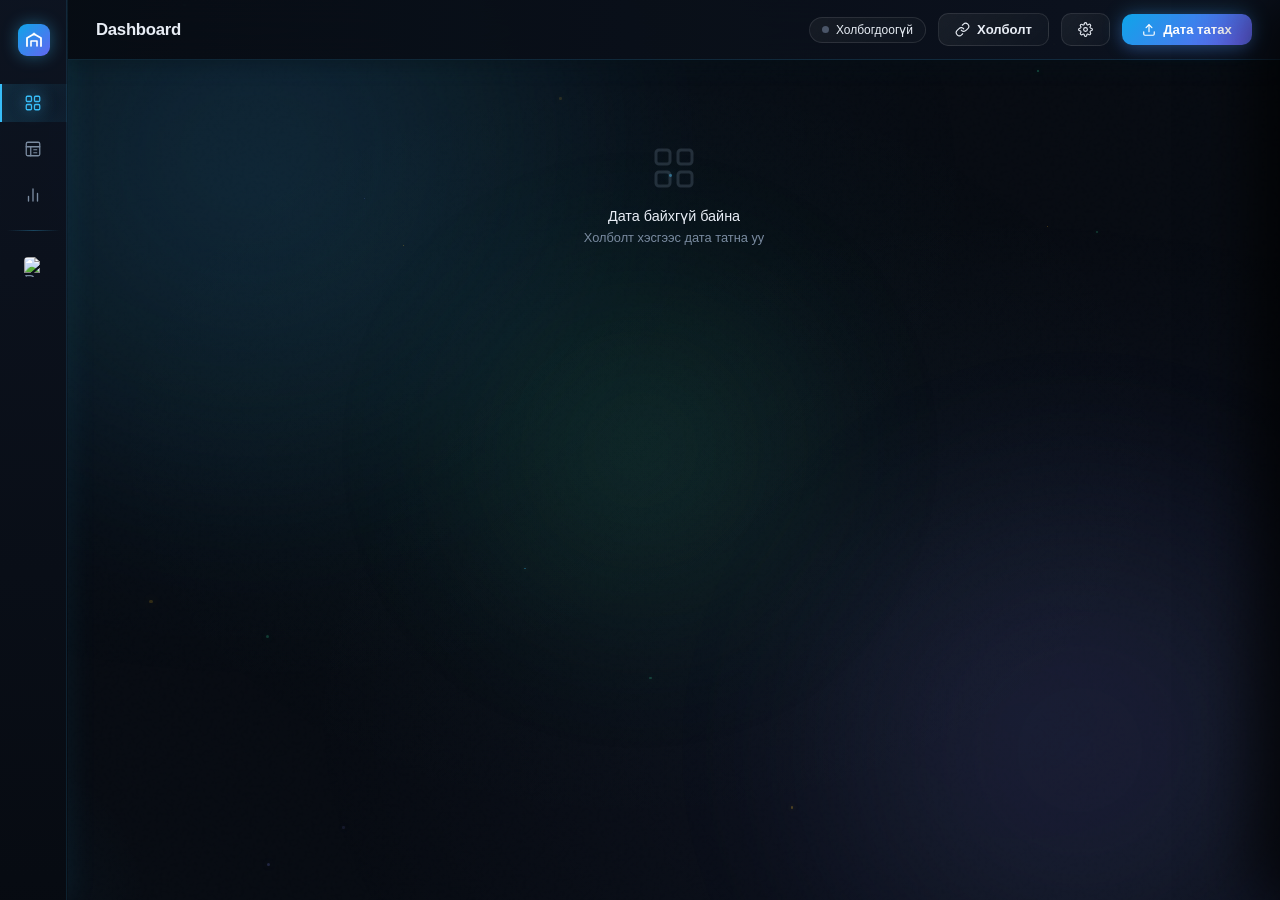
==== buyka.html @ 9f19226b "Add files via upload" ====
<!DOCTYPE html>
<html lang="mn">
<head>
<meta charset="UTF-8"/>
<meta name="viewport" content="width=device-width, initial-scale=1.0"/>
<title>Үндсэн Хөрөнгийн Хяналтын Систем</title>

<style>
:root {
  --bg:        #070b12;
  --bg2:       #0d1421;
  --bg3:       #111827;
  --card:      rgba(255,255,255,0.035);
  --card2:     rgba(255,255,255,0.06);
  --border:    rgba(255,255,255,0.08);
  --border2:   rgba(255,255,255,0.14);
  --text:      #e8edf5;
  --text2:     #7a8ba0;
  --text3:     #4a5568;
  --accent:    #38bdf8;
  --accent2:   #818cf8;
  --green:     #34d399;
  --yellow:    #fbbf24;
  --red:       #f87171;
  --orange:    #fb923c;
  --r:         14px;
  --r2:        10px;
  --shadow:    0 24px 64px rgba(0,0,0,0.6);
}
*,*::before,*::after { box-sizing:border-box; margin:0; padding:0; }
html,body { height:100%; font-family:'Calibri','Calibri Regular',Arial,sans-serif; background:var(--bg); color:var(--text); overflow:hidden; }

/* ── NOISE TEXTURE ── */
body::before {
  content:''; position:fixed; inset:0; pointer-events:none; z-index:0;
  background-image: url("data:image/svg+xml,%3Csvg viewBox='0 0 256 256' xmlns='http://www.w3.org/2000/svg'%3E%3Cfilter id='n'%3E%3CfeTurbulence type='fractalNoise' baseFrequency='0.9' numOctaves='4' stitchTiles='stitch'/%3E%3C/filter%3E%3Crect width='100%25' height='100%25' filter='url(%23n)' opacity='0.04'/%3E%3C/svg%3E");
  opacity: 0.4;
}

/* ── GLOW BLOBS ── */
.blob { position:fixed; border-radius:50%; filter:blur(80px); pointer-events:none; z-index:0; opacity:0.12; }
.blob1 { width:600px;height:600px; background:radial-gradient(circle, #38bdf8, transparent); top:-200px; left:-100px; }
.blob2 { width:500px;height:500px; background:radial-gradient(circle, #818cf8, transparent); bottom:-150px; right:-100px; }
.blob3 { width:400px;height:400px; background:radial-gradient(circle, #34d399, transparent); top:50%; left:50%; transform:translate(-50%,-50%); }

/* ── LAYOUT ── */
.layout { position:relative; z-index:1; display:flex; height:100vh; }

/* ── SIDEBAR ── */
.sidebar {
  width: 68px; height:100vh; background:var(--bg2); border-right:1px solid var(--border);
  display:flex; flex-direction:column; align-items:center; padding:20px 0; gap:8px;
  flex-shrink:0; transition:width .25s ease; overflow:hidden;
}
.sidebar:hover:not(.conn-open) { width:220px; }
.sidebar:hover:not(.conn-open) .nav-label { opacity:1; width:auto; }
.sidebar:hover:not(.conn-open) .logo-full { opacity:1; }
.sidebar:hover:not(.conn-open) .logo-short { opacity:0; position:absolute; }

.logo-wrap { width:100%; display:flex; align-items:center; justify-content:center; padding:0 16px; margin-bottom:16px; position:relative; height:40px; }
.logo-short { display:flex; align-items:center; justify-content:center; transition:opacity .2s; }
.logo-full { position:absolute; left:16px; opacity:0; white-space:nowrap; transition:opacity .2s; display:flex; align-items:center; }

.nav-item {
  width:100%; display:flex; align-items:center; gap:12px; padding:10px 22px;
  color:var(--text2); cursor:pointer; border-radius:0; transition:all .15s; position:relative;
  border-left:2px solid transparent; text-decoration:none;
}
.nav-item:hover { color:var(--text); background:var(--card2); }
.nav-item.active { color:var(--accent); border-left-color:var(--accent); background:rgba(56,189,248,0.08); }
.nav-item svg { flex-shrink:0; }
.nav-label { opacity:0; white-space:nowrap; font-size:0.83rem; font-weight:500; transition:opacity .2s; overflow:hidden; }
.nav-divider { width:40px; height:1px; background:var(--border); margin:8px 0; }

/* ── MAIN ── */
.main { flex:1; display:flex; flex-direction:column; overflow:hidden; }

/* ── TOPBAR ── */
.topbar {
  height:60px; display:flex; align-items:center; justify-content:space-between;
  padding:0 28px; border-bottom:1px solid var(--border); background:rgba(7,11,18,0.8);
  backdrop-filter:blur(20px); flex-shrink:0;
}
.page-title { font-size:1.05rem; font-weight:600; color:var(--text); letter-spacing:-0.3px; }
.page-title span { color:var(--text2); font-weight:400; font-size:0.85rem; margin-left:8px; }
.topbar-right { display:flex; align-items:center; gap:12px; }

.btn {
  display:inline-flex; align-items:center; gap:7px; padding:8px 16px;
  border-radius:var(--r2); font-size:0.82rem; font-weight:600; cursor:pointer;
  border:1px solid var(--border); background:var(--card2); color:var(--text);
  transition:all .15s; font-family:'Calibri',Arial,sans-serif; white-space:nowrap;
}
.btn:hover { border-color:var(--border2); background:rgba(255,255,255,0.1); }
.btn:disabled { opacity:0.45; cursor:not-allowed; }
.btn-primary { background:linear-gradient(135deg,#0ea5e9,#6366f1); border-color:transparent; color:#fff; }
.btn-primary:hover { opacity:0.92; }
.btn-ghost { background:transparent; border-color:transparent; }
.btn-ghost:hover { background:var(--card); }

/* STATUS PILL */
.status-pill { display:flex; align-items:center; gap:7px; padding:5px 12px; border-radius:20px; font-size:0.75rem; font-weight:500; background:var(--card); border:1px solid var(--border); }
.status-dot { width:7px; height:7px; border-radius:50%; }
.dot-idle { background:var(--text3); }
.dot-loading { background:var(--yellow); animation:pulse 1s infinite; }
.dot-ok { background:var(--green); }
.dot-err { background:var(--red); }
@keyframes pulse { 0%,100%{opacity:1} 50%{opacity:0.4} }

/* ── CONTENT ── */
.content { flex:1; overflow:hidden; display:flex; flex-direction:column; position:relative; }

/* ── TABS ── */
.tabs-bar { display:flex; align-items:center; gap:2px; padding:0 28px; border-bottom:1px solid var(--border); background:transparent; flex-shrink:0; }
.tab-btn {
  padding:14px 18px; font-size:0.83rem; font-weight:500; color:var(--text2);
  cursor:pointer; border:none; background:none; font-family:'Calibri',Arial,sans-serif;
  border-bottom:2px solid transparent; margin-bottom:-1px; transition:all .15s;
}
.tab-btn:hover { color:var(--text); }
.tab-btn.active { color:var(--accent); border-bottom-color:var(--accent); font-weight:600; }

.tab-pane { display:none; flex:1; overflow-y:auto; padding:24px 28px; }
.tab-pane.active { display:block; }
/* Animation states handled in pane transition section */

/* Portal dropdown — renders at body level, never clipped */
#portalDropdown {
  position: fixed;
  background: var(--bg2);
  border: 1px solid rgba(56,189,248,0.2);
  border-radius: var(--r2);
  box-shadow: 0 12px 40px rgba(0,0,0,0.6), 0 0 20px rgba(56,189,248,0.1);
  z-index: 99999;
  overflow-y: auto;
  max-height: 220px;
  min-width: 180px;
  backdrop-filter: blur(20px);
  display: none;
  animation: dropIn 0.18s cubic-bezier(0.34,1.3,0.64,1) both;
}
@keyframes dropIn {
  from { opacity:0; transform:translateY(-6px) scaleY(0.94); }
  to   { opacity:1; transform:translateY(0) scaleY(1); }
}

/* ── CONNECT PANEL ── */
.connect-panel {
  background:var(--bg2); border:1px solid var(--border); border-radius:var(--r);
  padding:28px; max-width:640px; margin:0 auto; overflow:visible;
}
.connect-panel h2 { font-size:1.05rem; font-weight:700; margin-bottom:6px; }
.connect-panel p { font-size:0.83rem; color:var(--text2); margin-bottom:24px; }

.form-grid { display:grid; grid-template-columns:1fr 1fr; gap:14px; }
.form-group { display:flex; flex-direction:column; gap:6px; }
.form-group.full { grid-column:1/-1; }
.form-label { font-size:0.72rem; font-weight:700; text-transform:uppercase; letter-spacing:0.07em; color:var(--text2); }
.form-input {
  padding:10px 14px; border-radius:var(--r2); border:1px solid var(--border);
  background:var(--bg3); color:var(--text); font-size:0.85rem; font-family:'Calibri',Arial,sans-serif; outline:none;
  transition:border-color .15s;
}
.form-input:focus { border-color:var(--accent); }
.form-input::placeholder { color:var(--text3); }

/* File picker */
.file-zone {
  border:1.5px dashed var(--border2); border-radius:var(--r); padding:20px;
  text-align:center; cursor:pointer; transition:all .15s; position:relative;
}
.file-zone:hover { border-color:var(--accent); background:rgba(56,189,248,0.04); }
.file-zone input { position:absolute; inset:0; opacity:0; cursor:pointer; }
.file-zone-icon { margin-bottom:10px; display:flex; align-items:center; justify-content:center; }
.file-zone-label { font-size:0.83rem; color:var(--text2); }
.file-zone-label strong { color:var(--accent); }

/* Progress bar */
.progress-wrap { height:4px; background:var(--border); border-radius:4px; overflow:hidden; margin-top:16px; display:none; }
.progress-fill { height:100%; background:linear-gradient(90deg, var(--accent), var(--accent2)); border-radius:4px; width:0%; transition:width .15s; }

/* Connect status */
.conn-status { margin-top:12px; padding:10px 14px; border-radius:var(--r2); font-size:0.82rem; display:none; }
.conn-status.ok { background:rgba(52,211,153,0.1); border:1px solid rgba(52,211,153,0.3); color:var(--green); }
.conn-status.err { background:rgba(248,113,113,0.1); border:1px solid rgba(248,113,113,0.3); color:var(--red); }

/* ── KPI GRID ── */
.kpi-grid { display:grid; grid-template-columns:repeat(auto-fill,minmax(180px,1fr)); gap:14px; margin-bottom:22px; }
.kpi-card {
  background:var(--card); border:1px solid var(--border); border-radius:var(--r);
  padding:18px 20px; position:relative; overflow:hidden;
  transition:transform .2s, border-color .2s;
}
.kpi-card:hover { transform:translateY(-2px); border-color:var(--border2); }
.kpi-glow { position:absolute; top:-20px; right:-20px; width:80px; height:80px; border-radius:50%; filter:blur(30px); opacity:0.25; }
.kpi-icon { display:flex; align-items:center; margin-bottom:10px; }
.kpi-label { font-size:0.72rem; color:var(--text2); font-weight:600; text-transform:uppercase; letter-spacing:0.06em; margin-bottom:4px; }
.kpi-val { font-size:1.6rem; font-weight:700; letter-spacing:-0.5px; font-family:'Calibri',Arial,sans-serif; }
.kpi-sub { font-size:0.72rem; color:var(--text2); margin-top:4px; }

/* ── CHARTS ROW ── */
.charts-row { display:grid; grid-template-columns:1fr 1fr; gap:14px; margin-bottom:22px; }
.chart-card { background:var(--card); border:1px solid var(--border); border-radius:var(--r); padding:20px; }
.chart-card-title { font-size:0.82rem; font-weight:700; color:var(--text); margin-bottom:4px; display:flex; align-items:center; gap:7px; }
.chart-card-sub { font-size:0.75rem; color:var(--text2); margin-bottom:16px; }

/* Hbar */
.hbar-item { margin-bottom:14px; cursor:pointer; }
.hbar-item:hover .hbar-name { color:var(--accent); }
.hbar-top { display:flex; justify-content:space-between; margin-bottom:5px; }
.hbar-name { font-size:0.79rem; color:var(--text); transition:color .15s; white-space:nowrap; overflow:hidden; text-overflow:ellipsis; max-width:200px; }
.hbar-num { font-size:0.75rem; color:var(--text2); font-family:'Calibri',Arial,sans-serif; white-space:nowrap; }
.hbar-bg { height:6px; background:var(--border); border-radius:6px; overflow:hidden; }
.hbar-fill { height:100%; border-radius:6px; transition:width .6s ease; }

/* Top table */
.top-table { width:100%; border-collapse:collapse; font-size:0.81rem; }
.top-table th {
  padding:7px 10px; text-align:left; color:var(--text2); font-weight:700; font-size:0.72rem;
  text-transform:uppercase; letter-spacing:0.05em;
  border-bottom:2px solid rgba(56,189,248,0.2);
  background: linear-gradient(180deg, rgba(17,24,39,0.6), transparent);
}
.top-table td { padding:8px 10px; border-bottom:1px solid rgba(255,255,255,0.025); }
.top-table tbody tr { cursor:pointer; transition:background .12s; }
.top-table tbody tr:nth-child(odd) { background: rgba(255,255,255,0.008); }
.top-table tbody tr:hover { background: rgba(56,189,248,0.06); }
.top-table tbody tr:hover td:first-child { box-shadow: inset 3px 0 0 var(--yellow); }
.rank-badge { display:inline-flex; align-items:center; justify-content:center; width:22px; height:22px; border-radius:7px; font-size:0.72rem; font-weight:700; }
.rank-1 { background:linear-gradient(135deg,rgba(251,191,36,0.25),rgba(251,191,36,0.1)); color:#fbbf24; box-shadow:0 0 8px rgba(251,191,36,0.3); }
.rank-2 { background:linear-gradient(135deg,rgba(156,163,175,0.2),rgba(156,163,175,0.08)); color:#9ca3af; }
.rank-3 { background:linear-gradient(135deg,rgba(251,146,60,0.2),rgba(251,146,60,0.08)); color:#fb923c; box-shadow:0 0 6px rgba(251,146,60,0.2); }
.rank-n { background:rgba(255,255,255,0.05); color:var(--text2); }

/* ── DATA TABLE ── */
.dt-wrap { background:var(--card); border:1px solid var(--border); border-radius:var(--r); overflow:hidden; display:flex; flex-direction:column; }
.dt-toolbar { padding:12px 16px; display:flex; align-items:center; gap:10px; flex-wrap:wrap; border-bottom:1px solid var(--border); flex-shrink:0; background:rgba(255,255,255,0.015); }
.dt-search { display:flex; align-items:center; gap:8px; background:var(--bg3); border:1px solid var(--border); border-radius:var(--r2); padding:7px 12px; flex:1; min-width:180px; transition:all 0.2s; }
.dt-search:focus-within { border-color:rgba(56,189,248,0.4); box-shadow:0 0 0 3px rgba(56,189,248,0.08); }
.dt-search input { background:none; border:none; outline:none; color:var(--text); font-size:0.83rem; font-family:'Calibri',Arial,sans-serif; flex:1; }
.dt-search input::placeholder { color:var(--text3); }
.dt-info { font-size:0.78rem; color:var(--text2); margin-left:auto; white-space:nowrap; }
.dt-scroll { overflow:auto; flex:1; }

/* ── PREMIUM TABLE ── */
.dt-table { width:100%; border-collapse:collapse; font-size:0.8rem; }

/* Header — gradient dark strip */
.dt-table th {
  padding:11px 14px; text-align:left; color:var(--text2); font-size:0.71rem; font-weight:700;
  text-transform:uppercase; letter-spacing:0.06em; position:sticky; top:0;
  background: linear-gradient(180deg, rgba(17,24,39,0.98) 0%, rgba(13,20,33,0.95) 100%);
  border-bottom:2px solid rgba(56,189,248,0.2);
  white-space:nowrap; cursor:pointer; user-select:none;
  transition: color 0.15s;
}
.dt-table th:hover { color:var(--accent); }
.dt-table th.asc::after { content:' ↑'; color:var(--accent); font-size:0.8rem; }
.dt-table th.desc::after { content:' ↓'; color:var(--accent); font-size:0.8rem; }

/* First column — index accent */
.dt-table th:first-child, .dt-table td:first-child {
  padding-left:18px;
}

/* Body rows */
.dt-table td {
  padding:9px 14px;
  border-bottom:1px solid rgba(255,255,255,0.025);
  white-space:nowrap; overflow:hidden; text-overflow:ellipsis; max-width:240px;
  vertical-align:middle;
  transition: background 0.12s;
}

/* Zebra — subtle gradient alternating */
.dt-table tbody tr:nth-child(odd)  { background: rgba(255,255,255,0.008); }
.dt-table tbody tr:nth-child(even) { background: rgba(56,189,248,0.018); }

/* Hover row — full-width accent glow */
.dt-table tbody tr {
  cursor:pointer;
  position: relative;
  transition: background 0.12s;
}
.dt-table tbody tr:hover td {
  background: rgba(56,189,248,0.055) !important;
}
.dt-table tbody tr:hover td:first-child {
  background: rgba(56,189,248,0.055) !important;
  box-shadow: inset 3px 0 0 #38bdf8;
}

/* Code cells */
.dt-table .num { text-align:right; font-family:'Calibri',Arial,sans-serif; }
.dt-table .code { font-family:'Calibri',Arial,sans-serif; color:var(--accent); font-size:0.75rem; }

/* ── PAGINATION ── */
.dt-pagination {
  padding:10px 16px; display:flex; align-items:center; justify-content:space-between;
  border-top:1px solid var(--border); flex-shrink:0;
  background: rgba(255,255,255,0.01);
}
.page-btns { display:flex; gap:4px; }
.page-btn {
  padding:5px 10px; border-radius:7px; border:1px solid var(--border);
  background:none; color:var(--text2); font-size:0.78rem; cursor:pointer;
  font-family:'Calibri',Arial,sans-serif; transition:all .12s;
}
.page-btn:hover { background:var(--card2); color:var(--text); }
.page-btn.active {
  background:linear-gradient(135deg, rgba(56,189,248,0.2), rgba(99,102,241,0.15));
  border-color:rgba(56,189,248,0.5); color:var(--accent); font-weight:600;
  box-shadow: 0 0 10px rgba(56,189,248,0.2);
}

/* ── COMPARISON PANEL ── */
.comp-panel { background:var(--card); border:1px solid var(--border); border-radius:var(--r); padding:24px; margin-bottom:18px; }
.comp-panel h3 { font-size:0.9rem; font-weight:700; margin-bottom:6px; display:flex; align-items:center; gap:8px; }
.comp-panel p { font-size:0.8rem; color:var(--text2); margin-bottom:18px; }
.section-divider { font-size:0.72rem; font-weight:700; text-transform:uppercase; letter-spacing:0.08em; color:var(--text2); padding:0 0 10px; display:flex; align-items:center; gap:10px; margin-bottom:14px; }
.section-divider::after { content:''; flex:1; height:1px; background:var(--border); }

/* Comparison result */
.comp-stats { display:grid; grid-template-columns:repeat(auto-fill,minmax(120px,1fr)); gap:10px; margin-bottom:18px; }
.comp-stat { padding:14px; border-radius:var(--r2); text-align:center; }
.comp-stat-val { font-size:1.5rem; font-weight:800; font-family:'Calibri',Arial,sans-serif; }
.comp-stat-label { font-size:0.68rem; color:var(--text2); margin-top:4px; font-weight:600; text-transform:uppercase; letter-spacing:0.05em; }

/* diff badge */
.badge { display:inline-block; padding:2px 8px; border-radius:20px; font-size:0.71rem; font-weight:700; }
.badge-green { background:rgba(52,211,153,0.12); color:var(--green); }
.badge-red { background:rgba(248,113,113,0.12); color:var(--red); }
.badge-yellow { background:rgba(251,191,36,0.12); color:var(--yellow); }

/* ── MODAL ── */
.modal-overlay { position:fixed; inset:0; background:rgba(0,0,0,0.6); backdrop-filter:blur(8px); z-index:500; display:none; align-items:center; justify-content:center; }
.modal-overlay.open { display:flex; }
.modal-box { background:var(--bg2); border:1px solid var(--border2); border-radius:var(--r); box-shadow:var(--shadow); width:min(520px,92vw); max-height:80vh; display:flex; flex-direction:column; overflow:hidden; animation:slideUp .2s ease; }
@keyframes slideUp { from{transform:translateY(20px);opacity:0} to{transform:none;opacity:1} }
.modal-hdr { padding:18px 22px 14px; border-bottom:1px solid var(--border); display:flex; align-items:center; justify-content:space-between; flex-shrink:0; }
.modal-title { font-size:0.9rem; font-weight:700; }
.modal-close { background:none; border:none; color:var(--text2); cursor:pointer; font-size:1.1rem; padding:4px; border-radius:6px; line-height:1; }
.modal-close:hover { color:var(--text); background:var(--card); }
.modal-body { overflow-y:auto; padding:20px 22px; }

/* donut */
.donut-wrap { display:flex; align-items:center; gap:24px; }
.legend-item { display:flex; align-items:center; gap:8px; margin-bottom:8px; }
.legend-dot { width:9px; height:9px; border-radius:3px; flex-shrink:0; }
.legend-label { font-size:0.78rem; color:var(--text2); }
.legend-val { font-size:0.78rem; font-family:'Calibri',Arial,sans-serif; color:var(--text); margin-left:auto; }

/* spinner */
.spinner { width:20px; height:20px; border:2.5px solid var(--border); border-top-color:var(--accent); border-radius:50%; animation:spin .7s linear infinite; }
@keyframes spin { to{transform:rotate(360deg)} }

/* ── LIGHT MODE overrides (via CSS vars, automatic) ── */
/* Most elements use var(--bg/--card/--text) so they auto-adapt.
   A few hardcoded rgba colors need overrides: */
body.light .topbar { background:rgba(240,244,248,0.9); }
body.light .sidebar { background:var(--bg2); }
body.light .dt-table th { background:var(--bg2); }
body.light .blob1 { background:radial-gradient(circle,#0ea5e9,transparent); }
body.light .blob2 { background:radial-gradient(circle,#6366f1,transparent); }
body.light .blob3 { background:radial-gradient(circle,#10b981,transparent); }

/* ── MULTI-SELECT DROPDOWN ── */
.ms-wrap { position:relative; display:inline-block; }
.ms-btn {
  display:inline-flex; align-items:center; gap:6px; padding:7px 12px;
  border-radius:var(--r2); border:1px solid var(--border); background:var(--bg3);
  color:var(--text); font-size:0.83rem; font-family:'Calibri',Arial,sans-serif;
  cursor:pointer; min-width:160px; justify-content:space-between; white-space:nowrap;
}
.ms-btn:hover { border-color:var(--border2); }
.ms-dropdown {
  position:absolute; top:calc(100% + 4px); left:0; min-width:220px; max-height:260px;
  background:var(--bg2); border:1px solid var(--border2); border-radius:var(--r2);
  box-shadow:var(--shadow); z-index:200; overflow-y:auto; display:none;
}
.ms-dropdown.open { display:block; }
.ms-item {
  display:flex; align-items:center; gap:9px; padding:8px 14px;
  cursor:pointer; font-size:0.82rem; color:var(--text); transition:background .1s;
}
.ms-item:hover { background:var(--card2); }
.ms-item input[type=checkbox] { accent-color:var(--accent); width:14px; height:14px; cursor:pointer; }
.ms-clear { padding:7px 14px; font-size:0.75rem; color:var(--accent); cursor:pointer; border-top:1px solid var(--border); text-align:center; }
.ms-clear:hover { background:var(--card); }

/* ── FILTER BADGES ── */
.filter-group { display:flex; align-items:center; gap:6px; flex-wrap:wrap; }
.filter-toggle {
  padding:5px 11px; border-radius:20px; border:1px solid var(--border); background:none;
  color:var(--text2); font-size:0.76rem; font-family:'Calibri',Arial,sans-serif;
  cursor:pointer; transition:all .15s; white-space:nowrap;
}
.filter-toggle:hover { border-color:var(--border2); color:var(--text); }
.filter-toggle.on { background:rgba(56,189,248,0.12); border-color:var(--accent); color:var(--accent); font-weight:600; }
.filter-toggle.on-green { background:rgba(52,211,153,0.12); border-color:var(--green); color:var(--green); font-weight:600; }
.filter-toggle.on-red { background:rgba(248,113,113,0.12); border-color:var(--red); color:var(--red); font-weight:600; }

/* ── UPDATE PANEL ── */
.update-panel { background:rgba(56,189,248,0.06); border:1px solid rgba(56,189,248,0.2); border-radius:var(--r2); padding:10px 16px; display:flex; align-items:center; gap:12px; flex-wrap:wrap; font-size:0.82rem; }

/* ── UPDATE MODAL TABS ── */
.upd-tab { padding:7px 14px; background:none; border:none; color:var(--text2); font-size:0.8rem; cursor:pointer; transition:all .12s; display:flex; align-items:center; gap:6px; }
.upd-tab:hover { color:var(--text); }
.upd-tab.active { background:rgba(255,255,255,0.07); color:var(--text); font-weight:700; }
.upd-tab-count { display:inline-block; padding:1px 7px; border-radius:10px; font-size:0.7rem; font-weight:700; background:rgba(255,255,255,0.1); }

/* ── SMART UPDATE MODAL ── */
.upd-modal-overlay { position:fixed; inset:0; background:rgba(0,0,0,0.65); backdrop-filter:blur(10px); z-index:600; display:none; align-items:center; justify-content:center; }
.upd-modal-overlay.open { display:flex; }
.upd-modal-box {
  background:var(--bg2); border:1px solid var(--border2); border-radius:var(--r);
  box-shadow:var(--shadow); width:min(1100px,97vw); max-height:92vh;
  display:flex; flex-direction:column; overflow:hidden; animation:slideUp .22s ease;
}
.upd-modal-hdr { padding:18px 24px 14px; border-bottom:1px solid var(--border); display:flex; align-items:center; justify-content:space-between; flex-shrink:0; }
.upd-modal-title { font-size:0.95rem; font-weight:700; display:flex; align-items:center; gap:8px; }
.upd-modal-sub { font-size:0.78rem; color:var(--text2); margin-top:3px; }
.upd-modal-body { overflow-y:auto; padding:18px 24px; flex:1; }
.upd-modal-ftr { padding:14px 24px; border-top:1px solid var(--border); display:flex; align-items:center; justify-content:space-between; flex-shrink:0; flex-wrap:wrap; gap:10px; }

.upd-summary { display:grid; grid-template-columns:repeat(auto-fill,minmax(140px,1fr)); gap:10px; margin-bottom:18px; }
.upd-stat { padding:12px 14px; border-radius:var(--r2); text-align:center; }
.upd-stat-val { font-size:1.4rem; font-weight:800; font-family:'Calibri',Arial,sans-serif; }
.upd-stat-label { font-size:0.68rem; color:var(--text2); margin-top:3px; font-weight:600; text-transform:uppercase; letter-spacing:0.04em; }

.upd-filters { display:flex; align-items:center; gap:8px; margin-bottom:14px; flex-wrap:wrap; }
.upd-filter-btn { padding:4px 11px; border-radius:20px; border:1px solid var(--border); background:none; color:var(--text2); font-size:0.75rem; cursor:pointer; transition:all .12s; }
.upd-filter-btn:hover { border-color:var(--border2); color:var(--text); }
.upd-filter-btn.active { background:rgba(56,189,248,0.12); border-color:var(--accent); color:var(--accent); font-weight:600; }

.upd-table { width:100%; border-collapse:collapse; font-size:0.79rem; }
.upd-table th {
  padding:10px 12px; text-align:left; color:var(--text2); font-size:0.7rem; font-weight:700;
  text-transform:uppercase; letter-spacing:0.05em; position:sticky; top:0;
  background: linear-gradient(180deg, rgba(17,24,39,0.98), rgba(13,20,33,0.95));
  border-bottom:2px solid rgba(56,189,248,0.2); white-space:nowrap;
}
.upd-table td { padding:8px 12px; border-bottom:1px solid rgba(255,255,255,0.025); vertical-align:middle; }
.upd-table tbody tr:nth-child(odd) { background: rgba(255,255,255,0.008); }
.upd-table tbody tr:nth-child(even) { background: rgba(129,140,248,0.015); }
.upd-table tbody tr:hover { background:rgba(56,189,248,0.05) !important; }
.upd-table tbody tr:hover td:first-child { box-shadow: inset 3px 0 0 #818cf8; }
.upd-table .upd-chk { width:32px; text-align:center; }
.upd-table input[type=checkbox] { accent-color:var(--accent); width:14px; height:14px; cursor:pointer; }

.cell-old { color:var(--text2); font-family:'Calibri',Arial,sans-serif; font-size:0.78rem; }
.cell-new { font-family:'Calibri',Arial,sans-serif; font-weight:600; }
.cell-arrow { color:var(--text3); margin:0 4px; font-size:0.7rem; }
.cell-diff-pos { color:var(--green); }
.cell-diff-neg { color:var(--red); }
.cell-diff-neu { color:var(--yellow); }
.upd-field-tag { display:inline-block; padding:1px 6px; border-radius:4px; font-size:0.68rem; font-weight:700; margin-right:4px; }
.tag-end { background:rgba(56,189,248,0.15); color:var(--accent); }
.tag-acc { background:rgba(248,113,113,0.15); color:var(--red); }
.tag-cur { background:rgba(52,211,153,0.15); color:var(--green); }

.upd-select-all { display:flex; align-items:center; gap:6px; font-size:0.78rem; color:var(--text2); cursor:pointer; }

/* ── RESIZABLE COLUMNS ── */
.dt-table th { position:relative; }
.col-resize-handle {
  position:absolute; right:0; top:0; bottom:0; width:10px;
  cursor:col-resize; user-select:none; z-index:10;
  background:rgba(255,255,255,0.04);
}
.col-resize-handle:hover, .col-resize-handle.dragging { background:rgba(56,189,248,0.25); }

/* ── Virtual scroll table ── */
.vs-table-wrap { overflow-y:auto; overflow-x:auto; }

/* ── Column toggle panel items ── */
.col-toggle-item {
  display:flex; align-items:center; gap:10px; padding:7px 14px; cursor:pointer;
  font-size:0.82rem; color:var(--text); transition:background .12s; user-select:none;
}
.col-toggle-item:hover { background:var(--card2); }
.col-toggle-item input[type=checkbox] { width:15px; height:15px; accent-color:var(--accent); cursor:pointer; flex-shrink:0; }

/* ── Improved table appearance ── */
.dt-table tbody tr:nth-child(even) { background:rgba(56,189,248,0.018); }
.dt-table tbody tr:hover td { background:rgba(56,189,248,0.055) !important; }
.dt-table td { vertical-align:middle; }
.dt-table tbody tr:nth-child(even) { background:rgba(255,255,255,0.012); }
.dt-table tbody tr:hover td { background:rgba(56,189,248,0.055) !important; }
.dt-table td { vertical-align:middle; }

/* Calibri global override */
*, *::before, *::after { font-family:'Calibri','Calibri Regular',Arial,sans-serif !important; }


/* ── ANIMATED AURORA BACKGROUND ── */
@keyframes aurora1 { 0%{transform:translate(0,0) scale(1)} 33%{transform:translate(60px,-40px) scale(1.15)} 66%{transform:translate(-40px,60px) scale(0.9)} 100%{transform:translate(0,0) scale(1)} }
@keyframes aurora2 { 0%{transform:translate(0,0) scale(1)} 33%{transform:translate(-80px,50px) scale(1.2)} 66%{transform:translate(50px,-70px) scale(0.85)} 100%{transform:translate(0,0) scale(1)} }
@keyframes aurora3 { 0%{transform:translate(-50%,-50%) scale(1)} 50%{transform:translate(-50%,-50%) scale(1.3)} 100%{transform:translate(-50%,-50%) scale(1)} }

.blob { animation-timing-function:ease-in-out; animation-iteration-count:infinite; }
.blob1 { animation:aurora1 12s infinite; opacity:0.18; width:700px; height:700px; }
.blob2 { animation:aurora2 15s infinite; opacity:0.15; width:600px; height:600px; }
.blob3 { animation:aurora3 10s infinite; opacity:0.1; }

/* ── GLOWING GRADIENT BODY BACKGROUND ── */
body::after {
  content:''; position:fixed; inset:0; pointer-events:none; z-index:0;
  background: 
    radial-gradient(ellipse at 20% 20%, rgba(56,189,248,0.06) 0%, transparent 50%),
    radial-gradient(ellipse at 80% 80%, rgba(129,140,248,0.06) 0%, transparent 50%),
    radial-gradient(ellipse at 50% 50%, rgba(52,211,153,0.03) 0%, transparent 60%);
  animation: bgShift 20s ease-in-out infinite;
}
@keyframes bgShift {
  0%,100% { opacity:1; }
  50% { opacity:0.6; }
}

/* ── SIDEBAR GLOW BORDER ── */
.sidebar {
  background: linear-gradient(180deg, rgba(13,20,33,0.98) 0%, rgba(7,11,18,0.98) 100%);
  border-right: 1px solid transparent;
  background-clip: padding-box;
  box-shadow: 2px 0 30px rgba(56,189,248,0.08), inset -1px 0 0 rgba(56,189,248,0.12);
}

/* ── SIDEBAR TOOLTIP ── */
.nav-item { position: relative; }
.nav-item[data-tab]::after {
  content: attr(data-tooltip);
  position: absolute;
  left: calc(100% + 10px);
  top: 50%;
  transform: translateY(-50%);
  background: var(--bg2);
  border: 1px solid var(--border2);
  color: var(--text);
  font-size: 0.75rem;
  font-weight: 600;
  padding: 5px 10px;
  border-radius: 7px;
  white-space: nowrap;
  pointer-events: none;
  opacity: 0;
  transition: opacity 0.15s ease, transform 0.15s ease;
  box-shadow: 0 4px 16px rgba(0,0,0,0.4);
  z-index: 9999;
  transform: translateY(-50%) translateX(-4px);
}
.sidebar:not(.conn-open) .nav-item[data-tab]:hover::after {
  opacity: 1;
  transform: translateY(-50%) translateX(0);
}
.sidebar.conn-open .nav-item[data-tab]::after { display: none; }

.nav-item.active {
  background: linear-gradient(90deg, rgba(56,189,248,0.12), rgba(56,189,248,0.04));
  box-shadow: inset 0 0 20px rgba(56,189,248,0.05);
  overflow: visible;
}
.nav-item.active svg { filter: drop-shadow(0 0 6px rgba(56,189,248,0.6)); }
/* Override overflow hidden from base nav-item for tooltip support */
.nav-item { overflow: visible !important; }
.nav-item::before {
  content: '';
  position: absolute;
  inset: 0;
  background: linear-gradient(90deg, transparent, rgba(56,189,248,0.06), transparent);
  transform: translateX(-100%);
  transition: transform 0.4s ease;
}
.nav-item:hover::before { transform: translateX(100%); }
.nav-item.active {
  background: linear-gradient(90deg, rgba(56,189,248,0.12), rgba(56,189,248,0.04));
  box-shadow: inset 0 0 20px rgba(56,189,248,0.05);
}
.nav-item.active svg { filter: drop-shadow(0 0 6px rgba(56,189,248,0.6)); }

/* ── TOPBAR PREMIUM ── */
.topbar {
  background: linear-gradient(90deg, rgba(7,11,18,0.92), rgba(13,20,33,0.92));
  border-bottom: 1px solid rgba(56,189,248,0.15);
  box-shadow: 0 1px 30px rgba(56,189,248,0.06), 0 4px 20px rgba(0,0,0,0.4);
}



/* Ripple container */
.btn { position: relative; overflow: hidden; }

/* Shimmer sweep on all buttons */
.btn::before {
  content: '';
  position: absolute;
  top: 0; left: -100%;
  width: 60%;
  height: 100%;
  background: linear-gradient(90deg, transparent, rgba(255,255,255,0.08), transparent);
  transform: skewX(-20deg);
  transition: left 0.5s ease;
}
.btn:hover::before { left: 160%; }

/* Ripple element (added by JS) */
.btn .ripple {
  position: absolute;
  border-radius: 50%;
  background: rgba(255,255,255,0.18);
  transform: scale(0);
  animation: rippleAnim 0.55s linear;
  pointer-events: none;
}
@keyframes rippleAnim {
  to { transform: scale(4); opacity: 0; }
}

/* ── BTN PRIMARY — NEON GLOW ── */
.btn-primary {
  background: linear-gradient(135deg, #0ea5e9, #6366f1, #0ea5e9);
  background-size: 200% 100%;
  animation: gradientShift 3s ease infinite;
  box-shadow: 0 0 20px rgba(56,189,248,0.3), 0 4px 15px rgba(99,102,241,0.2);
  border: none;
  position: relative;
}
.btn-primary::after {
  content: '';
  position: absolute;
  inset: -1px;
  border-radius: inherit;
  padding: 1px;
  background: linear-gradient(135deg, #38bdf8, #818cf8, #34d399, #38bdf8);
  background-size: 200% 200%;
  -webkit-mask: linear-gradient(#fff 0 0) content-box, linear-gradient(#fff 0 0);
  mask: linear-gradient(#fff 0 0) content-box, linear-gradient(#fff 0 0);
  -webkit-mask-composite: xor;
  mask-composite: exclude;
  animation: gradientShift 4s ease infinite;
  opacity: 0;
  transition: opacity 0.3s;
}
.btn-primary:hover::after { opacity: 1; }
.btn-primary:hover {
  opacity: 1;
  box-shadow: 0 0 30px rgba(56,189,248,0.5), 0 0 60px rgba(56,189,248,0.2), 0 4px 20px rgba(99,102,241,0.4);
  transform: translateY(-1px);
}
.btn-primary:active { transform: translateY(0); }

@keyframes gradientShift {
  0%,100% { background-position: 0% 50%; }
  50% { background-position: 100% 50%; }
}

/* ── REGULAR BTN — GLASS MORPHISM ── */
.btn:not(.btn-primary):not(.btn-ghost) {
  background: linear-gradient(135deg, rgba(255,255,255,0.06), rgba(255,255,255,0.02));
  border: 1px solid rgba(255,255,255,0.1);
  backdrop-filter: blur(10px);
  transition: all 0.2s ease;
}
.btn:not(.btn-primary):not(.btn-ghost):hover {
  background: linear-gradient(135deg, rgba(56,189,248,0.12), rgba(129,140,248,0.08));
  border-color: rgba(56,189,248,0.35);
  box-shadow: 0 0 15px rgba(56,189,248,0.15), 0 4px 12px rgba(0,0,0,0.3);
  transform: translateY(-1px);
  color: #e8edf5;
}

/* ── CSV BUTTON ── */
.btn[onclick*="exportCsv"], .btn[onclick*="Csv"], .btn[onclick*="csv"] {
  color: var(--green) !important;
  border-color: rgba(52,211,153,0.3) !important;
}
.btn[onclick*="exportCsv"]:hover, .btn[onclick*="Csv"]:hover {
  box-shadow: 0 0 15px rgba(52,211,153,0.25) !important;
  border-color: rgba(52,211,153,0.6) !important;
}

/* ── TAB BUTTONS ENHANCED ── */
.tab-btn {
  position: relative;
  overflow: hidden;
}
.tab-btn::after {
  content: '';
  position: absolute;
  bottom: -1px; left: 50%; right: 50%;
  height: 2px;
  background: linear-gradient(90deg, #38bdf8, #818cf8);
  transition: left 0.3s ease, right 0.3s ease;
  border-radius: 2px 2px 0 0;
}
.tab-btn.active::after {
  left: 0; right: 0;
  box-shadow: 0 0 10px rgba(56,189,248,0.6);
}
.tab-btn:hover::after { left: 20%; right: 20%; }
.tab-btn.active { text-shadow: 0 0 20px rgba(56,189,248,0.5); }

/* ── KPI CARDS ENHANCED ── */
.kpi-card {
  position: relative;
  overflow: hidden;
  transition: transform 0.25s ease, box-shadow 0.25s ease, border-color 0.25s ease;
}
.kpi-card::before {
  content: '';
  position: absolute;
  top: 0; left: 0; right: 0;
  height: 1px;
  background: linear-gradient(90deg, transparent, rgba(56,189,248,0.4), transparent);
  opacity: 0;
  transition: opacity 0.3s;
}
.kpi-card:hover { 
  transform: translateY(-4px);
  box-shadow: 0 10px 40px rgba(0,0,0,0.4), 0 0 20px rgba(56,189,248,0.08);
  border-color: rgba(56,189,248,0.2);
}
.kpi-card:hover::before { opacity: 1; }
.kpi-val { 
  background: linear-gradient(135deg, #e8edf5, #38bdf8);
  -webkit-background-clip: text;
  -webkit-text-fill-color: transparent;
  background-clip: text;
}

/* ── CONNECT PANEL GLOW BORDER ── */
.connect-panel {
  border: 1px solid rgba(56,189,248,0.12);
  box-shadow: 0 4px 30px rgba(0,0,0,0.3), inset 0 1px 0 rgba(255,255,255,0.04);
  position: relative;
  overflow: hidden;
}
.connect-panel::before {
  content: '';
  position: absolute;
  top: 0; left: -100%;
  width: 100%; height: 1px;
  background: linear-gradient(90deg, transparent, rgba(56,189,248,0.5), transparent);
  animation: scanLine 6s linear infinite;
}
@keyframes scanLine {
  0% { left: -100%; }
  100% { left: 200%; }
}

/* ── FORM INPUT GLOW ── */
.form-input:focus {
  border-color: #38bdf8;
  box-shadow: 0 0 0 3px rgba(56,189,248,0.12), 0 0 15px rgba(56,189,248,0.1);
}
.form-input {
  transition: all 0.2s ease;
}
.form-input:hover {
  border-color: rgba(56,189,248,0.2);
}

/* ── FILE ZONE ENHANCED ── */
.file-zone {
  transition: all 0.2s ease;
  position: relative;
  overflow: hidden;
}
.file-zone::after {
  content: '';
  position: absolute;
  inset: 0;
  background: radial-gradient(circle at 50% 50%, rgba(56,189,248,0.06), transparent);
  opacity: 0;
  transition: opacity 0.3s;
  pointer-events: none;
}
/* Keep input always on top */
.file-zone input[type=file] {
  position: absolute;
  inset: 0;
  opacity: 0;
  cursor: pointer;
  z-index: 10;
  width: 100%;
  height: 100%;
}
.file-zone:hover::after { opacity: 1; }
.file-zone:hover {
  border-color: var(--accent);
  box-shadow: 0 0 20px rgba(56,189,248,0.1);
}

/* ── STATUS PILL GLOW ── */
.status-pill {
  background: linear-gradient(135deg, rgba(255,255,255,0.05), rgba(255,255,255,0.02));
  border: 1px solid rgba(255,255,255,0.1);
  backdrop-filter: blur(10px);
}
.dot-ok { box-shadow: 0 0 8px rgba(52,211,153,0.8); animation: glowPulse 2s ease infinite; }
.dot-loading { box-shadow: 0 0 8px rgba(251,191,36,0.8); }
.dot-err { box-shadow: 0 0 8px rgba(248,113,113,0.8); }
@keyframes glowPulse {
  0%,100% { box-shadow: 0 0 6px rgba(52,211,153,0.6); }
  50% { box-shadow: 0 0 14px rgba(52,211,153,1); }
}

/* ── DATA TABLE ROWS ENHANCED ── */
.dt-table tbody tr {
  transition: background 0.15s ease, box-shadow 0.15s ease;
}
.dt-table tbody tr:hover {
  background: linear-gradient(90deg, rgba(56,189,248,0.06), rgba(129,140,248,0.04)) !important;
}
.dt-table th {
  background: linear-gradient(180deg, rgba(17,24,39,0.98), rgba(13,20,33,0.98));
}

/* ── PAGINATION BUTTONS ── */
.page-btn {
  transition: all 0.15s ease;
}
.page-btn:hover {
  background: rgba(56,189,248,0.1);
  border-color: rgba(56,189,248,0.3);
  color: var(--accent);
  transform: scale(1.05);
}
.page-btn.active {
  box-shadow: 0 0 10px rgba(56,189,248,0.3);
}

/* ── FILTER TOGGLES ── */
.filter-toggle {
  transition: all 0.15s ease;
  backdrop-filter: blur(5px);
}
.filter-toggle:hover {
  transform: translateY(-1px);
  box-shadow: 0 4px 12px rgba(0,0,0,0.2);
}
.filter-toggle.on {
  box-shadow: 0 0 12px rgba(56,189,248,0.2);
}

/* ── BADGE ENHANCED ── */
.badge-green { box-shadow: 0 0 8px rgba(52,211,153,0.15); }
.badge-red { box-shadow: 0 0 8px rgba(248,113,113,0.15); }
.badge-yellow { box-shadow: 0 0 8px rgba(251,191,36,0.15); }

/* ── MODAL ENHANCED ── */
.modal-box {
  border: 1px solid rgba(56,189,248,0.2);
  box-shadow: 0 0 60px rgba(56,189,248,0.1), 0 24px 64px rgba(0,0,0,0.7);
}

/* ── TOAST ENHANCED ── */
.toast {
  backdrop-filter: blur(20px);
}
.toast-ok { box-shadow: 0 0 20px rgba(52,211,153,0.2), 0 8px 30px rgba(0,0,0,0.4); }
.toast-err { box-shadow: 0 0 20px rgba(248,113,113,0.2), 0 8px 30px rgba(0,0,0,0.4); }
.toast-info { box-shadow: 0 0 20px rgba(56,189,248,0.2), 0 8px 30px rgba(0,0,0,0.4); }

/* ── PROGRESS BAR ANIMATED ── */
.progress-fill {
  background: linear-gradient(90deg, #0ea5e9, #818cf8, #34d399, #0ea5e9);
  background-size: 200% 100%;
  animation: gradientShift 1.5s ease infinite;
  box-shadow: 0 0 10px rgba(56,189,248,0.5);
}

/* ── SCROLLBAR ENHANCED ── */
::-webkit-scrollbar-thumb {
  background: linear-gradient(180deg, rgba(56,189,248,0.3), rgba(129,140,248,0.3));
}
::-webkit-scrollbar-thumb:hover {
  background: linear-gradient(180deg, rgba(56,189,248,0.6), rgba(129,140,248,0.6));
}

/* ── SPINNER GLOW ── */
.spinner {
  border-top-color: #38bdf8;
  box-shadow: 0 0 10px rgba(56,189,248,0.3);
}

/* ── LOGO GLOW ── */
.logo-short svg, .logo-full svg { filter: drop-shadow(0 0 8px rgba(56,189,248,0.4)); }

/* ── NAV ICON (sidebar img дүрс) ── */
.nav-icon {
  width: 20px;
  height: 20px;
  object-fit: contain;
  flex-shrink: 0;
  border-radius: 4px;
}

.logo-svg {
  transition: all 0.3s ease;
  animation: logoPulse 3s ease-in-out infinite;
}
.logo-svg:hover {
  transform: scale(1.05);
  filter: drop-shadow(0 0 12px rgba(56,189,248,0.6)) drop-shadow(0 0 24px rgba(129,140,248,0.3));
}
@keyframes logoPulse {
  0%, 100% { filter: drop-shadow(0 0 8px rgba(56,189,248,0.4)); }
  50% { filter: drop-shadow(0 0 12px rgba(56,189,248,0.5)) drop-shadow(0 0 20px rgba(129,140,248,0.2)); }
}

/* ── COMP PANEL ENHANCED ── */
.comp-panel {
  border: 1px solid rgba(255,255,255,0.07);
  transition: border-color 0.2s ease;
}
.comp-panel:hover { border-color: rgba(56,189,248,0.15); }

/* ── BTN PULSE ANIMATION for Run/Fetch buttons ── */
@keyframes btnPulse {
  0%,100% { box-shadow: 0 0 20px rgba(56,189,248,0.3), 0 4px 15px rgba(99,102,241,0.2); }
  50% { box-shadow: 0 0 35px rgba(56,189,248,0.5), 0 4px 25px rgba(99,102,241,0.4); }
}
.btn-primary { animation: gradientShift 3s ease infinite, btnPulse 3s ease infinite; }

/* ── GLOW LINE SEPARATOR ── */
.nav-divider {
  background: linear-gradient(90deg, transparent, rgba(56,189,248,0.3), transparent);
  height: 1px;
  width: 80%;
}

/* ── CHART CARD ENHANCED ── */
.chart-card {
  background: linear-gradient(135deg, rgba(255,255,255,0.035), rgba(255,255,255,0.015));
  border: 1px solid rgba(255,255,255,0.07);
  transition: border-color 0.2s, box-shadow 0.2s;
}
.chart-card:hover {
  border-color: rgba(56,189,248,0.15);
  box-shadow: 0 8px 30px rgba(0,0,0,0.3);
}

/* ── TABS BAR GRADIENT LINE ── */
.tabs-bar {
  border-bottom: 1px solid transparent;
  background: linear-gradient(var(--bg), var(--bg)) padding-box,
              linear-gradient(90deg, transparent, rgba(56,189,248,0.2), rgba(129,140,248,0.2), transparent) border-box;
}

/* ── STAR PARTICLES (CSS only) ── */
@keyframes float1 { 0%,100%{transform:translateY(0) rotate(0deg);opacity:0.4} 50%{transform:translateY(-20px) rotate(180deg);opacity:0.8} }
@keyframes float2 { 0%,100%{transform:translateY(0) rotate(0deg);opacity:0.2} 50%{transform:translateY(-15px) rotate(-180deg);opacity:0.6} }

.particle {
  position: fixed;
  width: 2px; height: 2px;
  border-radius: 50%;
  background: #38bdf8;
  pointer-events: none;
  z-index: 0;
}

/* ── HBAR FILL ANIMATE ── */
.hbar-fill {
  background: linear-gradient(90deg, var(--accent), var(--accent2));
  box-shadow: 0 0 8px rgba(56,189,248,0.3);
  position: relative;
  overflow: hidden;
}
.hbar-fill::after {
  content: '';
  position: absolute;
  top: 0; left: -100%;
  width: 60%; height: 100%;
  background: linear-gradient(90deg, transparent, rgba(255,255,255,0.3), transparent);
  animation: hbarShimmer 2s ease infinite;
}
@keyframes hbarShimmer {
  0% { left: -100%; }
  100% { left: 200%; }
}

/* ── LOGIN BOX PREMIUM ── */
.login-box {
  border: 1px solid rgba(56,189,248,0.2);
  box-shadow: 0 0 60px rgba(56,189,248,0.1), 0 24px 64px rgba(0,0,0,0.7);
}

/* ── DETAIL PANEL ── */
.dp-panel {
  background: linear-gradient(180deg, var(--bg2), rgba(7,11,18,0.98));
  box-shadow: -20px 0 80px rgba(0,0,0,0.6), 0 0 40px rgba(56,189,248,0.06);
}

/* ── SIDEBAR ACCORDION ── */
.sidebar.conn-open {
  width: 300px !important;
}
.sidebar.conn-open .nav-label { opacity: 1; width: auto; }
.sidebar.conn-open .logo-full { opacity: 1; }
.sidebar.conn-open .logo-short { opacity: 0; position: absolute; }
.sidebar.conn-open .conn-acc-arrow { opacity: 1 !important; }
.conn-acc-arrow { transition: transform .25s ease; }

#connAccordion {
  transition: max-height .35s cubic-bezier(0.4,0,0.2,1), opacity .25s ease;
}

/* Accordion inner styles */
.acc-label {
  font-size: 0.67rem;
  font-weight: 700;
  text-transform: uppercase;
  letter-spacing: 0.07em;
  color: var(--text2);
  margin-bottom: 5px;
}
.acc-input {
  font-size: 0.78rem !important;
  padding: 7px 10px !important;
  width: 100%;
}
.acc-input-btn {
  width: 100%;
  font-size: 0.78rem;
  padding: 7px 10px;
}
.acc-file-zone {
  padding: 10px 8px !important;
  text-align: center;
}
body.light .sidebar.conn-open {
  background: linear-gradient(180deg, #e2e8f0 0%, #edf2f7 100%);
}

/* ── CONN STATUS ENHANCED ── */
.conn-status.ok {
  box-shadow: 0 0 15px rgba(52,211,153,0.1);
  animation: glowPulse 2s ease infinite;
}

/* ── TABLE PREMIUM EXTRAS ── */

/* Glow on column header sort */
.dt-table th.asc, .dt-table th.desc {
  color: var(--accent) !important;
  background: linear-gradient(180deg, rgba(56,189,248,0.08), rgba(13,20,33,0.95)) !important;
}

/* Code chip style */
.dt-table .code {
  display: inline-flex;
  padding: 2px 7px;
  border-radius: 5px;
  background: rgba(56,189,248,0.1);
  border: 1px solid rgba(56,189,248,0.2);
  font-size: 0.73rem;
  letter-spacing: 0.02em;
}

/* Number cells — right-aligned with monospace */
.dt-table .num {
  font-feature-settings: 'tnum';
  letter-spacing: -0.01em;
}

/* Positive/negative number colors */
.dt-table .num-pos { color: var(--green); }
.dt-table .num-neg { color: var(--red); }
.dt-table .num-warn { color: var(--yellow); }

/* DT Wrap premium border */
.dt-wrap {
  border: 1px solid rgba(56,189,248,0.12) !important;
  box-shadow: 0 4px 24px rgba(0,0,0,0.3), inset 0 1px 0 rgba(255,255,255,0.03);
}

/* Table scroll area with gradient fade at bottom */
.dt-scroll {
  position: relative;
}
.dt-scroll::after {
  content: '';
  position: sticky;
  bottom: 0;
  left: 0;
  right: 0;
  height: 30px;
  display: block;
  background: linear-gradient(to bottom, transparent, rgba(7,11,18,0.4));
  pointer-events: none;
}

/* Toolbar search focus glow */
.dt-search:focus-within svg { color: var(--accent); }

/* Selected/active row highlight */
.dt-table tbody tr.selected td {
  background: rgba(56,189,248,0.1) !important;
}
.dt-table tbody tr.selected td:first-child {
  box-shadow: inset 3px 0 0 #38bdf8;
}

/* DT Table header gradient underline effect */
.dt-table thead::after {
  display: none;
}

/* Comparison table (dans/code) — match premium style */
.comp-panel table {
  border-radius: 8px;
  overflow: hidden;
}
#dansResultArea .comp-panel {
  border: 1px solid rgba(56,189,248,0.08);
}

/* Pagination count info styling */
.dt-info {
  background: rgba(56,189,248,0.07);
  border: 1px solid rgba(56,189,248,0.15);
  border-radius: 20px;
  padding: 3px 10px;
  font-weight: 600;
  color: var(--accent) !important;
}

/* Toolbar top border accent */
.dt-toolbar {
  border-top: none;
  border-left: none;
  border-right: none;
}

/* dt-table LIGHT MODE header fix */
body.light .dt-table th {
  background: linear-gradient(180deg, #d0dce9, #dce8f0) !important;
  border-bottom: 2px solid rgba(56,189,248,0.3);
}
body.light .dt-table tbody tr:nth-child(even) {
  background: rgba(56,189,248,0.04);
}
body.light .dt-table tbody tr:hover td {
  background: rgba(56,189,248,0.08) !important;
}
body.light .dt-wrap {
  border-color: rgba(56,189,248,0.2) !important;
  box-shadow: 0 4px 20px rgba(0,0,0,0.08);
}
body.light .dt-info {
  background: rgba(56,189,248,0.1);
  border-color: rgba(56,189,248,0.25);
}
body.light .page-btn.active {
  background: linear-gradient(135deg, rgba(56,189,248,0.15), rgba(99,102,241,0.1));
}
body.light .dt-scroll::after {
  background: linear-gradient(to bottom, transparent, rgba(240,244,248,0.6));
}
body.light .upd-table th {
  background: linear-gradient(180deg, #d0dce9, #dce8f0) !important;
  border-bottom: 2px solid rgba(56,189,248,0.3);
}
body.light .upd-table tbody tr:nth-child(even) {
  background: rgba(129,140,248,0.04);
}
body.light .top-table th {
  background: linear-gradient(180deg, rgba(56,189,248,0.06), transparent);
  border-bottom: 2px solid rgba(56,189,248,0.25);
}
body.light .top-table tbody tr:nth-child(odd) { background: transparent; }
body.light .top-table tbody tr:hover { background: rgba(56,189,248,0.07); }

/* ══════════════════════════════════════════════
   🎬 TICKER BAR
   ══════════════════════════════════════════════ */
.ticker-bar {
  display: flex;
  align-items: center;
  height: 30px;
  background: linear-gradient(90deg, rgba(56,189,248,0.08), rgba(129,140,248,0.06), rgba(52,211,153,0.05));
  border-bottom: 1px solid rgba(56,189,248,0.15);
  overflow: hidden;
  flex-shrink: 0;
  position: relative;
}
.ticker-bar::before {
  content: '';
  position: absolute;
  inset: 0;
  background: linear-gradient(90deg, rgba(56,189,248,0.04) 0%, transparent 15%, transparent 85%, rgba(56,189,248,0.04) 100%);
  pointer-events: none;
  z-index: 2;
}
.ticker-label {
  display: flex;
  align-items: center;
  gap: 5px;
  padding: 0 12px;
  font-size: 0.63rem;
  font-weight: 800;
  letter-spacing: 0.1em;
  color: var(--accent);
  white-space: nowrap;
  border-right: 1px solid rgba(56,189,248,0.2);
  height: 100%;
  background: rgba(56,189,248,0.07);
  flex-shrink: 0;
}
.ticker-track {
  flex: 1;
  overflow: hidden;
  height: 100%;
  display: flex;
  align-items: center;
  mask-image: linear-gradient(90deg, transparent 0%, black 6%, black 94%, transparent 100%);
  -webkit-mask-image: linear-gradient(90deg, transparent 0%, black 6%, black 94%, transparent 100%);
}
.ticker-tape {
  display: flex;
  align-items: center;
  white-space: nowrap;
  font-size: 0.72rem;
  color: var(--text2);
  animation: tickerScroll 45s linear infinite;
  gap: 0;
}
.ticker-sep {
  color: var(--accent);
  margin: 0 14px;
  opacity: 0.5;
  font-size: 0.6rem;
}
@keyframes tickerScroll {
  0%   { transform: translateX(0); }
  100% { transform: translateX(-50%); }
}
.ticker-right {
  padding: 0 12px;
  font-size: 0.7rem;
  color: var(--text2);
  white-space: nowrap;
  border-left: 1px solid rgba(56,189,248,0.15);
  height: 100%;
  display: flex;
  align-items: center;
  background: rgba(56,189,248,0.04);
  flex-shrink: 0;
  font-weight: 600;
  letter-spacing: 0.04em;
}
body.light .ticker-bar {
  background: linear-gradient(90deg, rgba(56,189,248,0.07), rgba(129,140,248,0.05));
}

/* ══════════════════════════════════════════════
   🎯 MULTI-SELECT DROPDOWN — ANIMATED
   ══════════════════════════════════════════════ */
.ms-wrap {
  position: relative;
  display: inline-block;
  z-index: 900;
}
.ms-btn {
  background: linear-gradient(135deg, rgba(255,255,255,0.07), rgba(255,255,255,0.03));
  border: 1px solid rgba(56,189,248,0.18);
  transition: all 0.2s ease;
  position: relative;
  overflow: hidden;
}
.ms-btn::before {
  content: '';
  position: absolute;
  top: 0; left: -100%;
  width: 60%; height: 100%;
  background: linear-gradient(90deg, transparent, rgba(56,189,248,0.06), transparent);
  transform: skewX(-20deg);
  transition: left 0.4s ease;
}
.ms-btn:hover::before { left: 160%; }
.ms-btn:hover {
  border-color: rgba(56,189,248,0.4);
  box-shadow: 0 0 12px rgba(56,189,248,0.12);
}
.ms-btn svg {
  transition: transform 0.25s cubic-bezier(0.34,1.56,0.64,1);
  flex-shrink: 0;
}
/* Rotate arrow when open */
.ms-wrap:has(.ms-dropdown.open) .ms-btn svg {
  transform: rotate(180deg);
}

/* Animated dropdown - CSS-only, works with existing JS */
.dropdown-panel {
  position: absolute;
  top: calc(100% + 6px);
  min-width: 210px;
  max-height: 0;
  background: var(--bg2);
  border: 1px solid rgba(56,189,248,0.2);
  border-radius: var(--r2);
  box-shadow: 0 12px 40px rgba(0,0,0,0.5), 0 0 20px rgba(56,189,248,0.08);
  z-index: 1200;
  overflow: hidden;
  opacity: 0;
  transform: translateY(-8px) scaleY(0.95);
  transform-origin: top center;
  transition:
    max-height 0.3s cubic-bezier(0.4,0,0.2,1),
    opacity 0.2s ease,
    transform 0.25s cubic-bezier(0.34,1.3,0.64,1);
  pointer-events: none;
  display: block !important;
  backdrop-filter: blur(20px);
}
.dropdown-panel.open {
  max-height: 320px;
  overflow-y: auto;
  opacity: 1;
  transform: translateY(0) scaleY(1);
  pointer-events: all;
}
.ms-dropdown {
  position: absolute;
  top: calc(100% + 6px);
  left: 0;
  min-width: 240px;
  max-height: 0;
  background: var(--bg2);
  border: 1px solid rgba(56,189,248,0.2);
  border-radius: var(--r2);
  box-shadow: 0 12px 40px rgba(0,0,0,0.5), 0 0 20px rgba(56,189,248,0.08);
  z-index: 1200;
  overflow: hidden;
  opacity: 0;
  transform: translateY(-8px) scaleY(0.95);
  transform-origin: top center;
  transition:
    max-height 0.3s cubic-bezier(0.4,0,0.2,1),
    opacity 0.2s ease,
    transform 0.25s cubic-bezier(0.34,1.3,0.64,1);
  pointer-events: none;
  display: block !important;
  backdrop-filter: blur(20px);
}
.ms-dropdown.open {
  max-height: 300px;
  overflow-y: auto;
  opacity: 1;
  transform: translateY(0) scaleY(1);
  pointer-events: all;
}
.ms-item {
  display: flex;
  align-items: center;
  gap: 9px;
  padding: 8px 14px;
  cursor: pointer;
  font-size: 0.82rem;
  color: var(--text);
  transition: background 0.12s, padding-left 0.15s;
}
.ms-item:hover {
  background: linear-gradient(90deg, rgba(56,189,248,0.1), rgba(56,189,248,0.04));
  padding-left: 18px;
}
.ms-item input[type=checkbox] {
  accent-color: var(--accent);
  width: 14px; height: 14px;
  cursor: pointer;
}
.ms-clear {
  padding: 8px 14px;
  font-size: 0.76rem;
  color: var(--accent);
  cursor: pointer;
  border-top: 1px solid rgba(56,189,248,0.15);
  text-align: center;
  transition: background 0.15s;
  font-weight: 600;
}
.ms-clear:hover { background: rgba(56,189,248,0.08); }

/* ══════════════════════════════════════════════
   ANIMATED SELECT DROPDOWNS
   ══════════════════════════════════════════════ */
.animated-select-wrap {
  z-index: 9000;
  position: relative;
}
.animated-select-wrap.open {
  z-index: 9500;
}
.animated-select-btn {
  background: linear-gradient(135deg, rgba(255,255,255,0.07), rgba(255,255,255,0.03));
  border: 1px solid rgba(56,189,248,0.18);
  border-radius: var(--r2);
  padding: 7px 12px;
  cursor: pointer;
  font-size: 0.82rem;
  color: var(--text);
  transition: all 0.24s ease;
  position: relative;
  overflow: hidden;
  display: inline-flex;
  align-items: center;
  gap: 8px;
  font-family: inherit;
  white-space: nowrap;
}
.animated-select-btn:hover {
  border-color: rgba(56,189,248,0.4);
  box-shadow: 0 0 12px rgba(56,189,248,0.1);
}
.animated-select-btn:focus {
  border-color: var(--accent);
  box-shadow: 0 0 0 4px rgba(56,189,248,0.14);
  outline: none;
}
.animated-select-btn svg {
  transition: transform 0.25s cubic-bezier(0.34,1.56,0.64,1);
  flex-shrink: 0;
}
.animated-select-wrap.open .animated-select-btn svg,
.animated-select-wrap:focus-within .animated-select-btn svg {
  transform: rotate(180deg);
}
.animated-select-dropdown {
  position: absolute;
  top: calc(100% + 6px);
  left: 0;
  min-width: 100%;
  max-width: 320px;
  width: max-content;
  max-height: 0;
  background: var(--bg2);
  border: 1px solid rgba(56,189,248,0.2);
  border-radius: var(--r2);
  box-shadow: 0 12px 40px rgba(0,0,0,0.5), 0 0 20px rgba(56,189,248,0.08);
  z-index: 9999;
  overflow: hidden;
  opacity: 0;
  transform: translateY(-8px) scaleY(0.95);
  transform-origin: top center;
  transition:
    max-height 0.25s cubic-bezier(0.4,0,0.2,1),
    opacity 0.2s ease,
    transform 0.22s cubic-bezier(0.34,1.3,0.64,1);
  pointer-events: none;
  display: block !important;
  backdrop-filter: blur(20px);
}
.animated-select-wrap.open .animated-select-dropdown,
.animated-select-wrap:focus-within .animated-select-dropdown {
  max-height: 220px;
  overflow-y: auto;
  overflow-x: hidden;
  opacity: 1;
  transform: translateY(0) scaleY(1);
  pointer-events: all;
}
.animated-select-item {
  display: flex;
  align-items: center;
  padding: 8px 14px;
  cursor: pointer;
  font-size: 0.82rem;
  color: var(--text);
  transition: background 0.12s, padding-left 0.15s;
}
.animated-select-item:hover {
  background: linear-gradient(90deg, rgba(56,189,248,0.1), rgba(56,189,248,0.04));
  padding-left: 18px;
}
.animated-select-item.selected {
  background: rgba(56,189,248,0.15);
  color: var(--accent);
  font-weight: 600;
}

/* ══════════════════════════════════════════════
   🎨 SELECT ELEMENTS — CUSTOM STYLED
   ══════════════════════════════════════════════ */
select.form-input {
  appearance: none;
  -webkit-appearance: none;
  background-image: url("data:image/svg+xml,%3Csvg xmlns='http://www.w3.org/2000/svg' width='12' height='12' viewBox='0 0 24 24' fill='none'%3E%3Cpath d='M6 9l6 6 6-6' stroke='%2338bdf8' stroke-width='2' stroke-linecap='round'/%3E%3C/svg%3E");
  background-repeat: no-repeat;
  background-position: calc(100% - 10px) center;
  background-size: 14px 14px;
  padding-right: 34px !important;
  cursor: pointer;
  background-color: rgba(255,255,255,0.04);
  border: 1px solid rgba(56,189,248,0.18);
  transition:
    border-color 0.24s ease,
    box-shadow 0.24s ease,
    background-color 0.24s ease,
    background-position 0.24s ease;
}
select.form-input:hover {
  border-color: rgba(56,189,248,0.4);
  background-color: rgba(56,189,248,0.06);
  box-shadow: 0 0 12px rgba(56,189,248,0.1);
}
select.form-input:focus {
  border-color: var(--accent);
  box-shadow: 0 0 0 4px rgba(56,189,248,0.14);
  outline: none;
  background-position: calc(100% - 6px) center;
}
select.form-input:focus-visible {
  outline: none;
}
select.form-input option {
  background: var(--bg2);
  color: var(--text);
}
body.light select.form-input {
  background-color: rgba(255,255,255,0.9);
  border-color: rgba(56,189,248,0.25);
}
body.light select.form-input:hover {
  background-color: rgba(56,189,248,0.06);
}
.dt-info {
  transition: transform 0.2s ease, box-shadow 0.2s ease, color 0.2s ease;
}
.dt-info:hover {
  transform: translateY(-1px);
  box-shadow: 0 0 18px rgba(56,189,248,0.08);
}

/* ══════════════════════════════════════════════
   🏗 ASSETS TOOLBAR — PREMIUM
   ══════════════════════════════════════════════ */
.dt-toolbar {
  background: linear-gradient(180deg, rgba(13,20,33,0.6) 0%, rgba(7,11,18,0.3) 100%);
  border-bottom: 1px solid rgba(56,189,248,0.12);
  padding: 10px 14px;
}
body.light .dt-toolbar {
  background: linear-gradient(180deg, rgba(255,255,255,0.8), rgba(240,244,248,0.5));
  border-bottom: 1px solid rgba(56,189,248,0.15);
}

/* ══════════════════════════════════════════════
   🔍 SEARCH BAR — PREMIUM
   ══════════════════════════════════════════════ */
.dt-search {
  background: rgba(255,255,255,0.04);
  border: 1px solid rgba(56,189,248,0.18);
  transition: all 0.25s ease;
  border-radius: 20px;
  padding: 7px 14px;
}
.dt-search:focus-within {
  border-color: var(--accent);
  background: rgba(56,189,248,0.06);
  box-shadow: 0 0 0 3px rgba(56,189,248,0.1), 0 0 20px rgba(56,189,248,0.1);
}
.dt-search svg { transition: color 0.2s; }
.dt-search:focus-within svg { color: var(--accent); }
body.light .dt-search {
  background: rgba(255,255,255,0.9);
  border-color: rgba(56,189,248,0.2);
}

/* ══════════════════════════════════════════════
   📋 TABLE ROW STAGGER ANIMATION
   ══════════════════════════════════════════════ */
@keyframes rowIn {
  from { opacity:0; transform:translateX(-8px); }
  to   { opacity:1; transform:translateX(0); }
}
.dt-table tbody tr.anim-row {
  animation: rowIn 0.3s ease both;
}

/* ══════════════════════════════════════════════
   🏷 COMPARE PANE — PREMIUM
   ══════════════════════════════════════════════ */
#cmpSubTabBar {
  background: linear-gradient(180deg, rgba(13,20,33,0.8), rgba(7,11,18,0.4)) !important;
  border-bottom: 1px solid rgba(56,189,248,0.15) !important;
  padding: 0 16px !important;
  position: relative;
}
#cmpSubTabBar::after {
  content: '';
  position: absolute;
  bottom: 0; left: 0; right: 0;
  height: 1px;
  background: linear-gradient(90deg, transparent, rgba(56,189,248,0.3), transparent);
}

#cmpSubTabCode, #cmpSubTabDans {
  transition: all 0.2s ease !important;
  border-radius: 8px 8px 0 0 !important;
  padding: 10px 20px !important;
  position: relative;
  overflow: hidden;
}
#cmpSubTabCode::before, #cmpSubTabDans::before {
  content: '';
  position: absolute;
  inset: 0;
  background: linear-gradient(135deg, rgba(56,189,248,0.06), transparent);
  opacity: 0;
  transition: opacity 0.2s;
}
#cmpSubTabCode:hover::before, #cmpSubTabDans:hover::before { opacity: 1; }

/* Filter bar slide animation */
#cmpFilterBar {
  transition: all 0.3s ease;
  background: linear-gradient(180deg, rgba(13,20,33,0.9), rgba(7,11,18,0.6)) !important;
  border-bottom: 1px solid rgba(56,189,248,0.12) !important;
  overflow: visible !important;
  position: relative;
}
body.light #cmpFilterBar {
  background: linear-gradient(180deg, rgba(255,255,255,0.9), rgba(240,244,248,0.7)) !important;
}
body.light #cmpSubTabBar {
  background: linear-gradient(180deg, rgba(240,244,248,0.95), rgba(226,232,240,0.8)) !important;
}

/* ══════════════════════════════════════════════
   🎯 COLUMN TOGGLE PANEL — PREMIUM
   ══════════════════════════════════════════════ */
#colTogglePanel {
  border: 1px solid rgba(56,189,248,0.2) !important;
  box-shadow: 0 12px 40px rgba(0,0,0,0.5), 0 0 20px rgba(56,189,248,0.08) !important;
  backdrop-filter: blur(20px) !important;
  animation: dropIn 0.2s cubic-bezier(0.34,1.3,0.64,1);
}
@keyframes dropIn {
  from { opacity:0; transform:translateY(-6px) scale(0.97); }
  to   { opacity:1; transform:translateY(0) scale(1); }
}

/* ══════════════════════════════════════════════
   🔥 CSV / ACTION BUTTONS
   ══════════════════════════════════════════════ */
/* CSV button */
.btn[onclick*="exportCsv"] {
  background: linear-gradient(135deg, rgba(52,211,153,0.12), rgba(52,211,153,0.05)) !important;
  border-color: rgba(52,211,153,0.3) !important;
  color: var(--green) !important;
}
.btn[onclick*="exportCsv"]:hover {
  background: linear-gradient(135deg, rgba(52,211,153,0.22), rgba(52,211,153,0.1)) !important;
  box-shadow: 0 0 18px rgba(52,211,153,0.2) !important;
  transform: translateY(-1px);
}

/* Шалгах / Run button */
#cmpRunBtn {
  position: relative;
  overflow: hidden;
}
#cmpRunBtn::after {
  content: '';
  position: absolute;
  top: -50%; left: -50%;
  width: 200%; height: 200%;
  background: radial-gradient(circle at center, rgba(255,255,255,0.15), transparent 60%);
  opacity: 0;
  transition: opacity 0.3s;
}
#cmpRunBtn:hover::after { opacity: 1; }

/* Дата татах main button */
#fetchBtn {
  min-width: 130px;
  justify-content: center;
}

/* ══════════════════════════════════════════════
   📊 COMPARISON RESULT STATS
   ══════════════════════════════════════════════ */
/* Comp stat boxes */
.comp-stat {
  transition: transform 0.2s ease, box-shadow 0.2s ease;
  border: 1px solid rgba(255,255,255,0.06);
}
.comp-stat:hover {
  transform: translateY(-2px);
  box-shadow: 0 8px 20px rgba(0,0,0,0.3);
}
.comp-stat-val {
  background: linear-gradient(135deg, #e8edf5, #38bdf8);
  -webkit-background-clip: text;
  -webkit-text-fill-color: transparent;
  background-clip: text;
}
body.light .comp-stat-val {
  background: linear-gradient(135deg, #0f172a, #0ea5e9);
  -webkit-background-clip: text;
  -webkit-text-fill-color: transparent;
  background-clip: text;
}

/* ══════════════════════════════════════════════
   🌊 PAGE TRANSITION — DIRECTIONAL SLIDE
   ══════════════════════════════════════════════ */
@keyframes paneSlideInRight {
  from { opacity:0; transform:translateX(48px) scale(0.985); }
  to   { opacity:1; transform:translateX(0)    scale(1); }
}
@keyframes paneSlideInLeft {
  from { opacity:0; transform:translateX(-48px) scale(0.985); }
  to   { opacity:1; transform:translateX(0)     scale(1); }
}
@keyframes paneSlideOutLeft {
  from { opacity:1; transform:translateX(0)     scale(1); }
  to   { opacity:0; transform:translateX(-48px) scale(0.985); }
}
@keyframes paneSlideOutRight {
  from { opacity:1; transform:translateX(0)    scale(1); }
  to   { opacity:0; transform:translateX(48px) scale(0.985); }
}

.tab-pane { display:none; }
.tab-pane.active {
  display:block;
  animation: paneSlideInRight 0.32s cubic-bezier(0.4,0,0.2,1) both;
}
.tab-pane.active.dir-left {
  animation: paneSlideInLeft 0.32s cubic-bezier(0.4,0,0.2,1) both;
}
.tab-pane.pane-exit-left  {
  display:block; pointer-events:none;
  animation: paneSlideOutLeft 0.28s cubic-bezier(0.4,0,0.2,1) both;
}
.tab-pane.pane-exit-right {
  display:block; pointer-events:none;
  animation: paneSlideOutRight 0.28s cubic-bezier(0.4,0,0.2,1) both;
}

/* ══════════════════════════════════════════════
   💫 FILTER TOGGLE PILLS — PREMIUM
   ══════════════════════════════════════════════ */
.filter-toggle {
  position: relative;
  overflow: hidden;
}
.filter-toggle::before {
  content: '';
  position: absolute;
  top: 0; left: -100%;
  width: 60%; height: 100%;
  background: linear-gradient(90deg, transparent, rgba(56,189,248,0.1), transparent);
  transform: skewX(-15deg);
  transition: left 0.4s ease;
}
.filter-toggle:hover::before { left: 160%; }

/* ══════════════════════════════════════════════
   🧩 UPD MODAL TABS — PREMIUM
   ══════════════════════════════════════════════ */
.upd-tab {
  transition: all 0.15s ease;
  position: relative;
  overflow: hidden;
}
.upd-tab::before {
  content: '';
  position: absolute;
  bottom: 0; left: 50%; right: 50%;
  height: 2px;
  background: var(--accent);
  transition: left 0.2s ease, right 0.2s ease;
}
.upd-tab.active::before { left: 0; right: 0; }
.upd-tab.active {
  background: rgba(56,189,248,0.1) !important;
  color: var(--accent) !important;
}

/* ══════════════════════════════════════════════
   🏠 COLUMN TOGGLE ITEMS
   ══════════════════════════════════════════════ */
.col-toggle-item {
  transition: background 0.12s, padding-left 0.15s;
}
.col-toggle-item:hover {
  background: rgba(56,189,248,0.08) !important;
  padding-left: 18px;
}


/* ── LIGHT MODE FIXES ── */
body.light .kpi-val {
  background: linear-gradient(135deg, #0f172a, #0ea5e9);
  -webkit-background-clip: text;
  -webkit-text-fill-color: transparent;
  background-clip: text;
}
body.light .connect-panel {
  background: #fff;
  border-color: rgba(56,189,248,0.2);
}
body.light .btn:not(.btn-primary):not(.btn-ghost) {
  background: linear-gradient(135deg, rgba(0,0,0,0.04), rgba(0,0,0,0.02));
  border: 1px solid rgba(0,0,0,0.12);
}
body.light .btn:not(.btn-primary):not(.btn-ghost):hover {
  background: linear-gradient(135deg, rgba(56,189,248,0.1), rgba(129,140,248,0.06));
  border-color: rgba(56,189,248,0.4);
  color: #0f172a;
}
body.light .tabs-bar {
  background: rgba(240,244,248,0.9) padding-box,
              linear-gradient(90deg, transparent, rgba(56,189,248,0.3), rgba(129,140,248,0.2), transparent) border-box;
}
body.light .dt-table tbody tr:hover {
  background: linear-gradient(90deg, rgba(56,189,248,0.08), rgba(129,140,248,0.05)) !important;
}
body.light .topbar {
  background: linear-gradient(90deg, rgba(240,244,248,0.95), rgba(226,232,240,0.95));
  border-bottom: 1px solid rgba(56,189,248,0.15);
}
body.light .sidebar {
  background: linear-gradient(180deg, #e2e8f0 0%, #edf2f7 100%);
  box-shadow: 2px 0 30px rgba(56,189,248,0.1), inset -1px 0 0 rgba(56,189,248,0.15);
}
body.light .status-pill {
  background: linear-gradient(135deg, rgba(0,0,0,0.05), rgba(0,0,0,0.02));
  border: 1px solid rgba(0,0,0,0.1);
}
body.light .hbar-fill {
  box-shadow: 0 0 6px rgba(56,189,248,0.25);
}
body.light .dt-table th {
  background: linear-gradient(180deg, #e2e8f0, #d8e4ef);
  color: #475569;
}
/* Light mode table row alternating */
body.light .dt-table tbody tr:nth-child(even) { background: rgba(0,0,0,0.02); }
body.light .dt-table tbody tr:nth-child(odd) { background: transparent; }


/* ── LOGIN MODAL ── */
.login-overlay { position:fixed; inset:0; background:rgba(0,0,0,0.75); backdrop-filter:blur(12px); z-index:999000; display:none; align-items:center; justify-content:center; }
.login-overlay.open { display:flex; }
.login-box {
  background:var(--bg2); border:1px solid var(--border2); border-radius:var(--r);
  box-shadow:var(--shadow); width:min(380px,92vw); padding:32px 28px; animation:slideUp .2s ease;
}
.login-logo { font-size:2rem; text-align:center; margin-bottom:6px; }
.login-title { font-size:1rem; font-weight:700; text-align:center; margin-bottom:4px; }
.login-sub { font-size:0.78rem; color:var(--text2); text-align:center; margin-bottom:24px; }
.login-err { font-size:0.8rem; color:var(--red); background:rgba(248,113,113,0.1); border:1px solid rgba(248,113,113,0.3); border-radius:var(--r2); padding:8px 12px; margin-bottom:14px; display:none; }

::-webkit-scrollbar { width:6px; height:6px; }
::-webkit-scrollbar-track { background:transparent; }
::-webkit-scrollbar-thumb { background:var(--border2); border-radius:3px; }
::-webkit-scrollbar-thumb:hover { background:var(--text3); }

/* toast */
.toast { position:fixed; bottom:24px; right:24px; z-index:999; padding:12px 18px; border-radius:var(--r2); font-size:0.82rem; font-weight:500; box-shadow:var(--shadow); transition:all .25s; transform:translateY(0); opacity:1; }
.toast.hide { transform:translateY(20px); opacity:0; pointer-events:none; }
.toast-ok { background:rgba(52,211,153,0.15); border:1px solid rgba(52,211,153,0.4); color:var(--green); }
.toast-err { background:rgba(248,113,113,0.12); border:1px solid rgba(248,113,113,0.4); color:var(--red); }
.toast-info { background:rgba(56,189,248,0.12); border:1px solid rgba(56,189,248,0.35); color:var(--accent); }

/* Empty */
.empty-state { text-align:center; padding:60px 20px; color:var(--text2); }
.empty-icon { display:flex; align-items:center; justify-content:center; margin-bottom:16px; }
.empty-text { font-size:0.9rem; font-weight:500; margin-bottom:6px; color:var(--text); }
.empty-sub { font-size:0.8rem; }

/* ── SETTINGS MODAL ── */
.settings-overlay {
  position:fixed; inset:0; background:rgba(0,0,0,0.65);
  backdrop-filter:blur(12px); z-index:99000; display:none;
  align-items:center; justify-content:center;
}
.settings-overlay.open { display:flex; }
.settings-box {
  background:var(--bg2); border:1px solid var(--border2);
  border-radius:var(--r); box-shadow:var(--shadow);
  width:min(480px,94vw); max-height:88vh;
  display:flex; flex-direction:column; overflow:hidden;
  animation:slideUp .22s ease;
}
.settings-hdr {
  padding:18px 22px 14px; border-bottom:1px solid var(--border);
  display:flex; align-items:center; justify-content:space-between; flex-shrink:0;
}
.settings-title {
  font-size:0.97rem; font-weight:700; display:flex; align-items:center; gap:9px;
}
.settings-body { overflow-y:auto; padding:18px 22px 22px; flex:1; }
.settings-section {
  font-size:0.68rem; font-weight:800; text-transform:uppercase;
  letter-spacing:0.09em; color:var(--text3); margin:18px 0 10px;
}
.settings-section:first-child { margin-top:0; }
.settings-row {
  display:flex; align-items:center; justify-content:space-between;
  padding:9px 0; border-bottom:1px solid rgba(255,255,255,0.04);
  gap:12px;
}
.settings-row:last-child { border-bottom:none; }
.settings-lbl { font-size:0.83rem; font-weight:500; color:var(--text); flex:1; }
.settings-sub { font-size:0.73rem; color:var(--text2); margin-top:2px; }
.settings-ctrl { display:flex; align-items:center; gap:8px; flex-shrink:0; }

/* Theme pill group */
.theme-pills { display:flex; gap:5px; }
.theme-pill {
  padding:5px 13px; border-radius:20px; font-size:0.77rem; font-weight:600;
  cursor:pointer; border:1px solid var(--border); background:none;
  color:var(--text2); transition:all .15s; font-family:inherit;
}
.theme-pill:hover { border-color:var(--border2); color:var(--text); }
.theme-pill.active { background:rgba(56,189,248,0.15); border-color:var(--accent); color:var(--accent); }

/* Font size stepper */
.font-stepper { display:flex; align-items:center; gap:8px; }
.font-step-btn {
  width:28px; height:28px; border-radius:8px; border:1px solid var(--border);
  background:var(--card2); color:var(--text); font-size:1rem; cursor:pointer;
  display:flex; align-items:center; justify-content:center;
  transition:all .15s; line-height:1; font-family:inherit;
}
.font-step-btn:hover { border-color:var(--accent); color:var(--accent); }
.font-step-val { font-size:0.83rem; font-weight:700; min-width:32px; text-align:center; color:var(--text); }

/* Color picker wrapper */
.color-swatch-wrap { display:flex; align-items:center; gap:8px; }
.color-swatch {
  width:32px; height:32px; border-radius:8px; border:2px solid var(--border2);
  cursor:pointer; overflow:hidden; position:relative; flex-shrink:0;
}
.color-swatch input[type=color] {
  position:absolute; inset:-4px; opacity:0; cursor:pointer;
  width:calc(100%+8px); height:calc(100%+8px);
}
.color-swatch-preview {
  width:100%; height:100%; border-radius:6px; pointer-events:none;
}
.color-hex {
  font-size:0.78rem; color:var(--text2); font-family:'Calibri',Arial,sans-serif;
  min-width:58px;
}
/* Color presets */
.color-presets { display:flex; gap:5px; flex-wrap:wrap; }
.color-dot {
  width:20px; height:20px; border-radius:50%; cursor:pointer;
  border:2px solid transparent; transition:all .12s; flex-shrink:0;
}
.color-dot:hover, .color-dot.active { border-color:#fff; transform:scale(1.15); }

/* Font select */
.settings-select {
  padding:6px 10px; border-radius:var(--r2); border:1px solid var(--border);
  background:var(--bg3); color:var(--text); font-size:0.83rem;
  font-family:inherit; outline:none; cursor:pointer; min-width:150px;
}
.settings-select:focus { border-color:var(--accent); }

/* Toggle switch */
.toggle-switch { position:relative; width:40px; height:22px; flex-shrink:0; }
.toggle-switch input { opacity:0; width:0; height:0; position:absolute; }
.toggle-track {
  position:absolute; inset:0; border-radius:11px; cursor:pointer;
  background:var(--border2); transition:background .2s;
}
.toggle-track::after {
  content:''; position:absolute; top:3px; left:3px;
  width:16px; height:16px; border-radius:50%;
  background:#fff; transition:transform .2s; box-shadow:0 1px 4px rgba(0,0,0,0.4);
}
.toggle-switch input:checked + .toggle-track { background:var(--accent); }
.toggle-switch input:checked + .toggle-track::after { transform:translateX(18px); }

.settings-ftr {
  padding:12px 22px; border-top:1px solid var(--border);
  display:flex; align-items:center; justify-content:space-between; flex-shrink:0;
}

/* detail panel overlay */
.dp-overlay { position:fixed; inset:0; background:rgba(0,0,0,0.5); z-index:800; display:none; }
.dp-overlay.open { display:block; }
.dp-panel {
  position:fixed; right:0; top:0; bottom:0; width:min(560px,96vw);
  background:var(--bg2); border-left:1px solid var(--border2);
  box-shadow:-20px 0 60px rgba(0,0,0,0.5); z-index:801;
  transform:translateX(100%); transition:transform .25s ease;
  display:flex; flex-direction:column; overflow:hidden;
}
.dp-panel.open { transform:none; }
.dp-hdr { padding:16px 20px; border-bottom:1px solid var(--border); display:flex; align-items:flex-start; justify-content:space-between; flex-shrink:0; }
.dp-code { font-family:'Calibri',Arial,sans-serif; font-size:0.75rem; color:var(--accent); margin-bottom:2px; }
.dp-name { font-size:0.92rem; font-weight:700; }
.dp-body { overflow-y:auto; padding:16px 20px; flex:1; }
.dp-row { display:flex; justify-content:space-between; align-items:center; padding:9px 0; border-bottom:1px solid rgba(255,255,255,0.04); }
.dp-lbl { font-size:0.78rem; color:var(--text2); }
.dp-val { font-size:0.82rem; font-weight:600; font-family:'Calibri',Arial,sans-serif; }
.dp-section { font-size:0.7rem; font-weight:700; text-transform:uppercase; letter-spacing:0.07em; color:var(--text3); margin:14px 0 6px; }
</style>
</head>
<body>

<!-- Blobs -->
<div class="blob blob1"></div>
<div class="blob blob2"></div>
<div class="blob blob3"></div>

<!-- Toast -->
<div id="toast" class="toast hide"></div>

<!-- Layout -->
<div class="layout">

  <!-- ── SIDEBAR ── -->
  <nav class="sidebar">
    <!-- Logo -->
    <div class="logo-wrap">
      <!-- Collapsed: SVG icon -->
      <div class="logo-short">
        <svg width="32" height="32" viewBox="0 0 32 32" fill="none" xmlns="http://www.w3.org/2000/svg" class="logo-svg">
          <rect width="32" height="32" rx="9" fill="url(#lg1)"/>
          <path d="M9 22V14l7-4 7 4v8" stroke="#fff" stroke-width="1.8" stroke-linecap="round" stroke-linejoin="round"/>
          <path d="M13 22v-5h6v5" stroke="#fff" stroke-width="1.6" stroke-linecap="round" stroke-linejoin="round"/>
          <circle cx="16" cy="10" r="1.5" fill="#fff" opacity="0.7"/>
          <defs><linearGradient id="lg1" x1="0" y1="0" x2="32" y2="32" gradientUnits="userSpaceOnUse"><stop stop-color="#0ea5e9"/><stop offset="1" stop-color="#6366f1"/></linearGradient></defs>
        </svg>
      </div>
      <!-- Expanded: full logo -->
      <div class="logo-full" style="display:flex;align-items:center;gap:10px;">
        <svg width="28" height="28" viewBox="0 0 32 32" fill="none" xmlns="http://www.w3.org/2000/svg" class="logo-svg" style="flex-shrink:0;">
          <rect width="32" height="32" rx="9" fill="url(#lg2)"/>
          <path d="M9 22V14l7-4 7 4v8" stroke="#fff" stroke-width="1.8" stroke-linecap="round" stroke-linejoin="round"/>
          <path d="M13 22v-5h6v5" stroke="#fff" stroke-width="1.6" stroke-linecap="round" stroke-linejoin="round"/>
          <circle cx="16" cy="10" r="1.5" fill="#fff" opacity="0.7"/>
          <defs><linearGradient id="lg2" x1="0" y1="0" x2="32" y2="32" gradientUnits="userSpaceOnUse"><stop stop-color="#0ea5e9"/><stop offset="1" stop-color="#6366f1"/></linearGradient></defs>
        </svg>
        <div>
          <div style="font-size:0.82rem;font-weight:800;color:var(--text);letter-spacing:-0.3px;line-height:1.1;text-shadow:0 1px 2px rgba(0,0,0,0.3);">Үндсэн</div>
          <div style="font-size:0.72rem;font-weight:600;color:var(--accent);letter-spacing:0.02em;line-height:1.1;text-shadow:0 1px 2px rgba(56,189,248,0.2);background:linear-gradient(135deg,var(--accent),var(--accent2));-webkit-background-clip:text;-webkit-text-fill-color:transparent;background-clip:text;">ХӨРӨНГӨ</div>
        </div>
      </div>
    </div>

 <!-- Dashboard -->
<div class="nav-item active" data-tab="dashboard" data-tooltip="Dashboard">
  <svg width="18" height="18" viewBox="0 0 24 24" fill="none">
    <rect x="3" y="3" width="7" height="7" rx="1.5" stroke="currentColor" stroke-width="1.7"/>
    <rect x="14" y="3" width="7" height="7" rx="1.5" stroke="currentColor" stroke-width="1.7"/>
    <rect x="3" y="14" width="7" height="7" rx="1.5" stroke="currentColor" stroke-width="1.7"/>
    <rect x="14" y="14" width="7" height="7" rx="1.5" stroke="currentColor" stroke-width="1.7"/>
  </svg>
  <span class="nav-label">Dashboard</span>
</div>


    <!-- Хөрөнгийн жагсаалт -->
    <div class="nav-item" data-tab="assets" data-tooltip="Хөрөнгийн жагсаалт">
      <svg width="18" height="18" viewBox="0 0 24 24" fill="none">
        <rect x="3" y="3" width="18" height="18" rx="2" stroke="currentColor" stroke-width="1.7"/>
        <path d="M3 9h18M9 21V9" stroke="currentColor" stroke-width="1.7" stroke-linecap="round"/>
        <path d="M13 13h4M13 17h4" stroke="currentColor" stroke-width="1.5" stroke-linecap="round"/>
      </svg>
      <span class="nav-label">Хөрөнгийн жагсаалт</span>
    </div>

    <!-- Хяналт -->
    <div class="nav-item" data-tab="compare" data-tooltip="Хяналт">
      <svg width="18" height="18" viewBox="0 0 24 24" fill="none">
        <path d="M18 20V10M12 20V4M6 20v-6" stroke="currentColor" stroke-width="1.8" stroke-linecap="round" stroke-linejoin="round"/>
      </svg>
      <span class="nav-label">Хяналт</span>
    </div>

    <div class="nav-divider"></div>

     <!-- Redmine -->
    <div class="nav-item" data-tab="redmine" data-tooltip="Redmine">
      <!-- Redmine logo (replace Buyka/redmine-logo.png with the provided image) -->
      <img src="redmine-logo.png" alt="Redmine" class="nav-icon" />
      <span class="nav-label">Redmine</span>
    </div>

  </nav>

  <!-- ── MAIN ── -->
  <div class="main">

    <!-- TOPBAR -->
    <div class="topbar">
      <div>
        <div class="page-title" id="pageTitle">Dashboard <span id="pageSub"></span></div>
      </div>
      <div class="topbar-right">
        <div class="status-pill" id="statusPill">
          <div class="status-dot dot-idle" id="statusDot"></div>
          <span id="statusText">Холбогдоогүй</span>
        </div>
        <button class="btn" id="connModalBtn" title="Холболт" onclick="openConnModal()">
          <svg width="15" height="15" viewBox="0 0 24 24" fill="none">
            <path d="M10 13a5 5 0 0 0 7.54.54l3-3a5 5 0 0 0-7.07-7.07l-1.72 1.71" stroke="currentColor" stroke-width="1.8" stroke-linecap="round" stroke-linejoin="round"/>
            <path d="M14 11a5 5 0 0 0-7.54-.54l-3 3a5 5 0 0 0 7.07 7.07l1.71-1.71" stroke="currentColor" stroke-width="1.8" stroke-linecap="round" stroke-linejoin="round"/>
          </svg>
          Холболт
        </button>
        <button class="btn" id="themeBtn" title="Тохиргоо" onclick="openSettings()">
          <svg width="15" height="15" viewBox="0 0 24 24" fill="none">
            <path d="M12 15a3 3 0 1 0 0-6 3 3 0 0 0 0 6z" stroke="currentColor" stroke-width="1.8"/>
            <path d="M19.4 15a1.65 1.65 0 0 0 .33 1.82l.06.06a2 2 0 0 1-2.83 2.83l-.06-.06a1.65 1.65 0 0 0-1.82-.33 1.65 1.65 0 0 0-1 1.51V21a2 2 0 0 1-4 0v-.09A1.65 1.65 0 0 0 9 19.4a1.65 1.65 0 0 0-1.82.33l-.06.06a2 2 0 0 1-2.83-2.83l.06-.06A1.65 1.65 0 0 0 4.68 15a1.65 1.65 0 0 0-1.51-1H3a2 2 0 0 1 0-4h.09A1.65 1.65 0 0 0 4.6 9a1.65 1.65 0 0 0-.33-1.82l-.06-.06a2 2 0 0 1 2.83-2.83l.06.06A1.65 1.65 0 0 0 9 4.68a1.65 1.65 0 0 0 1-1.51V3a2 2 0 0 1 4 0v.09a1.65 1.65 0 0 0 1 1.51 1.65 1.65 0 0 0 1.82-.33l.06-.06a2 2 0 0 1 2.83 2.83l-.06.06A1.65 1.65 0 0 0 19.4 9a1.65 1.65 0 0 0 1.51 1H21a2 2 0 0 1 0 4h-.09a1.65 1.65 0 0 0-1.51 1z" stroke="currentColor" stroke-width="1.8"/>
          </svg>
        </button>
        <button class="btn btn-primary" id="fetchBtn" onclick="fetchMainData()">
          <svg width="14" height="14" viewBox="0 0 24 24" fill="none">
            <path d="M21 15v4a2 2 0 0 1-2 2H5a2 2 0 0 1-2-2v-4" stroke="currentColor" stroke-width="2" stroke-linecap="round"/>
            <polyline points="17 8 12 3 7 8" stroke="currentColor" stroke-width="2" stroke-linecap="round" stroke-linejoin="round"/>
            <line x1="12" y1="3" x2="12" y2="15" stroke="currentColor" stroke-width="2" stroke-linecap="round"/>
          </svg>
          Дата татах
        </button>
      </div>
    </div>

    <!-- ── TICKER BAR ── -->
    
    <!-- CONTENT -->
    <div class="content">

      <!-- ── CONNECT PANE (sidebar accordion руу шилжсэн) ── -->
      <div class="tab-pane" id="pane-connect" style="display:none !important;"></div>

      <!-- ── DASHBOARD PANE ── -->
      <div class="tab-pane" id="pane-dashboard">
        <div id="dashEmpty" class="empty-state">
          <div class="empty-icon">
            <svg width="48" height="48" viewBox="0 0 24 24" fill="none" style="opacity:0.25;"><rect x="3" y="3" width="7" height="7" rx="1.5" stroke="currentColor" stroke-width="1.5"/><rect x="14" y="3" width="7" height="7" rx="1.5" stroke="currentColor" stroke-width="1.5"/><rect x="3" y="14" width="7" height="7" rx="1.5" stroke="currentColor" stroke-width="1.5"/><rect x="14" y="14" width="7" height="7" rx="1.5" stroke="currentColor" stroke-width="1.5"/></svg>
          </div>
          <div class="empty-text">Дата байхгүй байна</div>
          <div class="empty-sub">Холболт хэсгээс дата татна уу</div>
        </div>
        <div id="dashContent" style="display:none">
          <div class="kpi-grid" id="kpiGrid"></div>
          <div class="charts-row" id="chartsRow"></div>
          <div id="donutRow"></div>
        </div>
      </div>

      <!-- ── ASSETS PANE ── -->
      <div class="tab-pane" id="pane-assets">
        <div id="assetsEmpty" class="empty-state">
          <div class="empty-icon">
            <svg width="48" height="48" viewBox="0 0 24 24" fill="none" style="opacity:0.25;"><rect x="3" y="3" width="18" height="18" rx="2" stroke="currentColor" stroke-width="1.5"/><path d="M3 9h18M9 21V9" stroke="currentColor" stroke-width="1.5" stroke-linecap="round"/><path d="M13 13h4M13 17h4" stroke="currentColor" stroke-width="1.4" stroke-linecap="round"/></svg>
          </div>
          <div class="empty-text">Хөрөнгийн жагсаалт байхгүй</div>
          <div class="empty-sub">Дата татсаны дараа харагдана</div>
        </div>
        <div id="assetsContent" style="display:none;height:calc(100vh - 150px);">
          <div class="dt-wrap" style="height:100%;">
            <div class="dt-toolbar" style="gap:8px;flex-wrap:wrap;">
              <div class="dt-search" style="flex:1;min-width:160px;">
                <svg width="14" height="14" viewBox="0 0 24 24" fill="none"><circle cx="11" cy="11" r="7" stroke="currentColor" stroke-width="2"/><path d="M20 20l-3.5-3.5" stroke="currentColor" stroke-width="2" stroke-linecap="round"/></svg>
                <input id="assetSearch" type="text" placeholder="Хайх... (код, нэр, данс)"/>
              </div>

              <!-- Multi-select данс -->
              <div class="ms-wrap" id="msWrap">
                <button class="ms-btn" id="msBtnToggle" type="button">
                  <span id="msBtnLabel">Бүх данс</span>
                  <svg width="11" height="11" viewBox="0 0 24 24" fill="none"><path d="M6 9l6 6 6-6" stroke="currentColor" stroke-width="2" stroke-linecap="round"/></svg>
                </button>
                <div class="ms-dropdown" id="msDropdown">
                  <div id="msItems"></div>
                  <div class="ms-clear" id="msClear">Бүгдийг цуцлах</div>
                </div>
              </div>

              <!-- Үлдэгдэл шүүлтүүр — animated -->
              <div class="animated-select-wrap" id="fltQtyWrap" style="position:relative;display:inline-block;">
                <button class="animated-select-btn" id="fltQtyBtn" type="button">
                  <span class="animated-select-label">Үлдэгдэл: Бүгд</span>
                  <svg width="11" height="11" viewBox="0 0 24 24" fill="none"><path d="M6 9l6 6 6-6" stroke="currentColor" stroke-width="2" stroke-linecap="round"/></svg>
                </button>
                <div class="animated-select-dropdown" id="fltQtyDrop">
                  <div class="animated-select-item" data-value=""><span>Үлдэгдэл: Бүгд</span></div>
                  <div class="animated-select-item" data-value="pos"><span>✓ Үлдэгдэлтэй</span></div>
                  <div class="animated-select-item" data-value="zero"><span>○ Үлдэгдэлгүй</span></div>
                </div>
              </div>

              <!-- Өртөг шүүлтүүр — animated -->
              <div class="animated-select-wrap" id="fltCostWrap" style="position:relative;display:inline-block;">
                <button class="animated-select-btn" id="fltCostBtn" type="button">
                  <span class="animated-select-label">Өртөг: Бүгд</span>
                  <svg width="11" height="11" viewBox="0 0 24 24" fill="none"><path d="M6 9l6 6 6-6" stroke="currentColor" stroke-width="2" stroke-linecap="round"/></svg>
                </button>
                <div class="animated-select-dropdown" id="fltCostDrop">
                  <div class="animated-select-item" data-value=""><span>Өртөг: Бүгд</span></div>
                  <div class="animated-select-item" data-value="done"><span>✖ Дууссан</span></div>
                  <div class="animated-select-item" data-value="left"><span>✔ Дуусаагүй</span></div>
                </div>
              </div>

              <!-- Мөрийн тоо — animated -->
              <div class="animated-select-wrap" id="assetPageWrap" style="position:relative;display:inline-block;">
                <button class="animated-select-btn" id="assetPageBtn" type="button" style="max-width:110px;">
                  <span class="animated-select-label">50</span>
                  <svg width="11" height="11" viewBox="0 0 24 24" fill="none"><path d="M6 9l6 6 6-6" stroke="currentColor" stroke-width="2" stroke-linecap="round"/></svg>
                </button>
                <div class="animated-select-dropdown" id="assetPageDrop" style="min-width:100px;">
                  <div class="animated-select-item" data-value="50"><span>50</span></div>
                  <div class="animated-select-item" data-value="100"><span>100</span></div>
                  <div class="animated-select-item" data-value="200"><span>200</span></div>
                  <div class="animated-select-item" data-value="500"><span>500</span></div>
                </div>
              </div>
              <span class="dt-info" id="assetInfo"></span>
              <span id="nonameBadge" onclick="_fltName=(_fltName==='noname'?'ok':'noname');_assetPage=1;renderAssetRows();" title="Нэргүй хөрөнгүүд — дарж шүүх" style="display:none;cursor:pointer;padding:3px 9px;border-radius:20px;font-size:0.72rem;font-weight:700;background:rgba(251,113,133,0.15);border:1px solid rgba(251,113,133,0.4);color:#fb7185;white-space:nowrap;transition:background 0.15s;"></span>

              <!-- Багана нуух/гаргах -->
              <div style="position:relative;" id="colToggleWrap">
                <button class="btn" id="colToggleBtn" title="Багана сонгох" type="button" style="gap:6px;">
                  <svg width="14" height="14" viewBox="0 0 24 24" fill="none"><path d="M3 3h18v18H3z" stroke="currentColor" stroke-width="1.7" rx="2"/><path d="M9 3v18M15 3v18M3 9h18M3 15h18" stroke="currentColor" stroke-width="1.4" stroke-linecap="round"/></svg>
                  Багана
                  <svg width="10" height="10" viewBox="0 0 24 24" fill="none" id="colToggleChev"><path d="M6 9l6 6 6-6" stroke="currentColor" stroke-width="2" stroke-linecap="round"/></svg>
                </button>
                <div id="colTogglePanel" class="dropdown-panel" style="position:absolute; right:0; top:calc(100% + 6px);">
                  <div style="padding:8px 12px 6px;font-size:0.7rem;font-weight:700;text-transform:uppercase;letter-spacing:0.07em;color:var(--text2);border-bottom:1px solid var(--border);">Баганыг сонгох</div>
                  <div id="colToggleList" style="padding:4px 0;max-height:280px;overflow-y:auto;"></div>
                  <div style="padding:8px 12px;border-top:1px solid var(--border);display:flex;gap:6px;">
                    <button type="button" class="btn" style="flex:1;font-size:0.75rem;padding:5px 8px;" onclick="setAllColVis(true)">Бүгд харуулах</button>
                    <button type="button" class="btn" style="flex:1;font-size:0.75rem;padding:5px 8px;" onclick="setAllColVis(false)">Бүгд нуух</button>
                  </div>
                </div>
              </div>

              <button class="btn" onclick="exportCsv('assets')" title="CSV татах">
                <svg width="13" height="13" viewBox="0 0 24 24" fill="none"><path d="M21 15v4a2 2 0 0 1-2 2H5a2 2 0 0 1-2-2v-4" stroke="currentColor" stroke-width="2" stroke-linecap="round"/><polyline points="7 10 12 15 17 10" stroke="currentColor" stroke-width="2" stroke-linecap="round"/><line x1="12" y1="15" x2="12" y2="3" stroke="currentColor" stroke-width="2" stroke-linecap="round"/></svg>
                CSV
              </button>
            </div>
            <div class="dt-scroll" id="assetScroll">
              <table class="dt-table" id="assetTable">
                <thead id="assetThead"></thead>
                <tbody id="assetTbody"></tbody>
              </table>
            </div>
            <div class="dt-pagination" id="assetPagination"></div>
          </div>
        </div>
      </div>

      <!-- ── COMPARE PANE ── -->
      <div class="tab-pane" id="pane-compare" style="padding:0;">

        <!-- Sub-tabs -->
        <div id="cmpSubTabBar" style="display:flex;align-items:center;border-bottom:1px solid var(--border);background:var(--bg2);padding:0 12px;">
          <button id="cmpSubTabCode" onclick="switchCmpSubTab('code')"
            style="padding:10px 18px;font-size:0.83rem;font-weight:600;border:none;border-bottom:2px solid var(--accent);background:none;cursor:pointer;color:var(--accent);display:flex;align-items:center;gap:7px;font-family:inherit;margin-bottom:-1px;">
            <svg width="14" height="14" viewBox="0 0 24 24" fill="none"><rect x="3" y="4" width="18" height="16" rx="2" stroke="currentColor" stroke-width="1.7"/><path d="M8 9h8M8 13h5" stroke="currentColor" stroke-width="1.6" stroke-linecap="round"/></svg>
            Хөрөнгийн кодын шалгалт
          </button>
          <button id="cmpSubTabDans" onclick="switchCmpSubTab('dans')"
            style="padding:10px 18px;font-size:0.83rem;font-weight:600;border:none;border-bottom:2px solid transparent;background:none;cursor:pointer;color:var(--text2);display:flex;align-items:center;gap:7px;font-family:inherit;margin-bottom:-1px;">
            <svg width="14" height="14" viewBox="0 0 24 24" fill="none"><ellipse cx="12" cy="5" rx="9" ry="3" stroke="currentColor" stroke-width="1.7"/><path d="M3 5v6c0 1.66 4.03 3 9 3s9-1.34 9-3V5" stroke="currentColor" stroke-width="1.7"/><path d="M3 11v6c0 1.66 4.03 3 9 3s9-1.34 9-3v-6" stroke="currentColor" stroke-width="1.7"/></svg>
            Данс шалгалт
          </button>
        </div>

        <!-- SUB-PANE: Кодын шалгалт -->
        <div id="cmpPaneCode">
          <!-- Данс сонголтын filter bar -->
          <div id="cmpFilterBar" style="display:none;padding:12px 20px;border-bottom:1px solid var(--border);background:var(--bg2);align-items:center;gap:10px;flex-wrap:wrap;">
            <span style="font-size:0.78rem;font-weight:700;color:var(--text2);text-transform:uppercase;letter-spacing:0.06em;white-space:nowrap;">🗒 Данс сонгох:</span>
            <div class="ms-wrap" id="cmpMsWrap" style="min-width:220px;z-index:1500;position:relative;">
              <button class="ms-btn" id="cmpMsBtnToggle" type="button" style="width:100%;">
                <span id="cmpMsBtnLabel" style="color:var(--red);">— Данс сонгоогүй —</span>
                <svg width="11" height="11" viewBox="0 0 24 24" fill="none"><path d="M6 9l6 6 6-6" stroke="currentColor" stroke-width="2" stroke-linecap="round"/></svg>
              </button>
              <div class="ms-dropdown" id="cmpMsDropdown">
                <div id="cmpMsItems"></div>
                <div class="ms-clear" id="cmpMsClear">Бүгдийг цуцлах</div>
              </div>
            </div>
            <button class="btn btn-primary" id="cmpRunBtn" onclick="runCompareWithFilter()" style="padding:7px 18px;font-size:0.83rem;">
              <svg width="13" height="13" viewBox="0 0 24 24" fill="none"><circle cx="11" cy="11" r="7" stroke="currentColor" stroke-width="2"/><path d="M20 20l-3.5-3.5" stroke="currentColor" stroke-width="2" stroke-linecap="round"/></svg>
              Шалгах
            </button>
            <button class="btn" id="cmpSelectAllBtn" onclick="cmpSelectAllAccts()" style="font-size:0.78rem;padding:6px 12px;">Бүгд сонгох</button>
            <span id="cmpFilterInfo" style="font-size:0.78rem;color:var(--text2);margin-left:4px;"></span>
          </div><!-- /cmpFilterBar -->
          <div id="compareEmpty" class="empty-state">
            <div class="empty-icon">
              <svg width="48" height="48" viewBox="0 0 24 24" fill="none" style="opacity:0.25;"><path d="M18 20V10M12 20V4M6 20v-6" stroke="currentColor" stroke-width="1.5" stroke-linecap="round" stroke-linejoin="round"/></svg>
            </div>
            <div class="empty-text">Хяналт хийгдээгүй</div>
            <div class="empty-sub">Эхлээд Үндсэн хөрөнгө болон Техникийн нэгдсэн дата татна уу</div>
          </div>
          <div id="compareContent" style="display:none;overflow-y:auto;height:calc(100vh - 210px);padding:20px 28px 28px;"></div>
        </div><!-- /cmpPaneCode -->

        <!-- SUB-PANE: Данс шалгалт -->
        <div id="cmpPaneDans" style="display:none;overflow-y:auto;height:calc(100vh - 210px);padding:20px 28px 28px;">
          <div id="dansEmpty" class="empty-state">
            <div class="empty-icon">
              <svg width="48" height="48" viewBox="0 0 24 24" fill="none" style="opacity:0.25;"><ellipse cx="12" cy="5" rx="9" ry="3" stroke="currentColor" stroke-width="1.5"/><path d="M3 5v14c0 1.66 4.03 3 9 3s9-1.34 9-3V5" stroke="currentColor" stroke-width="1.5"/></svg>
            </div>
            <div class="empty-text">Данс шалгалт хийгдээгүй </div>
            <div class="empty-sub"> Эхлээд Үндсэн хөрөнгө болон Техникийн нэгдсэн дата татна уу</div>
          </div>
          <div id="dansContent" style="display:none;"></div>
        </div>

      </div><!-- /pane-compare -->

      <!-- ── REDMINE PANE ── -->
      <div class="tab-pane" id="pane-redmine" style="padding:16px 24px;">
        <div id="rmEmpty" class="empty-state" style="display:none;">
          <div class="empty-icon">
            <svg width="48" height="48" viewBox="0 0 24 24" fill="none" style="opacity:0.25;"><circle cx="12" cy="12" r="9" stroke="currentColor" stroke-width="1.5"/><path d="M12 8v4l3 3" stroke="currentColor" stroke-width="1.5" stroke-linecap="round"/></svg>
          </div>
          <div class="empty-text" id="rmEmptyText">Redmine өгөгдөл байхгүй</div>
          <div class="empty-sub">Дата татах товч дарж мэдээлэл татна уу</div>
        </div>
        <div id="rmContent" style="display:flex;flex-direction:column;height:calc(100vh - 120px);">
          <!-- Toolbar -->
          <div style="display:flex;align-items:center;gap:10px;flex-wrap:wrap;margin-bottom:12px;">
            <!-- Search -->
            <div class="dt-search" style="flex:1;min-width:180px;max-width:320px;">
              <svg width="14" height="14" viewBox="0 0 24 24" fill="none"><circle cx="11" cy="11" r="7" stroke="currentColor" stroke-width="2"/><path d="M20 20l-3.5-3.5" stroke="currentColor" stroke-width="2" stroke-linecap="round"/></svg>
              <input id="rmSearch" type="text" placeholder="Хайх..." oninput="rmApplyFilters()">
            </div>
            <!-- Status indicator + fetch btn -->
            <div class="status-pill" id="rmStatusPill" style="display:none;">
              <div class="status-dot dot-loading" id="rmStatusDot"></div>
              <span id="rmStatusText">Татаж байна...</span>
            </div>
            <button class="btn btn-primary" onclick="rmFetchData()" id="rmFetchBtn">
              <svg width="14" height="14" viewBox="0 0 24 24" fill="none"><path d="M21 15v4a2 2 0 0 1-2 2H5a2 2 0 0 1-2-2v-4" stroke="currentColor" stroke-width="2" stroke-linecap="round"/><polyline points="17 8 12 3 7 8" stroke="currentColor" stroke-width="2" stroke-linecap="round" stroke-linejoin="round"/><line x1="12" y1="3" x2="12" y2="15" stroke="currentColor" stroke-width="2" stroke-linecap="round"/></svg>
              Дата татах
            </button>
            <span class="dt-info" id="rmInfo"></span>
            <!-- Excel export -->
            <button class="btn" onclick="window._rmExportCsv()" id="rmExportBtn" style="display:none;gap:6px;" title="Excel/CSV татах">
              <svg width="14" height="14" viewBox="0 0 24 24" fill="none"><path d="M14 2H6a2 2 0 0 0-2 2v16a2 2 0 0 0 2 2h12a2 2 0 0 0 2-2V8z" stroke="currentColor" stroke-width="2" stroke-linecap="round"/><polyline points="14 2 14 8 20 8" stroke="currentColor" stroke-width="2" stroke-linecap="round" stroke-linejoin="round"/><line x1="16" y1="13" x2="8" y2="13" stroke="currentColor" stroke-width="2" stroke-linecap="round"/><line x1="16" y1="17" x2="8" y2="17" stroke="currentColor" stroke-width="2" stroke-linecap="round"/><polyline points="10 9 9 9 8 9" stroke="currentColor" stroke-width="2" stroke-linecap="round"/></svg>
              Excel
            </button>
            <!-- Bagana column toggle -->
            <div style="position:relative;margin-left:auto;" id="rmColToggleWrap">
              <button class="btn" id="rmColToggleBtn" title="Багана сонгох" type="button" style="gap:6px;display:none;" onclick="(function(){const p=document.getElementById('rmColTogglePanel');p.classList.toggle('open');})()">
                <svg width="14" height="14" viewBox="0 0 24 24" fill="none"><path d="M3 3h18v18H3z" stroke="currentColor" stroke-width="1.7" rx="2"/><path d="M9 3v18M15 3v18M3 9h18M3 15h18" stroke="currentColor" stroke-width="1.4" stroke-linecap="round"/></svg>
                Багана
                <svg width="10" height="10" viewBox="0 0 24 24" fill="none"><path d="M6 9l6 6 6-6" stroke="currentColor" stroke-width="2" stroke-linecap="round"/></svg>
              </button>
              <div id="rmColTogglePanel" class="dropdown-panel" style="position:absolute;right:0;top:calc(100% + 6px);min-width:220px;"></div>
            </div>
          </div>

          <!-- UBD Match filter bar -->
          <div id="rmMatchBar" style="margin-bottom:8px;padding:8px 12px;border-radius:8px;background:rgba(255,255,255,0.02);border:1px solid var(--border);"></div>

          <!-- Column dropdown filters -->
          <div id="rmFilterRow" style="display:flex;gap:8px;flex-wrap:wrap;margin-bottom:10px;align-items:center;">
            <!-- Тохиргоо dropdown JS-ын тусламжтайгаар inject хийгдэнэ -->
          </div>

          <!-- Table wrapper -->
          <div class="dt-wrap" style="flex:1;overflow:hidden;">
            <div class="dt-scroll" style="height:100%;overflow:auto;">
              <table class="dt-table" id="rmTable" style="width:100%;">
                <thead id="rmThead"></thead>
                <tbody id="rmTbody">
                  <tr><td colspan="6" style="text-align:center;padding:40px;color:var(--text2);">Дата татна уу</td></tr>
                </tbody>
              </table>
            </div>
          </div>

          <!-- Pagination -->
          <div class="dt-pagination" id="rmPagination" style="display:none;">
            <span class="dt-info" id="rmPageInfo"></span>
            <div class="page-btns" id="rmPageBtns"></div>
          </div>
        </div>
      </div><!-- /pane-redmine -->

    </div><!-- /content -->
  </div><!-- /main -->
</div><!-- /layout -->

<!-- Detail Side Panel -->
<div class="dp-overlay" id="dpOverlay"></div>
<div class="dp-panel" id="dpPanel">
  <div class="dp-hdr">
    <div>
      <div class="dp-code" id="dpCode"></div>
      <div class="dp-name" id="dpName"></div>
    </div>
    <button class="modal-close" onclick="closeDetailPanel()">✕</button>
  </div>
  <div class="dp-body" id="dpBody"></div>
</div>

<!-- ── LOGIN MODAL ── -->
<div class="login-overlay" id="loginOverlay">
  <div class="login-box">
    <div class="login-logo">🔒</div>
    <div class="login-title">Нэвтрэх</div>
    <div class="login-sub">Үндсэн хөрөнгийн систем</div>
    <div class="login-err" id="loginErr"></div>
    <div class="form-group" style="margin-bottom:12px;">
      <label class="form-label">Нэвтрэх нэр</label>
      <input id="loginUser" class="form-input" placeholder="Нэвтрэх нэр" autocomplete="username"/>
    </div>
    <div class="form-group" style="margin-bottom:20px;">
      <label class="form-label">Нууц үг</label>
      <input id="loginPass" class="form-input" type="password" placeholder="••••••" autocomplete="current-password"/>
    </div>
    <button class="btn btn-primary" style="width:100%;justify-content:center;" onclick="submitLogin()">
      <svg width="14" height="14" viewBox="0 0 24 24" fill="none"><path d="M5 12h14M12 5l7 7-7 7" stroke="currentColor" stroke-width="2" stroke-linecap="round"/></svg>
      Нэвтрэх
    </button>
  </div>
</div>

<!-- ── SMART UPDATE MODAL ── -->
<div class="upd-modal-overlay" id="updModalOverlay">
  <div class="upd-modal-box">

    <!-- Header -->
    <div class="upd-modal-hdr">
      <div>
        <div class="upd-modal-title">
          <svg width="15" height="15" viewBox="0 0 24 24" fill="none"><circle cx="12" cy="12" r="10" stroke="var(--accent)" stroke-width="1.8"/><path d="M12 8v4l3 3" stroke="var(--accent)" stroke-width="1.8" stroke-linecap="round"/></svg>
          Техникийн нэгдсэн бүртгэл шинэчлэх
          <span id="updModalServerBadge" style="font-size:0.72rem;font-weight:500;color:var(--text2);margin-left:6px;"></span>
        </div>
        <div class="upd-modal-sub" id="updModalSub"></div>
      </div>
      <button class="modal-close" onclick="closeUpdModal()">✕</button>
    </div>

    <!-- Summary stats bar -->
    <div id="updSummary" style="display:flex;gap:8px;padding:12px 22px;border-bottom:1px solid var(--border);flex-wrap:wrap;background:rgba(0,0,0,0.15);flex-shrink:0;"></div>

    <!-- Toolbar: Tabs + Search + Excel -->
    <div style="display:flex;align-items:center;gap:8px;padding:10px 18px;border-bottom:1px solid var(--border);flex-shrink:0;flex-wrap:wrap;">
      <!-- Tabs: Бүгд / Ялгаатай / Ижил -->
      <div style="display:flex;background:rgba(255,255,255,0.04);border:1px solid var(--border);border-radius:8px;overflow:hidden;">
        <button class="upd-tab active" id="updTabAll"  onclick="setUpdTab('all',this)">Бүгд <span class="upd-tab-count" id="tcount-all"></span></button>
        <button class="upd-tab"        id="updTabDiff" onclick="setUpdTab('diff',this)">Ялгаатай <span class="upd-tab-count" id="tcount-diff" style="background:rgba(251,191,36,0.25);color:#fbbf24;"></span></button>
        <button class="upd-tab"        id="updTabSame" onclick="setUpdTab('same',this)">Ижил <span class="upd-tab-count" id="tcount-same" style="background:rgba(52,211,153,0.18);color:#34d399;"></span></button>
      </div>

      <!-- Search -->
      <div style="position:relative;flex:1;min-width:160px;max-width:280px;">
        <svg style="position:absolute;left:9px;top:50%;transform:translateY(-50%);pointer-events:none;" width="13" height="13" viewBox="0 0 24 24" fill="none"><circle cx="11" cy="11" r="8" stroke="var(--text3)" stroke-width="2"/><path d="m21 21-4.35-4.35" stroke="var(--text3)" stroke-width="2" stroke-linecap="round"/></svg>
        <input id="updSearch" class="form-input" placeholder="Код, нэрээр хайх..." style="padding:6px 10px 6px 28px;font-size:0.79rem;" oninput="filterUpdTable()"/>
      </div>

      <div style="margin-left:auto;display:flex;align-items:center;gap:8px;">
        <span id="updSelInfo" style="font-size:0.78rem;color:var(--text2);white-space:nowrap;"></span>
        <!-- Excel export -->
        <button class="btn" onclick="exportUpdExcel()" style="color:#34d399;border-color:rgba(52,211,153,0.3);font-size:0.78rem;padding:5px 12px;">
          <svg width="12" height="12" viewBox="0 0 24 24" fill="none"><path d="M21 15v4a2 2 0 0 1-2 2H5a2 2 0 0 1-2-2v-4" stroke="currentColor" stroke-width="2" stroke-linecap="round"/><polyline points="7 10 12 15 17 10" stroke="currentColor" stroke-width="2" stroke-linecap="round"/><line x1="12" y1="15" x2="12" y2="3" stroke="currentColor" stroke-width="2" stroke-linecap="round"/></svg>
          Excel
        </button>
      </div>
    </div>

    <!-- Table -->
    <div class="upd-modal-body" style="padding:0;overflow:hidden;display:flex;flex-direction:column;">
      <div style="overflow:auto;flex:1;">
        <table class="upd-table" id="updTable">
          <thead>
            <tr>
              <th class="upd-chk" style="width:36px;">
                <input type="checkbox" id="updSelectAll" onchange="toggleAllUpdRows(this.checked)" checked title="Бүгд сонгох"/>
              </th>
              <th style="min-width:100px;">Хөрөнгийн код</th>
              <th style="min-width:160px;">Хөрөнгийн нэр</th>
              <th class="num" style="min-width:145px;">Анхны өртөг (одоо)</th>
              <th class="num" style="min-width:150px;color:#fbbf24;">Анхны өртөг (шинэ)</th>
              <th class="num" style="min-width:150px;">Нийт элэгдэл (одоо)</th>
              <th class="num" style="min-width:155px;color:#fbbf24;">Нийт элэгдэл (шинэ)</th>
              <th class="num" style="min-width:145px;">Одоогийн өртөг (одоо)</th>
              <th class="num" style="min-width:150px;color:#fbbf24;">Одоогийн өртөг (шинэ)</th>
            </tr>
          </thead>
          <tbody id="updTableBody"></tbody>
        </table>
      </div>
    </div>

    <!-- Footer -->
    <div class="upd-modal-ftr">
      <div style="font-size:0.81rem;color:var(--text2);">
        Нийт <strong id="updTotalCount" style="color:var(--text);">0</strong> мөр ·
        <strong id="updDiffCount" style="color:#fbbf24;">0</strong> өөрчлөгдөх ·
        <strong id="updSameCount" style="color:#34d399;">0</strong> ижил
      </div>
      <div style="display:flex;align-items:center;gap:10px;">
        <span id="updSelCount" style="font-size:0.8rem;color:var(--text2);"></span>
        <button class="btn" onclick="closeUpdModal()">Болих</button>
        <button class="btn" id="updRunBtn" onclick="runSmartUpdate()"
          style="background:linear-gradient(135deg,#f59e0b,#d97706);color:#000;font-weight:700;border:none;padding:8px 20px;">
          <svg width="13" height="13" viewBox="0 0 24 24" fill="none"><path d="M23 4v6h-6M1 20v-6h6" stroke="currentColor" stroke-width="2" stroke-linecap="round"/><path d="M3.51 9a9 9 0 0 1 14.85-3.36L23 10M1 14l4.64 4.36A9 9 0 0 0 20.49 15" stroke="currentColor" stroke-width="2" stroke-linecap="round"/></svg>
          <span id="updRunLabel">0 мөр шинэчлэх</span>
        </button>
        <div class="spinner" id="updSpinner" style="display:none;"></div>
      </div>
    </div>
  </div>
</div>

<script>
/* ════════════════════════════════════════════════════
   SMART UPDATE MODAL — v2
════════════════════════════════════════════════════ */
let _updAllRows  = [];   // ALL rows (both diff + same) from myassets match
let _updChecked  = new Set();
let _updTab      = 'all';  // 'all' | 'diff' | 'same'

function openUpdModal() {
  if (!_calcRows.length || !_maRows.length) { showToast('Эхлээд дата татна уу', 'err'); return; }
  _updTab = 'all';
  buildUpdAllRows();
  renderUpdModal();
  document.getElementById('updModalOverlay').classList.add('open');
}

function closeUpdModal() {
  document.getElementById('updModalOverlay').classList.remove('open');
}

document.getElementById('updModalOverlay').addEventListener('click', function(e){
  if (e.target === this) closeUpdModal();
});

/* Build full row list — каждый myassets matched хөрөнгө */
function buildUpdAllRows() {
  // ServerName шүүлт
  let maFiltered = _maRows;
  if (_currentDb) {
    const s = _maRows.filter(r => String(r.ServerName||r.servername||r.SERVERNAME||'').trim().toLowerCase() === _currentDb.toLowerCase());
    if (s.length) maFiltered = s;
  }

  const maMap = new Map(maFiltered.map(r => [String(r.assetcode||'').trim(), r]));

  _updAllRows = [];
  _updChecked = new Set();

  for (const calc of _calcRows) {
    const code  = String(calc['Хөрөнгийн код']||'').trim();
    const maRow = maMap.get(code);
    if (!maRow) continue;

    // Current (MA) values — bridged field names
    const maEndAmt  = numOrNull(maRow.EndAmt  ?? maRow.InitialCost             ?? maRow.inlisttaxedamt);
    const maDeprAmt = numOrNull(maRow.EndDeprAmt ?? maRow.AccumulatedDepreciation ?? maRow.accumulateddepr);
    const maCurCost = numOrNull(maRow.CurrentCost ?? maRow.RemainingCost          ?? maRow.currentvalue);

    // New (calc) values — Нийт элэгдэл = хуримтлагдсан + сүүлийн (тооцоолол fetchMainData дотор аль хэдийнэ хийгдсэн)
    const newEndAmt  = numOrNull(calc['Элэгдэл тооцох өртөг']);
    const newDeprAmt = numOrNull(calc['Нийт элэгдэл']);        // ← Нийт элэгдэл (accumulated + last)
    const newCurCost = numOrNull(calc['Одоогийн өртөг']);

    // Determine if each field differs
    // null шинэ утга = элэгдэлгүй = шинэчлэх шаардлагагүй
    // MA-д null байхад шинэ утга байвал → ялгаатай гэж үзнэ (өмнө null update хийгдсэн байсан ч)
    const endAmtDiff  = newEndAmt  !== null && (maEndAmt  === null || Math.abs(newEndAmt  - maEndAmt)  > 0.5);
    const deprAmtDiff = newDeprAmt !== null && (maDeprAmt === null || Math.abs(newDeprAmt - maDeprAmt) > 0.5);
    const curCostDiff = newCurCost !== null && (maCurCost === null || Math.abs(newCurCost - maCurCost) > 0.5);

    const hasDiff = endAmtDiff || deprAmtDiff || curCostDiff;

    const row = {
      code, name: calc['Хөрөнгийн нэр']||'',
      hasDiff,
      fields: {
        EndAmt:     { old: maEndAmt,  new: newEndAmt,  diff: endAmtDiff  },
        EndDeprAmt: { old: maDeprAmt, new: newDeprAmt, diff: deprAmtDiff },
        CurrentCost:{ old: maCurCost, new: newCurCost, diff: curCostDiff },
      },
      changes: {}
    };

    if (endAmtDiff)  row.changes.EndAmt      = newEndAmt;
    if (deprAmtDiff) row.changes.EndDeprAmt  = newDeprAmt;
    if (curCostDiff) row.changes.CurrentCost = newCurCost;

    _updAllRows.push(row);
    if (hasDiff) _updChecked.add(code); // auto-select diff rows only
  }
}

function getTabRows() {
  if (_updTab === 'diff') return _updAllRows.filter(r => r.hasDiff);
  if (_updTab === 'same') return _updAllRows.filter(r => !r.hasDiff);
  return _updAllRows;
}

function setUpdTab(tab, btn) {
  _updTab = tab;
  document.querySelectorAll('.upd-tab').forEach(b => b.classList.remove('active'));
  btn.classList.add('active');
  document.getElementById('updSearch').value = '';
  renderUpdTable();
}

function renderUpdModal() {
  const total   = _updAllRows.length;
  const diffRows= _updAllRows.filter(r => r.hasDiff);
  const sameRows= _updAllRows.filter(r => !r.hasDiff);

  // Server badge
  const badge = document.getElementById('updModalServerBadge');
  if (badge) badge.textContent = `Хяналтаар· ${total} хөрөнгө тохирсон`;

  // Sub
  const sub = document.getElementById('updModalSub');
  if (sub) sub.textContent = `${diffRows.length} хөрөнгө өөрчлөгдөх шаардлагатай, ${sameRows.length} хөрөнгө ижил байна`;

  // Summary stats — old null байхад зөрүү = new утга
  const totalDiff = diffRows.reduce((s,r)=>{
    const d = r.fields.CurrentCost;
    if (!d.diff) return s;
    return s + (d.old === null ? Math.abs(d.new||0) : Math.abs((d.new||0)-(d.old||0)));
  }, 0);

  document.getElementById('updSummary').innerHTML = [
    ['Нийт мөр',       total,           '#38bdf8'],
    ['Ялгаатай',       diffRows.length, '#fbbf24'],
    ['Ижил',           sameRows.length, '#34d399'],
    ['Одоогийн өртөг зөрүү', '₮'+fmtFull(totalDiff), '#a78bfa'],
  ].map(([lbl,val,clr])=>`
    <div style="background:rgba(255,255,255,0.04);border:1px solid rgba(255,255,255,0.08);border-radius:10px;padding:10px 16px;min-width:110px;">
      <div style="font-size:1.25rem;font-weight:800;color:${clr};font-family:'Calibri',Arial,sans-serif;">${val}</div>
      <div style="font-size:0.68rem;color:var(--text2);font-weight:600;text-transform:uppercase;letter-spacing:0.05em;margin-top:2px;">${lbl}</div>
    </div>`).join('');

  // Tab counts
  document.getElementById('tcount-all').textContent  = total;
  document.getElementById('tcount-diff').textContent = diffRows.length;
  document.getElementById('tcount-same').textContent = sameRows.length;

  // Footer counts
  document.getElementById('updTotalCount').textContent = total;
  document.getElementById('updDiffCount').textContent  = diffRows.length;
  document.getElementById('updSameCount').textContent  = sameRows.length;

  renderUpdTable();
}

function renderUpdTable() {
  const q    = (document.getElementById('updSearch')?.value || '').toLowerCase();
  let rows   = getTabRows();
  if (q) rows = rows.filter(r => r.code.toLowerCase().includes(q) || r.name.toLowerCase().includes(q));

  function numCell(fld, forceShow=false) {
    const v = fld.new;
    const isDiff = fld.diff;
    if (v === null) return `<td style="color:var(--text3);text-align:right;">—</td>`;
    const formatted = '₮' + fmtFull(v);
    if (isDiff) {
      return `<td style="text-align:right;color:#fbbf24;font-weight:700;">${formatted}</td>`;
    }
    return `<td style="text-align:right;color:var(--text2);">${formatted}</td>`;
  }

  function oldCell(fld) {
    const v = fld.old;
    if (v === null) return `<td style="color:var(--text3);text-align:right;">—</td>`;
    return `<td style="text-align:right;color:${fld.diff?'var(--text2)':'var(--text2)'};">₮${fmtFull(v)}</td>`;
  }

  document.getElementById('updTableBody').innerHTML = rows.length === 0
    ? `<tr><td colspan="11" style="text-align:center;padding:32px;color:var(--text3);">Мөр байхгүй</td></tr>`
    : rows.map(r => {
        const checked = _updChecked.has(r.code);
        const rowBg = r.hasDiff ? '' : 'background:rgba(52,211,153,0.03);';
        return `<tr style="${rowBg}opacity:${checked||!r.hasDiff?1:0.5}" data-code="${esc(r.code)}" data-name="${esc(r.name.toLowerCase())}">
          <td class="upd-chk">${r.hasDiff ? `<input type="checkbox" ${checked?'checked':''} onchange="toggleUpdRow('${esc(r.code)}',this.checked)">` : `<span style="color:var(--green);font-size:0.8rem;">✓</span>`}</td>
          <td class="code">${esc(r.code)}</td>
          <td style="max-width:200px;overflow:hidden;text-overflow:ellipsis;white-space:nowrap;" title="${esc(r.name)}">${esc(r.name.substring(0,32))}</td>
          ${oldCell(r.fields.EndAmt)}
          ${numCell(r.fields.EndAmt)}
          ${oldCell(r.fields.EndDeprAmt)}
          ${numCell(r.fields.EndDeprAmt)}
          ${oldCell(r.fields.CurrentCost)}
          ${numCell(r.fields.CurrentCost)}
        </tr>`;
      }).join('');

  // Sync select-all checkbox
  const sa = document.getElementById('updSelectAll');
  if (sa) {
    const diffInTab = rows.filter(r=>r.hasDiff);
    const allChecked = diffInTab.length > 0 && diffInTab.every(r => _updChecked.has(r.code));
    sa.checked = allChecked;
    sa.indeterminate = !allChecked && diffInTab.some(r => _updChecked.has(r.code));
  }

  updateUpdSelCount();
}

function filterUpdTable() { renderUpdTable(); }

function toggleUpdRow(code, checked) {
  if (checked) _updChecked.add(code); else _updChecked.delete(code);
  updateUpdSelCount();
  // Update opacity without full re-render
  document.querySelectorAll(`#updTableBody tr[data-code="${CSS.escape(code)}"]`).forEach(tr => {
    tr.style.opacity = checked ? '1' : '0.5';
  });
}

function toggleAllUpdRows(checked) {
  const q = (document.getElementById('updSearch')?.value || '').toLowerCase();
  let rows = getTabRows();
  if (q) rows = rows.filter(r => r.code.toLowerCase().includes(q) || r.name.toLowerCase().includes(q));
  rows.filter(r=>r.hasDiff).forEach(r => checked ? _updChecked.add(r.code) : _updChecked.delete(r.code));
  renderUpdTable();
}

function updateUpdSelCount() {
  const n = _updChecked.size;
  const selEl = document.getElementById('updSelCount');
  if (selEl) selEl.textContent = n > 0 ? `${n} мөр сонгогдсон` : '';
  const lbl = document.getElementById('updRunLabel');
  if (lbl) lbl.textContent = `${n} хөрөнгө шинэчлэх`;
  const btn = document.getElementById('updRunBtn');
  if (btn) btn.disabled = n === 0;
  const si = document.getElementById('updSelInfo');
  if (si) si.textContent = `${n} / ${_updAllRows.filter(r=>r.hasDiff).length} хөрөнгө сонгогдсон`;
}

function exportUpdExcel() {
  const rows = getTabRows();
  const e2 = v => '"' + String(v ?? '').replace(/"/g, '""') + '"';
  const headers = ['Хөрөнгийн код','Хөрөнгийн нэр',
    'Анхны өртөг (одоо)','Анхны өртөг (шинэ)',
    'Нийт элэгдэл (одоо)','Нийт элэгдэл (шинэ)',
    'Одоогийн өртөг (одоо)','Одоогийн өртөг (шинэ)',
    'Ялгаатай эсэх'];
  const lines = [headers.map(e2).join(','), ...rows.map(r => [
    r.code, r.name,
    r.fields.EndAmt.old ?? '', r.fields.EndAmt.new ?? '',
    r.fields.EndDeprAmt.old ?? '', r.fields.EndDeprAmt.new ?? '',
    r.fields.CurrentCost.old ?? '', r.fields.CurrentCost.new ?? '',
    r.hasDiff ? 'Ялгаатай' : 'Ижил'
  ].map(e2).join(','))];
  const a = document.createElement('a');
  a.href = URL.createObjectURL(new Blob(['\uFEFF' + lines.join('\n')], {type:'text/csv;charset=utf-8;'}));
  a.download = 'myassets_update_' + (_currentDb||'') + '_' + new Date().toISOString().slice(0,10) + '.csv';
  a.click();
}

async function runSmartUpdate() {
  if (!_updChecked.size) { showToast('Хөрөнгө сонгогдоогүй', 'err'); return; }

  const server   = document.getElementById('maServerInput').value.trim();
  const database = document.getElementById('maDatabaseInput').value.trim();
  const username = document.getElementById('maUsernameInput').value.trim();
  const password = document.getElementById('maPasswordInput').value;

  const updates = _updAllRows
    .filter(r => _updChecked.has(r.code) && r.hasDiff)
    .map(r => ({
      assetcode:               r.code,
      InitialCost:             r.changes.EndAmt ?? null,
      AccumulatedDepreciation: r.changes.EndDeprAmt  ?? null,
      RemainingCost:           r.changes.CurrentCost ?? null,
    }));

  if (!updates.length) { showToast('Шинэчлэх өөрчлөлт байхгүй', 'err'); return; }

  const btn = document.getElementById('updRunBtn');
  const spin = document.getElementById('updSpinner');
  btn.disabled = true; spin.style.display = 'block';

  try {
    const res = await fetch(API_BASE+'/myassets-update', {
      method:'POST', headers:{'Content-Type':'application/json'},
      body: JSON.stringify({ server, database, dbUser: username, dbPassword: password, mainDatabase: _currentDb, updates })
    });
    const json = await res.json();
    spin.style.display='none';
    if (!json.success) throw new Error(json.message||'Алдаа');
    const updated = json.updated || updates.length;
    showToast(`✓ ${updated} хөрөнгийн мэдээлэл шинэчлэгдлээ!`, 'ok');
    closeUpdModal();
    // Also refresh the old update panel status
    const oldMsg = document.getElementById('maUpdateMsg');
    if (oldMsg) oldMsg.innerHTML = `<span style="color:var(--green)">✓ ${updated} хөрөнгийн мэдээлэл амжилттай шинэчлэгдлээ</span>`;

    // ── AUTO REFRESH: myassets дахин татаж compare шинэчлэх ──
    const maServer   = document.getElementById('maServerInput').value.trim();
    const maDatabase = document.getElementById('maDatabaseInput').value.trim();
    const maUsername = document.getElementById('maUsernameInput').value.trim();
    const maPassword = document.getElementById('maPasswordInput').value;
    if (maServer && maDatabase) {
      showToast('Myassets дахин татаж байна...', 'info');
      try {
        const refRes = await fetch(API_BASE+'/myassets', {
          method:'POST', headers:{'Content-Type':'application/json'},
          body: JSON.stringify({ server: maServer, database: maDatabase, dbUser: maUsername, dbPassword: maPassword })
        });
        const refJson = await refRes.json();
        if (refJson.success) {
          _maRows = (refJson.rows||[]).map(r => ({
            ...r,
            EndAmt:      r.InitialCost             != null ? Number(r.InitialCost)             : null,
            EndDeprAmt:  r.AccumulatedDepreciation  != null ? Number(r.AccumulatedDepreciation) : null,
            CurrentCost: r.RemainingCost            != null ? Number(r.RemainingCost)           : null,
            BlanceCheck: r.blancecheck ?? r.Blancecheck ?? r.BlanceCheck ?? null,
            assetcode:   r.assetcode || r.AssetCode || r.ASSETCODE || '',
          }));
          showToast(`Myassets шинэчлэгдлээ — ${_maRows.length} мөр`, 'ok');
          if (_calcRows.length) renderCompare();
          /* Re-compute Redmine UBD match if Redmine data loaded */
          if (typeof rmComputeUbdMatch === 'function' && typeof _rmAllRows !== 'undefined' && _rmAllRows.length) {
            rmComputeUbdMatch();
            if (typeof rmBuildMatchBar === 'function') rmBuildMatchBar();
            if (typeof rmRenderTable === 'function') rmRenderTable();
          }
        }
      } catch(e) { console.warn('Myassets auto-refresh алдаа:', e); }
    }
  } catch(err) {
    spin.style.display='none';
    btn.disabled = false;
    showToast('Update алдаа: '+err.message, 'err');
  }
}
// ═══════════════════════════════════════════════════════
/* ════════════════════════════════════════════════════
   LOGIN MODAL
════════════════════════════════════════════════════ */
let _loginCallback = null;

function openLoginModal(callback) {
  _loginCallback = callback || null;
  document.getElementById('loginErr').style.display = 'none';
  document.getElementById('loginUser').value = _appUser || '';
  document.getElementById('loginPass').value = '';
  document.getElementById('loginOverlay').classList.add('open');
  setTimeout(()=>{ const u=document.getElementById('loginUser'); if(u) (_appUser?document.getElementById('loginPass'):u).focus(); }, 100);
}

function submitLogin() {
  const user = document.getElementById('loginUser').value.trim();
  const pass = document.getElementById('loginPass').value;
  const err  = document.getElementById('loginErr');
  if (!user || !pass) { err.textContent='Нэвтрэх нэр болон нууц үгээ оруулна уу'; err.style.display='block'; return; }
  _appUser = user;
  _appPass = pass;
  err.style.display = 'none';
  document.getElementById('loginOverlay').classList.remove('open');
  // Update login status button
  const lbl = document.getElementById('loginStatusText');
  if (lbl) lbl.textContent = '✓ ' + user;
  try { sessionStorage.setItem('_buyka_auth', JSON.stringify({u:user,p:pass})); } catch(e){}
  if (_loginCallback) { const cb = _loginCallback; _loginCallback = null; cb(); }
}

// Enter товч дарахад нэвтрэх
document.addEventListener('DOMContentLoaded', ()=>{
  ['loginUser','loginPass'].forEach(id => {
    const el = document.getElementById(id);
    if (el) el.addEventListener('keydown', e => { if(e.key==='Enter') submitLogin(); });
  });
  initResizableTables();
});

// Нэвтрэлт хадгалах (session duration)
try {
  const saved = sessionStorage.getItem('_buyka_auth');
  if (saved) { const p=JSON.parse(saved); _appUser=p.u||''; _appPass=p.p||''; }
} catch(e){}

// Нэвтрэх үед session-д хадгалах

const API_BASE = window.location.origin;
let _calcRows = [];      // main asset rows
let _maRows   = [];      // myassets rows
let _appUser  = '';      // app login username
let _appPass  = '';      // app login password
let _currentDb     = '';  // current database name
let _currentServer = '';  // current server name
let _assetPage = 1;
let _assetPageSize = 50;
let _assetSort = { col: null, dir: 1 };
let _assetSearch = '';
let _assetFilterAccts = new Set(); // multi-select account filter
let _fltQty = '';    // 'pos' | 'zero' | ''
let _fltCost = '';   // 'done' | 'left' | ''
let _fltName = 'ok'; // 'ok' = нэртэй л харуулна (default); 'noname' = нэргүй харуулна
let _filteredRows = [];

/* ════════════════════════════════════════════════════
   UTILS
════════════════════════════════════════════════════ */
const esc = s => String(s??'').replace(/&/g,'&amp;').replace(/</g,'&lt;').replace(/>/g,'&gt;');
const fmtN = v => (v===null||v===undefined||isNaN(Number(v))) ? '—' : Number(v).toLocaleString('mn-MN');
// fmtM — дашбоард KPI-д товч харуулах (M/T)
const fmtM = v => { const n=Number(v)||0; if(n>=1e9) return (n/1e9).toFixed(1)+'T'; if(n>=1e6) return (n/1e6).toFixed(1)+'M'; if(n>=1e3) return (n/1e3).toFixed(0)+'K'; return n.toLocaleString('mn-MN'); };
// fmtFull — бүтэн нарийвчлал (update modal, хүснэгтэд)
const fmtFull = v => { if (v===null||v===undefined||v===''||isNaN(Number(v))) return '—'; return Number(v).toLocaleString('mn-MN', {minimumFractionDigits:0, maximumFractionDigits:2}); };

function showToast(msg, type='info') {
  // Холболт цонх нээлттэй байхад toast гадна харуулахгүй — мэдэгдэл цонхны дотор л байна
  const connModal = document.getElementById('connModalOverlay');
  if (connModal && connModal.style.display === 'flex') return;
  const t = document.getElementById('toast');
  t.textContent = msg; t.className = `toast toast-${type}`;
  clearTimeout(window._toastTimer);
  window._toastTimer = setTimeout(() => t.classList.add('hide'), 3000);
}

function setStatus(text, state='idle') {
  document.getElementById('statusText').textContent = text;
  const dot = document.getElementById('statusDot');
  dot.className = 'status-dot dot-' + state;
}

function startProgress(id) {
  const wrap = document.getElementById(id+'Progress'), fill = document.getElementById(id+'Fill');
  if (!wrap||!fill) return;
  wrap.style.display='block'; fill.style.width='0%';
  let p=0;
  const iv = setInterval(()=>{ p += Math.random()*8; if(p>90)p=90; fill.style.width=p+'%'; }, 150);
  window['_prog_'+id] = iv;
}
function stopProgress(id, ok) {
  if (window['_prog_'+id]) clearInterval(window['_prog_'+id]);
  const fill = document.getElementById(id+'Fill');
  const wrap = document.getElementById(id+'Progress');
  if (!fill||!wrap) return;
  fill.style.width='100%';
  fill.style.background = ok ? 'linear-gradient(90deg,#34d399,#10b981)' : 'linear-gradient(90deg,#f87171,#ef4444)';
  setTimeout(()=>{ wrap.style.display='none'; fill.style.background=''; fill.style.width='0%'; }, 1500);
}
function showConnStatus(id, msg, type) {
  const el = document.getElementById(id+'Status');
  if (!el) return;
  el.textContent = msg; el.className = 'conn-status '+type; el.style.display='block';
}

/* ════════════════════════════════════════════════════
   FILE PICKER
════════════════════════════════════════════════════ */
document.addEventListener('DOMContentLoaded', function() {
  const fp = document.getElementById('filePicker');
  if (fp) fp.addEventListener('change', function(ev) {
    const f = ev.target.files && ev.target.files[0]; if (!f) return;
    const reader = new FileReader();
    reader.onload = e => {
      populateFromText(e.target.result);
      const fn = document.getElementById('fileName');
      if (fn) { fn.textContent = '✓ ' + f.name; fn.style.display='block'; }
      const cfb = document.getElementById('clearFileBtn');
      if (cfb) cfb.style.display='';
      showToast('Файл амжилттай ачааллаа', 'ok');
    };
    reader.readAsText(f);
  });
});

function clearFile() {
  const fp=document.getElementById('filePicker'); if(fp) fp.value='';
  const fn=document.getElementById('fileName'); if(fn) fn.style.display='none';
  const cfb=document.getElementById('clearFileBtn'); if(cfb) cfb.style.display='none';
  const ss=document.getElementById('serverSelect'); if(ss) ss.style.display='none';
  const ds=document.getElementById('dbSelect'); if(ds) ds.style.display='none';
  document.getElementById('serverSelectWrap').style.display='none';
  document.getElementById('dbSelectWrap').style.display='none';
  document.getElementById('serverInput').style.display='';
  document.getElementById('dbInput').style.display='';
}

function parseLines(txt) {
  return txt.split(/\r?\n/).map(l=>l.trim()).filter(l=>l.length)
    .slice(1).map(l => { let p=l.split('\t'); if(p.length<3) p=l.split(/\s{2,}/); if(p.length>=3) return {server:p[0].trim(),name:p[1].trim(),sel:p[2].trim()}; return null; })
    .filter(Boolean);
}

function populateFromText(txt) {
  const rows = parseLines(txt).filter(r=>r.sel==='1');
  const servers = [...new Set(rows.map(r=>r.server))].sort();
  if (!servers.length) return;
  const ss = document.getElementById('serverSelect');
  const ds = document.getElementById('dbSelect');
  const ssw = document.getElementById('serverSelectWrap');
  const dsw = document.getElementById('dbSelectWrap');
  const si = document.getElementById('serverInput');
  const di = document.getElementById('dbInput');
  if (!ss || !ds) return; // modal henödöögüi üed bail out
  ss.style.display='none';
  ds.style.display='none';
  if (ssw) ssw.style.display='inline-block';
  if (dsw) dsw.style.display='inline-block';
  if (si) si.style.display='none';
  if (di) di.style.display='none';
  ss.innerHTML = servers.map(s=>`<option value="${esc(s)}">${esc(s)}</option>`).join('');
  ss.onchange = () => {
    const dbs = rows.filter(r=>r.server===ss.value).map(r=>r.name).sort();
    ds.innerHTML = dbs.map(d=>`<option value="${esc(d)}">${esc(d)}</option>`).join('');
    syncAnimatedSelect('dbSelect');
  };
  ss.value = servers[0];
  ss.onchange();
  syncAnimatedSelect('serverSelect');
  syncAnimatedSelect('dbSelect');
}

function getServer() {
  const wrap = document.getElementById('serverSelectWrap');
  const ss = document.getElementById('serverSelect');
  if (wrap && wrap.style.display !== 'none' && ss && ss.value) return ss.value;
  return document.getElementById('serverInput').value.trim();
}
function getDatabase() {
  const wrap = document.getElementById('dbSelectWrap');
  const ds = document.getElementById('dbSelect');
  if (wrap && wrap.style.display !== 'none' && ds && ds.value) return ds.value;
  return document.getElementById('dbInput').value.trim();
}
/* ── Portal dropdown for server/db selects (never clipped by overflow) ── */
let _portalTarget = null; // { wrap, select, label }
const _portalEl = () => document.getElementById('portalDropdown');

function openPortalDropdown(wrap, select, label) {
  const portal = _portalEl();
  if (!portal) return;
  const btn = wrap.querySelector('.animated-select-btn');
  if (!btn) return;

  _portalTarget = { wrap, select, label };

  // Build items
  portal.innerHTML = Array.from(select.options).map(opt =>
    `<div class="animated-select-item${opt.value === select.value ? ' selected' : ''}" data-value="${esc(opt.value)}" style="padding:9px 14px;cursor:pointer;font-size:0.82rem;color:var(--text);transition:background 0.12s,padding-left 0.15s;">${esc(opt.text)}</div>`
  ).join('');

  // Position below button
  const rect = btn.getBoundingClientRect();
  portal.style.display = 'block';
  portal.style.top = (rect.bottom + 6) + 'px';
  portal.style.left = rect.left + 'px';
  portal.style.minWidth = rect.width + 'px';
  portal.style.animation = 'none';
  portal.offsetHeight; // reflow
  portal.style.animation = '';

  // Hover effect
  portal.querySelectorAll('.animated-select-item').forEach(item => {
    item.addEventListener('mouseenter', () => { item.style.background = 'linear-gradient(90deg,rgba(56,189,248,0.1),rgba(56,189,248,0.04))'; item.style.paddingLeft = '18px'; });
    item.addEventListener('mouseleave', () => { item.style.background = item.classList.contains('selected') ? 'rgba(56,189,248,0.15)' : ''; item.style.paddingLeft = '14px'; });
    item.addEventListener('click', e => {
      e.stopPropagation();
      select.value = item.dataset.value;
      if (label) label.textContent = item.textContent.trim();
      portal.querySelectorAll('.animated-select-item').forEach(i => { i.classList.remove('selected'); i.style.background=''; });
      item.classList.add('selected');
      item.style.background = 'rgba(56,189,248,0.15)';
      select.dispatchEvent(new Event('change'));
      closePortalDropdown();
    });
  });

  // Chevron rotate
  const svg = btn.querySelector('svg');
  if (svg) svg.style.transform = 'rotate(180deg)';

  wrap.classList.add('open');
}

function closePortalDropdown() {
  const portal = _portalEl();
  if (portal) portal.style.display = 'none';
  if (_portalTarget) {
    const svg = _portalTarget.wrap.querySelector('.animated-select-btn svg');
    if (svg) svg.style.transform = '';
    _portalTarget.wrap.classList.remove('open');
    _portalTarget = null;
  }
}

// Close on outside click or scroll
document.addEventListener('click', e => {
  const portal = _portalEl();
  if (portal && portal.style.display !== 'none' && !portal.contains(e.target)) {
    if (_portalTarget && !_portalTarget.wrap.contains(e.target)) closePortalDropdown();
  }
}, true);
document.addEventListener('scroll', e => {
  // Dropdown дотор scroll хийхэд хаахгүй
  const portal = _portalEl();
  if (portal && portal.contains(e.target)) return;
  closePortalDropdown();
}, true);
window.addEventListener('resize', closePortalDropdown);

function syncAnimatedSelect(selectId) {
  const select = document.getElementById(selectId);
  if (!select) return;
  const wrapId = selectId === 'serverSelect' ? 'serverSelectWrap' : selectId === 'dbSelect' ? 'dbSelectWrap' : null;
  const btnId  = selectId === 'serverSelect' ? 'serverSelectBtn'  : selectId === 'dbSelect' ? 'dbSelectBtn'  : null;
  if (!wrapId || !btnId) return;
  const wrap  = document.getElementById(wrapId);
  const btn   = document.getElementById(btnId);
  if (!wrap || !btn) return;
  const label = btn.querySelector('.animated-select-label');

  // Update label to current value
  const selectedText = select.selectedOptions[0]?.textContent || (selectId === 'serverSelect' ? 'Сервер сонгоно уу' : 'Бааз сонгоно уу');
  if (label) label.textContent = selectedText;

  // Attach portal click — remove old listener first via clone
  const newBtn = btn.cloneNode(true);
  btn.parentNode.replaceChild(newBtn, btn);
  newBtn.addEventListener('click', e => {
    e.stopPropagation();
    const portal = _portalEl();
    // If already open for this wrap, close
    if (_portalTarget && _portalTarget.wrap === wrap) { closePortalDropdown(); return; }
    if (portal && portal.style.display !== 'none') closePortalDropdown();
    openPortalDropdown(wrap, select, newBtn.querySelector('.animated-select-label'));
  });

  select.addEventListener('change', () => {
    const lbl = document.getElementById(btnId)?.querySelector('.animated-select-label') || newBtn.querySelector('.animated-select-label');
    if (lbl) lbl.textContent = select.selectedOptions[0]?.textContent || '';
  });
}
function getCreds() {
  return { username: document.getElementById('usernameInput').value, password: document.getElementById('passwordInput').value };
}

/* ════════════════════════════════════════════════════
   FETCH MAIN DATA
════════════════════════════════════════════════════ */
async function fetchMainData() {
  const server = getServer(), database = getDatabase();
  if (!server || !database) { openConnModal(); showConnStatus('conn', '⚠ Сервер болон мэдээллийн баазаа оруулна уу!', 'err'); return; }

  // Нэвтрэлт шалгах
  if (!_appUser || !_appPass) {
    openLoginModal(() => fetchMainData());
    return;
  }

  // Шинэ бааз татахад сонгосон дансны сонголтыг цэвэрлэнэ
  _cmpFilterAccts.clear();

  setStatus('Холбогдож байна...', 'loading');
  startProgress('conn');
  document.getElementById('fetchBtn').disabled = true;

  try {
    const authBody = { username: _appUser, password: _appPass, server, database };

    // 1. Combined data
    const combRes = await fetch(API_BASE+'/combined', {
      method:'POST', headers:{'Content-Type':'application/json'},
      body: JSON.stringify(authBody)
    });
    const combJson = await combRes.json();
    if (!combJson.success) {
      if (combRes.status === 401) { _appUser=''; _appPass=''; openLoginModal(()=>fetchMainData()); return; }
      throw new Error(combJson.message || 'Алдаа');
    }

    const rows = combJson.rows || [];
    window._combinedRows = rows;

    // Deduplicate by Assetid, take latest C2
    const assetMap = {};
    rows.forEach(r => {
      const aid = String(r.Assetid||r.assetid||'').trim();
      if (!aid) return;
      if (!assetMap[aid]) assetMap[aid] = { ...r, _rowCount: 1 };
      else {
        assetMap[aid]._rowCount++;
        const newC2 = Number(r.C2);
        if (!isNaN(newC2)) assetMap[aid].C2 = r.C2;
      }
    });

    // 2. Depreciation — /depr-latest endpoint ашиглана
    const assetids = Object.keys(assetMap);
    let deprMap = {};
    if (assetids.length) {
      try {
        const deprRes = await fetch(API_BASE+'/depr-latest', {
          method:'POST', headers:{'Content-Type':'application/json'},
          body: JSON.stringify({ ...authBody, assetids })
        });
        const dj = await deprRes.json();
        if (dj.success && dj.info) deprMap = dj.info;
      } catch(e) { console.warn('depr-latest алдаа:', e); }
    }

    _calcRows = Object.values(assetMap).map(r => {
      const aid = String(r.Assetid||r.assetid||'').trim();
      const orig = Number(r.InlistTaxedAmt||r.InAmt||r.CurrentCost||0)||0;
      const qty  = (r.C2===null||r.C2===undefined||r.C2==='') ? 0 : Number(r.C2);
      let endAmt=null, accumulated=null, last=null, totalDep=null, current=null;
      if (deprMap[aid]) {
        const d = deprMap[aid];
        endAmt      = d.EndAmt      != null ? Number(d.EndAmt)         : null;
        accumulated = d.EndDeprAmt  != null ? Number(d.EndDeprAmt)     : null;
        last        = d.CurrentDeprAmt != null ? Number(d.CurrentDeprAmt): null;
        totalDep    = (accumulated||0) + (last||0);
        const base  = endAmt !== null ? endAmt : orig;
        current     = base - (totalDep||0);
      }
      // Дахин үнэлгээ хийсэн тохиолдолд EndAmt > orig байдаг —
      // тийм үед EndAmt-г Анхны өртөг болгон харуулна
      const displayOrig = (endAmt !== null && endAmt > orig) ? endAmt : orig;
      return {
        'Хөрөнгийн код': aid,
        'Хөрөнгийн нэр': r.AssetDesc||r.assetname||'',
        AccountDescription: r.AccountDescription||'',
        'Анхны өртөг': displayOrig,
        '_origInlistTaxedAmt': orig,  // Нэгдсэн бүртгэл харьцуулалтад ашиглах жинхэнэ InlistTaxedAmt
        'Элэгдэл тооцох өртөг': endAmt,
        'Тоо хэмжээ': qty,
        'Хуримтлагдсан элэгдэл': accumulated,
        'Сүүлийн элэгдэл': last,
        'Нийт элэгдэл': totalDep,
        'Одоогийн өртөг': current,
        Depr_Found: !!deprMap[aid],
        _raw: r
      };
    });

    stopProgress('conn', true);
    showConnStatus('conn', '✓ '+_calcRows.length+' хөрөнгө амжилттай татлаа', 'ok');
    setStatus(database + ' — ' + _calcRows.length + ' хөрөнгө', 'ok');
    _currentDb = database;
    _currentServer = server;
    const _subEl = document.getElementById('pageSub');
    if (_subEl) _subEl.textContent = '· ' + database;
    showToast(_calcRows.length + ' хөрөнгө татлаа!', 'ok');

    renderDashboard(_calcRows);
    renderAssetsTable(_calcRows);
    if (_maRows.length) {
      initCmpFilter();
      renderCompare();
    }

    switchPane('dashboard');

  } catch(err) {
    stopProgress('conn', false);
    showConnStatus('conn', '✕ ' + err.message, 'err');
    setStatus('Алдаа гарлаа', 'err');
    showToast('Холбогдож чадсангүй: ' + err.message, 'err');
  }

  document.getElementById('fetchBtn').disabled = false;
}

/* ════════════════════════════════════════════════════
   FETCH MYASSETS
════════════════════════════════════════════════════ */
async function fetchMyAssets() {
  const server   = document.getElementById('maServerInput').value.trim();
  const database = document.getElementById('maDatabaseInput').value.trim();
  const username = document.getElementById('maUsernameInput').value.trim();
  const password = document.getElementById('maPasswordInput').value;
  if (!server||!database) { showConnStatus('ma', '⚠ Myassets сервер болон баазаа оруулна уу!', 'err'); return; }

  // Шинэ мэдээлэл татахад сонгосон дансны сонголтыг цэвэрлэнэ
  _cmpFilterAccts.clear();

  startProgress('ma');
  showConnStatus('ma', 'Холбогдож байна...', 'ok');
  try {
    const res = await fetch(API_BASE+'/myassets', {
      method:'POST', headers:{'Content-Type':'application/json'},
      body: JSON.stringify({ server, database, dbUser: username, dbPassword: password })
    });
    const json = await res.json();
    if (!json.success) throw new Error(json.message||'Алдаа');

    // server.js /myassets: InitialCost, AccumulatedDepreciation, RemainingCost, Blance, blancecheck
    // buyka.html дотроо: EndAmt, EndDeprAmt, CurrentCost, BlanceCheck гэж хайдаг тул зөргийг bridge хийнэ
    _maRows = (json.rows||[]).map(r => ({
      ...r,
      // Field name bridge — server.js → buyka.html
      EndAmt:      r.InitialCost             != null ? Number(r.InitialCost)             : null,
      EndDeprAmt:  r.AccumulatedDepreciation  != null ? Number(r.AccumulatedDepreciation) : null,
      CurrentCost: r.RemainingCost            != null ? Number(r.RemainingCost)           : null,
      BlanceCheck: r.blancecheck ?? r.Blancecheck ?? r.BlanceCheck ?? null,
      // inlisttaxedamt: DtAmt/taxedamt утга — анхны өртөг харьцуулалтад ашиглана
      inlisttaxedamt: r.InlistTaxedAmt != null ? Number(r.InlistTaxedAmt) : (r.inlisttaxedamt != null ? Number(r.inlisttaxedamt) : null),
      assetcode:   r.assetcode || r.AssetCode || r.ASSETCODE || '',
    }));

    stopProgress('ma', true);
    showConnStatus('ma', '✓ '+_maRows.length+' мөр татлаа', 'ok');
    showToast('Myassets: ' + _maRows.length + ' мөр', 'ok');

    /* Re-compute Redmine UBD match if Redmine data is already loaded */
    if (typeof rmComputeUbdMatch === 'function' && typeof _rmAllRows !== 'undefined' && _rmAllRows.length) {
      showToast('УБД тулгалт дахин ажиллаж байна...', 'info');
      rmComputeUbdMatch();
      if (typeof rmBuildMatchBar === 'function') rmBuildMatchBar();
      if (typeof rmRenderTable   === 'function') rmRenderTable();
      showToast('УБД тулгалт шинэчлэгдлээ', 'info');
    }

    initCmpFilter();
    if (_calcRows.length) {
      const bar = document.getElementById('cmpFilterBar');
      if (bar) bar.style.display = 'flex';
    }
    switchPane('compare');
  } catch(err) {
    stopProgress('ma', false);
    showConnStatus('ma', '✕ '+err.message, 'err');
    showToast('Myassets алдаа: '+err.message, 'err');
  }
}

/* ════════════════════════════════════════════════════
   DASHBOARD
════════════════════════════════════════════════════ */
function renderDashboard(rows) {
  document.getElementById('dashEmpty').style.display='none';
  document.getElementById('dashContent').style.display='block';

  const totals = { count: rows.length };
  ['Анхны өртөг','Элэгдэл тооцох өртөг','Тоо хэмжээ','Хуримтлагдсан элэгдэл','Сүүлийн элэгдэл','Нийт элэгдэл','Одоогийн өртөг']
    .forEach(c => totals[c] = rows.reduce((s,r)=>s+(Number(r[c])||0),0));

  const deprPct = totals['Анхны өртөг']>0 ? (totals['Нийт элэгдэл']/totals['Анхны өртөг']*100) : 0;
  const covCount = rows.filter(r=>r.Depr_Found).length;

  // KPI
  const kpiData = [
    { color:'#38bdf8', glow:'#38bdf8',
      icon:`<svg width="20" height="20" viewBox="0 0 24 24" fill="none"><path d="M3 9l9-7 9 7v11a2 2 0 0 1-2 2H5a2 2 0 0 1-2-2z" stroke="#38bdf8" stroke-width="1.7" stroke-linecap="round" stroke-linejoin="round"/><path d="M9 22V12h6v10" stroke="#38bdf8" stroke-width="1.7" stroke-linecap="round"/></svg>`,
      label:'Нийт хөрөнгө', val:totals.count.toLocaleString(), sub:'бүртгэлтэй' },
    { color:'#a78bfa', glow:'#a78bfa',
      icon:`<svg width="20" height="20" viewBox="0 0 24 24" fill="none"><circle cx="12" cy="12" r="9" stroke="#a78bfa" stroke-width="1.7"/><path d="M12 7v5l3 3" stroke="#a78bfa" stroke-width="1.7" stroke-linecap="round"/></svg>`,
      label:'Анхны өртөг', val:'₮'+fmtM(totals['Анхны өртөг']), sub:fmtN(totals['Анхны өртөг']) },
    { color:'#34d399', glow:'#34d399',
      icon:`<svg width="20" height="20" viewBox="0 0 24 24" fill="none"><polyline points="22 7 13.5 15.5 8.5 10.5 2 17" stroke="#34d399" stroke-width="1.8" stroke-linecap="round" stroke-linejoin="round"/><polyline points="16 7 22 7 22 13" stroke="#34d399" stroke-width="1.8" stroke-linecap="round" stroke-linejoin="round"/></svg>`,
      label:'Одоогийн өртөг', val:'₮'+fmtM(totals['Одоогийн өртөг']), sub:fmtN(totals['Одоогийн өртөг']) },
    { color:'#f87171', glow:'#f87171',
      icon:`<svg width="20" height="20" viewBox="0 0 24 24" fill="none"><polyline points="22 17 13.5 8.5 8.5 13.5 2 7" stroke="#f87171" stroke-width="1.8" stroke-linecap="round" stroke-linejoin="round"/><polyline points="16 17 22 17 22 11" stroke="#f87171" stroke-width="1.8" stroke-linecap="round" stroke-linejoin="round"/></svg>`,
      label:'Нийт элэгдэл', val:'₮'+fmtM(totals['Нийт элэгдэл']), sub:deprPct.toFixed(1)+'% элэгдсэн' },
    { color:'#fbbf24', glow:'#fbbf24',
      icon:`<svg width="20" height="20" viewBox="0 0 24 24" fill="none"><rect x="2" y="7" width="20" height="14" rx="2" stroke="#fbbf24" stroke-width="1.7"/><path d="M16 7V5a2 2 0 0 0-2-2h-4a2 2 0 0 0-2 2v2" stroke="#fbbf24" stroke-width="1.7" stroke-linecap="round"/><line x1="12" y1="12" x2="12" y2="16" stroke="#fbbf24" stroke-width="1.6" stroke-linecap="round"/><line x1="10" y1="14" x2="14" y2="14" stroke="#fbbf24" stroke-width="1.6" stroke-linecap="round"/></svg>`,
      label:'Нийт тоо хэмжээ', val:fmtN(totals['Тоо хэмжээ']), sub:'ширхэг' },
    { color:'#fb923c', glow:'#fb923c',
      icon:`<svg width="20" height="20" viewBox="0 0 24 24" fill="none"><path d="M12 22s8-4 8-10V5l-8-3-8 3v7c0 6 8 10 8 10z" stroke="#fb923c" stroke-width="1.7" stroke-linecap="round" stroke-linejoin="round"/><path d="M9 12l2 2 4-4" stroke="#fb923c" stroke-width="1.7" stroke-linecap="round" stroke-linejoin="round"/></svg>`,
      label:'Элэгдэл хамрагдалт', val:Math.round(covCount/rows.length*100)+'%', sub:covCount+'/'+rows.length+' хөрөнгө' },
  ];

  document.getElementById('kpiGrid').innerHTML = kpiData.map(d=>`
    <div class="kpi-card" style="border-color:${d.color}22">
      <div class="kpi-glow" style="background:${d.glow}"></div>
      <div class="kpi-icon">${d.icon}</div>
      <div class="kpi-label">${d.label}</div>
      <div class="kpi-val" style="color:${d.color}">${esc(d.val)}</div>
      <div class="kpi-sub">${esc(d.sub)}</div>
    </div>`).join('');
  // Account breakdown
  const acctMap = {};
  rows.forEach(r => {
    const a = r.AccountDescription||'(данс байхгүй)';
    if (!acctMap[a]) acctMap[a] = {count:0,original:0,current:0};
    acctMap[a].count++; acctMap[a].original+=Number(r['Анхны өртөг'])||0; acctMap[a].current+=Number(r['Одоогийн өртөг'])||0;
  });
  const acctArr = Object.entries(acctMap).map(([k,v])=>({name:k,...v})).sort((a,b)=>b.original-a.original);
  const top8 = acctArr.slice(0,8);
  const maxOrig = top8[0]?.original||1;
  const colors = ['#38bdf8','#34d399','#fbbf24','#a78bfa','#f87171','#06b6d4','#ec4899','#fb923c'];

  // Top assets
  const topAssets = rows.slice().sort((a,b)=>(Number(b['Анхны өртөг'])||0)-(Number(a['Анхны өртөг'])||0)).slice(0,8);

  document.getElementById('chartsRow').innerHTML = `
    <div class="chart-card">
      <div class="chart-card-title">
        <svg width="14" height="14" viewBox="0 0 24 24" fill="none"><rect x="3" y="3" width="18" height="18" rx="2" stroke="currentColor" stroke-width="1.6"/><path d="M8 12v4M12 8v8M16 10v6" stroke="currentColor" stroke-width="1.6" stroke-linecap="round"/></svg>
        Дансаар ангилал
      </div>
      <div class="chart-card-sub">Анхны өртөгөөр — дээд 8 данс</div>
      <div id="hbarList"></div>
    </div>
    <div class="chart-card">
      <div class="chart-card-title">
        <svg width="14" height="14" viewBox="0 0 24 24" fill="none"><path d="M12 2l3.09 6.26L22 9.27l-5 4.87 1.18 6.88L12 17.77l-6.18 3.25L7 14.14 2 9.27l6.91-1.01L12 2z" stroke="currentColor" stroke-width="1.6" stroke-linecap="round" stroke-linejoin="round"/></svg>
        Шилдэг хөрөнгө
      </div>
      <div class="chart-card-sub">Анхны өртөгөөр — дээд 8</div>
      <table class="top-table">
        <thead><tr><th>#</th><th>Нэр</th><th style="text-align:right">Өртөг</th></tr></thead>
        <tbody>${topAssets.map((r,i)=>`
          <tr data-idx="${i}" class="top-row">
            <td><span class="rank-badge rank-${i<3?i+1:'n'}">${i+1}</span></td>
            <td>
              <div style="font-size:0.71rem;font-family:'Calibri',Arial,sans-serif;color:var(--accent)">${esc(r['Хөрөнгийн код'])}</div>
              <div style="max-width:180px;overflow:hidden;text-overflow:ellipsis;white-space:nowrap">${esc(String(r['Хөрөнгийн нэр']).substring(0,36))}</div>
            </td>
            <td style="text-align:right;font-family:'Calibri',Arial,sans-serif;color:#a78bfa">₮${fmtM(r['Анхны өртөг'])}</td>
          </tr>`).join('')}
        </tbody>
      </table>
    </div>`;

  // hbars
  const hbl = document.getElementById('hbarList');
  top8.forEach((a,i)=>{
    const pct = (a.original/maxOrig*100).toFixed(1);
    const item = document.createElement('div');
    item.className='hbar-item'; item.title=a.name;
    item.innerHTML=`<div class="hbar-top"><div class="hbar-name">${esc(a.name.length>32?a.name.substring(0,32)+'…':a.name)}</div><div class="hbar-num">${a.count} · ₮${fmtM(a.original)}</div></div><div class="hbar-bg"><div class="hbar-fill" style="width:${pct}%;background:${colors[i%colors.length]}"></div></div>`;
    hbl.appendChild(item);
  });

  // Top rows click
  document.querySelectorAll('.top-row').forEach(tr => {
    tr.addEventListener('click', ()=>{ const r=topAssets[+tr.dataset.idx]; if(r) openDetailPanel(r); });
  });

  // Donut
  const dash = 2*Math.PI*44;
  const offset = dash*(1-deprPct/100);
  document.getElementById('donutRow').innerHTML=`
    <div class="charts-row" style="grid-template-columns:1fr 1fr">
      <div class="chart-card">
        <div class="chart-card-title">Элэгдлийн харьцаа</div>
        <div class="chart-card-sub">Анхны өртөгт харьцуулсан</div>
        <div class="donut-wrap">
          <svg width="110" height="110" viewBox="0 0 100 100">
            <circle cx="50" cy="50" r="44" fill="none" stroke="rgba(255,255,255,0.08)" stroke-width="12"/>
            <circle cx="50" cy="50" r="44" fill="none" stroke="#f87171" stroke-width="12"
              stroke-dasharray="${dash.toFixed(1)}" stroke-dashoffset="${offset.toFixed(1)}"
              stroke-linecap="round" transform="rotate(-90 50 50)"/>
            <text x="50" y="46" text-anchor="middle" font-size="14" font-weight="800" fill="#e8edf5">${deprPct.toFixed(0)}%</text>
            <text x="50" y="60" text-anchor="middle" font-size="8" fill="#7a8ba0">элэгдсэн</text>
          </svg>
          <div>
            <div class="legend-item"><div class="legend-dot" style="background:#34d399"></div><span class="legend-label">Одоогийн өртөг</span><span class="legend-val">₮${fmtM(totals['Одоогийн өртөг'])}</span></div>
            <div class="legend-item"><div class="legend-dot" style="background:#f87171"></div><span class="legend-label">Нийт элэгдэл</span><span class="legend-val">₮${fmtM(totals['Нийт элэгдэл'])}</span></div>
            <div class="legend-item"><div class="legend-dot" style="background:#38bdf8"></div><span class="legend-label">Анхны өртөг</span><span class="legend-val">₮${fmtM(totals['Анхны өртөг'])}</span></div>
          </div>
        </div>
      </div>
      <div class="chart-card">
        <div class="chart-card-title">Дансны тархалт</div>
        <div class="chart-card-sub">${acctArr.length} данс нийтдээ</div>
        ${acctArr.slice(0,6).map((a,i)=>`
          <div style="display:flex;justify-content:space-between;align-items:center;padding:7px 0;border-bottom:1px solid rgba(255,255,255,0.04);">
            <div style="display:flex;align-items:center;gap:8px;">
              <div style="width:8px;height:8px;border-radius:3px;background:${colors[i%colors.length]};flex-shrink:0"></div>
              <span style="font-size:0.78rem;max-width:200px;overflow:hidden;text-overflow:ellipsis;white-space:nowrap">${esc(a.name.substring(0,28))}</span>
            </div>
            <span style="font-size:0.77rem;font-family:'Calibri',Arial,sans-serif;color:var(--text2)">${a.count} ш</span>
          </div>`).join('')}
      </div>
    </div>`;
}

/* ════════════════════════════════════════════════════
   ASSETS TABLE
════════════════════════════════════════════════════ */
const colDefs = [
  { key:'Хөрөнгийн код',        label:'Код',           cls:'code', w:'110px',             vis:true },
  { key:'Хөрөнгийн нэр',        label:'Хөрөнгийн нэр',             w:'220px',             vis:true },
  { key:'AccountDescription',   label:'Данс',                       w:'160px',             vis:true },
  { key:'Тоо хэмжээ',           label:'Тоо',           cls:'num',  w:'70px',  num:true,   vis:true },
  { key:'Анхны өртөг',          label:'Анхны өртөг',   cls:'num',  w:'140px', num:true,   vis:true },
  { key:'Элэгдэл тооцох өртөг', label:'Тооцох өртөг',  cls:'num',  w:'140px', num:true,   vis:false },
  { key:'Хуримтлагдсан элэгдэл',label:'Хур. элэгдэл', cls:'num',  w:'140px', num:true,   vis:false },
  { key:'Нийт элэгдэл',         label:'Нийт элэгдэл',  cls:'num',  w:'140px', num:true,   vis:true },
  { key:'Одоогийн өртөг',       label:'Одоогийн өртөг',cls:'num',  w:'140px', num:true,   vis:true },
];

function visCols() { return colDefs.filter(c => c.vis); }

function renderAssetsTable(rows) {
  document.getElementById('assetsEmpty').style.display='none';
  document.getElementById('assetsContent').style.display='block';

  // Populate multi-select dropdown
  if (window._rebuildMsDropdown) window._rebuildMsDropdown(rows);

  // Build column toggle panel
  buildColTogglePanel();

  // Thead — only visible columns
  rebuildThead();

  _filteredRows = rows;
  renderAssetRows();
}

function rebuildThead() {
  document.getElementById('assetThead').innerHTML=`<tr>${visCols().map((c,vi)=>`<th data-key="${c.key}" style="min-width:${c.w};white-space:nowrap;">${esc(c.label)}</th>`).join('')}</tr>`;
  document.querySelectorAll('#assetThead th').forEach(th => {
    th.style.cursor = 'pointer';
    th.addEventListener('click', ()=>{
      const key = th.dataset.key;
      if (_assetSort.col===key) _assetSort.dir*=-1; else { _assetSort.col=key; _assetSort.dir=1; }
      document.querySelectorAll('#assetThead th').forEach(t=>t.className='');
      th.className=_assetSort.dir===1?'asc':'desc';
      _assetPage=1; renderAssetRows();
    });
  });
  const assetTable = document.getElementById('assetTable');
  if (assetTable) makeResizable(assetTable);
}

/* ── Column toggle panel ── */
function buildColTogglePanel() {
  const list = document.getElementById('colToggleList');
  if (!list) return;
  const hiddenCount = colDefs.filter(c=>!c.vis).length;
  // Update button badge
  const btn = document.getElementById('colToggleBtn');
  if (btn) {
    const badge = btn.querySelector('.col-count-badge');
    if (hiddenCount > 0) {
      if (!badge) btn.insertAdjacentHTML('beforeend', `<span class="col-count-badge" style="font-size:0.68rem;padding:1px 5px;border-radius:9px;background:var(--accent);color:#fff;margin-left:2px;">${hiddenCount}</span>`);
      else badge.textContent = hiddenCount;
    } else if (badge) badge.remove();
  }
  list.innerHTML = colDefs.map((c, i) => `
    <label class="col-toggle-item">
      <input type="checkbox" data-colidx="${i}" ${c.vis?'checked':''}>
      <span style="flex:1;overflow:hidden;text-overflow:ellipsis;white-space:nowrap;">${esc(c.label)}</span>
      ${!c.vis ? '<span style="font-size:0.68rem;color:var(--text3);">нуусан</span>' : ''}
    </label>`).join('');
  list.querySelectorAll('input[type=checkbox]').forEach(cb => {
    cb.addEventListener('change', () => {
      const idx = +cb.dataset.colidx;
      colDefs[idx].vis = cb.checked;
      buildColTogglePanel();
      rebuildThead();
      renderAssetRows();
    });
  });
}

function setAllColVis(val) {
  colDefs.forEach(c => c.vis = val);
  buildColTogglePanel();
  rebuildThead();
  renderAssetRows();
}

// Column toggle dropdown open/close
(function(){
  const wrap = document.getElementById('colToggleWrap');
  const btn  = document.getElementById('colToggleBtn');
  const panel= document.getElementById('colTogglePanel');
  const chev = document.getElementById('colToggleChev');
  if (!btn || !panel) return;
  btn.addEventListener('click', e => {
    e.stopPropagation();
    const open = panel.classList.contains('open');
    if (open) {
      panel.classList.remove('open');
      if (chev) chev.style.transform = '';
    } else {
      panel.classList.add('open');
      if (chev) chev.style.transform = 'rotate(180deg)';
      buildColTogglePanel();
    }
  });
  document.addEventListener('click', e => {
    if (wrap && !wrap.contains(e.target)) {
      panel.classList.remove('open');
      if (chev) chev.style.transform = '';
    }
  });
})();

function getFilteredRows() {
  let rows = _calcRows;
  if (_assetSearch) {
    const q=_assetSearch.toLowerCase();
    rows=rows.filter(r=>
      String(r['Хөрөнгийн код']||'').toLowerCase().includes(q)||
      String(r['Хөрөнгийн нэр']||'').toLowerCase().includes(q)||
      String(r.AccountDescription||'').toLowerCase().includes(q)
    );
  }
  // Multi-select account filter
  if (_assetFilterAccts.size > 0) rows = rows.filter(r => _assetFilterAccts.has(r.AccountDescription||''));
  // Balance filter
  if (_fltQty === 'pos')  rows = rows.filter(r => Number(r['Тоо хэмжээ']||0) > 0);
  if (_fltQty === 'zero') rows = rows.filter(r => Number(r['Тоо хэмжээ']||0) === 0);
  // Cost filter
  if (_fltCost === 'done') rows = rows.filter(r => (r['Одоогийн өртөг']===null||r['Одоогийн өртөг']===undefined||Number(r['Одоогийн өртөг']||0)<=0));
  if (_fltCost === 'left') rows = rows.filter(r => Number(r['Одоогийн өртөг']||0) > 0);
  // Нэр filter
  if (_fltName === 'ok')     rows = rows.filter(r => String(r['Хөрөнгийн нэр']||'').trim() !== '');
  if (_fltName === 'noname') rows = rows.filter(r => String(r['Хөрөнгийн нэр']||'').trim() === '');
  if (_assetSort.col) {
    const c=_assetSort.col, d=_assetSort.dir;
    rows=rows.slice().sort((a,b)=>{
      let av=a[c]??'', bv=b[c]??'';
      if (typeof av==='number'||!isNaN(Number(av))) { av=Number(av)||0; bv=Number(bv)||0; }
      else { av=String(av).toLowerCase(); bv=String(bv).toLowerCase(); }
      return av<bv?-d:av>bv?d:0;
    });
  }
  return rows;
}

function renderAssetRows() {
  const rows = getFilteredRows();
  _filteredRows = rows;
  const ps = _assetPageSize;
  const total = rows.length;
  const pages = Math.max(1, Math.ceil(total/ps));
  if (_assetPage>pages) _assetPage=1;
  const slice = rows.slice((_assetPage-1)*ps, _assetPage*ps);

  document.getElementById('assetInfo').textContent = `${(_assetPage-1)*ps+1}–${Math.min(_assetPage*ps,total)} / ${total.toLocaleString()} хөрөнгө`;
  // Нэргүй badge шинэчлэх — нийт _calcRows дотрооос тоолно
  const _nonameCnt = (_calcRows||[]).filter(r=>String(r['Хөрөнгийн нэр']||'').trim()==='').length;
  const _nbadge = document.getElementById('nonameBadge');
  if (_nbadge) {
    if (_nonameCnt > 0) {
      _nbadge.style.display = '';
      _nbadge.textContent = _fltName==='noname' ? `← Буцах (нэртэй ${(_calcRows||[]).length - _nonameCnt})` : `⚠ Нэргүй ${_nonameCnt}`;
      _nbadge.style.background = _fltName==='noname' ? 'rgba(251,113,133,0.3)' : 'rgba(251,113,133,0.15)';
      _nbadge.style.borderColor = _fltName==='noname' ? 'rgba(251,113,133,0.7)' : 'rgba(251,113,133,0.4)';
    } else {
      _nbadge.style.display = 'none';
    }
  }

  const tbody = document.getElementById('assetTbody');
  const nullableNumCols = new Set(['Элэгдэл тооцох өртөг','Хуримтлагдсан элэгдэл','Сүүлийн элэгдэл','Нийт элэгдэл','Одоогийн өртөг']);
  const vCols = visCols();
  tbody.innerHTML = slice.map((r,i)=>{
    const _isNoname = String(r['Хөрөнгийн нэр']||''  ).trim()==='';
    return `
    <tr data-ridx="${(_assetPage-1)*ps+i}" style="cursor:pointer;${_isNoname?'background:rgba(251,113,133,0.06);border-left:2px solid rgba(251,113,133,0.5);':''}">
      ${vCols.map(c=>{
        if (!c.num) return `<td class="${c.cls||''}" style="max-width:${c.w};overflow:hidden;text-overflow:ellipsis;white-space:nowrap;" title="${esc(String(r[c.key]??''))}">${esc(r[c.key])}</td>`;
        const raw = r[c.key];
        const isNull = raw === null || raw === undefined;
        if (isNull && nullableNumCols.has(c.key)) return `<td class="${c.cls||''}"><span style="color:var(--text3)">—</span></td>`;
        const n = Number(raw) || 0;
        const clr = n > 0 ? 'var(--green)' : n < 0 ? 'var(--red)' : 'var(--text2)';
        if (c.key === 'Тоо хэмжээ') return `<td class="${c.cls||''}"><span style="color:${clr}">${fmtN(raw)}</span></td>`;
        return `<td class="${c.cls||''}"><span style="color:${clr}">₮${fmtFull(raw)}</span></td>`;
      }).join('')}
    </tr>`;
  }).join('');

  tbody.querySelectorAll('tr').forEach(tr => {
    tr.addEventListener('click', ()=>{ const r=rows[+tr.dataset.ridx]; if(r) openDetailPanel(r); });
  });

  // Pagination
  const pg = document.getElementById('assetPagination');
  const visPages = buildPageNums(pages, _assetPage);
  pg.innerHTML=`
    <span style="font-size:0.78rem;color:var(--text2)">${_assetPage} / ${pages} хуудас</span>
    <div class="page-btns">
      <button class="page-btn" onclick="changePage(-1)" ${_assetPage<=1?'disabled':''}>←</button>
      ${visPages.map(p=>p==='…'?`<span style="padding:5px 4px;color:var(--text3)">…</span>`:`<button class="page-btn ${p===_assetPage?'active':''}" onclick="changePage(${p},true)">${p}</button>`).join('')}
      <button class="page-btn" onclick="changePage(1)" ${_assetPage>=pages?'disabled':''}>→</button>
    </div>`;
}

function buildPageNums(pages,cur) {
  if (pages<=7) return Array.from({length:pages},(_,i)=>i+1);
  const r=[1];
  if (cur>3) r.push('…');
  for(let i=Math.max(2,cur-1);i<=Math.min(pages-1,cur+1);i++) r.push(i);
  if (cur<pages-2) r.push('…');
  r.push(pages);
  return r;
}

function changePage(v, abs=false) {
  const rows = getFilteredRows();
  const pages = Math.max(1,Math.ceil(rows.length/_assetPageSize));
  _assetPage = abs ? v : Math.max(1,Math.min(pages,_assetPage+v));
  renderAssetRows();
  document.getElementById('assetScroll').scrollTop=0;
}

document.getElementById('assetSearch').addEventListener('input', e=>{ _assetSearch=e.target.value; _assetPage=1; renderAssetRows(); });

/* ── Animated Select Dropdowns ── */
let _animatedSelectsInited = false;
function initAnimatedSelects() {
  if (_animatedSelectsInited) return;
  _animatedSelectsInited = true;
  const selects = [
    { wrapperId:'fltQtyWrap', btnId:'fltQtyBtn', dropId:'fltQtyDrop', varName:'_fltQty', defaultLabel:'Үлдэгдэл: Бүгд' },
    { wrapperId:'fltCostWrap', btnId:'fltCostBtn', dropId:'fltCostDrop', varName:'_fltCost', defaultLabel:'Өртөг: Бүгд' },
    { wrapperId:'assetPageWrap', btnId:'assetPageBtn', dropId:'assetPageDrop', varName:'_assetPageSize', defaultLabel:'50', isPageSize:true },
    { wrapperId:'serverSelectWrap', btnId:'serverSelectBtn', dropId:'serverSelectDrop', nativeSelect:'serverSelect' },
    { wrapperId:'dbSelectWrap', btnId:'dbSelectBtn', dropId:'dbSelectDrop', nativeSelect:'dbSelect' }
  ];
  
  selects.forEach(sel => {
    const wrap = document.getElementById(sel.wrapperId);
    const btn = document.getElementById(sel.btnId);
    const drop = document.getElementById(sel.dropId);
    const label = btn?.querySelector('.animated-select-label');
    
    if (!wrap || !btn || !drop || !label) {
      console.warn(`Animated select init failed: ${sel.wrapperId}`);
      return;
    }
    
    btn.addEventListener('click', e => {
      e.stopPropagation();
      document.querySelectorAll('.animated-select-wrap.open').forEach(w => {
        if (w !== wrap) w.classList.remove('open');
      });
      wrap.classList.toggle('open');
    });
    
    if (sel.nativeSelect) {
      const select = document.getElementById(sel.nativeSelect);
      if (select) {
        select.addEventListener('change', () => syncAnimatedSelect(sel.nativeSelect));
      }
      // Portal handles open/click — syncAnimatedSelect called from populateFromText
      return;
    }
    
    const items = drop.querySelectorAll('.animated-select-item');
    if (!items.length) {
      console.warn(`Animated select items not found: ${sel.dropId}`);
      return;
    }
    
    drop.addEventListener('click', e => {
      const item = e.target.closest('.animated-select-item');
      if (!item) return;
      items.forEach(i => i.classList.remove('selected'));
      item.classList.add('selected');
      const val = item.dataset.value;
      const text = item.querySelector('span')?.textContent || item.textContent.trim();
      label.textContent = text;
      wrap.classList.remove('open');
      
      if (sel.isPageSize) {
        _assetPageSize = +val;
      } else if (sel.varName === '_fltQty') {
        _fltQty = val;
      } else if (sel.varName === '_fltCost') {
        _fltCost = val;
      }
      _assetPage = 1;
      renderAssetRows();
    });
    
    const initial = Array.from(items).find(item => item.dataset.value === '' || item.dataset.value === '50') || items[0];
    if (initial) {
      items.forEach(i => i.classList.remove('selected'));
      initial.classList.add('selected');
      label.textContent = sel.varName === '_assetPageSize' ? initial.querySelector('span')?.textContent || initial.textContent.trim() : sel.defaultLabel;
    }
  });

  // Single global click-outside listener
  document.addEventListener('click', e => {
    document.querySelectorAll('.animated-select-wrap.open').forEach(w => {
      if (!w.contains(e.target)) w.classList.remove('open');
    });
  });
}

// Init on DOMContentLoaded — only once
document.addEventListener('DOMContentLoaded', () => { 
  setTimeout(() => initAnimatedSelects(), 50);
});

/* ── Multi-select danc dropdown ── */
(function(){
  const wrap = document.getElementById('msWrap');
  const btn  = document.getElementById('msBtnToggle');
  const drop = document.getElementById('msDropdown');
  const itemsEl = document.getElementById('msItems');
  const clearEl = document.getElementById('msClear');
  const label = document.getElementById('msBtnLabel');

  btn.addEventListener('click', e=>{ e.stopPropagation(); drop.classList.toggle('open'); });
  document.addEventListener('click', e=>{ if (!wrap.contains(e.target)) drop.classList.remove('open'); });

  window._rebuildMsDropdown = function(rows) {
    const accts = [...new Set(rows.map(r=>r.AccountDescription||'').filter(Boolean))].sort();
    itemsEl.innerHTML = accts.map(a=>`
      <label class="ms-item">
        <input type="checkbox" value="${esc(a)}" ${_assetFilterAccts.has(a)?'checked':''}>
        <span style="overflow:hidden;text-overflow:ellipsis;white-space:nowrap;max-width:180px;" title="${esc(a)}">${esc(a)}</span>
      </label>`).join('');
    itemsEl.querySelectorAll('input[type=checkbox]').forEach(cb=>{
      cb.addEventListener('change', ()=>{
        if (cb.checked) _assetFilterAccts.add(cb.value);
        else _assetFilterAccts.delete(cb.value);
        updateMsLabel();
        _assetPage=1; renderAssetRows();
      });
    });
    updateMsLabel();
  };

  function updateMsLabel() {
    const n = _assetFilterAccts.size;
    label.textContent = n === 0 ? 'Бүх данс' : n === 1 ? [..._assetFilterAccts][0].substring(0,22)+(([..._assetFilterAccts][0].length>22)?'…':'') : n+' данс сонгосон';
  }

  clearEl.addEventListener('click', ()=>{
    _assetFilterAccts.clear();
    itemsEl.querySelectorAll('input[type=checkbox]').forEach(cb=>cb.checked=false);
    updateMsLabel(); _assetPage=1; renderAssetRows();
  });
})();

/* ════════════════════════════════════════════════════
   DETAIL PANEL
════════════════════════════════════════════════════ */
function openDetailPanel(r) {
  const code = String(r['Хөрөнгийн код']||'').trim();
  document.getElementById('dpCode').textContent = code || '—';
  document.getElementById('dpName').textContent = r['Хөрөнгийн нэр']||'—';

  // ── Үндсэн болон өртгийн мэдээлэл ──
  const raw = r._raw || {};
  const fmtQty = v => (v==null||isNaN(Number(v))||Number(v)===0) ? null : fmtN(Number(v));
  const inqty  = raw.Inqty  != null ? Number(raw.Inqty)  : 0;
  const bblQty = raw.BblQty != null ? Number(raw.BblQty) : 0;
  const replist= raw.Replist!= null ? Number(raw.Replist): 0;
  const outqty = raw.Outqty != null ? Number(raw.Outqty) : 0;
  const disqty = raw.DisQty != null ? Number(raw.DisQty) : 0;
  // Хэдэн хүснэгтэд бүртгэлтэй байгааг тоол — давхардал илрүүлэх
  const srcCount = (bblQty>0?1:0) + (inqty>0?1:0) + (replist>0?1:0);
  // Давхардал: faInvBeginBalanceBuffer (bblQty) болон faInvReplenishmentListBuffer (replist)
  // хоёул утгатай байвал давхардал гэж үзнэ. Орлого (inqty) нь тусдаа гүйлгээ тул давхардал биш.
  const dupWarning = bblQty > 0 && replist > 0;
  const fields = [
    ['Үндсэн мэдээлэл'],
    ['Данс',                  r.AccountDescription],
    ['Тоо хэмжээ (C2)',       fmtN(r['Тоо хэмжээ'])+' ширхэг'],
    ['Элэгдэл хамрагдалт',   r.Depr_Found ? '✓ Элэгдэлтэй' : '— Байхгүй'],
    ['Тоо ширхэгийн эх сурвалж'],
    ['  Эхний үлдэгдэл',     bblQty>0  ? fmtQty(bblQty)+' ш'  + (dupWarning?' ⚠':'') : '—'],
    ['  Орлого',              inqty>0   ? fmtQty(inqty)+' ш'                           : '—'],
    ['  Татан авалт',         replist>0 ? fmtQty(replist)+' ш' + (dupWarning?' ⚠':'') : '—'],
    ['  Зарлага',             outqty>0  ? '−'+fmtQty(outqty)+' ш' : '—'],
    ['  Актлалт',             disqty>0  ? '−'+fmtQty(disqty)+' ш' : '—'],
    ['Өртгийн мэдээлэл'],
    ['Анхны өртөг',           '₮'+fmtN(r['Анхны өртөг'])],
    ['Элэгдэл тооцох өртөг', '₮'+fmtN(r['Элэгдэл тооцох өртөг'])],
    ['Хуримтлагдсан элэгдэл','₮'+fmtN(r['Хуримтлагдсан элэгдэл'])],
    ['Сүүлийн элэгдэл',      '₮'+fmtN(r['Сүүлийн элэгдэл'])],
    ['Нийт элэгдэл',         '₮'+fmtN(r['Нийт элэгдэл'])],
    ['Одоогийн өртөг',       '₮'+fmtN(r['Одоогийн өртөг'])],
  ];

  let html = fields.map(f => f.length === 1
    ? `<div class="dp-section">${esc(f[0])}</div>`
    : `<div class="dp-row"><span class="dp-lbl">${esc(f[0])}</span><span class="dp-val">${esc(String(f[1]||'—'))}</span></div>`
  ).join('');

  // ── Давхардлын анхааруулга ──
  if (dupWarning) {
    html += `<div style="margin:8px 0 4px;padding:8px 12px;border-radius:var(--r2);background:rgba(251,191,36,0.1);border:1px solid rgba(251,191,36,0.35);font-size:0.77rem;color:#fbbf24;display:flex;align-items:flex-start;gap:8px;">
      <span style="flex-shrink:0;margin-top:1px;">⚠</span>
      <span><strong>Эхний үлдэгдэл</strong> болон <strong>татан авалт</strong> хоёул бүртгэлтэй байна. Давхардал тул MAX(${Math.max(bblQty,replist)}) нэг удаа тооцоолж, орлогыг (+${inqty}) дагаад нэмсэн. Баазын мэдээллийг шалгана уу.</span>
    </div>`;
  }

  // ── Гүйлгээний хүснэгт — loading state ──
  html += `
    <div class="dp-section" style="margin-top:16px;display:flex;align-items:center;justify-content:space-between;">
      <span>Гүйлгээний дэлгэрэнгүй</span>
      <span id="dpMovCount" style="font-size:0.72rem;color:var(--text2);"></span>
    </div>
    <div id="dpMovTable" style="margin-top:6px;">
      <div style="padding:14px;text-align:center;color:var(--text3);font-size:0.8rem;display:flex;align-items:center;justify-content:center;gap:8px;">
        <svg width="14" height="14" viewBox="0 0 24 24" fill="none" stroke="currentColor" stroke-width="2" style="animation:spin 1s linear infinite;flex-shrink:0;"><path d="M21 12a9 9 0 1 1-6.219-8.56"/></svg>
        Уншиж байна...
      </div>
    </div>`;

  document.getElementById('dpBody').innerHTML = html;
  document.getElementById('dpOverlay').classList.add('open');
  document.getElementById('dpPanel').classList.add('open');

  // ── /asset-movements API дуудах ──
  if (!code) return;
  const authBody = { username: _appUser, password: _appPass, server: _currentServer, database: _currentDb, assetid: code };
  fetch(API_BASE + '/asset-movements', {
    method: 'POST', headers: { 'Content-Type': 'application/json' },
    body: JSON.stringify(authBody)
  })
  .then(res => res.json())
  .then(json => {
    const movEl  = document.getElementById('dpMovTable');
    const cntEl  = document.getElementById('dpMovCount');
    if (!movEl) return;

    if (!json.success || !json.rows || !json.rows.length) {
      movEl.innerHTML = `<div style="padding:12px 14px;border-radius:var(--r2);background:rgba(255,255,255,0.03);border:1px solid var(--border);font-size:0.79rem;color:var(--text3);text-align:center;">Гүйлгээний мэдээлэл байхгүй</div>`;
      return;
    }

    const rows = json.rows;
    const hasDate    = true;
    const hasVoucher = rows.some(x => x.voucherNo);
    const hasAmt     = rows.some(x => x.txAmt != null);

    // Нийт тоо хэмжээний дүн
    let totalIn=0, totalOut=0;
    rows.forEach(x => {
      if (x.dir==='in')  totalIn  += (x.qty||0);
      if (x.dir==='out') totalOut += (x.qty||0);
    });
    if (cntEl) cntEl.textContent = rows.length + ' мөр';

    // Өнгө тодорхойлох
    function dirColor(dir) {
      if (dir==='in')  return 'var(--green)';
      if (dir==='out') return 'var(--red)';
      return 'var(--text2)';
    }
    function dirSign(dir, qty) {
      if (qty == null) return '—';
      if (dir==='in')  return '+' + fmtN(qty);
      if (dir==='out') return '−' + fmtN(qty);
      return fmtN(qty);
    }

    // Хүснэгт бүтээх
    let tbl = `
      <div style="overflow-x:auto;border-radius:var(--r2);border:1px solid var(--border);background:var(--bg3);">
        <table style="width:100%;border-collapse:collapse;font-size:0.77rem;">
          <thead>
            <tr style="background:rgba(255,255,255,0.04);">
              <th style="padding:7px 10px;text-align:left;color:var(--text2);font-weight:700;font-size:0.67rem;text-transform:uppercase;letter-spacing:0.06em;border-bottom:1px solid var(--border);white-space:nowrap;">Хүснэгтийн нэр</th>
              <th style="padding:7px 10px;text-align:right;color:var(--text2);font-weight:700;font-size:0.67rem;text-transform:uppercase;letter-spacing:0.06em;border-bottom:1px solid var(--border);">Тоо хэмжээ</th>
              ${hasDate    ? `<th style="padding:7px 10px;text-align:left;color:var(--text2);font-weight:700;font-size:0.67rem;text-transform:uppercase;letter-spacing:0.06em;border-bottom:1px solid var(--border);white-space:nowrap;">Огноо</th>` : ''}
              ${hasVoucher ? `<th style="padding:7px 10px;text-align:left;color:var(--text2);font-weight:700;font-size:0.67rem;text-transform:uppercase;letter-spacing:0.06em;border-bottom:1px solid var(--border);white-space:nowrap;">Баримт №</th>` : ''}
              ${hasAmt     ? `<th style="padding:7px 10px;text-align:right;color:var(--text2);font-weight:700;font-size:0.67rem;text-transform:uppercase;letter-spacing:0.06em;border-bottom:1px solid var(--border);">Дүн (₮)</th>` : ''}
            </tr>
          </thead>
          <tbody>`;

    rows.forEach(x => {
      tbl += `<tr style="border-bottom:1px solid rgba(255,255,255,0.03);">
        <td style="padding:6px 10px;white-space:nowrap;">
          <span style="font-size:0.72rem;color:var(--text2);">${esc(x.tableName||'')}</span>
          <div style="font-size:0.68rem;color:var(--text3);margin-top:1px;">${esc(x.tableLabel||'')}</div>
        </td>
        <td style="padding:6px 10px;text-align:right;font-weight:700;color:${dirColor(x.dir)};">${dirSign(x.dir, x.qty)}</td>
        ${hasDate    ? `<td style="padding:6px 10px;color:var(--text2);white-space:nowrap;">${esc(x.txDate||'—')}</td>` : ''}
        ${hasVoucher ? `<td style="padding:6px 10px;color:var(--text2);font-size:0.73rem;white-space:nowrap;">${esc(x.voucherNo||'—')}</td>` : ''}
        ${hasAmt     ? `<td style="padding:6px 10px;text-align:right;color:var(--text2);">${x.txAmt != null ? '₮'+fmtN(x.txAmt) : '—'}</td>` : ''}
      </tr>`;
    });

    // Footer: нийт дүн
    tbl += `</tbody>
          <tfoot>
            <tr style="border-top:2px solid rgba(56,189,248,0.25);background:rgba(56,189,248,0.04);">
              <td style="padding:7px 10px;font-size:0.72rem;color:var(--text3);">Нийт</td>
              <td style="padding:7px 10px;text-align:right;">
                <span style="color:var(--green);font-weight:700;font-size:0.79rem;">+${fmtN(totalIn)}</span>
                ${totalOut>0 ? `<span style="color:var(--text3);margin:0 4px;">·</span><span style="color:var(--red);font-weight:700;font-size:0.79rem;">−${fmtN(totalOut)}</span>` : ''}
              </td>
              ${hasDate    ? `<td></td>` : ''}
              ${hasVoucher ? `<td></td>` : ''}
              ${hasAmt     ? `<td></td>` : ''}
            </tr>
          </tfoot>
        </table>
      </div>`;

    movEl.innerHTML = tbl;
  })
  .catch(err => {
    const movEl = document.getElementById('dpMovTable');
    if (movEl) movEl.innerHTML = `<div style="padding:10px 14px;border-radius:var(--r2);background:rgba(248,113,113,0.08);border:1px solid rgba(248,113,113,0.25);font-size:0.79rem;color:var(--red);">Алдаа: ${esc(String(err))}</div>`;
  });
}

function closeDetailPanel() {
  document.getElementById('dpOverlay').classList.remove('open');
  document.getElementById('dpPanel').classList.remove('open');
}
document.getElementById('dpOverlay').addEventListener('click', closeDetailPanel);
document.addEventListener('keydown', e=>{ if(e.key==='Escape') closeDetailPanel(); });

/* ════════════════════════════════════════════════════
   COMPARE ACCOUNT FILTER
════════════════════════════════════════════════════ */
let _cmpFilterAccts = new Set(); // сонгосон дансууд

function initCmpFilter() {
  // compareContent pane харагдахад filter bar харуулна
  const bar = document.getElementById('cmpFilterBar');
  if (bar) bar.style.display = 'flex';

  // Бүх дансны жагсаалт
  const accts = [...new Set(_calcRows.map(r=>r.AccountDescription||'').filter(Boolean))].sort();
  const itemsEl = document.getElementById('cmpMsItems');
  const label   = document.getElementById('cmpMsBtnLabel');
  if (!itemsEl) return;

  itemsEl.innerHTML = accts.map(a=>`
    <label class="ms-item">
      <input type="checkbox" value="${esc(a)}" ${_cmpFilterAccts.has(a)?'checked':''}>
      <span style="overflow:hidden;text-overflow:ellipsis;white-space:nowrap;max-width:200px;" title="${esc(a)}">${esc(a)}</span>
    </label>`).join('');

  itemsEl.querySelectorAll('input[type=checkbox]').forEach(cb=>{
    cb.addEventListener('change', ()=>{
      if (cb.checked) _cmpFilterAccts.add(cb.value);
      else _cmpFilterAccts.delete(cb.value);
      updateCmpLabel();
    });
  });

  function updateCmpLabel() {
    const n = _cmpFilterAccts.size;
    const info = document.getElementById('cmpFilterInfo');
    if (n === 0) {
      label.textContent = '— Данс сонгоогүй —';
      label.style.color = 'var(--red)';
      if (info) info.textContent = '';
    } else if (n === accts.length) {
      label.textContent = 'Бүх данс';
      label.style.color = 'var(--green)';
      if (info) info.textContent = n + ' данс сонгогдсон';
    } else {
      label.textContent = n + ' данс сонгогдсон';
      label.style.color = 'var(--accent)';
      if (info) info.textContent = n + '/' + accts.length + ' данс';
    }
  }
  updateCmpLabel();

  // Multi-select dropdown toggle
  const wrap = document.getElementById('cmpMsWrap');
  const btn  = document.getElementById('cmpMsBtnToggle');
  const drop = document.getElementById('cmpMsDropdown');
  if (btn && drop) {
    btn.onclick = e => { e.stopPropagation(); drop.classList.toggle('open'); };
    document.addEventListener('click', e=>{ if(!wrap||!wrap.contains(e.target)) drop.classList.remove('open'); });
  }

  // Clear
  const clearEl = document.getElementById('cmpMsClear');
  if (clearEl) {
    clearEl.onclick = () => {
      _cmpFilterAccts.clear();
      itemsEl.querySelectorAll('input[type=checkbox]').forEach(cb=>cb.checked=false);
      updateCmpLabel();
    };
  }
}

function cmpSelectAllAccts() {
  const accts = [...new Set(_calcRows.map(r=>r.AccountDescription||'').filter(Boolean))].sort();
  accts.forEach(a => _cmpFilterAccts.add(a));
  // Rebuild to reflect
  initCmpFilter();
}

function runCompareWithFilter() {
  if (_cmpFilterAccts.size === 0) {
    showToast('Данс сонгоно уу!', 'err'); return;
  }
  renderCompare();
}

/* ════════════════════════════════════════════════════
   COMPARE
════════════════════════════════════════════════════ */
let _cmpFltQty = '';
let _cmpCollapsed = {}; // section collapse state

function renderCompare() {
  if (!_calcRows.length || !_maRows.length) {
    document.getElementById('compareEmpty').style.display='block';
    document.getElementById('compareContent').style.display='none';
    return;
  }

  // ── Данс шүүлтүүр — сонгосон дансаар _calcRows шүүнэ
  let baseCalcRows = _calcRows;
  if (_cmpFilterAccts.size > 0) {
    baseCalcRows = _calcRows.filter(r => _cmpFilterAccts.has(r.AccountDescription||''));
  }

  if (baseCalcRows.length === 0) {
    document.getElementById('compareEmpty').style.display='block';
    document.getElementById('compareContent').style.display='none';
    showToast('Сонгосон дансанд хөрөнгө байхгүй байна', 'err');
    return;
  }

  document.getElementById('compareEmpty').style.display='none';
  document.getElementById('compareContent').style.display='block';

  // ── ServerName шүүлт — зөвхөн таарсан мөрүүдийг харьцуулна
  const filterDb = _currentDb;
  let filteredMaRows = _maRows;
  let serverNote = '';
  if (filterDb) {
    const byServer = _maRows.filter(r => {
      const sn = String(r.ServerName||r.servername||r.SERVERNAME||'').trim();
      return sn.toLowerCase() === filterDb.toLowerCase();
    });
    if (byServer.length > 0) {
      filteredMaRows = byServer;
      serverNote = `· </strong> <span style="color:var(--text3)">(${byServer.length}/${_maRows.length})</span>`;
    } else {
      serverNote = `<span style="color:var(--yellow)">· ServerName="${esc(filterDb)}" тохирсонгүй — бүгд ашиглав</span>`;
    }
  }

  // ── Lookup maps — зөвхөн filteredMaRows ашиглана
  const maCodes = new Set(filteredMaRows.map(r=>String(r.assetcode||'').trim()).filter(Boolean));
  const bcMap   = new Map();
  filteredMaRows.forEach(r=>{
    const code = String(r.assetcode||'').trim();
    if (code) bcMap.set(code, r.BlanceCheck??r.blancecheck??r.Blancecheck??null);
  });

  const isTrue  = v => v===true||v===1||(typeof v==='string'&&['true','1','yes'].includes(v.trim().toLowerCase()));

  // Бүх maRows-ийн кодууд (ServerName шүүлтгүй) — notInMa шалгалтад
  const allMaCodesGlobal = new Set(_maRows.map(r=>String(r.assetcode||'').trim()).filter(Boolean));

  // ── Харьцуулалтын үндэс: зөвхөн filteredMaRows-тай тохирох baseCalcRows
  const filteredCalcRows = baseCalcRows.filter(r => {
    const code = String(r['Хөрөнгийн код']||'').trim();
    return maCodes.has(code);
  });

  const withQty    = filteredCalcRows.filter(r=>Number(r['Тоо хэмжээ']||0)>0);
  const withoutQty = filteredCalcRows.filter(r=>Number(r['Тоо хэмжээ']||0)===0);

  // Жагсаалтад харуулах: бүх calc мөрүүд (дэлгэрэнгүй харагдана)
  const bcTrueRows  = withQty.filter(r=>isTrue(bcMap.get(String(r['Хөрөнгийн код']||'').trim())));
  const bcFalseRows = withQty.filter(r=>!isTrue(bcMap.get(String(r['Хөрөнгийн код']||'').trim())));

  // KPI тооллого: өвөрмөц хөрөнгийн кодоор (нэг код олон calc мөртэй байж болно)
  const bcTrueCount  = new Set(bcTrueRows.map(r=>String(r['Хөрөнгийн код']||'').trim())).size;
  const bcFalseCount = new Set(bcFalseRows.map(r=>String(r['Хөрөнгийн код']||'').trim())).size;

  // Дотоод нэрс: buildSection болон KPI-д ашиглана
  const bcTrue  = bcTrueRows;
  const bcFalse = bcFalseRows;

  // Үлдэгдэлгүй хөрөнгийг BC-ээр хуваана — cc.innerHTML-ийн өмнө зарлана
  const withoutQtyTrue  = withoutQty.filter(r=>isTrue(bcMap.get(String(r['Хөрөнгийн код']||'').trim())));
  const withoutQtyFalse = withoutQty.filter(r=>{ const bc=bcMap.get(String(r['Хөрөнгийн код']||'').trim()); return bc!=null&&!isTrue(bc); });
  const withoutQtyNull  = withoutQty.filter(r=>{ const bc=bcMap.get(String(r['Хөрөнгийн код']||'').trim()); return bc==null; });

  // MA-д огт байхгүй — бүх _maRows шалгана (ServerName шүүлтгүй)
  const allQtyCalc = baseCalcRows.filter(r=>Number(r['Тоо хэмжээ']||0)>0);
  const notInMa    = allQtyCalc.filter(r=>!allMaCodesGlobal.has(String(r['Хөрөнгийн код']||'').trim()));

  const cc = document.getElementById('compareContent');
  cc.innerHTML = `
    <div class="comp-panel">
      <div style="display:flex;align-items:center;justify-content:space-between;flex-wrap:wrap;gap:8px;margin-bottom:10px;">
        <h3 style="margin:0;">Хяналтын үр дүн <span style="font-size:0.78rem;font-weight:400;color:var(--text2)">${serverNote}</span></h3>
        <button class="btn btn-primary" onclick="openUpdModal()" style="font-size:0.8rem;padding:7px 14px;">
          <svg width="13" height="13" viewBox="0 0 24 24" fill="none"><path d="M23 4v6h-6M1 20v-6h6" stroke="currentColor" stroke-width="2" stroke-linecap="round"/><path d="M3.51 9a9 9 0 0 1 14.85-3.36L23 10M1 14l4.64 4.36A9 9 0 0 0 20.49 15" stroke="currentColor" stroke-width="2" stroke-linecap="round"/></svg>
          Нэгдсэн бүртгэл / шинэчлэх
        </button>
      </div>
      <p style="margin-bottom:14px;">Тухайн баазын <strong style="color:var(--accent)">${filteredMaRows.length}</strong> хөрөнгийг харьцуулсан. ${_cmpFilterAccts.size>0?`<span style="color:var(--accent2)">· ${_cmpFilterAccts.size} данс шүүгдсэн (${baseCalcRows.length} хөрөнгө)</span>`:''}</p>
      <div class="comp-stats" style="margin-bottom:16px;grid-template-columns:repeat(6,1fr);">
        <div class="comp-stat" style="background:rgba(56,189,248,0.08);border:1px solid rgba(56,189,248,0.2);">
          <div class="comp-stat-val" style="color:#38bdf8">${filteredMaRows.length}</div><div class="comp-stat-label">Нийт</div>
        </div>
        <div class="comp-stat" style="background:rgba(248,113,113,0.06);border:1px solid rgba(248,113,113,0.15);cursor:pointer" onclick="cmpScrollTo('sec-notma')">
          <div class="comp-stat-val" style="color:#fb923c" id="kpi-notma">${notInMa.length}</div><div class="comp-stat-label">MA байхгүй</div>
        </div>
        <div class="comp-stat" style="background:rgba(52,211,153,0.08);border:1px solid rgba(52,211,153,0.2);cursor:pointer" onclick="cmpScrollTo('sec-true')">
          <div class="comp-stat-val" style="color:#34d399" id="kpi-bc-true">${bcTrueCount}</div><div class="comp-stat-label">BC=true</div>
        </div>
        <div class="comp-stat" style="background:rgba(248,113,113,0.08);border:1px solid rgba(248,113,113,0.2);cursor:pointer" onclick="cmpScrollTo('sec-false')">
          <div class="comp-stat-val" style="color:#f87171" id="kpi-bc-false">${bcFalseCount}</div><div class="comp-stat-label">BC=false</div>
        </div>
        <div class="comp-stat" style="background:rgba(148,163,184,0.08);border:1px solid rgba(148,163,184,0.2);cursor:pointer" onclick="cmpScrollTo('sec-zero-true')">
          <div class="comp-stat-val" style="color:#60a5fa" id="kpi-zero">${withoutQty.length}</div><div class="comp-stat-label">Үлдэгдэлгүй</div>
        </div>
        <div class="comp-stat" style="background:rgba(96,165,250,0.06);border:1px solid rgba(96,165,250,0.15);cursor:pointer" onclick="cmpScrollTo('sec-zero-false')">
          <div style="display:flex;justify-content:center;gap:8px;">
            <span style="color:#60a5fa;font-size:1.1rem;font-weight:700;" id="kpi-zero-t">${withoutQtyTrue.length}</span>
            <span style="color:rgba(255,255,255,0.2);font-size:1rem;">/</span>
            <span style="color:#94a3b8;font-size:1.1rem;font-weight:700;" id="kpi-zero-f">${withoutQtyFalse.length}</span>
          </div><div class="comp-stat-label" style="font-size:0.62rem;">Үлдэгдэлгүй true/false</div>
        </div>
      </div>
      <div style="display:flex;align-items:center;gap:10px;padding:10px 0 0;border-top:1px solid var(--border);flex-wrap:wrap;">
        <span style="font-size:0.74rem;font-weight:700;text-transform:uppercase;letter-spacing:0.05em;color:var(--text2);">Шүүлтүүр:</span>
        <select id="cmpFltQty" class="form-input" style="padding:5px 10px;font-size:0.79rem;">
          <option value="">Үлдэгдэл: Бүгд</option>
          <option value="pos" ${_cmpFltQty==='pos'?'selected':''}>✓ Үлдэгдэлтэй</option>
          <option value="zero" ${_cmpFltQty==='zero'?'selected':''}>○ Үлдэгдэлгүй</option>
        </select>
        <button class="btn btn-ghost" style="font-size:0.74rem;padding:4px 10px;" id="cmpResetFlt">✕ Цэвэрлэх</button>
      </div>
    </div>
    <div id="cmpSections"></div>
  `;

  function applyFlt(rows) {
    let out = rows;
    if (_cmpFltQty==='pos')  out = out.filter(r=>Number(r['Тоо хэмжээ']||0)>0);
    if (_cmpFltQty==='zero') out = out.filter(r=>Number(r['Тоо хэмжээ']||0)===0);
    return out;
  }

  const cmpSvg = {
    notma: `<svg width="15" height="15" viewBox="0 0 24 24" fill="none"><circle cx="12" cy="12" r="9" stroke="currentColor" stroke-width="1.7"/><path d="M15 9l-6 6M9 9l6 6" stroke="currentColor" stroke-width="1.7" stroke-linecap="round"/></svg>`,
    true:  `<svg width="15" height="15" viewBox="0 0 24 24" fill="none"><path d="M20 6L9 17l-5-5" stroke="currentColor" stroke-width="2" stroke-linecap="round" stroke-linejoin="round"/></svg>`,
    false: `<svg width="15" height="15" viewBox="0 0 24 24" fill="none"><path d="M10.29 3.86L1.82 18a2 2 0 0 0 1.71 3h16.94a2 2 0 0 0 1.71-3L13.71 3.86a2 2 0 0 0-3.42 0z" stroke="currentColor" stroke-width="1.7" stroke-linecap="round"/><path d="M12 9v4M12 17h.01" stroke="currentColor" stroke-width="1.7" stroke-linecap="round"/></svg>`,
    zero:  `<svg width="15" height="15" viewBox="0 0 24 24" fill="none"><circle cx="12" cy="12" r="9" stroke="currentColor" stroke-width="1.7"/><path d="M8 12h8" stroke="currentColor" stroke-width="1.7" stroke-linecap="round"/></svg>`,
  };

  // Sections: bc filter tab state (section id → 'all'|'true'|'false')
  const _secBcTab = {};

  function buildSection(id, rows, title, color, show=true, iconKey='') {
    if (!rows.length) return '';
    const dispRows  = applyFlt(rows);
    if (!dispRows.length) return '';   // FIX: hide section if filter removes all rows
    const collapsed = _cmpCollapsed[id] ?? !show;
    const trueRows  = dispRows.filter(r=>isTrue(bcMap.get(String(r['Хөрөнгийн код']||'').trim())));
    const falseRows = dispRows.filter(r=>{ const bc=bcMap.get(String(r['Хөрөнгийн код']||'').trim()); return bc!=null&&!isTrue(bc); });
    const ROW_H = 48, MAX_VIS = 10, vHeight = Math.min(dispRows.length, MAX_VIS)*ROW_H + 48;
    const trueCount  = trueRows.length;
    const falseCount = falseRows.length;

    // Header true/false info tags (зөвхөн bcMap-тай sections-т)
    const bcInfo = (trueCount||falseCount) ? `
      <span style="font-size:0.75rem;color:var(--text2);">
        <span style="color:#34d399">true: ${trueCount}</span>
        &nbsp;·&nbsp;
        <span style="color:#f87171">false: ${falseCount}</span>
      </span>` : '';

    // BC filter tabs (хэрэв BC утга байвал харуулна)
    const hasBcTabs = trueCount > 0 || falseCount > 0;
    const bcTabHtml = hasBcTabs ? `
      <div style="display:flex;align-items:center;gap:6px;padding:6px 14px;border-bottom:1px solid var(--border);flex-wrap:wrap;" id="bctab-${id}">
        <button onclick="setCmpBcTab('${id}','all')"
          id="bctab-${id}-all"
          style="padding:3px 11px;border-radius:20px;border:1px solid var(--border);background:var(--accent);color:#fff;font-size:0.75rem;font-weight:600;cursor:pointer;font-family:inherit;">
          Бүгд (${dispRows.length})
        </button>
        ${trueCount>0?`<button onclick="setCmpBcTab('${id}','true')"
          id="bctab-${id}-true"
          style="padding:3px 11px;border-radius:20px;border:1px solid rgba(52,211,153,0.3);background:transparent;color:#34d399;font-size:0.75rem;font-weight:600;cursor:pointer;font-family:inherit;">
          ✓ true (${trueCount})
        </button>`:''}
        ${falseCount>0?`<button onclick="setCmpBcTab('${id}','false')"
          id="bctab-${id}-false"
          style="padding:3px 11px;border-radius:20px;border:1px solid rgba(248,113,113,0.3);background:transparent;color:#f87171;font-size:0.75rem;font-weight:600;cursor:pointer;font-family:inherit;">
          ✗ false (${falseCount})
        </button>`:''}
        <button class="btn" style="margin-left:auto;color:${color};border-color:${color}44;font-size:0.73rem;padding:3px 9px;" data-cmp-csv="${id}" onclick="event.stopPropagation()">
          <svg width="11" height="11" viewBox="0 0 24 24" fill="none"><path d="M21 15v4a2 2 0 0 1-2 2H5a2 2 0 0 1-2-2v-4" stroke="currentColor" stroke-width="2"/><polyline points="7 10 12 15 17 10" stroke="currentColor" stroke-width="2"/><line x1="12" y1="15" x2="12" y2="3" stroke="currentColor" stroke-width="2"/></svg>
          CSV татах
        </button>
      </div>` : `
      <div style="display:flex;justify-content:flex-end;padding:6px 14px;border-bottom:1px solid var(--border);">
        <button class="btn" style="color:${color};border-color:${color}44;font-size:0.73rem;padding:3px 9px;" data-cmp-csv="${id}" onclick="event.stopPropagation()">CSV татах</button>
      </div>`;

    return `
      <div class="comp-panel" style="border-color:${color}22;padding:0;margin-bottom:10px;" id="${id}">
        <div style="display:flex;align-items:center;justify-content:space-between;padding:12px 16px;cursor:pointer;user-select:none;"
             onclick="toggleCmpSection('${id}',this)">
          <div style="display:flex;align-items:center;gap:10px;flex-wrap:wrap;">
            <span style="display:inline-flex;align-items:center;justify-content:center;width:26px;height:26px;border-radius:7px;background:${color}18;color:${color};">${cmpSvg[iconKey]||''}</span>
            <span style="font-size:0.88rem;font-weight:700;color:${color};">${title}</span>
            <span style="font-size:0.78rem;color:var(--text3);">(${dispRows.length})</span>
            ${bcInfo}
          </div>
          <span class="cmp-arrow" style="color:var(--text3);display:inline-flex;transition:transform .18s;transform:rotate(${collapsed?'0':'-180deg'})">
            <svg width="14" height="14" viewBox="0 0 24 24" fill="none"><path d="M6 9l6 6 6-6" stroke="currentColor" stroke-width="2" stroke-linecap="round" stroke-linejoin="round"/></svg>
          </span>
        </div>
        <div class="cmp-sec-body" style="display:${collapsed?'none':'block'};border-top:1px solid rgba(255,255,255,0.05);">
          ${bcTabHtml}
          <div style="padding:6px 14px;border-bottom:1px solid var(--border);display:flex;align-items:center;gap:8px;">
            <input class="form-input" placeholder="Код, нэрээр хайх..." style="max-width:240px;padding:4px 9px;font-size:0.78rem;"
              id="srch-${id}"/>
            <span style="font-size:0.74rem;color:var(--text2);" id="lbl-${id}">${dispRows.length} мөр</span>
          </div>
          <div id="vs-${id}" style="height:${vHeight}px;overflow-y:auto;position:relative;" onscroll="vsScroll('${id}')">
            <div id="vs-${id}-inner" style="position:relative;"></div>
          </div>
        </div>
      </div>`;
  }

  const secs = cc.querySelector('#cmpSections');
  // withQty (MA-д байна) = bcTrue + bcFalse нийлсэн нэг жагсаалт
  const inMaAll = [...bcTrue, ...bcFalse];
  secs.innerHTML =
    buildSection('sec-notma', notInMa,    'Нэгдсэн бүртгэлд байхгүй — үлдэгдэлтэй', '#f87171', true,  'notma') +
    buildSection('sec-true',  bcTrue,     'Нэгдсэн бүртгэлд байна — ',  '#34d399', false, 'true')  +
    buildSection('sec-false', bcFalse,    'Нэгдсэн бүртгэлд байна — ', '#f87171', false, 'false') +
    buildSection('sec-zero',  withoutQty, 'Үндсэн хөрөнгө үлдэгдэлгүй болсон — Данс шалгалтаар үргэлжлүүлэх хөрөнгө',   '#94a3b8', false, 'zero');

  // KPI stats update
  cc.querySelector('#kpi-notma').textContent    = notInMa.length;
  cc.querySelector('#kpi-bc-true').textContent  = bcTrueCount;
  cc.querySelector('#kpi-bc-false').textContent = bcFalseCount;
  cc.querySelector('#kpi-zero').textContent     = withoutQty.length;
  cc.querySelector('#kpi-zero-t').textContent   = withoutQtyTrue.length;
  cc.querySelector('#kpi-zero-f').textContent   = withoutQtyFalse.length;

  // BC tab switch function
  window.setCmpBcTab = function(secId, tab) {
    _secBcTab[secId] = tab;
    // Update tab button styles
    ['all','true','false'].forEach(t => {
      const btn = document.getElementById(`bctab-${secId}-${t}`);
      if (!btn) return;
      const active = t === tab;
      btn.style.background    = active ? 'var(--accent)' : 'transparent';
      btn.style.color         = active ? '#fff' : (t==='true'?'#34d399':t==='false'?'#f87171':'var(--text2)');
      btn.style.borderColor   = active ? 'var(--accent)' : (t==='true'?'rgba(52,211,153,0.3)':t==='false'?'rgba(248,113,113,0.3)':'var(--border)');
    });
    // Re-filter rows
    const rowsMap = {'sec-notma':notInMa,'sec-true':bcTrue,'sec-false':bcFalse,'sec-zero':withoutQty};
    const allRows = rowsMap[secId] || [];
    let filtered = allRows;
    if (tab==='true')  filtered = allRows.filter(r=>isTrue(bcMap.get(String(r['Хөрөнгийн код']||'').trim())));
    if (tab==='false') filtered = allRows.filter(r=>{ const bc=bcMap.get(String(r['Хөрөнгийн код']||'').trim()); return bc!=null&&!isTrue(bc); });
    const srch = document.getElementById(`srch-${secId}`)?.value?.toLowerCase()||'';
    if (srch) filtered = filtered.filter(r=>String(r['Хөрөнгийн код']||'').toLowerCase().includes(srch)||String(r['Хөрөнгийн нэр']||'').toLowerCase().includes(srch));
    const lbl = document.getElementById(`lbl-${secId}`);
    if (lbl) lbl.textContent = filtered.length + ' мөр';
    vsInit(secId, applyFlt(filtered), bcMap, isTrue);
  };

  // CSV export
  const csvMap = {'sec-notma':notInMa,'sec-true':bcTrue,'sec-false':bcFalse,'sec-zero':withoutQty};
  secs.querySelectorAll('[data-cmp-csv]').forEach(btn=>{
    btn.addEventListener('click', ()=>exportCompCsv(applyFlt(csvMap[btn.dataset.cmpCsv]||[]), btn.dataset.cmpCsv, bcMap, isTrue));
  });

  // Search per section
  ['sec-notma','sec-true','sec-false','sec-zero'].forEach(secId=>{
    const inp = document.getElementById(`srch-${secId}`);
    if (!inp) return;
    const rowsMap2 = {'sec-notma':notInMa,'sec-true':bcTrue,'sec-false':bcFalse,'sec-zero':withoutQty};
    inp.addEventListener('input', ()=>{
      const q = inp.value.toLowerCase();
      const tab = _secBcTab[secId]||'all';
      let rows2 = rowsMap2[secId]||[];
      if (tab==='true')  rows2 = rows2.filter(r=>isTrue(bcMap.get(String(r['Хөрөнгийн код']||'').trim())));
      if (tab==='false') rows2 = rows2.filter(r=>{ const bc=bcMap.get(String(r['Хөрөнгийн код']||'').trim()); return bc!=null&&!isTrue(bc); });
      const filtered = q ? rows2.filter(r=>String(r['Хөрөнгийн код']||'').toLowerCase().includes(q)||String(r['Хөрөнгийн нэр']||'').toLowerCase().includes(q)) : rows2;
      const lbl2 = document.getElementById(`lbl-${secId}`);
      if (lbl2) lbl2.textContent = filtered.length + ' мөр';
      vsInit(secId, applyFlt(filtered), bcMap, isTrue);
    });
  });

  // Init virtual scroll
  requestAnimationFrame(() => {
    if (notInMa.length)    vsInit('sec-notma', applyFlt(notInMa),    bcMap, isTrue);
    if (bcTrue.length)     vsInit('sec-true',  applyFlt(bcTrue),     bcMap, isTrue);
    if (bcFalse.length)    vsInit('sec-false', applyFlt(bcFalse),    bcMap, isTrue);
    if (withoutQty.length) vsInit('sec-zero',  applyFlt(withoutQty), bcMap, isTrue);

    initResizableTables(cc);
  });

  // Filters
  cc.querySelector('#cmpFltQty').addEventListener('change', e=>{ _cmpFltQty=e.target.value; renderCompare(); });
  cc.querySelector('#cmpResetFlt').addEventListener('click',()=>{ _cmpFltQty=''; renderCompare(); });
}

function buildCmpRows(rows, bcMap, isTrue) {
  return rows.map((r,i)=>{
    const code = String(r['Хөрөнгийн код']||'').trim();
    const bc = bcMap ? bcMap.get(code) : null;
    const bcHtml = bc==null ? '<span style="color:var(--text3)">—</span>'
      : isTrue(bc) ? '<span class="badge badge-green">✓</span>' : '<span class="badge badge-red">✕</span>';
    return `<tr data-code="${esc(code)}" data-name="${esc(String(r['Хөрөнгийн нэр']||'').toLowerCase())}">
      <td style="color:var(--text3)">${i+1}</td>
      <td class="code">${esc(code)}</td>
      <td style="max-width:200px;overflow:hidden;text-overflow:ellipsis;white-space:nowrap;" title="${esc(r['Хөрөнгийн нэр'])}">${esc(String(r['Хөрөнгийн нэр']||'').substring(0,38))}</td>
      <td style="max-width:150px;overflow:hidden;text-overflow:ellipsis;white-space:nowrap;font-size:0.74rem;color:var(--text2)">${esc(r.AccountDescription||'')}</td>
      <td class="num">${fmtN(r['Тоо хэмжээ'])}</td>
      <td class="num" style="color:#a78bfa">₮${fmtFull(r['Анхны өртөг'])}</td>
      <td>${bcHtml}</td>
    </tr>`;
  }).join('');
}

/* ── Virtual scroll engine for compare sections ── */
const _vsState = {}; // id → { rows, rowH, visH }
const VS_ROW_H = 48;
const VS_OVERSCAN = 8;

function vsInit(id, rows, bcMap, isTrue) {
  const cont = document.getElementById('vs-' + id);
  const inner = document.getElementById('vs-' + id + '-inner');
  if (!cont || !inner) return;

  const visH = cont.clientHeight || Math.min(rows.length, 12) * VS_ROW_H + 40;
  cont.style.height = Math.min(rows.length * VS_ROW_H + 48, 520) + 'px';

  _vsState[id] = { rows, bcMap, isTrue, visH: cont.clientHeight };

  inner.style.height = (rows.length * VS_ROW_H) + 'px';
  inner.innerHTML = `
    <table class="dt-table" style="position:absolute;top:0;left:0;right:0;table-layout:fixed;width:100%;">
      <colgroup>
        <col style="width:36px"/>
        <col style="width:108px"/>
        <col/>
        <col style="width:52px"/>
        <col style="width:130px"/>
        <col style="width:52px"/>
      </colgroup>
      <thead style="position:sticky;top:0;z-index:2;background:var(--bg2);">
        <tr>
          <th style="padding:8px 6px;">#</th>
          <th style="padding:8px 10px;">Код</th>
          <th style="padding:8px 10px;">Хөрөнгийн нэр · Данс</th>
          <th class="num" style="padding:8px 10px;">Тоо</th>
          <th class="num" style="padding:8px 10px;">Анхны өртөг</th>
          <th style="padding:8px 8px;text-align:center;">BC</th>
        </tr>
      </thead>
      <tbody id="vs-${id}-body"></tbody>
    </table>`;

  const table = inner.querySelector('table.dt-table');
  if (table) makeResizable(table);

  // Click delegation — cont дээр нэг удаа тавина (innerHTML reload-д тэсвэртэй)
  if (!cont._vsClickBound) {
    cont._vsClickBound = true;
    const vsId = id; // closure-д хадгалах
    cont.addEventListener('click', function(e) {
      const tr = e.target.closest('tr[data-idx]');
      if (!tr) return;
      const idx = Number(tr.dataset.idx);
      const st2 = _vsState && _vsState[vsId];
      if (!st2) return;
      const rowData = st2.rows[idx];
      if (rowData) openDetailPanel(rowData);
    });
  }

  vsRender(id, 0);
}

function vsRender(id, scrollTop) {
  const st = _vsState[id];
  if (!st) return;
  const body = document.getElementById('vs-' + id + '-body');
  if (!body) return;

  const start = Math.max(0, Math.floor(scrollTop / VS_ROW_H) - VS_OVERSCAN);
  const end   = Math.min(st.rows.length, Math.ceil((scrollTop + (st.visH||400)) / VS_ROW_H) + VS_OVERSCAN);

  let html = '';
  if (start > 0) html += `<tr style="height:${start * VS_ROW_H}px;"><td colspan="6"></td></tr>`;

  for (let i = start; i < end; i++) {
    const r = st.rows[i];
    const code = String(r['Хөрөнгийн код']||'').trim();
    const bc = st.bcMap ? st.bcMap.get(code) : null;
    const bcHtml = bc==null
      ? '<span style="color:var(--text3);font-size:0.8rem;">—</span>'
      : st.isTrue(bc)
        ? '<span style="display:inline-flex;align-items:center;justify-content:center;width:22px;height:22px;border-radius:6px;background:rgba(52,211,153,0.15);color:#34d399;font-size:0.78rem;font-weight:700;">✓</span>'
        : '<span style="display:inline-flex;align-items:center;justify-content:center;width:22px;height:22px;border-radius:6px;background:rgba(248,113,113,0.15);color:#f87171;font-size:0.78rem;font-weight:700;">✕</span>';
    const acct = String(r.AccountDescription||'');
    const nameStr = String(r['Хөрөнгийн нэр']||'');
    html += `<tr style="height:${VS_ROW_H}px;cursor:pointer;transition:background 0.1s;" data-code="${esc(code)}" data-idx="${i}"
      onmouseenter="this.style.background='rgba(56,189,248,0.07)'"
      onmouseleave="this.style.background=''">
      <td style="color:var(--text3);font-size:0.72rem;padding:0 6px;text-align:center;vertical-align:middle;">${i+1}</td>
      <td style="padding:0 10px;vertical-align:middle;">
        <span class="code" style="font-size:0.78rem;color:var(--accent);cursor:pointer;" title="${esc(code)}">${esc(code)}</span>
      </td>
      <td style="padding:4px 10px;vertical-align:middle;overflow:hidden;">
        <div style="overflow:hidden;text-overflow:ellipsis;white-space:nowrap;font-size:0.83rem;font-weight:500;color:var(--text);" title="${esc(nameStr)}">${esc(nameStr)}</div>
        <div style="overflow:hidden;text-overflow:ellipsis;white-space:nowrap;font-size:0.72rem;color:var(--text2);margin-top:2px;" title="${esc(acct)}">${esc(acct)}</div>
      </td>
      <td style="text-align:right;padding:0 10px;vertical-align:middle;font-size:0.82rem;font-weight:600;color:${Number(r['Тоо хэмжээ']||0)>0?'var(--text)':'var(--text3)'};">${fmtN(r['Тоо хэмжээ'])}</td>
      <td style="text-align:right;padding:0 10px;vertical-align:middle;font-size:0.8rem;color:#a78bfa;font-weight:600;">₮${fmtFull(r['Анхны өртөг'])}</td>
      <td style="text-align:center;padding:0 8px;vertical-align:middle;">${bcHtml}</td>
    </tr>`;
  }

  const tail = st.rows.length - end;
  if (tail > 0) html += `<tr style="height:${tail * VS_ROW_H}px;"><td colspan="6"></td></tr>`;

  body.innerHTML = html;
}

function vsScroll(id) {
  const cont = document.getElementById('vs-' + id);
  if (!cont) return;
  if (_vsState[id]) _vsState[id].visH = cont.clientHeight;
  vsRender(id, cont.scrollTop);
}

function filterCmpVirt(id, q, origRows) {
  const lq = q.toLowerCase().trim();
  const filtered = lq ? origRows.filter(r =>
    String(r['Хөрөнгийн код']||'').toLowerCase().includes(lq) ||
    String(r['Хөрөнгийн нэр']||'').toLowerCase().includes(lq)
  ) : origRows;

  const lbl = document.getElementById('lbl-' + id);
  if (lbl) lbl.textContent = filtered.length + ' мөр';

  const cont = document.getElementById('vs-' + id);
  if (cont) {
    const newH = Math.min(filtered.length * VS_ROW_H + 48, 520);
    cont.style.height = newH + 'px';
  }
  const inner = document.getElementById('vs-' + id + '-inner');
  if (inner) inner.style.height = (filtered.length * VS_ROW_H) + 'px';

  if (_vsState[id]) _vsState[id].rows = filtered;
  vsRender(id, 0);
  if (cont) cont.scrollTop = 0;
}

function filterCmpRows(secId, q) { filterCmpVirt(secId, q, (_vsState[secId]||{}).rows||[]); }

function toggleCmpSection(id, hdr) {
  const body = hdr.closest('.comp-panel').querySelector('.cmp-sec-body');
  if (!body) return;
  const collapsed = body.style.display === 'none';
  body.style.display = collapsed ? 'block' : 'none';
  _cmpCollapsed[id] = !collapsed;
  const arrow = hdr.querySelector('.cmp-arrow');
  if (arrow) arrow.style.transform = collapsed ? 'rotate(-180deg)' : 'rotate(0deg)';
  // Accordion нээгдэх үед virtual scroll init хийнэ
  if (collapsed) {
    const st = _vsState[id];
    if (st) {
      // vsInit — _vsClickBound flag байвал listener дахин тавихгүй, зөвхөн render хийнэ
      vsInit(id, st.rows, st.bcMap, st.isTrue);
    }
  }
}

function cmpScrollTo(id) {
  const el = document.getElementById(id);
  if (!el) return;
  el.scrollIntoView({ behavior:'smooth', block:'start' });
  // Expand if collapsed
  const body = el.querySelector('.cmp-sec-body');
  if (body && body.style.display === 'none') {
    const hdr = el.querySelector('[onclick*="toggleCmpSection"]');
    if (hdr) toggleCmpSection(id, hdr);
  }
}

function exportCompCsv(rows, label, bcMap, isTrue) {
  const e2=v=>'"'+String(v??'').replace(/"/g,'""')+'"';
  const headers=['Хөрөнгийн код','Хөрөнгийн нэр','Данс','Тоо хэмжээ','Анхны өртөг','Одоогийн өртөг','BlanceCheck'];
  const lines=[headers.map(e2).join(','),...rows.map(r=>{
    const code=String(r['Хөрөнгийн код']||'');
    const bc = bcMap ? bcMap.get(code.trim()) : null;
    return [code,r['Хөрөнгийн нэр'],r.AccountDescription,r['Тоо хэмжээ'],r['Анхны өртөг'],r['Одоогийн өртөг'],
      bc==null?'':isTrue(bc)?'true':'false'].map(e2).join(',');
  })];
  const a=document.createElement('a');
  a.href=URL.createObjectURL(new Blob(['\uFEFF'+lines.join('\n')],{type:'text/csv;charset=utf-8;'}));
  a.download='compare_'+label+'_'+new Date().toISOString().slice(0,10)+'.csv';
  a.click();
}

function exportCsv(type) {
  const rows = type==='assets' ? getFilteredRows() : _calcRows;
  const e2=v=>'"'+String(v??'').replace(/"/g,'""')+'"';
  const keys=['Хөрөнгийн код','Хөрөнгийн нэр','AccountDescription','Тоо хэмжээ','Анхны өртөг','Элэгдэл тооцох өртөг','Хуримтлагдсан элэгдэл','Нийт элэгдэл','Одоогийн өртөг'];
  const lines=[keys.map(e2).join(','),...rows.map(r=>keys.map(k=>e2(r[k])).join(','))];
  const a=document.createElement('a');
  a.href=URL.createObjectURL(new Blob(['\uFEFF'+lines.join('\n')],{type:'text/csv;charset=utf-8;'}));
  a.download='assets_'+new Date().toISOString().slice(0,10)+'.csv';
  a.click();
}

/* ════════════════════════════════════════════════════
   MYASSETS UPDATE CHECK
════════════════════════════════════════════════════ */
let _pendingUpdates = [];

// Field name variants to try (case-insensitive matching)
function getMaField(row, ...keys) {
  for (const k of keys) {
    // exact
    if (row[k] !== undefined) return row[k];
    // lowercase
    const kl = k.toLowerCase();
    for (const rk of Object.keys(row)) {
      if (rk.toLowerCase() === kl && row[rk] !== undefined) return row[rk];
    }
  }
  return undefined;
}

function numOrNull(v) {
  if (v === null || v === undefined || v === '' || v === 'NULL') return null;
  const n = Number(v);
  return isNaN(n) ? null : n;
}

function checkMyAssetsUpdateNeeded() {
  if (!_calcRows.length || !_maRows.length) return;
  const panel = document.getElementById('maUpdatePanel');
  const msg   = document.getElementById('maUpdateMsg');
  const btn   = document.getElementById('maUpdateBtn');
  if (!panel) return;

  // Filter myassets by current db's ServerName first (same logic as compare)
  let maRowsToCheck = _maRows;
  if (_currentDb) {
    const filtered = _maRows.filter(r => {
      const sn = String(r.ServerName||r.servername||r.SERVERNAME||'').trim();
      return sn.toLowerCase() === _currentDb.toLowerCase();
    });
    if (filtered.length > 0) maRowsToCheck = filtered;
  }

  const calcMap = new Map(_calcRows.map(r=>[String(r['Хөрөнгийн код']||'').trim(), r]));

  _pendingUpdates = [];
  maRowsToCheck.forEach(maRow => {
    const code = String(getMaField(maRow,'assetcode','AssetCode','ASSETCODE')||'').trim();
    if (!code) return;
    const calc = calcMap.get(code);
    if (!calc) return;

    const changes = {};

    // ── Элэгдэл тооцох өртөг (EndAmt / InlistTaxedAmt)
    const calcEnd = numOrNull(calc['Элэгдэл тооцох өртөг']);
    const maEnd   = numOrNull(getMaField(maRow,'EndAmt','endamt','end_amt','InlistTaxedAmt','inlisttaxedamt'));
    if (calcEnd !== null) {
      if (maEnd === null || Math.abs(calcEnd - maEnd) > 0.01) {
        changes.EndAmt = calcEnd;
      }
    }

    // ── Хуримтлагдсан элэгдэл (EndDeprAmt / AccumulatedDepr)
    const calcAcc = numOrNull(calc['Хуримтлагдсан элэгдэл']);
    const maAcc   = numOrNull(getMaField(maRow,'EndDeprAmt','enddepramt','AccumulatedDepr','accumulateddepr','accumulated_depr'));
    if (calcAcc !== null) {
      if (maAcc === null || Math.abs(calcAcc - maAcc) > 0.01) {
        changes.EndDeprAmt = calcAcc;
      }
    }

    // ── Одоогийн өртөг (CurrentCost / current_cost)
    const calcCur = numOrNull(calc['Одоогийн өртөг']);
    const maCur   = numOrNull(getMaField(maRow,'CurrentCost','currentcost','current_cost','CurrentValue','currentvalue'));
    if (calcCur !== null) {
      if (maCur === null || Math.abs(calcCur - maCur) > 0.01) {
        changes.CurrentCost = calcCur;
      }
    }

    if (Object.keys(changes).length > 0) {
      _pendingUpdates.push({ assetcode: code, changes });
    }
  });

  panel.style.display = 'flex';
  if (_pendingUpdates.length === 0) {
    // Debug info — show field names found in first row
    const sample = maRowsToCheck[0];
    const fieldNames = sample ? Object.keys(sample).join(', ') : '?';
    msg.innerHTML = `<span style="color:var(--green)">✓ Өөрчлөлт байхгүй</span> <span style="color:var(--text3);font-size:0.74rem;">[Myassets талбарууд: ${esc(fieldNames.substring(0,80))}]</span>`;
    btn.style.display = 'none';
  } else {
    msg.innerHTML = `<span style="color:var(--yellow)">⚠ <strong>${_pendingUpdates.length}</strong> хөрөнгийн элэгдэл/өртөг өөрчлөгдсөн байна</span>`;
    btn.style.display = 'inline-flex';
  }
}

async function runMyAssetsUpdate() {
  if (!_pendingUpdates.length) { showToast('Шинэчлэх мөр байхгүй', 'info'); return; }
  const server   = document.getElementById('maServerInput').value.trim();
  const database = document.getElementById('maDatabaseInput').value.trim();
  const username = document.getElementById('maUsernameInput').value.trim();
  const password = document.getElementById('maPasswordInput').value;

  const btn  = document.getElementById('maUpdateBtn');
  const spin = document.getElementById('maUpdateSpinner');
  const msg  = document.getElementById('maUpdateMsg');
  btn.style.display='none'; spin.style.display='block';
  msg.textContent = 'Update хийж байна...';

  // Map field names to server.js /myassets-update format
  const updates = _pendingUpdates.map(u => {
    const update = { assetcode: u.assetcode };
    if (Object.prototype.hasOwnProperty.call(u.changes, 'EndAmt')) {
      update.InitialCost = u.changes.EndAmt;
    }
    if (Object.prototype.hasOwnProperty.call(u.changes, 'EndDeprAmt')) {
      update.AccumulatedDepreciation = u.changes.EndDeprAmt;
    }
    if (Object.prototype.hasOwnProperty.call(u.changes, 'CurrentCost')) {
      update.RemainingCost = u.changes.CurrentCost;
    }
    return update;
  });

  try {
    const res = await fetch(API_BASE+'/myassets-update', {
      method:'POST', headers:{'Content-Type':'application/json'},
      body: JSON.stringify({ server, database, dbUser: username, dbPassword: password, mainDatabase: _currentDb, updates })
    });
    const json = await res.json();
    spin.style.display='none';
    if (!json.success) throw new Error(json.message||'Алдаа');
    const updated = json.updated || _pendingUpdates.length;
    msg.innerHTML = `<span style="color:var(--green)">✓ ${updated} хөрөнгийн мэдээлэл амжилттай шинэчлэгдлээ</span>`;
    _pendingUpdates = [];
    showToast(updated+' хөрөнгө шинэчлэгдлээ!', 'ok');
  } catch(err) {
    spin.style.display='none';
    btn.style.display='inline-flex';
    msg.innerHTML = `<span style="color:var(--red)">✕ ${esc(err.message)}</span>`;
    showToast('Update алдаа: '+err.message, 'err');
  }
}

/* ════════════════════════════════════════════════════
   NAV / TABS — ANIMATED SWITCH
════════════════════════════════════════════════════ */
const pageTitles = { connect:'Холболт', dashboard:'Dashboard', assets:'Хөрөнгийн жагсаалт', compare:'Хяналт', redmine:'Redmine' };
const paneOrder  = ['dashboard', 'assets', 'compare', 'redmine'];

let _currentPane = 'dashboard';
let _paneAnimating = false;
let _cmpSubTab = 'code'; // declared here to avoid "Cannot access before initialization"

function switchPane(id) {
  if (id === 'connect') return; // accordion handles connect
  if (id === _currentPane && document.getElementById('pane-'+id)?.classList.contains('active')) return;

  // Detect which pane is currently visible (handles Redmine module's separate management)
  const _activePaneEl = document.querySelector('.tab-pane.active');
  if (_activePaneEl && _activePaneEl.id !== 'pane-' + _currentPane) {
    _currentPane = _activePaneEl.id.replace('pane-', '') || _currentPane;
  }
  // Always remove active from all panes to prevent ghost visibility (e.g. from Redmine pane)
  document.querySelectorAll('.tab-pane').forEach(p => {
    if (p.id !== 'pane-' + id) {
      p.classList.remove('active', 'dir-left');
    }
  });

  // Хяналт sub-pane — одоогийн _cmpSubTab state-г хадгалж сэргээнэ
  const _cp=document.getElementById('cmpPaneCode'), _dp=document.getElementById('cmpPaneDans');
  if (id === 'compare') {
    if (_cmpSubTab === 'dans') {
      if (_cp) _cp.style.display = 'none';
      if (_dp) _dp.style.display = 'block';
    } else {
      if (_cp) _cp.style.display = '';
      if (_dp) _dp.style.display = 'none';
    }
  } else {
    if (_cp) _cp.style.display = '';
    if (_dp) _dp.style.display = 'none';
  }

  // Determine direction
  const oldIdx = paneOrder.indexOf(_currentPane);
  const newIdx = paneOrder.indexOf(id);
  const goRight = newIdx > oldIdx; // new pane is "to the right" → slide in from right

  // Update nav active states
  document.querySelectorAll('.nav-item').forEach(n => n.classList.toggle('active', n.dataset.tab === id));
  document.querySelectorAll('.tab-btn').forEach(b => b.classList.toggle('active', b.dataset.pane === id));

  // Page title
  const titleEl = document.getElementById('pageTitle');
  if (titleEl) {
    titleEl.childNodes[0] && titleEl.childNodes[0].nodeType===3
      ? (titleEl.childNodes[0].textContent = (pageTitles[id]||id)+' ')
      : titleEl.insertBefore(document.createTextNode((pageTitles[id]||id)+' '), titleEl.firstChild);
    const sub = document.getElementById('pageSub');
    if (sub) sub.textContent = _currentDb ? '· '+_currentDb : '';
  }

  // Animate out current pane, animate in new pane
  const oldPane = document.getElementById('pane-' + _currentPane);
  const newPane = document.getElementById('pane-' + id);

  if (oldPane && oldPane !== newPane && oldPane.classList.contains('active')) {
    // Exit animation
    oldPane.classList.remove('active', 'dir-left');
    oldPane.classList.add(goRight ? 'pane-exit-left' : 'pane-exit-right');
    oldPane.addEventListener('animationend', () => {
      oldPane.classList.remove('pane-exit-left', 'pane-exit-right');
      oldPane.style.display = '';
    }, { once: true });
  }

  // Enter new pane
  _currentPane = id;
  if (newPane) {
    newPane.classList.remove('active', 'dir-left', 'pane-exit-left', 'pane-exit-right');
    if (!goRight) newPane.classList.add('dir-left');
    // Small delay so exit + enter don't overlap
    requestAnimationFrame(() => {
      requestAnimationFrame(() => {
        newPane.classList.add('active');
      });
    });
  }
}

document.querySelectorAll('.tab-btn').forEach(b=>b.addEventListener('click',()=>switchPane(b.dataset.pane)));
document.querySelectorAll('.nav-item[data-tab]').forEach(n=>{
  if (n.dataset.tab === 'connect') return; // accordion handles it
  n.addEventListener('click',()=>switchPane(n.dataset.tab));
});

/* ── ХОЛБОЛТ ACCORDION TOGGLE ── */
let _connAccOpen = false;
function openConnModal() {
  _connAccOpen = true;
  const el = document.getElementById('connModalOverlay');
  if (el) { el.style.display = 'flex'; el.classList.add('open'); }
  // Modal нээгдсэний дараа cached servers.txt-г дахин populate хийнэ
  if (_cachedServersTxt) setTimeout(()=>populateFromText(_cachedServersTxt), 50);
  // Сүлжээний мэдээллийг автоматаар шинэчлэх
  setTimeout(refreshNetworkInfo, 120);
}
function closeConnModal() {
  _connAccOpen = false;
  const el = document.getElementById('connModalOverlay');
  if (el) { el.style.display = ''; el.classList.remove('open'); }
}
function toggleConnAccordion(e) {
  if (e) e.stopPropagation();
  openConnModal();
}

/* ── THEME TOGGLE ── */
let _isDark = true;
try { const s=localStorage.getItem('asset_theme'); if(s) _isDark=s==='dark'; } catch(e){}

const _lightVars = {
  '--bg':'#f0f4f8','--bg2':'#e2e8f0','--bg3':'#ffffff',
  '--card':'rgba(0,0,0,0.04)','--card2':'rgba(0,0,0,0.07)',
  '--border':'rgba(0,0,0,0.1)','--border2':'rgba(0,0,0,0.18)',
  '--text':'#0f172a','--text2':'#475569','--text3':'#94a3b8',
  '--shadow':'0 24px 64px rgba(0,0,0,0.15)'
};
const _darkVars = {
  '--bg':'#070b12','--bg2':'#0d1421','--bg3':'#111827',
  '--card':'rgba(255,255,255,0.035)','--card2':'rgba(255,255,255,0.06)',
  '--border':'rgba(255,255,255,0.08)','--border2':'rgba(255,255,255,0.14)',
  '--text':'#e8edf5','--text2':'#7a8ba0','--text3':'#4a5568',
  '--shadow':'0 24px 64px rgba(0,0,0,0.6)'
};

function applyTheme(dark) {
  _isDark = dark;
  const vars = dark ? _darkVars : _lightVars;
  const root = document.documentElement.style;
  Object.entries(vars).forEach(([k,v])=>root.setProperty(k,v));
  document.body.classList.toggle('light', !dark);
  // blob opacity
  document.querySelectorAll('.blob').forEach(b=>b.style.opacity=dark?'0.12':'0.07');
  try { localStorage.setItem('asset_theme', dark?'dark':'light'); } catch(e){}
}

/* ── Settings Modal open/close ── */
let _curFontSize = 14;

function openSettings() {
  try {
    // Sync theme pills
    document.getElementById('spDark').classList.toggle('active', _isDark);
    document.getElementById('spLight').classList.toggle('active', !_isDark);

    // Sync colors — fallback to known defaults if CSS var empty
    const root = document.documentElement;
    const acc  = (root.style.getPropertyValue('--accent') || '#38bdf8').trim();
    const acc2 = (root.style.getPropertyValue('--accent2') || '#818cf8').trim();
    const txt  = (root.style.getPropertyValue('--text') || (_isDark ? '#e8edf5' : '#0f172a')).trim();

    _syncColorPicker('accentColorPicker','accentPreview','accentHex','accentPresets', acc);
    _syncColorPicker('accent2ColorPicker','accent2Preview','accent2Hex',null, acc2);
    _syncColorPicker('textColorPicker','textPreview','textHex',null, txt);

    // Font size
    document.getElementById('fontSizeVal').textContent = _curFontSize;

    const so = document.getElementById('settingsOverlay');
    so.style.display = 'flex'; so.classList.add('open');
  } catch(err) {
    console.error('openSettings error:', err);
    const so = document.getElementById('settingsOverlay');
    if (so) { so.style.display = 'flex'; so.classList.add('open'); }
  }
}
function closeSettings() {
  const so = document.getElementById('settingsOverlay');
  if (so) { so.style.display = 'none'; so.classList.remove('open'); }
}
document.addEventListener('DOMContentLoaded', function() {
  const co = document.getElementById('connModalOverlay');
  if (co) co.addEventListener('click', function(e){ if (e.target === this) closeConnModal(); });
  const so = document.getElementById('settingsOverlay');
  if (so) so.addEventListener('click', function(e){ if (e.target === this) closeSettings(); });
});

// ESC товчоор аль нэг modal-г хаана
document.addEventListener('keydown', e => {
  if (e.key === 'Escape') {
    if (document.getElementById('settingsOverlay').classList.contains('open')) closeSettings();
    else if (document.getElementById('connModalOverlay').classList.contains('open')) closeConnModal();
  }
});

function _syncColorPicker(pickerId, previewId, hexId, presetsId, val) {
  if (!val || typeof val !== 'string') return;
  val = val.trim();
  if (!val) return;
  const hex = val.startsWith('#') ? val : _rgbToHex(val);
  if (!/^#[0-9a-fA-F]{6}$/.test(hex)) return; // skip invalid
  const picker = document.getElementById(pickerId);
  const preview = document.getElementById(previewId);
  const hexEl = document.getElementById(hexId);
  if (picker) picker.value = hex;
  if (preview) preview.style.background = hex;
  if (hexEl) hexEl.textContent = hex;
  if (presetsId) {
    document.querySelectorAll('#'+presetsId+' .color-dot').forEach(d=>{
      d.classList.toggle('active', d.dataset.color === hex);
    });
  }
}

function _rgbToHex(rgb) {
  const m = rgb.match(/\d+/g);
  if (!m || m.length < 3) return '#38bdf8';
  return '#'+[m[0],m[1],m[2]].map(x=>parseInt(x).toString(16).padStart(2,'0')).join('');
}

function settingsSetTheme(mode) {
  applyTheme(mode === 'dark');
  document.getElementById('spDark').classList.toggle('active', mode==='dark');
  document.getElementById('spLight').classList.toggle('active', mode==='light');
  // Update text color picker to match theme default
  const defaultText = mode === 'dark' ? '#e8edf5' : '#0f172a';
  _syncColorPicker('textColorPicker','textPreview','textHex',null, defaultText);
  document.documentElement.style.setProperty('--text', defaultText);
}

function settingsAccentChange(val) {
  document.documentElement.style.setProperty('--accent', val);
  document.getElementById('accentPreview').style.background = val;
  document.getElementById('accentHex').textContent = val;
  document.querySelectorAll('#accentPresets .color-dot').forEach(d=>d.classList.toggle('active', d.dataset.color===val));
  try { localStorage.setItem('asset_accent', val); } catch(e){}
}
function settingsAccentPreset(el, val) {
  document.getElementById('accentColorPicker').value = val;
  settingsAccentChange(val);
}

function settingsAccent2Change(val) {
  document.documentElement.style.setProperty('--accent2', val);
  document.getElementById('accent2Preview').style.background = val;
  document.getElementById('accent2Hex').textContent = val;
  try { localStorage.setItem('asset_accent2', val); } catch(e){}
}
function settingsAccent2Preset(el, val) {
  document.getElementById('accent2ColorPicker').value = val;
  settingsAccent2Change(val);
}

function settingsTextColor(val) {
  document.documentElement.style.setProperty('--text', val);
  document.getElementById('textPreview').style.background = val;
  document.getElementById('textHex').textContent = val;
  try { localStorage.setItem('asset_textcolor', val); } catch(e){}
}
function settingsTextColorPreset(el, val) {
  document.getElementById('textColorPicker').value = val;
  settingsTextColor(val);
}

function settingsFontSize(delta) {
  _curFontSize = Math.min(22, Math.max(10, _curFontSize + delta));
  const el = document.getElementById('fontSizeVal');
  if (el) el.textContent = _curFontSize;
  let s = document.getElementById('_fzStyle');
  if (!s) { s = document.createElement('style'); s.id = '_fzStyle'; document.head.appendChild(s); }
  s.textContent = `
    *:not(.settings-box):not(.settings-box *) { font-size: ${_curFontSize}px !important; }
    .kpi-val { font-size: ${Math.round(_curFontSize * 1.6)}px !important; }
  `;
  try { localStorage.setItem('asset_fontsize', _curFontSize); } catch(e){}
}

function settingsFontChange(val) {
  // Apply globally
  const style = document.getElementById('_settingsFontStyle') || (() => {
    const s = document.createElement('style');
    s.id = '_settingsFontStyle';
    document.head.appendChild(s);
    return s;
  })();
  style.textContent = `*, *::before, *::after { font-family: ${val} !important; }`;
  try { localStorage.setItem('asset_font', val); } catch(e){}
}

function settingsToggleParticles(on) {
  document.querySelectorAll('.particle').forEach(p=>p.style.display=on?'':'none');
  try { localStorage.setItem('asset_particles', on?'1':'0'); } catch(e){}
}
function settingsToggleMouseGlow(on) {
  if (window._mouseGlowEl) window._mouseGlowEl.style.display = on?'':'none';
  try { localStorage.setItem('asset_mouseglow', on?'1':'0'); } catch(e){}
}
function settingsToggleBlobs(on) {
  document.querySelectorAll('.blob').forEach(b=>b.style.display=on?'':'none');
  try { localStorage.setItem('asset_blobs', on?'1':'0'); } catch(e){}
}

/* ── Network Info (auto ipconfig) ── */
async function refreshNetworkInfo() {
  // All boxes to update (settings + connection modal)
  const boxes   = ['netInfoBox', 'netInfoBoxConn'].map(id => document.getElementById(id)).filter(Boolean);
  const urlBoxes = ['netUrlBox', 'netUrlBoxConn'].map(id => document.getElementById(id)).filter(Boolean);
  const btn     = document.getElementById('netRefreshBtn');
  const btnConn = document.getElementById('netRefreshBtnConn');
  if (!boxes.length) return;

  // Loading state — blinking dot
  const loadingHTML = '<span style="display:flex;align-items:center;gap:7px;color:var(--yellow);"><span class="status-dot dot-loading" style="flex-shrink:0;"></span>Шалгаж байна...</span>';
  boxes.forEach(b => b.innerHTML = loadingHTML);
  urlBoxes.forEach(u => u.style.display = 'none');
  if (btn)     btn.disabled     = true;
  if (btnConn) btnConn.disabled = true;

  try {
    const res  = await fetch(API_BASE + '/network-info', { method: 'GET' });
    const json = await res.json();

    if (!json.success || !json.interfaces || !json.interfaces.length) {
      boxes.forEach(b => b.innerHTML = '<span style="color:var(--red);">⚠ IP мэдээлэл олдсонгүй</span>');
      if (btn)     btn.disabled     = false;
      if (btnConn) btnConn.disabled = false;
      return;
    }

    const port   = json.port || 3000;
    const ifaces = json.interfaces;

    // Build IP rows
    const rows = ifaces.map(iface => {
      const copyId = 'nc-' + Math.random().toString(36).slice(2,7);
      return `<div style="display:flex;align-items:center;justify-content:space-between;padding:4px 0;border-bottom:1px solid rgba(255,255,255,0.04);">
        <div>
          <span style="font-size:0.69rem;color:var(--text3);margin-right:6px;">${iface.name}</span>
          <span style="font-family:monospace;color:var(--accent);font-size:0.82rem;font-weight:600;">${iface.address}</span>
          <span style="font-size:0.7rem;color:var(--text3);margin-left:6px;">:${port}</span>
        </div>
        <button id="${copyId}" onclick="(function(btn,url){
            navigator.clipboard.writeText(url).then(()=>{btn.textContent='✓';setTimeout(()=>{btn.textContent='Хуулах';},1200);}).catch(()=>{});
          })(this,'${iface.address}')"
          style="padding:2px 8px;font-size:0.7rem;border-radius:5px;border:1px solid var(--border);background:none;color:var(--text2);cursor:pointer;font-family:inherit;">
          Хуулах
        </button>
      </div>`;
    }).join('');

    boxes.forEach(b => b.innerHTML = rows || '<span style="color:var(--text3);">IP олдсонгүй</span>');

    // URL links
    const urlLinks = ifaces.map(iface =>
      `<div style="display:flex;align-items:center;gap:6px;padding:4px 0;">
        <svg width="11" height="11" viewBox="0 0 24 24" fill="none"><path d="M10 13a5 5 0 0 0 7.54.54l3-3a5 5 0 0 0-7.07-7.07l-1.72 1.71" stroke="var(--accent)" stroke-width="2" stroke-linecap="round"/><path d="M14 11a5 5 0 0 0-7.54-.54l-3 3a5 5 0 0 0 7.07 7.07l1.71-1.71" stroke="var(--accent)" stroke-width="2" stroke-linecap="round"/></svg>
        <a href="http://${iface.address}:${port}/buyka/buyka.html" target="_blank"
           style="font-size:0.77rem;color:var(--accent);text-decoration:none;font-family:monospace;word-break:break-all;">
          http://${iface.address}:${port}/buyka/buyka.html
        </a>
      </div>`
    ).join('');

    urlBoxes.forEach(u => {
      u.innerHTML = `<div style="margin-top:4px;background:rgba(56,189,248,0.05);border:1px solid rgba(56,189,248,0.15);border-radius:var(--r2);padding:8px 12px;">${urlLinks}</div>`;
      u.style.display = 'block';
    });
  } catch (err) {
    boxes.forEach(b => b.innerHTML = `<span style="color:var(--red);">✕ Холбогдож чадсангүй: ${err.message}</span>`);
  } finally {
    if (btn)     btn.disabled     = false;
    if (btnConn) btnConn.disabled = false;
  }
}

/* Auto-load network info when settings opens — зөвхөн Холболт цонхонд л байна */

function settingsReset() {
  applyTheme(true);
  document.getElementById('spDark').classList.add('active');
  document.getElementById('spLight').classList.remove('active');
  // Reset accent
  settingsAccentChange('#38bdf8');
  document.getElementById('accentColorPicker').value='#38bdf8';
  settingsAccent2Change('#818cf8');
  document.getElementById('accent2ColorPicker').value='#818cf8';
  settingsTextColor('#e8edf5');
  document.getElementById('textColorPicker').value='#e8edf5';
  _curFontSize = 14;
  document.getElementById('fontSizeVal').textContent = 14;
  const fzS = document.getElementById('_fzStyle');
  if (fzS) fzS.textContent = '';
  document.documentElement.style.fontSize = '';
  document.querySelector('.layout').style.zoom = '';
  // Font
  const sel = document.getElementById('fontSelect');
  if (sel) { sel.value = "'Calibri','Calibri Regular',Arial,sans-serif"; settingsFontChange(sel.value); }
  // Effects
  document.getElementById('toggleParticles').checked = true; settingsToggleParticles(true);
  document.getElementById('toggleMouseGlow').checked = true; settingsToggleMouseGlow(true);
  document.getElementById('toggleBlobs').checked = true; settingsToggleBlobs(true);
  // Clear localStorage
  ['asset_accent','asset_accent2','asset_textcolor','asset_fontsize','asset_font','asset_particles','asset_mouseglow','asset_blobs'].forEach(k=>{
    try { localStorage.removeItem(k); } catch(e){}
  });
  showToast('Тохиргоо анхны байдалд эргэлээ', 'ok');
}

/* ── Load saved settings ── */
(function loadSavedSettings() {
  try {
    const acc = localStorage.getItem('asset_accent');
    if (acc) { document.documentElement.style.setProperty('--accent', acc); }
    const acc2 = localStorage.getItem('asset_accent2');
    if (acc2) { document.documentElement.style.setProperty('--accent2', acc2); }
    const txt = localStorage.getItem('asset_textcolor');
    if (txt) { document.documentElement.style.setProperty('--text', txt); }
    const fs = localStorage.getItem('asset_fontsize');
    if (fs) { _curFontSize = parseInt(fs)||14; settingsFontSize(0); }
    const font = localStorage.getItem('asset_font');
    if (font) { settingsFontChange(font); const sel=document.getElementById('fontSelect'); if(sel) sel.value=font; }
    const parts = localStorage.getItem('asset_particles');
    if (parts==='0') { document.getElementById('toggleParticles').checked=false; }
    const mg = localStorage.getItem('asset_mouseglow');
    if (mg==='0') { document.getElementById('toggleMouseGlow').checked=false; }
    const blobs = localStorage.getItem('asset_blobs');
    if (blobs==='0') { document.getElementById('toggleBlobs').checked=false; }
  } catch(e){}
})();

/* Change themeBtn to open settings — onclick нь HTML-д тохируулагдсан */
/* themeBtn icon нь HTML-д байгаа тул энд дахин тохируулах шаардлагагүй */

/* ── Initialize theme on page load ── */
document.addEventListener('DOMContentLoaded', () => {
  applyTheme(_isDark);
  // Apply saved effects
  setTimeout(()=>{
    const parts = localStorage.getItem('asset_particles');
    if (parts==='0') settingsToggleParticles(false);
    const mg = localStorage.getItem('asset_mouseglow');
    if (mg==='0') settingsToggleMouseGlow(false);
    const blobs = localStorage.getItem('asset_blobs');
    if (blobs==='0') settingsToggleBlobs(false);
  }, 600);
});

/* ── Resizable columns for upd-table ── */
function makeResizable(table) {
  const ths = table.querySelectorAll('thead th');
  ths.forEach(th => {
    if (th.querySelector('.col-resize-handle')) return;
    const handle = document.createElement('div');
    handle.className = 'col-resize-handle';
    th.appendChild(handle);

    let startX, startW;
    handle.addEventListener('mousedown', e => {
      startX = e.pageX;
      startW = th.offsetWidth;
      handle.classList.add('dragging');
      document.body.style.userSelect = 'none';

      const onMove = e2 => {
        const w = Math.max(50, startW + e2.pageX - startX);
        th.style.width = w + 'px';
        th.style.minWidth = w + 'px';
      };
      const onUp = () => {
        handle.classList.remove('dragging');
        document.body.style.userSelect = '';
        document.removeEventListener('mousemove', onMove);
        document.removeEventListener('mouseup', onUp);
      };
      document.addEventListener('mousemove', onMove);
      document.addEventListener('mouseup', onUp);
      e.preventDefault();
      e.stopPropagation();
    });
  });
}

function initResizableTables(root = document) {
  root.querySelectorAll('table.dt-table').forEach(table => makeResizable(table));
}

// Apply resize to upd-table when modal opens
const _origOpenUpdModal = openUpdModal;
openUpdModal = function() {
  _origOpenUpdModal();
  requestAnimationFrame(() => {
    const t = document.getElementById('updTable');
    if (t) makeResizable(t);
  });
};

applyTheme(_isDark);

// Initial tab — animation-гүйгээр шууд харуулна
(function(){
  const initPane = document.getElementById('pane-dashboard');
  if (initPane) {
    initPane.style.animation = 'none';
    initPane.classList.add('active');
    requestAnimationFrame(()=>{ initPane.style.animation = ''; });
  }
  document.querySelectorAll('.nav-item').forEach(n => n.classList.toggle('active', n.dataset.tab === 'dashboard'));
})();
// Холболт modal анх нээгдэхгүй — хэрэглэгч товч дарна

/* init load servers.txt if available */
let _cachedServersTxt = null;
fetch('../data/servers.txt').then(r=>r.ok?r.text():Promise.reject()).then(t=>{ _cachedServersTxt=t; populateFromText(t); }).catch(()=>{});

/* ── COMPARE SUB-TABS ── */

function switchCmpSubTab(tab) {
  _cmpSubTab = tab;
  const codeBtn   = document.getElementById('cmpSubTabCode');
  const dansBtn   = document.getElementById('cmpSubTabDans');
  const codePane  = document.getElementById('cmpPaneCode');
  const dansPane  = document.getElementById('cmpPaneDans');
  const filterBar = document.getElementById('cmpFilterBar');
  if (tab === 'code') {
    codeBtn.style.color = 'var(--accent)'; codeBtn.style.borderBottomColor = 'var(--accent)';
    dansBtn.style.color = 'var(--text2)';  dansBtn.style.borderBottomColor = 'transparent';
    if (codePane) codePane.style.display = 'block';
    if (dansPane) dansPane.style.display = 'none';
  } else {
    dansBtn.style.color = 'var(--accent)'; dansBtn.style.borderBottomColor = 'var(--accent)';
    codeBtn.style.color = 'var(--text2)';  codeBtn.style.borderBottomColor = 'transparent';
    if (codePane) codePane.style.display = 'none';
    if (dansPane) dansPane.style.display = 'block';
    renderDansTab();
  }
}

/* ── ДАНС ШАЛГАЛТ (myassets-centric, 2-р зурагтай адил) ── */
function renderDansTab() {
  const emptyEl   = document.getElementById('dansEmpty');
  const contentEl = document.getElementById('dansContent');
  // Данс шалгалт pane харагдаж байгааг баталгаажуулна
  const dansPane = document.getElementById('cmpPaneDans');
  const codePane = document.getElementById('cmpPaneCode');
  if (dansPane) dansPane.style.display = 'block';
  if (codePane) codePane.style.display = 'none';

  if (!_maRows.length) {
    emptyEl.style.display='flex'; contentEl.style.display='none'; return;
  }
  emptyEl.style.display='none'; contentEl.style.display='block';

  const isTrue2 = v => v===true||v===1||(typeof v==='string'&&['true','1','yes'].includes(v.trim().toLowerCase()));
  const esc2 = s => String(s==null?'':s).replace(/&/g,'&amp;').replace(/</g,'&lt;').replace(/>/g,'&gt;');
  const fmtN = v => { const n=Number(v); return isNaN(n)?'—':n.toLocaleString(); };

  // ── ServerName filter ──
  const db = _currentDb || '';
  let filteredMa = _maRows;
  if (db) {
    const bySrv = _maRows.filter(r=>String(r.ServerName||r.servername||r.SERVERNAME||'').trim().toLowerCase()===db.toLowerCase());
    if (bySrv.length) filteredMa = bySrv;
  }
  const maTrue  = filteredMa.filter(r=>isTrue2(r.BlanceCheck??r.blancecheck??r.Blancecheck??null)).length;
  const maFalse = filteredMa.length - maTrue;

  // ── _calcRows lookup by assetcode — зөвхөн сонгосон дансаар шүүнэ ──
  const _dansCalcRows = _cmpFilterAccts.size > 0
    ? _calcRows.filter(r => _cmpFilterAccts.has(r.AccountDescription||''))
    : _calcRows;
  const calcByCode = {};
  _dansCalcRows.forEach(r=>{
    const code = String(r['Хөрөнгийн код']||'').trim();
    if (code) { if (!calcByCode[code]) calcByCode[code]=[]; calcByCode[code].push(r); }
  });

  // ── Render filter bar + initial state ──
  contentEl.innerHTML = `
    <div class="comp-panel" style="margin-bottom:14px;overflow:visible;">
      <div style="display:flex;align-items:flex-end;gap:14px;flex-wrap:wrap;">
        <div style="flex:1;min-width:200px;">
          <div style="font-size:0.7rem;font-weight:700;text-transform:uppercase;letter-spacing:0.06em;color:var(--text2);margin-bottom:6px;">Нэгдсэн бүртгэлд Дансанд байгаа эсэх</div>
          <div class="animated-select-wrap" id="dansBcWrap" style="position:relative;display:block;width:100%;">
            <button class="animated-select-btn" id="dansBcBtn" type="button" style="width:100%;justify-content:space-between;">
              <span class="animated-select-label" id="dansBcLabel">— Бүгд —</span>
              <svg width="11" height="11" viewBox="0 0 24 24" fill="none"><path d="M6 9l6 6 6-6" stroke="currentColor" stroke-width="2" stroke-linecap="round"/></svg>
            </button>
            <div class="animated-select-dropdown" id="dansBcDrop" style="min-width:100%;z-index:2000;">
              <div class="animated-select-item selected" data-value="">— Бүгд —</div>
              <div class="animated-select-item" data-value="true">✓ true</div>
              <div class="animated-select-item" data-value="false">✕ false</div>
            </div>
          </div>
          <input type="hidden" id="dansBcSel" value=""/>
        </div>
        <button class="btn btn-primary" id="dansRunBtn" style="padding:8px 22px;font-size:0.85rem;">
          <svg width="13" height="13" viewBox="0 0 24 24" fill="none"><circle cx="11" cy="11" r="7" stroke="currentColor" stroke-width="2"/><path d="M20 20l-3.5-3.5" stroke="currentColor" stroke-width="2" stroke-linecap="round"/></svg>
          Шалгах
        </button>
      </div>
      <div style="margin-top:10px;font-size:0.79rem;color:var(--text2);">
        Сонгосон баазын: <strong style="color:var(--accent)">${esc2(db||'Бүгд')}</strong>
        · нийт <strong>${filteredMa.length}</strong> хөрөнгө
        · <span style="color:#34d399">true: ${maTrue}</span>
        · <span style="color:#f87171">false: ${maFalse}</span>
        ${_cmpFilterAccts.size>0?`· <span style="color:var(--accent2)">${_cmpFilterAccts.size} данс шүүгдсэн</span>`:'<span style="color:var(--yellow)">· Данс сонгоогүй — бүх данс харуулж байна</span>'}
      </div>
    </div>
    <div id="dansResultArea"></div>
  `;

  // Init dans BC animated select
  (function(){
    const wrap = document.getElementById('dansBcWrap');
    const btn  = document.getElementById('dansBcBtn');
    const drop = document.getElementById('dansBcDrop');
    const hiddenInput = document.getElementById('dansBcSel');
    const label = document.getElementById('dansBcLabel');
    if (!wrap||!btn||!drop) return;
    btn.addEventListener('click', e => {
      e.stopPropagation();
      document.querySelectorAll('.animated-select-wrap.open').forEach(w=>{ if(w!==wrap) w.classList.remove('open'); });
      wrap.classList.toggle('open');
    });
    drop.querySelectorAll('.animated-select-item').forEach(item => {
      item.addEventListener('click', () => {
        drop.querySelectorAll('.animated-select-item').forEach(i=>i.classList.remove('selected'));
        item.classList.add('selected');
        label.textContent = item.textContent.trim();
        hiddenInput.value = item.dataset.value;
        wrap.classList.remove('open');
      });
    });
    document.addEventListener('click', e => {
      if (!wrap.contains(e.target)) wrap.classList.remove('open');
    });
  })();

  function runDansCheck() {
    const bcFlt = document.getElementById('dansBcSel')?.value || '';

    // Apply BC filter
    let shownMa = filteredMa;
    if (bcFlt==='true')  shownMa = filteredMa.filter(r=>isTrue2(r.BlanceCheck??r.blancecheck??r.Blancecheck??null));
    if (bcFlt==='false') shownMa = filteredMa.filter(r=>!isTrue2(r.BlanceCheck??r.blancecheck??r.Blancecheck??null));

    // For each maRow compute calc status
    const withQtyRows   = []; // calc qty > 0
    const zeroQtyRows   = []; // calc qty = 0 (exists in calc)
    const notInCalcRows = []; // not in calc at all

    shownMa.forEach(mr=>{
      const code = String(mr.assetcode||'').trim();
      const bc   = isTrue2(mr.BlanceCheck??mr.blancecheck??mr.Blancecheck??null);
      const calcMatches = calcByCode[code] || [];
      const row = { code, name: mr.assetname||mr.AssetName||mr.ASSETNAME||'', bc, maRow: mr, calcMatches };

      if (!calcMatches.length) {
        notInCalcRows.push(row);
      } else {
        const totalQty = calcMatches.reduce((s,r)=>s+Number(r['Тоо хэмжээ']||0),0);
        if (totalQty > 0) withQtyRows.push({...row, totalQty});
        else              zeroQtyRows.push({...row, totalQty:0});
      }
    });

    // Зөрүү: BC=true боловч calc дээр тоо=0
    const zoruu = zeroQtyRows.filter(r=>r.bc);

    function csvExport(rows2, fname) {
      const cols=['Хөрөнгийн код','Нэр','BC','Тоо хэмжээ (жагсаалт)'];
      const lines=[cols.join(',')];
      rows2.forEach(r=>lines.push([r.code,r.name,r.bc?'true':'false',r.totalQty??'—'].map(v=>{const s=String(v==null?'':v);return s.includes(',')?"\""+s.replace(/"/g,'""')+"\"":s;}).join(',')));
      const a=document.createElement('a');a.href=URL.createObjectURL(new Blob(['\uFEFF'+lines.join('\n')],{type:'text/csv;charset=utf-8;'}));a.download=fname+'.csv';a.click();
    }

    function buildSecRows(rows2) {
      if (!rows2.length) return '<div style="padding:12px 14px;font-size:0.8rem;color:var(--text3);">Мөр байхгүй</div>';
      return `<div style="overflow-x:auto;max-height:320px;overflow-y:auto;">
        <table class="dt-table">
          <thead><tr>
            <th style="width:28px;">#</th>
            <th style="min-width:110px;">Хөрөнгийн код</th>
            <th style="min-width:180px;">Нэр</th>
            <th style="width:70px;text-align:center;">BC</th>
            <th class="num" style="width:90px;">Жагсаалтын тоо</th>
          </tr></thead>
          <tbody>${rows2.map((r,i)=>`<tr>
            <td style="color:var(--text3)">${i+1}</td>
            <td style="color:#818cf8;font-size:0.77rem;">${esc2(r.code)}</td>
            <td style="max-width:220px;overflow:hidden;text-overflow:ellipsis;white-space:nowrap;" title="${esc2(r.name)}">${esc2(String(r.name).substring(0,40))}</td>
            <td style="text-align:center;">${r.bc
              ?'<span style="display:inline-flex;padding:1px 7px;border-radius:20px;font-size:0.7rem;font-weight:600;background:rgba(52,211,153,0.12);color:#34d399;">true</span>'
              :'<span style="display:inline-flex;padding:1px 7px;border-radius:20px;font-size:0.7rem;font-weight:600;background:rgba(248,113,113,0.12);color:#f87171;">false</span>'}</td>
            <td class="num" style="color:${(r.totalQty??0)>0?'var(--accent2)':'var(--text3)'}">${fmtN(r.totalQty??'—')}</td>
          </tr>`).join('')}</tbody>
        </table></div>`;
    }

    // BC filter tab state for each collapsible section
    const _dansBcTab = { withqty: 'all', zoruu: 'all' };

    function buildCollapsible(id, title, color, rows2, show, csvName, note='', hasBcFilter=false) {
      if (!rows2.length) return '';

      const trueRows2  = hasBcFilter ? rows2.filter(r=>r.bc)  : [];
      const falseRows2 = hasBcFilter ? rows2.filter(r=>!r.bc) : [];

      const bcTabsHtml = hasBcFilter ? `
        <div style="display:flex;align-items:center;gap:6px;padding:7px 14px;border-bottom:1px solid rgba(255,255,255,0.05);flex-wrap:wrap;" id="dans-bctab-${id}">
          <button onclick="event.stopPropagation();window.__dansBcTab('${id}','all')"
            id="dans-bctab-${id}-all"
            style="padding:3px 11px;border-radius:20px;border:1px solid var(--border);background:var(--accent);color:#fff;font-size:0.75rem;font-weight:600;cursor:pointer;font-family:inherit;">
            Бүгд (${rows2.length})
          </button>
          ${trueRows2.length>0?`<button onclick="event.stopPropagation();window.__dansBcTab('${id}','true')"
            id="dans-bctab-${id}-true"
            style="padding:3px 11px;border-radius:20px;border:1px solid rgba(52,211,153,0.3);background:transparent;color:#34d399;font-size:0.75rem;font-weight:600;cursor:pointer;font-family:inherit;">
            ✓ true (${trueRows2.length})
          </button>`:''}
          ${falseRows2.length>0?`<button onclick="event.stopPropagation();window.__dansBcTab('${id}','false')"
            id="dans-bctab-${id}-false"
            style="padding:3px 11px;border-radius:20px;border:1px solid rgba(248,113,113,0.3);background:transparent;color:#f87171;font-size:0.75rem;font-weight:600;cursor:pointer;font-family:inherit;">
            ✗ false (${falseRows2.length})
          </button>`:''}
        </div>` : '';

      return `<div class="comp-panel" style="border-color:${color}22;padding:0;margin-bottom:10px;" id="dans-sec-${id}">
        <div style="display:flex;align-items:center;justify-content:space-between;padding:12px 16px;cursor:pointer;user-select:none;"
             onclick="(function(el){const b=el.nextElementSibling;const open=b.style.display!=='none';b.style.display=open?'none':'block';el.querySelector('.dans-arr').style.transform=open?'rotate(0deg)':'rotate(-180deg)';})(this)">
          <div style="display:flex;align-items:center;gap:10px;flex-wrap:wrap;">
            <span style="font-size:0.9rem;font-weight:700;color:${color};">${title}</span>
            <span style="font-size:0.78rem;color:var(--text3);">(${rows2.length})</span>
            ${note?`<span style="font-size:0.72rem;color:var(--text2);background:rgba(255,255,255,0.05);padding:2px 8px;border-radius:10px;">${note}</span>`:''}
          </div>
          <div style="display:flex;align-items:center;gap:8px;">
            <button class="btn" style="color:${color};border-color:${color}44;font-size:0.73rem;padding:3px 9px;"
              onclick="event.stopPropagation();window.__dansCsv_${id}()">CSV</button>
            <span class="dans-arr" style="color:var(--text3);display:inline-flex;transition:transform .18s;transform:rotate(${show?'-180deg':'0deg'});">
              <svg width="14" height="14" viewBox="0 0 24 24" fill="none"><path d="M6 9l6 6 6-6" stroke="currentColor" stroke-width="2" stroke-linecap="round"/></svg>
            </span>
          </div>
        </div>
        <div style="display:${show?'block':'none'};border-top:1px solid rgba(255,255,255,0.05);">
          ${bcTabsHtml}
          <div id="dans-body-${id}">${buildSecRows(rows2)}</div>
        </div>
      </div>`;
    }

    const resultArea = document.getElementById('dansResultArea');
    if (!resultArea) return;

    resultArea.innerHTML = `
      <div style="font-size:0.79rem;color:var(--text2);margin-bottom:12px;padding:6px 10px;background:rgba(255,255,255,0.03);border-radius:7px;border:1px solid var(--border);">
        <strong style="color:var(--accent)">${esc2(db||'Бүгд')}</strong>
        · Blancecheck: <strong>${bcFlt||'Бүгд'}</strong>
      </div>
      <div style="display:grid;grid-template-columns:repeat(4,1fr);gap:10px;margin-bottom:16px;">
        <div style="background:rgba(56,189,248,0.08);border:1px solid rgba(56,189,248,0.2);border-radius:10px;padding:14px;text-align:center;">
          <div style="font-size:1.6rem;font-weight:700;color:#38bdf8;">${shownMa.length}</div>
          <div style="font-size:0.68rem;color:var(--text2);margin-top:4px;text-transform:uppercase;">Нийт шүүгдсэн</div></div>
        <div style="background:rgba(52,211,153,0.08);border:1px solid rgba(52,211,153,0.2);border-radius:10px;padding:14px;text-align:center;">
          <div style="font-size:1.6rem;font-weight:700;color:#34d399;">${withQtyRows.length}</div>
          <div style="font-size:0.68rem;color:var(--text2);margin-top:4px;text-transform:uppercase;">Үндсэн хөрөнгөөр үлдэгдэлтэй ·</div></div>
        <div style="background:rgba(251,191,36,0.08);border:1px solid rgba(251,191,36,0.2);border-radius:10px;padding:14px;text-align:center;">
          <div style="font-size:1.6rem;font-weight:700;color:#fbbf24;">${zeroQtyRows.length}</div>
          <div style="font-size:0.68rem;color:var(--text2);margin-top:4px;text-transform:uppercase;">Үндсэн хөрөнгөөр үлдэгдэлгүй ·</div></div>
        <div style="background:rgba(248,113,113,0.08);border:1px solid rgba(248,113,113,0.3);border-radius:10px;padding:14px;text-align:center;">
          <div style="font-size:1.6rem;font-weight:700;color:#f87171;">${notInCalcRows.length}</div>
          <div style="font-size:0.68rem;color:var(--text2);margin-top:4px;text-transform:uppercase;">⚠ Зөрүү — Дансанд байхгүй</div></div>
      </div>
      ${buildCollapsible('withqty','✓ Үндсэн хөрөнгөд бүртгэлтэй — Үлдэгдэлтэй','#34d399',withQtyRows,true,'dans_withqty','',true)}
      ${buildCollapsible('zoruu','⚠ Үндсэн хөрөнгөд бүртгэлтэй — Үлдэгдэлгүй','#fbbf24',zeroQtyRows,true,'dans_zeroqty',
        zoruu.length?'Зөрчилтэй '+zoruu.length+': Нэгдсэн бүртгэлд Дансанд байгаа эсэх (True)  · Үндсэн хөрөнгөд үлдэгдэлгүй болсон, зарлага эсвэл акталсан байна!':'',true)}
      ${buildCollapsible('notcalc',
        `⚠ Зөрүү — Сонгосон дансанд байхгүй`,
        '#f87171', notInCalcRows, true, 'dans_notcalc',
        notInCalcRows.length
          ? `Зөрчилтэй ${notInCalcRows.length}: Нэгдсэн бүртгэлд бүртгэлтэй боловч сонгосон данс(ууд)-ны хөрөнгийн жагсаалтад код нь байхгүй байна`
          : '',
        false)}
    `;

    // BC tab switch for dans sections
    window.__dansBcTab = function(secId, tab) {
      const allRows = secId==='withqty' ? withQtyRows : zeroQtyRows;
      // Update button styles
      ['all','true','false'].forEach(t=>{
        const btn = document.getElementById(`dans-bctab-${secId}-${t}`);
        if (!btn) return;
        if (t==='all')   { btn.style.background = tab==='all'  ? 'var(--accent)' : 'transparent'; btn.style.color = tab==='all' ? '#fff' : 'var(--text2)'; }
        if (t==='true')  { btn.style.background = tab==='true' ? 'rgba(52,211,153,0.2)' : 'transparent'; btn.style.color = '#34d399'; btn.style.borderColor = tab==='true'?'#34d399':'rgba(52,211,153,0.3)'; }
        if (t==='false') { btn.style.background = tab==='false'? 'rgba(248,113,113,0.2)': 'transparent'; btn.style.color = '#f87171'; btn.style.borderColor = tab==='false'?'#f87171':'rgba(248,113,113,0.3)'; }
      });
      // Filter rows
      let shown = allRows;
      if (tab==='true')  shown = allRows.filter(r=>r.bc);
      if (tab==='false') shown = allRows.filter(r=>!r.bc);
      const body = document.getElementById(`dans-body-${secId}`);
      if (body) body.innerHTML = buildSecRows(shown);
    };

    // Bind CSV functions
    window.__dansCsv_withqty = ()=>csvExport(withQtyRows,'Жагсаалтад_үлдэгдэлтэй');
    window.__dansCsv_zoruu   = ()=>csvExport(zeroQtyRows,'Жагсаалтад_тоо0');
    window.__dansCsv_notcalc = ()=>csvExport(notInCalcRows,'Жагсаалтад_байхгүй');
  }

  document.getElementById('dansRunBtn').addEventListener('click', runDansCheck);
  // Auto-run
  runDansCheck();
}
</script>

<script>
/* ── REDMINE MODULE ────────────────────── */
(function(){

/* ── Config ── */
const RM_TRACKER  = 8;
const RM_LIMIT    = 100;
const RM_MAX      = 3000;
const RM_PER_PAGE = 50;
let RM_UBD_CF_ID    = 83;  // Can be auto-detected
let RM_SERIAL_CF_ID = null; // Auto-detected: Арлын дугаар (serial) custom field

/* ── Base fixed columns ── */
const RM_BASE_COLS = [
  { key:'id',          label:'ID' },
  { key:'subject',     label:'Гарчиг' },
  { key:'ubd',         label:'УБД №' },
  { key:'ubd_status',  label:'Тулгалт', noFilter:true },
  { key:'status',      label:'Төлөв' },
  { key:'assigned_to', label:'Оноогдсон' },
  { key:'updated_on',  label:'Өөрчилсөн' },
];

let RM_COLS = [...RM_BASE_COLS];  // active columns (fixed + visible custom)

/* ── State ── */
let _rmAllRows  = [];
let _rmFiltered = [];
let _rmPage     = 1;
const _rmColFilter = {};
let _rmCfDefs   = {};   // cf_id → cf_name  (all custom fields found in data)
let _rmColVis   = {};   // col.key → boolean (visible?)
let _rmBaseUrl  = 'https://redminesystem.mn';   // Redmine base URL for issue links

/* ── local esc ── */
function rmEsc(s) {
  return String(s == null ? '' : s)
    .replace(/&/g,'&amp;').replace(/</g,'&lt;').replace(/>/g,'&gt;')
    .replace(/"/g,'&quot;').replace(/'/g,'&#39;');
}

/* ── УБД форматлалт — 4627УБТ гэх мэт форматыг хадгалах ── */
function fmtUbd(raw) {
  if (!raw) return '';
  // Зөвхөн зураас, цэг, хоосон зайг устгаж үлдсэнийг том үсгээр буцаана
  return String(raw).replace(/[-\s\.]/g, '').trim().toUpperCase();
}

/* ── API base ── */
function getApiBase() {
  if (typeof API_BASE !== 'undefined' && API_BASE) return API_BASE;
  return window.location.origin;
}

/* ════════════════════
   BUILD ACTIVE RM_COLS
════════════════════ */
function rmRebuildCols() {
  const cfKeys = Object.keys(_rmCfDefs);
  // Start with base cols; append visible custom fields
  RM_COLS = [...RM_BASE_COLS];
  cfKeys.forEach(cfId => {
    const key = 'cf_' + cfId;
    if (_rmColVis[key] !== false) {  // visible by default
      RM_COLS.push({ key, label: _rmCfDefs[cfId] || ('Талбар ' + cfId), isCf: true, cfId });
    }
  });
}

/* ════════════════════
   FETCH
════════════════════ */
async function rmFetchData() {
  const btn  = document.getElementById('rmFetchBtn');
  const pill = document.getElementById('rmStatusPill');
  const dot  = document.getElementById('rmStatusDot');
  const txt  = document.getElementById('rmStatusText');

  if (btn)  btn.disabled = true;
  if (pill) pill.style.display = 'flex';
  if (dot)  dot.className = 'status-dot dot-loading';
  if (txt)  txt.textContent = 'Холбогдож байна';

  try {
    let allIssues = [];
    const base    = getApiBase();

    // Эхний хүсэлтээр total_count мэдэж авна
    if (txt) txt.textContent = 'Нийт тоо лавлаж байна...';
    const firstRes = await fetch(`${base}/redmine-proxy?limit=${RM_LIMIT}&offset=0`);
    if (!firstRes.ok) throw new Error('Сервер хариу буцаасангүй: HTTP ' + firstRes.status);
    const firstJson = await firstRes.json();
    if (firstJson.error) throw new Error(firstJson.error);

    const firstBatch = firstJson.issues || [];
    allIssues = firstBatch;
    // Capture Redmine base URL if returned by proxy
    if (firstJson.redmine_url) _rmBaseUrl = firstJson.redmine_url.replace(/\/$/, '');
    // If still unknown, try /redmine-info endpoint
    if (!_rmBaseUrl) {
      try {
        const infoRes = await fetch(`${base}/redmine-info`);
        if (infoRes.ok) {
          const infoJson = await infoRes.json();
          if (infoJson.url) _rmBaseUrl = infoJson.url.replace(/\/$/, '');
        }
      } catch(e) { /* silent */ }
    }

    // total_count байвал parallel, байхгүй бол sequential fallback
    const totalCount = firstJson.total_count;
    const total = totalCount ? Math.min(totalCount, RM_MAX) : RM_MAX;
    const hasTotal = !!totalCount;

    if (txt) txt.textContent = `Татаж байна... ${allIssues.length}${hasTotal ? '/'+total : ''}`;

    if (firstBatch.length === RM_LIMIT) {
      if (hasTotal) {
        // total_count мэдэгдэж байна — бүх offset-г зэрэг татна (parallel)
        const CONCURRENCY = 10;
        const offsets = [];
        for (let off = RM_LIMIT; off < total; off += RM_LIMIT) offsets.push(off);

        for (let i = 0; i < offsets.length; i += CONCURRENCY) {
          const batch = offsets.slice(i, i + CONCURRENCY);
          const results = await Promise.all(batch.map(async off => {
            const res = await fetch(`${base}/redmine-proxy?limit=${RM_LIMIT}&offset=${off}`);
            if (!res.ok) throw new Error('HTTP ' + res.status);
            const json = await res.json();
            if (json.error) throw new Error(json.error);
            return json.issues || [];
          }));
          results.forEach(issues => { allIssues = allIssues.concat(issues); });
          if (txt) txt.textContent = `Татаж байна... ${allIssues.length}/${total}`;
        }
      } else {
        // total_count байхгүй — sequential, бүрэн ирэх хүртэл татна
        let offset = RM_LIMIT;
        while (offset < RM_MAX) {
          const res = await fetch(`${base}/redmine-proxy?limit=${RM_LIMIT}&offset=${offset}`);
          if (!res.ok) throw new Error('HTTP ' + res.status);
          const json = await res.json();
          if (json.error) throw new Error(json.error);
          const issues = json.issues || [];
          allIssues = allIssues.concat(issues);
          if (txt) txt.textContent = `Татаж байна... ${allIssues.length}`;
          if (issues.length < RM_LIMIT) break;
          offset += RM_LIMIT;
        }
      }
    }

    /* Collect ALL custom field definitions — key нь String хэлбэрт */
    _rmCfDefs = {};
    allIssues.forEach(issue => {
      if (Array.isArray(issue.custom_fields)) {
        issue.custom_fields.forEach(cf => {
          if (cf.id != null && cf.name) _rmCfDefs[String(cf.id)] = cf.name;
        });
      }
    });

    /* Auto-detect УБД custom field — "УБД" эсвэл "UBD" эсвэл "NATIONAL" агуулсан */
    let ubdCfIdFound = false;
    let ubdCfLabel = '';
    RM_SERIAL_CF_ID = null; // reset
    for (const [cfId, cfName] of Object.entries(_rmCfDefs)) {
      const nameUpper = String(cfName || '').toUpperCase();
      if (!ubdCfIdFound && (nameUpper.includes('УБД') || nameUpper.includes('UBD') || nameUpper.includes('NATIONAL'))) {
        RM_UBD_CF_ID = String(cfId);   // String хэлбэрт хадгална — type mismatch арилгана
        ubdCfIdFound = true;
        ubdCfLabel = cfName;
      }
      // Арлын дугаар / Serial — "АРЛЫН", "АРАЛ", "SERIAL" агуулсан CF
      // УБД CF-тэй давхцахгүйн тулд убдCfIdFound бол тэр CF-г алгасана
      if (!RM_SERIAL_CF_ID && String(cfId) !== String(RM_UBD_CF_ID) &&
          (nameUpper.includes('SERIAL') || nameUpper.includes('АРЛЫН') || nameUpper.includes('АРАЛ') ||
          (nameUpper.includes('ДУГААР') && !nameUpper.includes('УБД') && !nameUpper.includes('УЛСЫН') && !nameUpper.includes('УЛСИЙН')))) {
        RM_SERIAL_CF_ID = String(cfId);
      }
    }
    if (!ubdCfIdFound) {
      RM_UBD_CF_ID = String(RM_UBD_CF_ID); // Хуучин утгыг ч String болгоно
      ubdCfLabel = 'CF #' + RM_UBD_CF_ID;
    }
    // Debug: serial CF илрүүлсэн эсэхийг харуулах
    const serialCfLabel = RM_SERIAL_CF_ID ? `CF#${RM_SERIAL_CF_ID}: ${_rmCfDefs[RM_SERIAL_CF_ID] || "?"}` : "Олдсонгүй";
    showToast(`УБД CF: ${ubdCfLabel} | Арлын дугаар CF: ${serialCfLabel}`, "info");

    /* process rows — cf.id-г String болгон харьцуулна */
    _rmAllRows = allIssues.map(issue => {
      let ubdRaw = '';
      const cfMap = {};
      if (Array.isArray(issue.custom_fields)) {
        issue.custom_fields.forEach(cf => {
          const cfIdStr = String(cf.id);
          /* CF value нь array байж болно — хамгийн сүүлийн утгыг авна */
          const cfVal = Array.isArray(cf.value) ? (cf.value[cf.value.length - 1] || '') : (cf.value || '');
          cfMap[cfIdStr] = cfVal;
          if (cfIdStr === String(RM_UBD_CF_ID)) ubdRaw = cfVal;
        });
      }
      // Арлын дугаар (serial) — CF-ээс авах
      const serialRaw = RM_SERIAL_CF_ID ? (cfMap[String(RM_SERIAL_CF_ID)] || '') : '';
      return {
        id:          issue.id,
        subject:     issue.subject     || '',
        ubd:         fmtUbd(ubdRaw),
        serial:      String(serialRaw).trim().toUpperCase(),
        status:      issue.status?.name     || '',
        assigned_to: issue.assigned_to?.name || '',
        updated_on:  issue.updated_on ? issue.updated_on.substring(0,10) : '',
        _cfMap:      cfMap,
        _raw:        issue,
      };
    });

    // Log sample UBD values from Redmine
    const sampleUbds = _rmAllRows.filter(r => r.ubd).slice(0, 3).map(r => r.ubd);
    const redmineInfo = `Редминэ: ${_rmAllRows.length} бүртгэл${sampleUbds.length > 0 ? ', УБД sample: ' + sampleUbds.join(', ') : ', УБД олдоогүй'}`;
    showToast(redmineInfo, 'info');

    /* Init col visibility (all CF cols visible by default) */
    Object.keys(_rmCfDefs).forEach(cfId => {
      const key = 'cf_' + cfId;
      if (_rmColVis[key] === undefined) _rmColVis[key] = true;
    });

    rmRebuildCols();

    _rmFiltered = [..._rmAllRows];
    _rmPage     = 1;

    /* Show UBD field detection */
    if (ubdCfLabel) {
      showToast(`УБД сонгогдсон: ${ubdCfLabel}`, 'ok');
    }

    /* Compute UBD match against myassets */
    rmComputeUbdMatch();

    if (dot) dot.className = 'status-dot dot-ok';
    if (txt) txt.textContent = `✓ ${_rmAllRows.length} бүртгэл татагдлаа`;

    rmBuildFilterDropdowns();
    rmBuildMatchBar();
    rmBuildColToggle();
    rmRenderTable();

    const info = document.getElementById('rmInfo');
    if (info) info.textContent = `Нийт: ${_rmAllRows.length} бүртгэл`;

  } catch(err) {
    if (dot) dot.className = 'status-dot dot-err';
    if (txt) txt.textContent = '✕ Алдаа: ' + err.message;
    console.error('[Redmine]', err);
  } finally {
    if (btn) btn.disabled = false;
  }
}

/* ════════════════════
   УБД ТУЛГАЛТ — myassets-тай харьцуулах
════════════════════ */
let _rmUbdMatchFilter = 'all'; // 'all' | 'matched' | 'ubd_only' | 'unmatched' | 'notubd'

function rmNormUbd(s) {
  if (!s) return '';
  // Зураас, цэг, хоосон зай, тусгай тэмдэгт бүгдийг устгаж том үсгээр буцаана
  // Жишээ: "4627-УБТ" → "4627УБТ", "4627 убт" → "4627УБТ"
  const norm = String(s).replace(/[-\s\.\,\_\/\\]/g, '').trim().toUpperCase();
  return norm;
}

function rmComputeUbdMatch() {
  const maMap = new Map();

  // MyAssets-ийн field нэрийг автоматаар илрүүлэх — includes ашиглана
  let _ubdKey  = null;
  let _prevKey = null;
  if (_maRows && _maRows.length > 0) {
    const allKeys = Object.keys(_maRows[0]);
    for (const k of allKeys) {
      const kl = k.toLowerCase().replace(/[_\s-]/g, '');
      // PrevNationalNumber — эхлэж шалгана (nationalnumber-г агуулдаг тул)
      if (!_prevKey && (kl.startsWith('prev') || kl.startsWith('old') || kl.startsWith('previous')) &&
          (kl.includes('national') || kl.includes('ubd') || kl.includes('убд') || kl.includes('plate'))) {
        _prevKey = k;
      }
      // NationalNumber
      else if (!_ubdKey && (kl === 'nationalnumber' || kl === 'ubd' || kl === 'убд' ||
          kl === 'ubdno' || kl === 'ubdnumber' || kl === 'plate' ||
          (kl.includes('national') && !kl.startsWith('prev') && !kl.startsWith('old') && !kl.startsWith('previous')))) {
        _ubdKey = k;
      }
    }
    console.log('[UBD] всего keys:', allKeys.join(', '));
    console.log('[UBD] NationalNumber key:', _ubdKey, '| Prev key:', _prevKey);
    showToast(`MyAssets УБД field: "${_ubdKey || '?'}" | Prev: "${_prevKey || '?'}"`, 'info');
  }

  // MyAssets serial (арлын дугаар) field нэрийг илрүүлэх
  let _serialKey = null;
  if (_maRows && _maRows.length > 0) {
    const allKeys2 = Object.keys(_maRows[0]);
    for (const k of allKeys2) {
      const kl = k.toLowerCase().replace(/[_\s-]/g, '');
      if (kl === 'serial' || kl === 'serialnumber' || kl === 'serialno' ||
          kl === 'арлын' || kl.includes('serial')) {
        _serialKey = k; break;
      }
    }
  }

  // maMap — nationalnumber-тэй MA мөрүүд
  // prevMap — зөвхөн prevnationalnumber-д байгаа (nationalnumber-д байхгүй) MA мөрүүд
  // serialMap — serial-аар хайх (УБД байхгүй Redmine мөрүүдэд зориулсан)
  const prevMap   = new Map();
  const serialMap = new Map(); // serial → [{ row, nn }]
  (_maRows || []).forEach(r => {
    const rawNn  = (_ubdKey  && r[_ubdKey]  != null) ? String(r[_ubdKey])  : '';
    const rawPnn = (_prevKey && r[_prevKey] != null) ? String(r[_prevKey]) : '';
    const rawSer = (_serialKey && r[_serialKey] != null) ? String(r[_serialKey]).trim().toUpperCase() : '';
    const nn  = rmNormUbd(rawNn);
    const pnn = rmNormUbd(rawPnn);
    if (nn) {
      if (!maMap.has(nn)) maMap.set(nn, []);
      maMap.get(nn).push({ row: r, serial: rawSer });
    }
    // prevnationalnumber — nationalnumber-д байхгүй тохиолдолд л prevMap-д нэмнэ
    if (pnn && pnn !== nn) {
      if (!prevMap.has(pnn)) prevMap.set(pnn, []);
      const ex = prevMap.get(pnn);
      if (!ex.some(e => e.row === r)) ex.push({ row: r, serial: rawSer });
    }
    // serialMap — serial утгатай бүх MA мөрийг бүртгэнэ
    if (rawSer) {
      if (!serialMap.has(rawSer)) serialMap.set(rawSer, []);
      serialMap.get(rawSer).push({ row: r, nn });
    }
  });

  // Debug toast
  const sampleMaUbds = Array.from(maMap.keys()).slice(0, 3);
  const maInfo = `MyAssets map: ${maMap.size} УБД${sampleMaUbds.length ? ' | ' + sampleMaUbds.join(', ') : ' — УБД олдоогүй!'}`;
  showToast(maInfo, 'info');

  _rmAllRows.forEach(row => {
    const ubd = rmNormUbd(row.ubd);
    if (!ubd) {
      // ── 1. УБД хоосон ч Арлын дугаараар MyAssets-д хайх ──
      const rmSerial4 = (row.serial || '').trim().toUpperCase();
      if (rmSerial4 && serialMap.has(rmSerial4)) {
        const serEntries = serialMap.get(rmSerial4);
        row._ubdMatch = 'serial_match';
        row._maRow    = serEntries[0].row;
        row._serialMatchNn = serEntries[0].nn || '—'; // MA дээрх УБД дугаар
      } else {
        row._ubdMatch = 'notubd';
        row._maRow    = null;
      }
      return;
    }

    const rmSerial = (row.serial || '').trim().toUpperCase();

    // ── 2. nationalnumber-д хайх ──
    if (maMap.has(ubd)) {
      const entries = maMap.get(ubd);
      if (!rmSerial || !_serialKey) {
        // Redmine serial байхгүй → эхний мөрийг ашиглах
        row._ubdMatch = 'matched';
        row._maRow    = entries[0].row;
        return;
      }
      const exactMatch = entries.find(e => e.serial && e.serial === rmSerial);
      if (exactMatch) {
        // УБД + Арлын хоёулаа таарсан
        row._ubdMatch = 'matched';
        row._maRow    = exactMatch.row;
      } else {
        // УБД таарсан ч serial таараагүй
        const maSerials = entries.map(e => e.serial || '—').join(', ');
        row._ubdMatch  = 'ubd_only';
        row._maRow     = entries[0].row;
        row._maSerials = maSerials;
      }
      return;
    }

    // ── 3. nationalnumber-д олдсонгүй → prevnationalnumber-д хайх ──
    if (prevMap.has(ubd)) {
      const prevEntries = prevMap.get(ubd);
      if (!rmSerial || !_serialKey) {
        // Serial байхгүй → prev-тэй таарсан ч гэсэн олдоогүй
        row._ubdMatch = 'unmatched';
        row._maRow    = null;
        return;
      }
      const prevSerial = prevEntries.find(e => e.serial && e.serial === rmSerial);
      if (prevSerial) {
        // prevnationalnumber + serial хоёулаа таарсан → Хуучин УБД
        row._ubdMatch = 'prev_only';
        row._maRow    = prevSerial.row;
      } else {
        // prevnationalnumber-д байгаа ч serial таараагүй → Олдоогүй
        row._ubdMatch = 'unmatched';
        row._maRow    = null;
      }
      return;
    }
    

    // ── 4. Хаана ч олдсонгүй ──
    row._ubdMatch = 'unmatched';
    row._maRow    = null;
  });

  const matchStats = {
    matched:      _rmAllRows.filter(r => r._ubdMatch === 'matched').length,
    ubd_only:     _rmAllRows.filter(r => r._ubdMatch === 'ubd_only').length,
    prev_only:    _rmAllRows.filter(r => r._ubdMatch === 'prev_only').length,
    serial_match: _rmAllRows.filter(r => r._ubdMatch === 'serial_match').length,
    unmatched:    _rmAllRows.filter(r => r._ubdMatch === 'unmatched').length,
    notubd:       _rmAllRows.filter(r => r._ubdMatch === 'notubd').length,
  };

  let matchMsg = `Тулгалт: ${matchStats.matched} таарсан`;
  if (matchStats.ubd_only > 0)     matchMsg += `, ${matchStats.ubd_only} УБД✓/Арал✗`;
  if (matchStats.prev_only > 0)    matchMsg += `, ${matchStats.prev_only} хуучин УБД`;
  if (matchStats.serial_match > 0) matchMsg += `, ${matchStats.serial_match} Арал тулгалт`;
  if (matchStats.unmatched > 0)    matchMsg += `, ${matchStats.unmatched} олдоогүй`;
  if (matchStats.notubd > 0)       matchMsg += `, ${matchStats.notubd} УБД байхгүй`;
  showToast(matchMsg, 'info');
}

/* ── Re-compute matching when MyAssets data changes ── */
function rmRecomputeMatch() {
  if (!_rmAllRows.length) {
    showToast('Редминэ дата татагдаагүй байна', 'err');
    return;
  }
  if (!(_maRows && _maRows.length)) {
    showToast('MyAssets дата байхгүй — эхлээд MyAssets холбоно уу', 'warn');
    return;
  }
  const btn = document.getElementById('rmRecomputeBtn');
  if (btn) btn.disabled = true;
  try {
    rmComputeUbdMatch();
    rmBuildMatchBar();
    rmApplyFilters();
    showToast('✓ УБД тулгалт дахин ажиллалаа', 'ok');
  } catch (err) {
    showToast('Алдаа: ' + err.message, 'err');
  } finally {
    if (btn) btn.disabled = false;
  }
}

/* ── DEBUG MODAL ── */
function rmShowDebugModal() {
  // Redmine дата байхгүй бол мессеж харуулна — гэхдээ Modal нээнэ
  const hasRm = _rmAllRows && _rmAllRows.length > 0;
  const hasMa = _maRows && _maRows.length > 0;

  // Get sample Redmine UBDs
  const redmineSamples = hasRm ? _rmAllRows.filter(r => r.ubd).slice(0, 5) : [];

  // Get sample MyAssets UBDs — auto-detect field key
  const maSamples = [];
  let detectedUbdKey = '(олдоогүй)';
  let detectedPrevKey = '(олдоогүй)';
  if (hasMa) {
    const allKeys = Object.keys(_maRows[0]);
    const ubdKey  = allKeys.find(k => {
      const kl = k.toLowerCase().replace(/[_\s-]/g,'');
      return kl === 'nationalnumber' || kl === 'ubd' || kl === 'убд' ||
             kl === 'ubdno' || kl === 'ubdnumber' || kl === 'plate';
    });
    const prevKey = allKeys.find(k => {
      const kl = k.toLowerCase().replace(/[_\s-]/g,'');
      return kl === 'prevnationalnumber' || kl === 'previousnationalnumber' ||
             kl === 'prevubd' || kl === 'previousubd' || kl === 'oldubd';
    });
    if (ubdKey)  detectedUbdKey  = ubdKey;
    if (prevKey) detectedPrevKey = prevKey;
    (_maRows).slice(0, 8).forEach(r => {
      // Try detected key first, then all keys
      let raw = ubdKey ? r[ubdKey] : '';
      if (!raw) {
        for (const k of allKeys) {
          const kl = k.toLowerCase().replace(/[_\s-]/g,'');
          if (kl === 'nationalnumber' || kl === 'ubd' || kl === 'убд' ||
              kl === 'ubdno' || kl === 'ubdnumber' || kl === 'plate') {
            if (r[k]) { raw = r[k]; break; }
          }
        }
      }
      if (raw) maSamples.push({ key: ubdKey || '?', raw, normalized: rmNormUbd(raw) });
    });
  }

  const matched      = hasRm ? _rmAllRows.filter(r => r._ubdMatch === 'matched').length      : 0;
  const prevOnly     = hasRm ? _rmAllRows.filter(r => r._ubdMatch === 'prev_only').length    : 0;
  const serialMatch  = hasRm ? _rmAllRows.filter(r => r._ubdMatch === 'serial_match').length : 0;
  const unmatched    = hasRm ? _rmAllRows.filter(r => r._ubdMatch === 'unmatched').length    : 0;
  const notubd       = hasRm ? _rmAllRows.filter(r => r._ubdMatch === 'notubd').length       : 0;

  // MyAssets field нэрийг тодорхойлох
  const maFieldNames = (_maRows && _maRows.length) ? Object.keys(_maRows[0]).join(', ') : '(MyAssets дата байхгүй)';

  const esc = s => String(s == null ? '' : s).replace(/&/g,'&amp;').replace(/</g,'&lt;').replace(/>/g,'&gt;');

  const html = `
    ${!hasRm ? `<div style="margin-bottom:12px;padding:10px 14px;border-radius:8px;background:rgba(248,113,113,0.1);border:1px solid rgba(248,113,113,0.3);color:#f87171;font-size:0.82rem;">⚠ Редминэ дата татагдаагүй байна — эхлээд "Дата татах" дарна уу</div>` : ''}
    ${!hasMa ? `<div style="margin-bottom:12px;padding:10px 14px;border-radius:8px;background:rgba(251,191,36,0.1);border:1px solid rgba(251,191,36,0.3);color:#fbbf24;font-size:0.82rem;">⚠ MyAssets дата холбогдоогүй байна — тулгалт хийхийн тулд MyAssets холбоно уу</div>` : ''}
    <div style="display:grid;grid-template-columns:repeat(5,1fr);gap:10px;margin-bottom:16px;">
      <div style="padding:12px;border-radius:10px;background:rgba(52,211,153,0.1);border:1px solid rgba(52,211,153,0.25);text-align:center;">
        <div style="font-size:1.5rem;font-weight:800;color:#34d399;">${matched}</div>
        <div style="font-size:0.7rem;color:var(--text2);">✓ Таарсан</div>
      </div>
      <div style="padding:12px;border-radius:10px;background:rgba(251,146,60,0.1);border:1px solid rgba(251,146,60,0.25);text-align:center;cursor:pointer;" onclick="window._rmSetMatchFilter('prev_only')" title="Хуучин УБД-тэй таарсан мөрүүдийг харах">
        <div style="font-size:1.5rem;font-weight:800;color:#fb923c;">${prevOnly}</div>
        <div style="font-size:0.7rem;color:var(--text2);">↩ Хуучин УБД</div>
      </div>
      <div style="padding:12px;border-radius:10px;background:rgba(168,85,247,0.1);border:1px solid rgba(168,85,247,0.25);text-align:center;cursor:pointer;" onclick="window._rmSetMatchFilter('serial_match')" title="УБД байхгүй ч Арлын дугаараар таарсан мөрүүдийг харах">
        <div style="font-size:1.5rem;font-weight:800;color:#a855f7;">${serialMatch}</div>
        <div style="font-size:0.7rem;color:var(--text2);">⚡ Арал тулгалт</div>
      </div>
      <div style="padding:12px;border-radius:10px;background:rgba(248,113,113,0.1);border:1px solid rgba(248,113,113,0.25);text-align:center;">
        <div style="font-size:1.5rem;font-weight:800;color:#f87171;">${unmatched}</div>
        <div style="font-size:0.7rem;color:var(--text2);">✕ Олдоогүй</div>
      </div>
      <div style="padding:12px;border-radius:10px;background:rgba(122,139,160,0.1);border:1px solid rgba(122,139,160,0.2);text-align:center;">
        <div style="font-size:1.5rem;font-weight:800;color:#7a8ba0;">${notubd}</div>
        <div style="font-size:0.7rem;color:var(--text2);">— УБД байхгүй</div>
      </div>
    </div>

    <div style="margin-bottom:12px;">
      <div style="font-size:0.72rem;font-weight:700;text-transform:uppercase;letter-spacing:.06em;color:var(--text2);margin-bottom:6px;">🔴 Redmine УБД жишээ (CF#${RM_UBD_CF_ID})</div>
      <div style="background:var(--bg3);border:1px solid var(--border);border-radius:8px;padding:10px;font-size:0.8rem;font-family:monospace;">
        ${redmineSamples.length === 0 ? '<span style="color:var(--red);">УБД олдоогүй — CF ID буруу байж болзошгүй</span>' :
          redmineSamples.slice(0,5).map((row,i) =>
            `<div style="margin-bottom:4px;"><span style="color:var(--text2);">#${i+1}:</span> <span style="color:var(--yellow);">"${esc(row.ubd)}"</span> → <span style="color:var(--green);">"${esc(rmNormUbd(row.ubd))}"</span></div>`
          ).join('')}
      </div>
    </div>

    <div style="margin-bottom:12px;">
      <div style="font-size:0.72rem;font-weight:700;text-transform:uppercase;letter-spacing:.06em;color:var(--text2);margin-bottom:6px;">
        🟢 MyAssets УБД — NationalNumber: <span style="color:var(--accent);font-family:monospace;">"${esc(detectedUbdKey)}"</span>
        &nbsp;|&nbsp; PrevNationalNumber: <span style="color:var(--accent2);font-family:monospace;">"${esc(detectedPrevKey)}"</span>
      </div>
      <div style="background:var(--bg3);border:1px solid var(--border);border-radius:8px;padding:10px;font-size:0.8rem;font-family:monospace;">
        ${maSamples.length === 0
          ? `<span style="color:var(--red);">❌ УБД олдоогүй! MyAssets rows: ${(_maRows||[]).length} | Доорх field нэрүүдийг шалгана уу</span>`
          : maSamples.slice(0,5).map((row,i) =>
              `<div style="margin-bottom:4px;"><span style="color:var(--text2);">#${i+1} [${esc(row.key)}]:</span> <span style="color:var(--yellow);">"${esc(row.raw)}"</span> → <span style="color:var(--green);">"${esc(row.normalized)}"</span></div>`
            ).join('')}
      </div>
    </div>

    <div>
      <div style="font-size:0.72rem;font-weight:700;text-transform:uppercase;letter-spacing:.06em;color:var(--text2);margin-bottom:6px;">📋 MyAssets field нэрүүд</div>
      <div style="background:var(--bg3);border:1px solid var(--border);border-radius:8px;padding:10px;font-size:0.75rem;color:var(--text2);word-break:break-all;">${esc(maFieldNames)}</div>
    </div>`;

  // Modal харуулах — rmMaDiffOverlay ашиглана
  const body = document.getElementById('rmMaDiffBody');
  const overlay = document.getElementById('rmMaDiffOverlay');
  if (body && overlay) {
    // Header-г Debug мэдээлэл болгон шинэчлэх
    const hdrTitle = document.getElementById('rmMaDiffTitle');
    if (hdrTitle) hdrTitle.innerHTML = `
      <svg width="16" height="16" viewBox="0 0 24 24" fill="none"><circle cx="12" cy="12" r="10" stroke="#a855f7" stroke-width="2"/><line x1="12" y1="16" x2="12" y2="12" stroke="#a855f7" stroke-width="2" stroke-linecap="round"/><line x1="12" y1="8" x2="12.01" y2="8" stroke="#a855f7" stroke-width="2" stroke-linecap="round"/></svg>
      УБД тулгалт — Debug мэдээлэл`;
    const hdrSub = document.getElementById('rmMaDiffSub');
    if (hdrSub) hdrSub.textContent = `Redmine CF#${RM_UBD_CF_ID} болон MyAssets NationalNumber харьцуулалт`;
    body.innerHTML = html;
    overlay.style.display = 'flex';
  } else {
    // Fallback: хэрэв modal байхгүй бол toast мессеж
    showToast(`Matched:${matched} Unmatched:${unmatched} NoUBD:${notubd} | MA samples:${maSamples.length}`, 'info');
  }
}

function rmUbdStatusBadge(match) {
  if (match === 'matched')      return `<span style="display:inline-flex;align-items:center;gap:4px;font-size:0.72rem;padding:2px 8px;border-radius:10px;background:rgba(52,211,153,0.15);border:1px solid rgba(52,211,153,0.35);color:#34d399;white-space:nowrap;"><span style="width:5px;height:5px;border-radius:50%;background:#34d399;flex-shrink:0;"></span>Таарсан</span>`;
  if (match === 'ubd_only')     return `<span style="display:inline-flex;align-items:center;gap:4px;font-size:0.72rem;padding:2px 8px;border-radius:10px;background:rgba(251,191,36,0.15);border:1px solid rgba(251,191,36,0.35);color:#fbbf24;white-space:nowrap;"><span style="width:5px;height:5px;border-radius:50%;background:#fbbf24;flex-shrink:0;"></span>УБД✓ Арал✗</span>`;
  if (match === 'prev_only')    return `<span style="display:inline-flex;align-items:center;gap:4px;font-size:0.72rem;padding:2px 8px;border-radius:10px;background:rgba(251,146,60,0.15);border:1px solid rgba(251,146,60,0.35);color:#fb923c;white-space:nowrap;"><span style="width:5px;height:5px;border-radius:50%;background:#fb923c;flex-shrink:0;"></span>Хуучин УБД</span>`;
  if (match === 'serial_match') return `<span style="display:inline-flex;align-items:center;gap:4px;font-size:0.72rem;padding:2px 8px;border-radius:10px;background:rgba(168,85,247,0.15);border:1px solid rgba(168,85,247,0.35);color:#a855f7;white-space:nowrap;"><span style="width:5px;height:5px;border-radius:50%;background:#a855f7;flex-shrink:0;"></span>Арал тулгалт</span>`;
  if (match === 'unmatched')    return `<span style="display:inline-flex;align-items:center;gap:4px;font-size:0.72rem;padding:2px 8px;border-radius:10px;background:rgba(248,113,113,0.15);border:1px solid rgba(248,113,113,0.35);color:#f87171;white-space:nowrap;"><span style="width:5px;height:5px;border-radius:50%;background:#f87171;flex-shrink:0;"></span>Олдоогүй</span>`;
  return `<span style="display:inline-flex;align-items:center;gap:4px;font-size:0.72rem;padding:2px 8px;border-radius:10px;background:rgba(122,139,160,0.15);border:1px solid rgba(122,139,160,0.25);color:#7a8ba0;white-space:nowrap;"><span style="width:5px;height:5px;border-radius:50%;background:#7a8ba0;flex-shrink:0;"></span>УБД байхгүй</span>`;
}

/* ── Match filter toolbar (above filter row) ── */
function rmBuildMatchBar() {
  let bar = document.getElementById('rmMatchBar');
  if (!bar) return;

  const total       = _rmAllRows.length;
  const matched     = _rmAllRows.filter(r => r._ubdMatch === 'matched').length;
  const ubdOnly     = _rmAllRows.filter(r => r._ubdMatch === 'ubd_only').length;
  const prevOnly    = _rmAllRows.filter(r => r._ubdMatch === 'prev_only').length;
  const serialMatch = _rmAllRows.filter(r => r._ubdMatch === 'serial_match').length;
  const unmatched   = _rmAllRows.filter(r => r._ubdMatch === 'unmatched').length;
  const notubd      = _rmAllRows.filter(r => r._ubdMatch === 'notubd').length;
  const hasMA       = (_maRows||[]).length > 0;

  if (!hasMA) {
    bar.innerHTML = `<div style="display:flex;align-items:center;gap:10px;flex-wrap:wrap;">
      <span style="font-size:0.76rem;color:var(--text2);">⚠ MyAssets дата байхгүй — тулгалт хийхийн тулд эхлээд MyAssets холбоно уу</span>
      <button onclick="window._rmRefreshMyAssets()" title="MyAssets дата дахин татах"
        style="display:inline-flex;align-items:center;gap:5px;padding:4px 12px;border-radius:10px;border:1px solid rgba(56,189,248,0.3);background:rgba(56,189,248,0.1);color:var(--accent);font-size:0.76rem;font-weight:600;cursor:pointer;transition:all .15s;"
        onmouseover="this.style.background='rgba(56,189,248,0.2)'" onmouseout="this.style.background='rgba(56,189,248,0.1)'">
        <svg width="13" height="13" viewBox="0 0 24 24" fill="none" stroke="currentColor" stroke-width="2"><path d="M23 4v6h-6"/><path d="M1 20v-6h6"/><path d="M3.51 9a9 9 0 0 1 14.85-3.36M20.49 15a9 9 0 0 1-14.85 3.36"/></svg>
        Сэргээх
      </button>
    </div>`;
    return;
  }

  const pill = (label, val, count, color) => {
    const active = _rmUbdMatchFilter === val;
    return `<button onclick="window._rmSetMatchFilter('${val}')"
      style="display:inline-flex;align-items:center;gap:5px;padding:4px 12px;border-radius:14px;cursor:pointer;font-size:0.76rem;font-weight:${active?'700':'400'};
        border:1px solid ${active?color:'rgba(255,255,255,0.1)'};
        background:${active?color+'22':'transparent'};
        color:${active?color:'var(--text2)'};transition:all .15s;">
      ${label}
      <span style="padding:1px 6px;border-radius:8px;font-size:0.68rem;font-weight:700;background:${color}22;color:${color};">${count}</span>
    </button>`;
  };

  const ubdCfLabel = _rmCfDefs[RM_UBD_CF_ID] ? ` (CF#${RM_UBD_CF_ID}: ${_rmCfDefs[RM_UBD_CF_ID]})` : ` (CF#${RM_UBD_CF_ID})`;

  bar.innerHTML = `
    <div style="display:flex;align-items:center;gap:8px;flex-wrap:wrap;">
      <span style="font-size:0.72rem;font-weight:700;text-transform:uppercase;letter-spacing:.06em;color:var(--text2);" title="УБД талбар${ubdCfLabel}">УБД тулгалт</span>
      ${pill('Бүгд','all',total,'#7a8ba0')}
      ${pill('✓ Таарсан','matched',matched,'#34d399')}
      ${pill('⚠ УБД✓/Арал✗','ubd_only',ubdOnly,'#fbbf24')}
      ${prevOnly > 0 ? pill('↩ Хуучин УБД','prev_only',prevOnly,'#fb923c') : ''}
      ${serialMatch > 0 ? pill('⚡ Арал тулгалт','serial_match',serialMatch,'#a855f7') : ''}
      ${pill('✕ Олдоогүй','unmatched',unmatched,'#f87171')}
      ${pill('— УБД байхгүй','notubd',notubd,'#7a8ba0')}
      <button onclick="window._rmRecompute()" id="rmRecomputeBtn" title="MyAssets дата өөрчлөгдсөн үед тулгалтыг дахин ажиллуулна"
        style="display:inline-flex;align-items:center;gap:5px;margin-left:8px;padding:4px 12px;border-radius:10px;border:1px solid rgba(99,102,241,0.3);background:rgba(99,102,241,0.1);color:#6366f1;font-size:0.76rem;font-weight:600;cursor:pointer;transition:all .15s;"
        onmouseover="this.style.background='rgba(99,102,241,0.2)'" onmouseout="this.style.background='rgba(99,102,241,0.1)'">
        <svg width="13" height="13" viewBox="0 0 24 24" fill="none" stroke="currentColor" stroke-width="2"><path d="M23 4v6h-6"/><path d="M1 20v-6h6"/><path d="M3.51 9a9 9 0 0 1 14.85-3.36M20.49 15a9 9 0 0 1-14.85 3.36"/></svg>
        Дахин тулгалт
      </button>

      ${matched > 0 ? `<button onclick="window._rmOpenMaDiff()" style="margin-left:auto;display:inline-flex;align-items:center;gap:6px;padding:5px 14px;border-radius:10px;border:1px solid rgba(251,191,36,0.4);background:rgba(251,191,36,0.1);color:#fbbf24;font-size:0.76rem;font-weight:700;cursor:pointer;transition:all .15s;"
        onmouseover="this.style.background='rgba(251,191,36,0.2)'" onmouseout="this.style.background='rgba(251,191,36,0.1)'">
        <svg width="12" height="12" viewBox="0 0 24 24" fill="none"><path d="M11 4H4a2 2 0 0 0-2 2v14a2 2 0 0 0 2 2h14a2 2 0 0 0 2-2v-7" stroke="currentColor" stroke-width="2" stroke-linecap="round"/><path d="M18.5 2.5a2.121 2.121 0 0 1 3 3L12 15l-4 1 1-4 9.5-9.5z" stroke="currentColor" stroke-width="2" stroke-linecap="round"/></svg>
        MyAssets харьцуулах (${matched})
      </button>` : ''}
    </div>`;
}

window._rmSetMatchFilter = function(val) {
  _rmUbdMatchFilter = val;
  rmBuildMatchBar();
  rmApplyFilters();
};

/* ── Global wrapper-ууд — innerHTML onclick-д window. шаардлагатай ── */
window._rmRecompute = function() {
  if (!_rmAllRows || !_rmAllRows.length) {
    showToast('Редминэ дата татагдаагүй байна', 'err'); return;
  }
  if (!_maRows || !_maRows.length) {
    showToast('MyAssets дата байхгүй — эхлээд MyAssets холбоно уу', 'warn'); return;
  }
  const btn = document.getElementById('rmRecomputeBtn');
  if (btn) btn.disabled = true;
  try {
    rmComputeUbdMatch();
    rmBuildMatchBar();
    rmApplyFilters();
    showToast('✓ УБД тулгалт дахин ажиллалаа', 'ok');
  } catch(e) {
    showToast('Алдаа: ' + e.message, 'err');
  } finally {
    if (btn) btn.disabled = false;
  }
};

window._rmDebug = function() {
  rmShowDebugModal();
};

/* ════════════════════
   MYASSETS DIFF MODAL — УБД таарсан мөрүүдийг харьцуулах
════════════════════ */
let _maDiffRows = [];
let _maDiffFieldFilter = ''; // '' = бүгд, 'location'/'ezemshigch'/etc

window._rmOpenMaDiff = function() {
  // Бүрэн таарсан ('matched') + Арлын дугаараар таарсан ('serial_match') мөрүүдийг харьцуулна
  // ubd_only (УБД✓/Арал✗) мөрүүдийг оруулахгүй
  const matched = _rmAllRows.filter(r => (r._ubdMatch === 'matched' || r._ubdMatch === 'serial_match') && r._maRow);
  if (!matched.length) { showToast('Таарсан мөр байхгүй', 'err'); return; }

  // ── Шууд modal нээж loading харуулах (UI block болохгүй) ──
  const overlay = document.getElementById('rmMaDiffOverlay');
  const body    = document.getElementById('rmMaDiffBody');
  const hdrTitle = document.getElementById('rmMaDiffTitle');
  const hdrSub   = document.getElementById('rmMaDiffSub');

  if (hdrTitle) hdrTitle.innerHTML = `
    <svg width="16" height="16" viewBox="0 0 24 24" fill="none"><path d="M9 3H5a2 2 0 0 0-2 2v14a2 2 0 0 0 2 2h4M9 3h10a2 2 0 0 1 2 2v14a2 2 0 0 1-2 2H9M9 3v18" stroke="var(--accent)" stroke-width="2" stroke-linecap="round"/><path d="M13 8h4M13 12h4M13 16h4" stroke="var(--accent)" stroke-width="1.5" stroke-linecap="round"/></svg>
    Redmine × MyAssets харьцуулалт`;
  if (hdrSub) hdrSub.textContent = 'УБД таарсан бүртгэлүүдийг MyAssets-тай харьцуулна';

  // Loading spinner харуулах
  if (body) body.innerHTML = `
    <div style="display:flex;flex-direction:column;align-items:center;justify-content:center;padding:60px 24px;gap:16px;">
      <div style="width:36px;height:36px;border:3px solid rgba(56,189,248,0.2);border-top-color:var(--accent);border-radius:50%;animation:spin 0.7s linear infinite;"></div>
      <div style="color:var(--text2);font-size:0.85rem;">Харьцуулалт хийж байна… (${matched.length} бүртгэл)</div>
    </div>
    <style>@keyframes spin{to{transform:rotate(360deg)}}</style>`;
  overlay.style.display = 'flex';

  // ── Тооцоог дараагийн frame-д async хийх (UI render болсны дараа) ──
  setTimeout(() => {
    const MA_FIELD_MAP = [
      { rmKeywords: ['гэрчилгээний байршил', 'gerchilgee'],                     maKeys: ['Gerchilgee','gerchilgee','GERCHILGEE'] },
      { rmKeywords: ['байршил', 'location'],                                    maKeys: ['currentlocation','CurrentLocation','current_location','location','Location','LOCATION'] },
      { rmKeywords: ['барьцаанд', 'барьцаа', 'baritsaa', 'collateral'],         maKeys: ['baritsaa','Baritsaa','BARITSAA','collateral','Collateral','COLLATERAL'] },
      { rmKeywords: ['гэрчилгээн дэх нэр', 'гэрчилгээ', 'ezemshigch', 'эзэмшигч', 'owner'], maKeys: ['ezemshigch','Ezemshigch','EZEMSHIGCH','owner','Owner','OWNER'] },
    ];

    function getMaVal(ma, maKeys) {
      for (const k of maKeys) { if (ma[k] !== undefined && ma[k] !== null && ma[k] !== '') return String(ma[k]); }
      return '';
    }

    // cfCols-г нэг удаа тооцож кэш хийх (matched.length дахин дуудахгүй)
    const cfCols = rmGetFilterableCols().filter(c => c.isCf);

    _maDiffRows = matched.map(rmRow => _rmComputeOneDiffRow(rmRow, cfCols, getMaVal, MA_FIELD_MAP));

    _maDiffTabFilter = 'all';
    _maDiffSearch = '';
    _maDiffFieldFilter = '';
    _maDiffPage = 0;
    _rmRenderMaDiffModal();
  }, 30);
};

/* Нэг мөрийн diff-г тооцох — alias шинэчлэгдэх бүрт дахин дуудагдана */
function _rmComputeOneDiffRow(rmRow, cfCols, getMaValFn, fieldMap) {
  const ma = rmRow._maRow;
  const maFields = {
    'Гэрчилгээний байршил (MA)': getMaValFn(ma, fieldMap[0].maKeys),
    'Байршил (MA)':              getMaValFn(ma, fieldMap[1].maKeys),
    'Барьцаанд эсэх (MA)':       getMaValFn(ma, fieldMap[2].maKeys),
    'Гэрчилгээн дэх нэр (MA)':   getMaValFn(ma, fieldMap[3].maKeys),
  };
  const diffs = [];
  cfCols.forEach(c => {
    const labelLower = c.label.toLowerCase();
    const mapping = fieldMap.find(m => m.rmKeywords.some(kw => labelLower.includes(kw)));
    if (!mapping) return;
    const rmVal = (rmRow._cfMap?.[c.cfId] || '').trim();
    const maVal = getMaValFn(ma, mapping.maKeys).trim();
    if (rmVal !== maVal) {
      const aliases = window._diffAliases || [];
      const nrm = rmVal.toLowerCase(), nma = maVal.toLowerCase();
      let aliasOk = false;
      for (const pair of aliases) {
        const a = pair[0].toLowerCase(), b = pair[1].toLowerCase();
        if ((nrm===a && nma===b)||(nrm===b && nma===a)) { aliasOk=true; break; }
      }
      if (!aliasOk) diffs.push({ field: c.label, cfId: c.cfId, rmVal, maVal, maKeys: mapping.maKeys });
    }
  });
  const serialMismatch = rmRow._ubdMatch === 'ubd_only';
  return { rmRow, ma, maFields, diffs, hasDiff: diffs.length > 0, serialMismatch };
}

let _maDiffTabFilter = 'all'; // 'all' | 'diff' | 'same'
let _maDiffSearch = '';
let _maDiffPage = 0;
const _maDiffPageSize = 100; // Нэг хуудсанд харуулах мөрийн тоо

/* Collect all unique diff field names across rows */
function _maDiffGetFieldTypes() {
  const fields = new Set();
  _maDiffRows.forEach(r => r.diffs.forEach(d => fields.add(d.field)));
  return [...fields];
}

/* Excel export for diff modal */
window._rmMaDiffExcel = function(onlyDiff) {
  const rows = onlyDiff ? _maDiffRows.filter(r => r.hasDiff) : _maDiffRows;
  if (!rows.length) { showToast('Гаргах өгөгдөл байхгүй', 'err'); return; }
  const allFields = _maDiffGetFieldTypes();
  const headers = ['#','УБД №','Гарчиг','Төлөв','Оноогдсон','Зөрүүтэй талбарууд', ...allFields.flatMap(f=>[`Redmine: ${f}`,`MyAssets: ${f}`])];
  const lines = [headers.map(h=>`"${h}"`).join(',')];
  rows.forEach((r,i) => {
    const diffNames = r.diffs.map(d=>d.field).join('; ') || '—';
    const row = [i+1, r.rmRow.ubd||'—', r.rmRow.subject, r.rmRow.status, r.rmRow.assigned_to||'—', diffNames];
    allFields.forEach(f => {
      const d = r.diffs.find(x=>x.field===f);
      if (d) { row.push(d.rmVal||'—', d.maVal||'—'); }
      else {
        // same value — get from rmRow
        const cfCols = rmGetFilterableCols().filter(c=>c.isCf);
        const col = cfCols.find(c=>c.label===f);
        const v = col ? (r.rmRow._cfMap?.[col.cfId]||'—') : '—';
        row.push(v, v);
      }
    });
    lines.push(row.map(v=>`"${String(v==null?'':v).replace(/"/g,'""')}"`).join(','));
  });
  const a = document.createElement('a');
  a.href = URL.createObjectURL(new Blob(['\uFEFF'+lines.join('\n')],{type:'text/csv;charset=utf-8;'}));
  a.download = `redmine_myassets_unmatch_${new Date().toISOString().slice(0,10)}.csv`;
  a.click();
  showToast(`${rows.length} мөр татагдлаа`, 'ok');
};

/* ── Custom confirm modal (браузерийн "localhost says" dialog-г орлуулах) ── */
function _rmConfirm(msg) {
  return new Promise(resolve => {
    const id = 'rmConfirmModal_' + Date.now();
    const el = document.createElement('div');
    el.id = id;
    el.style.cssText = 'position:fixed;inset:0;background:rgba(0,0,0,0.75);backdrop-filter:blur(8px);z-index:99999;display:flex;align-items:center;justify-content:center;';
    el.innerHTML = `
      <div style="background:var(--bg2);border:1px solid rgba(56,189,248,0.2);border-radius:14px;box-shadow:0 24px 64px rgba(0,0,0,0.7);padding:28px 32px;max-width:440px;width:90%;display:flex;flex-direction:column;gap:16px;animation:slideUp .18s ease;">
        <div style="font-size:0.95rem;font-weight:700;color:var(--text);display:flex;align-items:center;gap:8px;">
          <svg width="18" height="18" viewBox="0 0 24 24" fill="none"><path d="M10.29 3.86L1.82 18a2 2 0 0 0 1.71 3h16.94a2 2 0 0 0 1.71-3L13.71 3.86a2 2 0 0 0-3.42 0z" stroke="#fbbf24" stroke-width="2" stroke-linecap="round"/><line x1="12" y1="9" x2="12" y2="13" stroke="#fbbf24" stroke-width="2" stroke-linecap="round"/><line x1="12" y1="17" x2="12.01" y2="17" stroke="#fbbf24" stroke-width="2" stroke-linecap="round"/></svg>
          Баталгаажуулах
        </div>
        <div style="font-size:0.85rem;color:var(--text2);white-space:pre-wrap;line-height:1.6;">${msg.replace(/</g,'&lt;')}</div>
        <div style="display:flex;gap:10px;justify-content:flex-end;">
          <button id="${id}_cancel" style="padding:8px 20px;border-radius:8px;border:1px solid var(--border);background:var(--card2);color:var(--text);font-size:0.83rem;font-weight:600;cursor:pointer;">Болих</button>
          <button id="${id}_ok" style="padding:8px 20px;border-radius:8px;border:none;background:linear-gradient(135deg,#0ea5e9,#6366f1);color:#fff;font-size:0.83rem;font-weight:600;cursor:pointer;">Тийм</button>
        </div>
      </div>`;
    document.body.appendChild(el);
    const cleanup = (val) => { el.remove(); resolve(val); };
    document.getElementById(id+'_ok').onclick     = () => cleanup(true);
    document.getElementById(id+'_cancel').onclick = () => cleanup(false);
    el.addEventListener('click', e => { if (e.target === el) cleanup(false); });
  });
}

/* ── MA field name → MyAssets DB column нэр (server.js ALLOWED_FIELDS-тэй тохирсон) ── */
function _rmDiffFieldToMaKey(field, maRow) {
  const MA_WRITE_MAP = [
    { rmKeywords: ['гэрчилгээний байршил', 'gerchilgee'], dbCol: 'Gerchilgee',       maKeys: ['Gerchilgee','gerchilgee','GERCHILGEE'] },
    { rmKeywords: ['байршил', 'location'],                dbCol: 'currentlocation',   maKeys: ['currentlocation','CurrentLocation','current_location','location','Location','LOCATION'] },
    { rmKeywords: ['барьцаанд', 'барьцаа', 'baritsaa', 'collateral'], dbCol: 'baritsaa', maKeys: ['baritsaa','Baritsaa','BARITSAA','collateral','Collateral','COLLATERAL'] },
    { rmKeywords: ['гэрчилгээн дэх нэр', 'гэрчилгээ', 'ezemshigch', 'эзэмшигч', 'owner'], dbCol: 'ezemshigch', maKeys: ['ezemshigch','Ezemshigch','EZEMSHIGCH','owner','Owner','OWNER'] },
  ];
  const fl = field.toLowerCase();
  const mapping = MA_WRITE_MAP.find(m => m.rmKeywords.some(kw => fl.includes(kw)));
  if (!mapping) return null;
  return mapping.dbCol; // server.js-д тодорхойлсон яг DB баганын нэр
}

/* Update single field for one row → MyAssets DB-г Redmine утгаар шинэчлэх */
window._rmUpdateOneDiff = async function(diffRowIdx, diffIdx) {
  const r = _maDiffRows[diffRowIdx];
  if (!r) return;
  const d = r.diffs[diffIdx];
  if (!d) return;
  const ok = await _rmConfirm(`"${d.field}" талбарыг шинэчлэх үү?\nRedmine утга: "${d.rmVal}"\n→ MyAssets утга: "${d.maVal}"`);
  if (!ok) return;
  const done = await _rmDoUpdate([{ maRow: r.ma, field: d.field, rmVal: d.rmVal, maVal: d.maVal }]);
  if (done) {
    r.diffs.splice(diffIdx, 1);
    r.hasDiff = r.diffs.length > 0;
    _rmRenderMaDiffModal();
    // Detail panel нээлттэй байвал дахин render хийх
    window._rmShowMaDiffDetail(diffRowIdx);
  }
};

/* Update all diffs for one row */
window._rmUpdateRowAllDiffs = async function(diffRowIdx) {
  const r = _maDiffRows[diffRowIdx];
  if (!r || !r.diffs.length) return;
  const ok = await _rmConfirm(`"${r.rmRow.subject}" бүртгэлийн ${r.diffs.length} зөрүүтэй талбарыг MyAssets-д шинэчлэх үү?`);
  if (!ok) return;
  const items = r.diffs.map(d => ({ maRow: r.ma, field: d.field, rmVal: d.rmVal, maVal: d.maVal }));
  const done = await _rmDoUpdate(items);
  if (done) {
    r.diffs = [];
    r.hasDiff = false;
    _rmRenderMaDiffModal();
    // Detail panel нээлттэй байвал дахин render (бүх зөрүү арилсан байх)
    window._rmShowMaDiffDetail(diffRowIdx);
  }
};

/* Update ALL diffs for all rows */
window._rmUpdateAllDiffs = async function() {
  const diffRows = _maDiffRows.filter(r => r.hasDiff);
  if (!diffRows.length) { showToast('Зөрүүтэй мөр байхгүй', 'err'); return; }
  const totalDiffs = diffRows.reduce((s,r)=>s+r.diffs.length,0);
  const ok = await _rmConfirm(`Нийт ${diffRows.length} бүртгэлийн ${totalDiffs} зөрүүтэй талбарыг MyAssets-д шинэчлэх үү?`);
  if (!ok) return;
  const items = diffRows.flatMap(r => r.diffs.map(d => ({ maRow: r.ma, field: d.field, rmVal: d.rmVal, maVal: d.maVal })));
  const done = await _rmDoUpdate(items);
  if (done) {
    diffRows.forEach(r => { r.diffs = []; r.hasDiff = false; });
    _rmRenderMaDiffModal();
  }
};

/* ── MyAssets DB шинэчлэх — /myassets-fields-update endpoint ашиглах ── */
async function _rmDoUpdate(items) {
  if (!items.length) return false;

  // MyAssets холболтын мэдээлэл (Хяналт цэсний input-уудаас авах)
  const server     = document.getElementById('maServerInput')?.value.trim()   || '';
  const database   = document.getElementById('maDatabaseInput')?.value.trim() || '';
  const dbUser     = document.getElementById('maUsernameInput')?.value.trim() || '';
  const dbPassword = document.getElementById('maPasswordInput')?.value        || '';

  if (!server || !database || !dbUser || !dbPassword) {
    showToast('MyAssets холболтын тохиргоог Холболт хэсэгт бөглөнө үү', 'err');
    return false;
  }

  // УБД (nationalnumber) + assetcode хосоор бүлэглэх
  // _ubdKey-г динамикаар олох (rmComputeUbdMatch-тэй адил логик)
  function _getUbdFromMaRow(ma) {
    if (!ma) return '';
    const keys = Object.keys(ma);
    // Яг nationalnumber (case-insensitive)
    for (const k of keys) {
      const kl = k.toLowerCase().replace(/[_\s-]/g, '');
      if (kl === 'nationalnumber') {
        const v = ma[k];
        if (v != null && String(v).trim() && String(v).trim() !== '0') return String(v).trim();
      }
    }
    // Өргөн хайлт — UBД гэсэн утгатай талбар
    for (const k of keys) {
      const kl = k.toLowerCase().replace(/[_\s-]/g, '');
      if (kl === 'ubd' || kl === 'убд' || kl === 'ubdno' || kl === 'ubdnumber' ||
          kl === 'plate' || kl === 'platenumber' || kl === 'registrationnumber' ||
          (kl.includes('national') && !kl.startsWith('prev') && !kl.startsWith('old'))) {
        const v = ma[k];
        if (v != null && String(v).trim() && String(v).trim() !== '0') return String(v).trim();
      }
    }
    return '';
  }

  const byAsset = new Map();
  for (const item of items) {
    const ma = item.maRow;
    const nn        = _getUbdFromMaRow(ma);
    const assetcode = (ma?.assetcode || ma?.AssetCode || ma?.ASSETCODE || '').trim();
    const key = nn || assetcode;
    console.log('[_rmDoUpdate] nn:', nn, '| assetcode:', assetcode,
      '| ma.nationalnumber:', ma?.nationalnumber, '| ma.prevnationalnumber:', ma?.prevnationalnumber,
      '| ma keys:', ma ? Object.keys(ma).join(',') : 'NULL');
    if (!key) {
      showToast(`УБД/assetcode олдсонгүй — ${item.field}. MA талбарууд: ${ma ? Object.keys(ma).join(', ') : 'NULL'}`, 'err');
      continue;
    }
    if (!byAsset.has(key)) byAsset.set(key, { nationalnumber: nn, assetcode, ma, fields: {} });
    const dbCol = _rmDiffFieldToMaKey(item.field, ma);
    console.log('[_rmDoUpdate] field:', item.field, '→ dbCol:', dbCol, '| rmVal:', item.rmVal);
    if (dbCol) byAsset.get(key).fields[dbCol] = item.rmVal;
  }

  if (!byAsset.size) {
    const sampleMa = items[0]?.maRow;
    const maKeys = sampleMa ? Object.keys(sampleMa).join(', ') : 'N/A';
    showToast(`Шинэчлэх мэдээлэл олдсонгүй — MA талбарууд: ${maKeys}`, 'err');
    console.error('[_rmDoUpdate] byAsset empty. Sample MA row keys:', maKeys, '| Sample MA row:', JSON.stringify(sampleMa));
    return false;
  }

  // /myassets-fields-update-д илгээх updates массив
  const updates = [...byAsset.values()].map(({ nationalnumber, assetcode, fields }) =>
    ({ nationalnumber, assetcode, fields })
  );

  showToast(`${updates.length} хөрөнгийн мэдээлэл шинэчилж байна...`, 'info');

  try {
    const res = await fetch(API_BASE + '/myassets-fields-update', {
      method: 'POST',
      headers: { 'Content-Type': 'application/json' },
      body: JSON.stringify({ server, database, dbUser, dbPassword, updates })
    });
    const json = await res.json();
    if (!json.success) throw new Error(json.message || `HTTP ${res.status}`);

    if (json.updated === 0) {
      // Server log-д [/myassets-fields-update] nn: ... affected: 0 гэж гарна
      const sentInfo = updates.map(u => `nn="${u.nationalnumber}" code="${u.assetcode}" fields=${Object.keys(u.fields).join(',')}`).join(' | ');
      showToast(`⚠ Шинэчлэгдэх мөр олдсонгүй (${json.skipped||0} алгасав). Browser Console (F12)-г нээж [_rmDoUpdate] log-г шалгана уу`, 'err');
      console.warn('[_rmDoUpdate] updated=0 | server msg:', json.message, '\nSent:', sentInfo);
      return false;
    }
    showToast(`✓ ${json.updated} хөрөнгийн мэдээлэл амжилттай шинэчлэгдлээ${json.skipped > 0 ? ` (${json.skipped} алгасав)` : ''}`, 'ok');

    // MyAssets local cache шинэчлэх (зөвхөн MA row-ийн утгыг шинэчлэх)
    // _maDiffRows.diffs-г дахин тооцохгүй — дуудагч функц (_rmUpdateOneDiff,
    // _rmUpdateRowAllDiffs, _rmUpdateAllDiffs) өөрсдөө splice/clear хийнэ.
    items.forEach(item => {
      const dbCol = _rmDiffFieldToMaKey(item.field, item.maRow);
      if (dbCol && item.maRow) item.maRow[dbCol] = item.rmVal;
    });

    rmApplyFilters();
    return true;
  } catch(e) {
    showToast('MyAssets update алдаа: ' + e.message, 'err');
    return false;
  }
}

// Dynamic table хэсэг — cursor хамгаалахын тулд тусдаа функц
function _rmRenderMaDiffTable() {
  let rows = _maDiffRows;
  if (_maDiffTabFilter === 'diff') rows = rows.filter(r => r.hasDiff);
  if (_maDiffTabFilter === 'same') rows = rows.filter(r => !r.hasDiff);
  if (_maDiffFieldFilter) rows = rows.filter(r => r.diffs.some(d => d.field === _maDiffFieldFilter));
  if (_maDiffSearch) {
    const q = _maDiffSearch.toLowerCase();
    rows = rows.filter(r =>
      r.rmRow.ubd.toLowerCase().includes(q) ||
      r.rmRow.subject.toLowerCase().includes(q) ||
      r.rmRow.assigned_to.toLowerCase().includes(q)
    );
  }

  const totalFiltered = rows.length;
  const totalPages = Math.max(1, Math.ceil(totalFiltered / _maDiffPageSize));
  if (_maDiffPage >= totalPages) _maDiffPage = totalPages - 1;
  const pageStart = _maDiffPage * _maDiffPageSize;
  const pageRows = rows.slice(pageStart, pageStart + _maDiffPageSize);

  const paginationHtml = totalPages > 1 ? `
    <div style="display:flex;align-items:center;justify-content:center;gap:8px;margin-top:12px;flex-wrap:wrap;">
      <button onclick="window._rmDiffGoPage(0)" ${_maDiffPage===0?'disabled':''} style="padding:4px 10px;border-radius:7px;border:1px solid var(--border);background:var(--card2);color:var(--text2);font-size:0.75rem;cursor:pointer;${_maDiffPage===0?'opacity:.4;cursor:not-allowed':''}">«</button>
      <button onclick="window._rmDiffGoPage(${_maDiffPage-1})" ${_maDiffPage===0?'disabled':''} style="padding:4px 10px;border-radius:7px;border:1px solid var(--border);background:var(--card2);color:var(--text2);font-size:0.75rem;cursor:pointer;${_maDiffPage===0?'opacity:.4;cursor:not-allowed':''}">‹ Өмнөх</button>
      <span style="font-size:0.78rem;color:var(--text2);">${pageStart+1}–${Math.min(pageStart+_maDiffPageSize,totalFiltered)} / <b style="color:var(--text)">${totalFiltered}</b></span>
      <button onclick="window._rmDiffGoPage(${_maDiffPage+1})" ${_maDiffPage>=totalPages-1?'disabled':''} style="padding:4px 10px;border-radius:7px;border:1px solid var(--border);background:var(--card2);color:var(--text2);font-size:0.75rem;cursor:pointer;${_maDiffPage>=totalPages-1?'opacity:.4;cursor:not-allowed':''}">Дараах ›</button>
      <button onclick="window._rmDiffGoPage(${totalPages-1})" ${_maDiffPage>=totalPages-1?'disabled':''} style="padding:4px 10px;border-radius:7px;border:1px solid var(--border);background:var(--card2);color:var(--text2);font-size:0.75rem;cursor:pointer;${_maDiffPage>=totalPages-1?'opacity:.4;cursor:not-allowed':''}">»</button>
    </div>` : '';

  const container = document.getElementById('rmMaDiffTableContainer');
  if (!container) return;
  // Build visible columns based on _maDiffColFilter
  const ALL_DIFF_COLS = [
    { id:'location',    label:'Байршил',              color:'#60a5fa', bg:'rgba(59,130,246,0.06)',  bg2:'rgba(59,130,246,0.04)',  keywords:['байршил','location'],              maKeys:['currentlocation','CurrentLocation'] },
    { id:'baritsaa',    label:'Барьцаанд эсэх',       color:'#c084fc', bg:'rgba(168,85,247,0.06)', bg2:'rgba(168,85,247,0.04)',  keywords:['барьцаанд','барьцаа','baritsaa'],  maKeys:['baritsaa','Baritsaa'] },
    { id:'gerchilgee',  label:'Гэрчилгээний байршил', color:'#34d399', bg:'rgba(16,185,129,0.06)', bg2:'rgba(16,185,129,0.04)',  keywords:['гэрчилгээний байршил','gerchilgee'], maKeys:['Gerchilgee','gerchilgee'] },
    { id:'ezemshigch',  label:'Гэрчилгээн дэх нэр',  color:'#fbbf24', bg:'rgba(251,191,36,0.06)', bg2:'rgba(251,191,36,0.04)',  keywords:['гэрчилгээн дэх нэр','ezemshigch','эзэмшигч'], maKeys:['ezemshigch','Ezemshigch'] },
  ];
  // _maDiffColFilter: null = бүгд, 'location'|'baritsaa'|... = тэр л харагдана
  if (!window._maDiffColFilter) window._maDiffColFilter = null;
  const visibleCols = window._maDiffColFilter ? ALL_DIFF_COLS.filter(c => c.id === window._maDiffColFilter) : ALL_DIFF_COLS;

  container.innerHTML = `
    <div class="diff-table-wrap" style="overflow:auto;max-height:calc(96vh - 300px);border:1px solid var(--border);border-radius:10px;">
      <table style="width:100%;border-collapse:collapse;font-size:0.78rem;min-width:600px;">
        <thead style="position:sticky;top:0;z-index:10;">
          <tr style="background:rgba(11,17,28,0.99);">
            <th style="padding:9px 10px;text-align:left;font-size:0.68rem;font-weight:700;text-transform:uppercase;letter-spacing:.05em;color:var(--text2);border-bottom:2px solid rgba(56,189,248,0.2);white-space:nowrap;">#</th>
            <th style="padding:9px 10px;text-align:left;font-size:0.68rem;font-weight:700;text-transform:uppercase;letter-spacing:.05em;color:var(--text2);border-bottom:2px solid rgba(56,189,248,0.2);white-space:nowrap;">УБД №</th>
            <th style="padding:9px 10px;text-align:left;font-size:0.68rem;font-weight:700;text-transform:uppercase;letter-spacing:.05em;color:var(--text2);border-bottom:2px solid rgba(56,189,248,0.2);">Гарчиг</th>
            ${visibleCols.map(c=>`<th colspan="2" style="padding:9px 10px;text-align:center;font-size:0.68rem;font-weight:700;text-transform:uppercase;letter-spacing:.05em;border-bottom:2px solid rgba(56,189,248,0.2);background:${c.bg};cursor:pointer;" onclick="window._maDiffToggleCol('${c.id}')" title="Зөвхөн энэ баганыг харах / бүгдийг харах"><span style="color:${c.color};">${c.label}</span> <span style="font-size:0.6rem;opacity:0.6;">${window._maDiffColFilter===c.id?'✕':'▼'}</span></th>`).join('')}
            <th style="padding:9px 10px;text-align:center;font-size:0.68rem;font-weight:700;text-transform:uppercase;letter-spacing:.05em;color:var(--text2);border-bottom:2px solid rgba(56,189,248,0.2);white-space:nowrap;">Үйлдэл</th>
          </tr>
          <tr style="background:rgba(11,17,28,0.99);">
            <th colspan="3" style="border-bottom:1px solid rgba(56,189,248,0.1);background:rgba(11,17,28,0.99);"></th>
            ${visibleCols.map(c=>`
              <th style="padding:4px 8px;font-size:0.63rem;font-weight:600;color:${c.color};border-bottom:1px solid rgba(56,189,248,0.1);background:${c.bg2};text-align:center;">Redmine</th>
              <th style="padding:4px 8px;font-size:0.63rem;font-weight:600;color:${c.color};border-bottom:1px solid rgba(56,189,248,0.1);background:${c.bg2};text-align:center;">MyAssets</th>
            `).join('')}
            <th style="border-bottom:1px solid rgba(56,189,248,0.1);background:rgba(11,17,28,0.99);"></th>
          </tr>
        </thead>
        <tbody>
          ${pageRows.length === 0 ? `<tr><td colspan="${3+visibleCols.length*2+1}" style="text-align:center;padding:30px;color:var(--text2);">Өгөгдөл олдсонгүй</td></tr>` :
            pageRows.map((r, i) => {
              const globalIdx = _maDiffRows.indexOf(r);
              const hasD = r.hasDiff;
              const ma = r.ma || {};
              function getRmVal(keywords) {
                const cfCols = rmGetFilterableCols().filter(c => c.isCf);
                for (const c of cfCols) {
                  const ll = c.label.toLowerCase();
                  if (keywords.some(kw => ll.includes(kw))) return (r.rmRow._cfMap?.[c.cfId] || '').trim();
                }
                return '';
              }
              function getMaVal(maKeys) {
                for (const k of maKeys) { if (ma[k] != null && ma[k] !== '') return String(ma[k]).trim(); }
                return '';
              }
              function normalizeVal(v) {
                return String(v||'').replace(/\s+/g,' ').trim().toLowerCase();
              }
              function aliasMatch(rmVal, maVal) {
                const aliases = window._diffAliases || [];
                const nrm = normalizeVal(rmVal), nma = normalizeVal(maVal);
                if (nrm === nma) return true;
                for (const pair of aliases) {
                  const a = normalizeVal(pair[0]), b = normalizeVal(pair[1]);
                  if ((nrm===a && nma===b)||(nrm===b && nma===a)) return true;
                }
                return false;
              }
              const colCells = visibleCols.map(col => {
                const rmVal = getRmVal(col.keywords);
                const maVal = getMaVal(col.maKeys);
                const diff  = !aliasMatch(rmVal, maVal);
                const cs = `padding:6px 8px;border-bottom:1px solid rgba(255,255,255,0.025);background:${col.bg};max-width:110px;overflow:hidden;text-overflow:ellipsis;white-space:nowrap;`;
                const db = diff ? 'background:rgba(251,191,36,0.12);' : '';
                return `<td style="${cs}${db}" title="${rmEsc(rmVal)}"><span style="font-size:0.75rem;color:${diff?'#fbbf24':'var(--text)'};">${rmEsc(rmVal||'—')}</span></td>` +
                       `<td style="${cs}${db}" title="${rmEsc(maVal)}"><span style="font-size:0.75rem;color:${diff?'#fbbf24':'var(--text)'};">${rmEsc(maVal||'—')}</span></td>`;
              }).join('');
              return `<tr style="cursor:pointer;${hasD?'background:rgba(251,191,36,0.02)':''}"
                  onclick="window._rmShowMaDiffDetail(${globalIdx})"
                  onmouseover="this.style.background='rgba(56,189,248,0.05)'" onmouseout="this.style.background='${hasD?'rgba(251,191,36,0.02)':''}'">
                  <td style="padding:7px 10px;border-bottom:1px solid rgba(255,255,255,0.025);color:var(--text2);white-space:nowrap;">${pageStart+i+1}</td>
                  <td style="padding:7px 10px;border-bottom:1px solid rgba(255,255,255,0.025);white-space:nowrap;">
                    <span style="color:var(--yellow);font-weight:700;">${rmEsc(r.rmRow.ubd||'—')}</span>
                    ${r.serialMismatch ? `<span title="УБД таарсан ч Арлын дугаар таараагүй (Redmine: ${rmEsc(r.rmRow.serial||'—')})" style="display:inline-block;margin-left:4px;padding:0 5px;border-radius:6px;background:rgba(251,191,36,0.18);border:1px solid rgba(251,191,36,0.4);color:#fbbf24;font-size:0.62rem;font-weight:700;vertical-align:middle;">⚠ Арал✗</span>` : ''}
                  </td>
                  <td style="padding:7px 10px;border-bottom:1px solid rgba(255,255,255,0.025);max-width:160px;overflow:hidden;text-overflow:ellipsis;white-space:nowrap;" title="${rmEsc(r.rmRow.subject)}">${rmEsc(r.rmRow.subject)}</td>
                  ${colCells}
                  <td style="padding:7px 10px;border-bottom:1px solid rgba(255,255,255,0.025);text-align:center;white-space:nowrap;" onclick="event.stopPropagation()">
                    ${hasD ? `<button onclick="window._rmUpdateRowAllDiffs(${globalIdx})" style="padding:3px 10px;border-radius:7px;border:1px solid rgba(56,189,248,0.35);background:rgba(56,189,248,0.08);color:var(--accent);font-size:0.7rem;font-weight:600;cursor:pointer;white-space:nowrap;" title="Энэ мөрийн бүх зөрүүг шинэчлэх"><svg width="10" height="10" viewBox="0 0 24 24" fill="none" stroke="currentColor" stroke-width="2" style="vertical-align:middle;margin-right:2px;"><path d="M23 4v6h-6"/><path d="M1 20v-6h6"/><path d="M3.51 9a9 9 0 0 1 14.85-3.36M20.49 15a9 9 0 0 1-14.85 3.36"/></svg>Шинэчлэх</button>` : '<span style="font-size:0.7rem;color:var(--text3);">✓</span>'}
                  </td>
                </tr>`;
            }).join('')}
        </tbody>
      </table>
    </div>
    ${paginationHtml}`;
}

function _rmRenderMaDiffModal() {
  const overlay = document.getElementById('rmMaDiffOverlay');
  if (!overlay) return;

  const diffCount = _maDiffRows.filter(r => r.hasDiff).length;
  const sameCount = _maDiffRows.filter(r => !r.hasDiff).length;
  const fieldTypes = _maDiffGetFieldTypes();

  document.getElementById('rmMaDiffBody').innerHTML = `
    <!-- Header summary -->
    <div style="display:flex;gap:10px;margin-bottom:14px;flex-wrap:wrap;">
      <div style="padding:10px 16px;border-radius:10px;background:rgba(52,211,153,0.1);border:1px solid rgba(52,211,153,0.25);text-align:center;flex:1;min-width:100px;">
        <div style="font-size:1.4rem;font-weight:800;color:#34d399;">${_maDiffRows.length}</div>
        <div style="font-size:0.68rem;color:var(--text2);text-transform:uppercase;letter-spacing:.05em;">Таарсан нийт</div>
      </div>
      <div style="padding:10px 16px;border-radius:10px;background:rgba(251,191,36,0.1);border:1px solid rgba(251,191,36,0.25);text-align:center;flex:1;min-width:100px;">
        <div style="font-size:1.4rem;font-weight:800;color:#fbbf24;">${diffCount}</div>
        <div style="font-size:0.68rem;color:var(--text2);text-transform:uppercase;letter-spacing:.05em;">Зөрүүтэй</div>
      </div>
      <div style="padding:10px 16px;border-radius:10px;background:rgba(52,211,153,0.06);border:1px solid rgba(52,211,153,0.15);text-align:center;flex:1;min-width:100px;">
        <div style="font-size:1.4rem;font-weight:800;color:#34d399;">${sameCount}</div>
        <div style="font-size:0.68rem;color:var(--text2);text-transform:uppercase;letter-spacing:.05em;">Ижил</div>
      </div>
    </div>

    <!-- Action buttons -->
    <div style="display:flex;align-items:center;gap:8px;margin-bottom:10px;flex-wrap:wrap;padding:8px 12px;background:rgba(255,255,255,0.02);border:1px solid var(--border);border-radius:8px;">
      <span style="font-size:0.72rem;font-weight:700;color:var(--text2);text-transform:uppercase;letter-spacing:.05em;">Үйлдэл:</span>
      ${diffCount > 0 ? `<button onclick="window._rmUpdateAllDiffs()" style="display:inline-flex;align-items:center;gap:5px;padding:5px 12px;border-radius:8px;border:1px solid rgba(56,189,248,0.4);background:rgba(56,189,248,0.1);color:var(--accent);font-size:0.76rem;font-weight:600;cursor:pointer;" onmouseover="this.style.background='rgba(56,189,248,0.2)'" onmouseout="this.style.background='rgba(56,189,248,0.1)'"><svg width="12" height="12" viewBox="0 0 24 24" fill="none" stroke="currentColor" stroke-width="2"><path d="M23 4v6h-6"/><path d="M1 20v-6h6"/><path d="M3.51 9a9 9 0 0 1 14.85-3.36M20.49 15a9 9 0 0 1-14.85 3.36"/></svg>Бүх зөрүүг шинэчлэх (${diffCount} бүртгэл)</button>` : ''}
      <button onclick="window._rmMaDiffExcel(false)" style="display:inline-flex;align-items:center;gap:5px;padding:5px 12px;border-radius:8px;border:1px solid rgba(52,211,153,0.4);background:rgba(52,211,153,0.1);color:#34d399;font-size:0.76rem;font-weight:600;cursor:pointer;" onmouseover="this.style.background='rgba(52,211,153,0.2)'" onmouseout="this.style.background='rgba(52,211,153,0.1)'"><svg width="12" height="12" viewBox="0 0 24 24" fill="none"><path d="M21 15v4a2 2 0 0 1-2 2H5a2 2 0 0 1-2-2v-4" stroke="currentColor" stroke-width="2"/><polyline points="7 10 12 15 17 10" stroke="currentColor" stroke-width="2"/><line x1="12" y1="15" x2="12" y2="3" stroke="currentColor" stroke-width="2"/></svg>Бүгд Excel татах</button>
      ${diffCount > 0 ? `<button onclick="window._rmMaDiffExcel(true)" style="display:inline-flex;align-items:center;gap:5px;padding:5px 12px;border-radius:8px;border:1px solid rgba(251,191,36,0.4);background:rgba(251,191,36,0.1);color:#fbbf24;font-size:0.76rem;font-weight:600;cursor:pointer;" onmouseover="this.style.background='rgba(251,191,36,0.2)'" onmouseout="this.style.background='rgba(251,191,36,0.1)'"><svg width="12" height="12" viewBox="0 0 24 24" fill="none"><path d="M21 15v4a2 2 0 0 1-2 2H5a2 2 0 0 1-2-2v-4" stroke="currentColor" stroke-width="2"/><polyline points="7 10 12 15 17 10" stroke="currentColor" stroke-width="2"/><line x1="12" y1="15" x2="12" y2="3" stroke="currentColor" stroke-width="2"/></svg>Зөрүүтэй Excel татах</button>` : ''}
      <button onclick="window._rmOpenAliasManager(${window._maDiffColFilter?`'${window._maDiffColFilter}'`:'null'})" style="display:inline-flex;align-items:center;gap:5px;padding:5px 12px;border-radius:8px;border:1px solid rgba(168,85,247,0.4);background:rgba(168,85,247,0.1);color:#c084fc;font-size:0.76rem;font-weight:600;cursor:pointer;margin-left:auto;" onmouseover="this.style.background='rgba(168,85,247,0.2)'" onmouseout="this.style.background='rgba(168,85,247,0.1)'"><svg width="12" height="12" viewBox="0 0 24 24" fill="none"><path d="M12 20h9" stroke="currentColor" stroke-width="2" stroke-linecap="round"/><path d="M16.5 3.5a2.121 2.121 0 0 1 3 3L7 19l-4 1 1-4L16.5 3.5z" stroke="currentColor" stroke-width="2" stroke-linecap="round"/></svg>Дүйцэх утга (${(window._diffAliases||[]).length})</button>
    </div>
    <div style="display:flex;align-items:center;gap:8px;margin-bottom:8px;flex-wrap:wrap;">
      <div style="display:flex;background:rgba(255,255,255,0.04);border:1px solid var(--border);border-radius:8px;overflow:hidden;">
        ${[['all','Бүгд',_maDiffRows.length,'#7a8ba0'],['diff','Зөрүүтэй',diffCount,'#fbbf24'],['same','Ижил',sameCount,'#34d399']].map(([v,l,c,col])=>`
          <button onclick="window._rmMaDiffTab('${v}')" style="padding:5px 12px;border:none;cursor:pointer;font-size:0.78rem;font-weight:${_maDiffTabFilter===v?'700':'400'};background:${_maDiffTabFilter===v?col+'22':'transparent'};color:${_maDiffTabFilter===v?col:'var(--text2)'};transition:all .15s;">
            ${l} <span style="padding:1px 6px;border-radius:8px;font-size:0.68rem;background:${col}22;color:${col};">${c}</span>
          </button>`).join('')}
      </div>
      <div style="display:flex;align-items:center;gap:6px;background:var(--bg3);border:1px solid var(--border);border-radius:8px;padding:5px 10px;flex:1;max-width:260px;">
        <svg width="13" height="13" viewBox="0 0 24 24" fill="none"><circle cx="11" cy="11" r="7" stroke="var(--text3)" stroke-width="2"/><path d="M20 20l-3.5-3.5" stroke="var(--text3)" stroke-width="2" stroke-linecap="round"/></svg>
        <input id="rmMaDiffSearch" type="text" value="${rmEsc(_maDiffSearch)}" placeholder="УБД, нэрээр хайх..." oninput="window._rmMaDiffSearchInput(this.value)"
          style="background:none;border:none;outline:none;color:var(--text);font-size:0.82rem;width:100%;">
      </div>
    </div>

    <!-- Field-type info cards (тоо харуулах, шүүхгүй) -->
    ${fieldTypes.length > 0 ? `
    <div style="display:flex;align-items:center;gap:8px;margin-bottom:10px;flex-wrap:wrap;">
      ${fieldTypes.map(f => {
        const cnt = _maDiffRows.filter(r=>r.diffs.some(d=>d.field===f)).length;
        const colMap = {'Байршил':'#60a5fa','Барьцаанд эсэх':'#c084fc','Гэрчилгээний байршил':'#34d399','Гэрчилгээн дэх нэр':'#fbbf24'};
        const col = colMap[f] || '#7a8ba0';
        return `<div style="display:inline-flex;align-items:center;gap:6px;padding:5px 12px;border-radius:10px;border:1px solid ${col}30;background:${col}0d;">
          <span style="width:6px;height:6px;border-radius:50%;background:${col};flex-shrink:0;display:inline-block;"></span>
          <span style="font-size:0.75rem;color:${col};font-weight:600;">${rmEsc(f)}</span>
          <span style="font-size:0.72rem;font-weight:700;color:${col};background:${col}22;padding:1px 7px;border-radius:8px;">${cnt}</span>
        </div>`;
      }).join('')}
    </div>` : ''}

    <!-- Table container — зөвхөн энэ хэсэг дахин render хийгдэнэ -->
    <div id="rmMaDiffTableContainer"></div>`;

  _rmRenderMaDiffTable();
}

window._rmMaDiffTab = function(v) {
  _maDiffTabFilter = v;
  _maDiffPage = 0;
  _rmRenderMaDiffModal();
};
window._rmMaDiffSearchInput = function(v) {
  _maDiffSearch = v;
  _maDiffPage = 0;
  _rmRenderMaDiffTable(); // Зөвхөн table — cursor алдагдахгүй
};
window._rmMaDiffFieldFilter = function(v) {
  _maDiffFieldFilter = v;
  _maDiffPage = 0;
  _rmRenderMaDiffModal();
};
window._maDiffToggleCol = function(colId) {
  // Дарсан баганыг зөвхөн харах — дахин дарвал бүгдийг харуулна
  window._maDiffColFilter = (window._maDiffColFilter === colId) ? null : colId;
  _rmRenderMaDiffTable();
};

/* ════════════════════
   ALIAS MANAGER — "Өндөралтайн зам" = "Өмнөговь" гэх мэт дүйцэх утгуудыг тохируулах
════════════════════ */
/* ── Alias localStorage persistence ── */
const _ALIAS_KEY = 'buyka_diff_aliases_v1';
function _aliasSave() {
  try { localStorage.setItem(_ALIAS_KEY, JSON.stringify(window._diffAliases)); } catch(e) {}
}
function _aliasLoad() {
  try {
    const raw = localStorage.getItem(_ALIAS_KEY);
    if (raw) { const parsed = JSON.parse(raw); if (Array.isArray(parsed)) return parsed; }
  } catch(e) {}
  return [];
}
if (!window._diffAliases) window._diffAliases = _aliasLoad();

/* ════════════════════════════════════════════
   ALIAS MANAGER — Smart version
   • Баганаас unique утгуудыг харуулж дүйцүүлнэ
   • JSON export / import
   • localStorage + файл хоёуланд хадгална
════════════════════════════════════════════ */

// Alias manager state
let _aliasPickColId  = null;  // сонгосон багана (location/baritsaa/...)
let _aliasPickSelA   = null;  // сонгосон Redmine утга
let _aliasPickSelB   = null;  // сонгосон MyAssets утга

const ALL_DIFF_COL_DEFS = [
  { id:'location',   label:'Байршил',              rmKw:['байршил','location'],                     maKeys:['currentlocation','CurrentLocation'] },
  { id:'baritsaa',   label:'Барьцаанд эсэх',       rmKw:['барьцаанд','барьцаа','baritsaa'],         maKeys:['baritsaa','Baritsaa'] },
  { id:'gerchilgee', label:'Гэрчилгээний байршил', rmKw:['гэрчилгээний байршил','gerchilgee'],      maKeys:['Gerchilgee','gerchilgee'] },
  { id:'ezemshigch', label:'Гэрчилгээн дэх нэр',  rmKw:['гэрчилгээн дэх нэр','ezemshigch','эзэмшигч'], maKeys:['ezemshigch','Ezemshigch'] },
];

function _aliasGetUniqVals(colDef) {
  // Redmine болон MyAssets-ийн unique утгуудыг _maDiffRows-с цуглуулна
  const rmSet = new Set(), maSet = new Set();
  const cfCols = rmGetFilterableCols().filter(c => c.isCf);
  (_maDiffRows || []).forEach(r => {
    // Redmine утга — Байршил vs Гэрчилгээний байршил давхцахгүйн тулд тусгай шалгалт
    for (const c of cfCols) {
      const ll = c.label.toLowerCase();
      let matched = false;
      if (colDef.id === 'location') {
        // 'байршил' агуулсан ч 'гэрчилгээний байршил' биш
        matched = (ll.includes('байршил') || ll.includes('location')) && !ll.includes('гэрчилгээний');
      } else {
        matched = colDef.rmKw.some(kw => ll.includes(kw));
      }
      if (matched) {
        const v = (r.rmRow._cfMap?.[c.cfId] || '').trim();
        if (v) rmSet.add(v);
      }
    }
    // MyAssets утга
    const ma = r.ma || {};
    for (const k of colDef.maKeys) {
      const v = ma[k];
      if (v != null && String(v).trim()) maSet.add(String(v).trim());
    }
  });
  return { rmVals: [...rmSet].sort(), maVals: [...maSet].sort() };
}

window._closeAliasManager = function() {
  document.getElementById('aliasManagerOverlay').style.display = 'none';
};

window._rmOpenAliasManager = function(colId) {
  _aliasPickColId = colId || null;
  _aliasPickSelA  = null;
  _aliasPickSelB  = null;
  const overlay  = document.getElementById('aliasManagerOverlay');
  const hdrTitle = document.getElementById('aliasManagerTitle');
  const hdrSub   = document.getElementById('aliasManagerSub');
  if (!overlay) return;
  if (hdrTitle) hdrTitle.innerHTML = `<svg width="16" height="16" viewBox="0 0 24 24" fill="none"><path d="M12 20h9" stroke="#a855f7" stroke-width="2" stroke-linecap="round"/><path d="M16.5 3.5a2.121 2.121 0 0 1 3 3L7 19l-4 1 1-4L16.5 3.5z" stroke="#a855f7" stroke-width="2" stroke-linecap="round"/></svg> Дүйцэх утга тохируулах`;
  if (hdrSub)   hdrSub.textContent = 'Redmine болон MyAssets-д ижил утгатай ч өөр нэртэй байгаа утгуудыг тохируулна';
  overlay.style.display = 'flex';
  _rmRenderAliasManager();
};

function _rmRenderAliasManager() {
  const body = document.getElementById('aliasManagerBody');
  if (!body) return;
  const aliases  = window._diffAliases || [];
  const hasDiff  = (_maDiffRows||[]).length > 0;
  const colDef   = ALL_DIFF_COL_DEFS.find(c => c.id === _aliasPickColId);
  const uniq     = colDef ? _aliasGetUniqVals(colDef) : null;

  // Alias-тай утгуудыг тэмдэглэх set — яг тэр ХОС байвал л дүйцүүлэгдсэн гэж үзнэ
  const aliasedPairs  = new Set(aliases.map(p=>p[0].toLowerCase()+'|||'+p[1].toLowerCase()));
  // Alias-д бүртгэгдсэн утгуудын set (rm болон ma талд тусдаа)
  const aliasedRmVals = new Set(aliases.map(p=>p[0].toLowerCase()));
  const aliasMaVals   = new Set(aliases.map(p=>p[1].toLowerCase()));
  // Тулгалт хийгдэж, alias-аар таарсан утгуудын set
  // _aliasLastAppliedTime тохируулагдсан байвал л "тулгалт хийгдсэн" гэж үзнэ
  const applied = !!window._aliasLastAppliedTime;
  const matchedRmVals = new Set();
  const matchedMaVals = new Set();
  if (applied && (_maDiffRows||[]).length > 0) {
    const cfCols2 = rmGetFilterableCols().filter(c => c.isCf);
    (_maDiffRows||[]).filter(r => !r.hasDiff).forEach(r => {
      ALL_DIFF_COL_DEFS.forEach(cd => {
        let rmVal = '';
        for (const c of cfCols2) {
          const ll = c.label.toLowerCase();
          let m = cd.id === 'location'
            ? (ll.includes('байршил') || ll.includes('location')) && !ll.includes('гэрчилгээний')
            : cd.rmKw.some(kw => ll.includes(kw));
          if (m) { rmVal = (r.rmRow._cfMap?.[c.cfId] || '').trim(); break; }
        }
        const ma = r.ma || {};
        let maVal = '';
        for (const k of cd.maKeys) { if (ma[k]!=null&&ma[k]!=='') { maVal=String(ma[k]).trim(); break; } }
        if (rmVal && maVal) {
          const nrm=rmVal.toLowerCase(), nma=maVal.toLowerCase();
          for (const [a,b] of aliases) {
            if ((nrm===a.toLowerCase()&&nma===b.toLowerCase())||(nrm===b.toLowerCase()&&nma===a.toLowerCase())) {
              matchedRmVals.add(nrm); matchedMaVals.add(nma);
            }
          }
        }
      });
    });
  }
  // dot(v, side): ногоон=тулгалтад таарсан, шар=alias-д байгаа, улаан=alias-гүй
  // aliases хоосон байхад өнгийн ялгаа хийхгүй (бүгд neutral)
  function valDot(v, side) {
    if (!aliases.length) return ''; // alias байхгүй үед цэг харуулахгүй
    const vl = v.toLowerCase();
    const inAlias   = side==='rm' ? aliasedRmVals.has(vl) : aliasMaVals.has(vl);
    const isMatched = side==='rm' ? matchedRmVals.has(vl)  : matchedMaVals.has(vl);
    if (isMatched) return `<span title="Тулгалтад таарсан ✓" style="display:inline-block;width:7px;height:7px;border-radius:50%;background:#34d399;margin-right:5px;flex-shrink:0;vertical-align:middle;"></span>`;
    if (inAlias)   return `<span title="Alias-д бүртгэгдсэн — тулгалт хийгдэх хүлээж байна" style="display:inline-block;width:7px;height:7px;border-radius:50%;background:#fbbf24;margin-right:5px;flex-shrink:0;vertical-align:middle;"></span>`;
    return               `<span title="Дүйцүүлэгдээгүй" style="display:inline-block;width:7px;height:7px;border-radius:50%;background:#f87171;margin-right:5px;flex-shrink:0;vertical-align:middle;"></span>`;
  }

  const pillBtn = (label, active) =>
    `padding:5px 14px;border-radius:20px;border:1px solid ${active?'rgba(168,85,247,0.6)':'rgba(255,255,255,0.08)'};
     background:${active?'rgba(168,85,247,0.15)':'transparent'};color:${active?'#c084fc':'var(--text2)'};
     font-size:0.78rem;font-weight:${active?'700':'400'};cursor:pointer;white-space:nowrap;transition:all .15s;`;

  body.innerHTML = `
  <style>
    .alias-val-btn { padding:6px 12px;border-radius:8px;border:1px solid rgba(255,255,255,0.08);background:transparent;color:var(--text2);font-size:0.8rem;cursor:pointer;text-align:left;transition:all .15s;width:100%; }
    .alias-val-btn:hover { border-color:rgba(168,85,247,0.4);background:rgba(168,85,247,0.06);color:var(--text); }
    .alias-val-btn.sel-a { border-color:#c084fc;background:rgba(168,85,247,0.15);color:#c084fc;font-weight:700; }
    .alias-val-btn.sel-b { border-color:#a78bfa;background:rgba(129,140,248,0.15);color:#a78bfa;font-weight:700; }
    .alias-val-btn.aliased { opacity:0.4;cursor:not-allowed; }
    .alias-section-title { font-size:0.68rem;font-weight:700;text-transform:uppercase;letter-spacing:.06em;color:var(--text2);margin-bottom:8px; }
    .alias-cols-bar { display:flex;gap:6px;flex-wrap:wrap;margin-bottom:14px; }
  </style>

  <!-- ① Багана сонгох -->
  <div style="margin-bottom:14px;">
    <div class="alias-section-title">📋 Аль баганыг дүйцүүлэх вэ?</div>
    <div class="alias-cols-bar">
      <button onclick="window._aliasSetCol(null)" style="${pillBtn('Гараар оруулах', !_aliasPickColId)}">✏️ Гараар оруулах</button>
      ${hasDiff ? ALL_DIFF_COL_DEFS.map(c => `
        <button onclick="window._aliasSetCol('${c.id}')" style="${pillBtn(c.label, _aliasPickColId===c.id)}">${c.label}</button>
      `).join('') : '<span style="font-size:0.78rem;color:var(--text3);">Харьцуулалт нэвтрээгүй байна — эхлээд "MyAssets харьцуулах" дарна уу</span>'}
    </div>
    ${aliases.length > 0 ? `<div style="display:flex;align-items:center;gap:14px;padding:5px 10px;background:rgba(255,255,255,0.02);border-radius:7px;border:1px solid rgba(255,255,255,0.05);">
      <span style="font-size:0.68rem;font-weight:700;text-transform:uppercase;letter-spacing:.05em;color:var(--text3);">Утгын төлөв:</span>
      <span style="display:inline-flex;align-items:center;gap:5px;font-size:0.74rem;color:#34d399;"><span style="width:7px;height:7px;border-radius:50%;background:#34d399;display:inline-block;"></span>Таарсан (alias ажилласан)</span>
      <span style="display:inline-flex;align-items:center;gap:5px;font-size:0.74rem;color:#fbbf24;"><span style="width:7px;height:7px;border-radius:50%;background:#fbbf24;display:inline-block;"></span>Alias-д бүртгэгдсэн</span>
      <span style="display:inline-flex;align-items:center;gap:5px;font-size:0.74rem;color:#f87171;"><span style="width:7px;height:7px;border-radius:50%;background:#f87171;display:inline-block;"></span>Дүйцүүлэгдээгүй</span>
    </div>` : ''}
  </div>

  <!-- ② Утга сонгох / гараар оруулах -->
  ${colDef && uniq ? `
  <div style="display:grid;grid-template-columns:1fr 32px 1fr;gap:10px;align-items:start;margin-bottom:10px;">
    <!-- Redmine утгууд -->
    <div>
      <div class="alias-section-title" style="color:#c084fc;">Redmine — ${rmEsc(colDef.label)} <span style="font-weight:400;opacity:.7;">(${uniq.rmVals.length})</span></div>
      <div style="max-height:200px;overflow-y:auto;display:flex;flex-direction:column;gap:3px;padding-right:4px;">
        ${uniq.rmVals.length === 0 ? '<div style="color:var(--text3);font-size:0.78rem;padding:8px;">Утга олдсонгүй</div>' :
          uniq.rmVals.map(v => {
            const pairExists = _aliasPickSelB && aliasedPairs.has(v.toLowerCase()+'|||'+(_aliasPickSelB||'').toLowerCase());
            const isSel = _aliasPickSelA === v;
            return `<button class="alias-val-btn alias-rm-btn${isSel?' sel-a':''}${pairExists&&!isSel?' aliased':''}"
              data-v="${rmEsc(v)}" style="display:flex;align-items:center;"
              ${pairExists&&!isSel?'disabled':''}>
              ${isSel ? '<span style="margin-right:5px;color:#34d399;">✓</span>' : valDot(v,'rm')}${rmEsc(v)}
            </button>`;
          }).join('')}
      </div>
    </div>
    <!-- Arrow -->
    <div style="display:flex;align-items:center;justify-content:center;padding-top:28px;">
      <span style="font-size:1.4rem;color:var(--text3);">=</span>
    </div>
    <!-- MyAssets утгууд -->
    <div>
      <div class="alias-section-title" style="color:#a78bfa;">MyAssets — ${rmEsc(colDef.label)} <span style="font-weight:400;opacity:.7;">(${uniq.maVals.length})</span></div>
      <div style="max-height:200px;overflow-y:auto;display:flex;flex-direction:column;gap:3px;padding-right:4px;">
        ${uniq.maVals.length === 0 ? '<div style="color:var(--text3);font-size:0.78rem;padding:8px;">Утга олдсонгүй</div>' :
          uniq.maVals.map(v => {
            const pairExists = _aliasPickSelA && aliasedPairs.has((_aliasPickSelA||'').toLowerCase()+'|||'+v.toLowerCase());
            const isSel = _aliasPickSelB === v;
            return `<button class="alias-val-btn alias-ma-btn${isSel?' sel-b':''}${pairExists&&!isSel?' aliased':''}"
              data-v="${rmEsc(v)}" style="display:flex;align-items:center;"
              ${pairExists&&!isSel?'disabled':''}>
              ${isSel ? '<span style="margin-right:5px;color:#34d399;">✓</span>' : valDot(v,'ma')}${rmEsc(v)}
            </button>`;
          }).join('')}
      </div>
    </div>
  </div>
  <!-- Hint / pending -->
  <div style="margin-bottom:10px;padding:7px 12px;border-radius:8px;border:1px solid ${_aliasPickSelA&&_aliasPickSelB?'rgba(168,85,247,0.4)':'rgba(255,255,255,0.06)'};background:${_aliasPickSelA&&_aliasPickSelB?'rgba(168,85,247,0.08)':'rgba(255,255,255,0.02)'};font-size:0.8rem;display:flex;align-items:center;gap:10px;min-height:36px;">
    ${_aliasPickSelA&&_aliasPickSelB
      ? `<span style="color:#34d399;font-size:1rem;">✓</span> <span style="color:#c084fc;font-weight:700;">${rmEsc(_aliasPickSelA)}</span> <span style="color:var(--text3);">=</span> <span style="color:#a78bfa;font-weight:700;">${rmEsc(_aliasPickSelB)}</span> <span style="color:var(--green);font-size:0.75rem;margin-left:4px;">— доорх жагсаалтад нэмэгдлээ</span>`
      : `<span style="color:var(--text3);">${_aliasPickSelA?`<span style="color:#c084fc;font-weight:600;">${rmEsc(_aliasPickSelA)}</span> сонгогдлоо — одоо баруун талаас MyAssets утгыг дарна уу`:_aliasPickSelB?`<span style="color:#a78bfa;font-weight:600;">${rmEsc(_aliasPickSelB)}</span> сонгогдлоо — одоо зүүн талаас Redmine утгыг дарна уу`:'← Зүүнээс Redmine, баруунаас MyAssets утгыг дарна уу — хоёулаа сонгогдмогц автоматаар нэмэгдэнэ'}</span>`}
  </div>
  ` : `
  <!-- Гараар оруулах -->
  <div style="display:flex;gap:8px;margin-bottom:10px;align-items:flex-end;flex-wrap:wrap;">
    <div style="flex:1;min-width:140px;">
      <div class="alias-section-title" style="color:#c084fc;">Redmine утга</div>
      <input id="aliasInputA" type="text" placeholder="жишээ: Өндөралтайн зам"
        style="width:100%;padding:8px 12px;border-radius:8px;border:1px solid var(--border);background:var(--bg3);color:var(--text);font-size:0.83rem;outline:none;"
        onfocus="this.style.borderColor='#c084fc'" onblur="this.style.borderColor='var(--border)'">
    </div>
    <div style="font-size:1.4rem;color:var(--text3);padding-bottom:6px;">=</div>
    <div style="flex:1;min-width:140px;">
      <div class="alias-section-title" style="color:#a78bfa;">MyAssets утга</div>
      <input id="aliasInputB" type="text" placeholder="жишээ: Өмнөговь"
        style="width:100%;padding:8px 12px;border-radius:8px;border:1px solid var(--border);background:var(--bg3);color:var(--text);font-size:0.83rem;outline:none;"
        onfocus="this.style.borderColor='#a78bfa'" onblur="this.style.borderColor='var(--border)'"
        onkeydown="if(event.key==='Enter')window._rmAddAlias()">
    </div>
    <button onclick="window._rmAddAlias()" style="padding:8px 18px;border-radius:8px;border:1px solid rgba(168,85,247,0.4);background:rgba(168,85,247,0.12);color:#c084fc;font-size:0.83rem;font-weight:700;cursor:pointer;white-space:nowrap;"
      onmouseover="this.style.background='rgba(168,85,247,0.22)'" onmouseout="this.style.background='rgba(168,85,247,0.12)'">+ Нэмэх</button>
  </div>`}

  <!-- ③ Хадгалсан дүйцүүлэх утгын жагсаалт -->
  <div style="border-top:1px solid var(--border);padding-top:12px;margin-top:4px;">
    <div style="display:flex;align-items:center;gap:8px;margin-bottom:10px;flex-wrap:wrap;">
      <div class="alias-section-title" style="margin-bottom:0;">📌 Хадгалсан дүйцэх утгууд (${aliases.length})</div>
      <div style="margin-left:auto;display:flex;gap:6px;">
        <button onclick="window._aliasExportXLS()" title="CSV файл болгон татах — Excel-д нээгдэнэ"
          style="padding:4px 12px;border-radius:7px;border:1px solid rgba(52,211,153,0.4);background:rgba(52,211,153,0.08);color:#34d399;font-size:0.74rem;font-weight:600;cursor:pointer;display:inline-flex;align-items:center;gap:5px;"
          onmouseover="this.style.background='rgba(52,211,153,0.18)'" onmouseout="this.style.background='rgba(52,211,153,0.08)'">
          <svg width="11" height="11" viewBox="0 0 24 24" fill="none"><path d="M21 15v4a2 2 0 0 1-2 2H5a2 2 0 0 1-2-2v-4" stroke="currentColor" stroke-width="2"/><polyline points="7 10 12 15 17 10" stroke="currentColor" stroke-width="2"/><line x1="12" y1="15" x2="12" y2="3" stroke="currentColor" stroke-width="2"/></svg>
          CSV татах
        </button>
        <label style="padding:4px 12px;border-radius:7px;border:1px solid rgba(56,189,248,0.4);background:rgba(56,189,248,0.08);color:var(--accent);font-size:0.74rem;font-weight:600;cursor:pointer;display:inline-flex;align-items:center;gap:5px;"
          onmouseover="this.style.background='rgba(56,189,248,0.18)'" onmouseout="this.style.background='rgba(56,189,248,0.08)'">
          <svg width="11" height="11" viewBox="0 0 24 24" fill="none"><path d="M21 15v4a2 2 0 0 1-2 2H5a2 2 0 0 1-2-2v-4" stroke="currentColor" stroke-width="2"/><polyline points="17 8 12 3 7 8" stroke="currentColor" stroke-width="2"/><line x1="12" y1="3" x2="12" y2="15" stroke="currentColor" stroke-width="2"/></svg>
          CSV оруулах
          <input type="file" accept=".csv,.xls,.xlsx,.tsv" style="display:none;" onchange="window._aliasImportXLS(this)">
        </label>
        ${aliases.length > 0 ? `<button onclick="window._aliasClearAll()" title="Бүгдийг устгах"
          style="padding:4px 12px;border-radius:7px;border:1px solid rgba(248,113,113,0.3);background:rgba(248,113,113,0.07);color:#f87171;font-size:0.74rem;font-weight:600;cursor:pointer;"
          onmouseover="this.style.background='rgba(248,113,113,0.18)'" onmouseout="this.style.background='rgba(248,113,113,0.07)'">🗑 Бүгд устгах</button>` : ''}
      </div>
    </div>
    ${aliases.length === 0
      ? `<div style="text-align:center;padding:20px;color:var(--text3);font-size:0.82rem;border:1px dashed rgba(255,255,255,0.06);border-radius:8px;">Одоогоор дүйцэх утга байхгүй</div>`
      : `<div style="max-height:200px;overflow-y:auto;">
          <table style="width:100%;border-collapse:collapse;font-size:0.82rem;">
            <thead style="position:sticky;top:0;background:rgba(11,17,28,0.99);">
              <tr>
                <th style="padding:7px 10px;text-align:left;color:var(--text2);font-size:0.68rem;text-transform:uppercase;letter-spacing:.05em;border-bottom:1px solid var(--border);">Redmine утга</th>
                <th style="padding:7px 6px;text-align:center;color:var(--text3);border-bottom:1px solid var(--border);">=</th>
                <th style="padding:7px 10px;text-align:left;color:var(--text2);font-size:0.68rem;text-transform:uppercase;letter-spacing:.05em;border-bottom:1px solid var(--border);">MyAssets утга</th>
                <th style="padding:7px 10px;border-bottom:1px solid var(--border);width:70px;"></th>
              </tr>
            </thead>
            <tbody>
              ${aliases.map((pair,i) => `
                <tr style="border-bottom:1px solid rgba(255,255,255,0.025);"
                  onmouseover="this.style.background='rgba(255,255,255,0.02)'" onmouseout="this.style.background=''">
                  <td style="padding:6px 10px;color:#c084fc;font-weight:600;max-width:200px;overflow:hidden;text-overflow:ellipsis;white-space:nowrap;" title="${rmEsc(pair[0])}">${rmEsc(pair[0])}</td>
                  <td style="padding:6px 6px;text-align:center;color:var(--text3);">=</td>
                  <td style="padding:6px 10px;color:#a78bfa;font-weight:600;max-width:200px;overflow:hidden;text-overflow:ellipsis;white-space:nowrap;" title="${rmEsc(pair[1])}">${rmEsc(pair[1])}</td>
                  <td style="padding:6px 10px;text-align:right;">
                    <button onclick="window._rmRemoveAlias(${i})" style="padding:2px 8px;border-radius:5px;border:1px solid rgba(248,113,113,0.3);background:rgba(248,113,113,0.07);color:#f87171;font-size:0.7rem;cursor:pointer;"
                      onmouseover="this.style.background='rgba(248,113,113,0.18)'" onmouseout="this.style.background='rgba(248,113,113,0.07)'">✕</button>
                  </td>
                </tr>`).join('')}
            </tbody>
          </table>
        </div>`}
  </div>

  <div style="margin-top:14px;display:flex;gap:8px;justify-content:flex-end;">
    <button onclick="window._closeAliasManager()" style="padding:7px 18px;border-radius:8px;border:1px solid var(--border);background:var(--card2);color:var(--text);font-size:0.82rem;cursor:pointer;">Хаах</button>
    <button onclick="window._rmApplyAliases()" style="padding:7px 18px;border-radius:8px;border:none;background:linear-gradient(135deg,#a855f7,#6366f1);color:#fff;font-size:0.82rem;font-weight:700;cursor:pointer;">✓ Тулгалтад хэрэглэх</button>
  </div>`;

  // innerHTML set хийсний дараа event listener-г шууд DOM-д холбох
  body.querySelectorAll('.alias-rm-btn:not([disabled])').forEach(btn => {
    btn.addEventListener('click', () => {
      const v = btn.getAttribute('data-v');
      _aliasPickSelA = (_aliasPickSelA === v) ? null : v;
      if (_aliasPickSelA && _aliasPickSelB) { window._rmAddAliasPick(); return; }
      _rmRenderAliasManager();
    });
  });
  body.querySelectorAll('.alias-ma-btn:not([disabled])').forEach(btn => {
    btn.addEventListener('click', () => {
      const v = btn.getAttribute('data-v');
      _aliasPickSelB = (_aliasPickSelB === v) ? null : v;
      if (_aliasPickSelA && _aliasPickSelB) { window._rmAddAliasPick(); return; }
      _rmRenderAliasManager();
    });
  });
}

// Багана сонгох
window._aliasSetCol = function(colId) {
  _aliasPickColId = colId;
  _aliasPickSelA = null;
  _aliasPickSelB = null;
  _rmRenderAliasManager();
};
// Redmine утга сонгох (single=сонгох, double=шууд нэмэх)
window._aliasSelA = function(v, dbl) {
  if (dbl && _aliasPickSelB) { _aliasPickSelA = v; window._rmAddAliasPick(); return; }
  _aliasPickSelA = (_aliasPickSelA === v) ? null : v;
  if (_aliasPickSelA && _aliasPickSelB) { window._rmAddAliasPick(); return; }
  _rmRenderAliasManager();
};
// MyAssets утга сонгох
window._aliasSelB = function(v, dbl) {
  if (dbl && _aliasPickSelA) { _aliasPickSelB = v; window._rmAddAliasPick(); return; }
  _aliasPickSelB = (_aliasPickSelB === v) ? null : v;
  if (_aliasPickSelA && _aliasPickSelB) { window._rmAddAliasPick(); return; }
  _rmRenderAliasManager();
};
// Picker-ээс нэмэх — DOM шууд update (innerHTML дахин бичихгүй)
window._rmAddAliasPick = function() {
  const a = _aliasPickSelA, b = _aliasPickSelB;
  if (!a || !b) { showToast('Хоёр утгыг сонгоно уу', 'err'); return; }
  if (a.toLowerCase() === b.toLowerCase()) { showToast('Ижил утга нэмэх шаардлагагүй', 'err'); return; }
  window._diffAliases = window._diffAliases || [];
  // Зөвхөн яг тэр хос давхардсан эсэхийг шалгана (нэг утга олон хосд байж болно)
  const dup = window._diffAliases.some(p =>
    p[0].toLowerCase()===a.toLowerCase() && p[1].toLowerCase()===b.toLowerCase());
  if (dup) { showToast('Энэ хос аль хэдийн байна', 'err'); _aliasPickSelA=null; _aliasPickSelB=null; _rmRenderAliasManager(); return; }
  window._diffAliases.push([a, b]);
  _aliasSave();
  // Alias жагсаалт өөрчлөгдсөн тул тулгалт дахин хийх хүртэл ногоон өнгийг цэвэрлэ
  window._aliasLastAppliedTime = null;
  _aliasPickSelA = null;
  _aliasPickSelB = null;
  showToast(`"${a}" = "${b}" нэмэгдлээ ✓`, 'ok');
  _rmRenderAliasManager(); // бүтэн дахин render — overlay байнга байдаг тул ажиллана
};

// Гараар оруулах
window._rmAddAlias = function() {
  const a = document.getElementById('aliasInputA')?.value.trim();
  const b = document.getElementById('aliasInputB')?.value.trim();
  if (!a || !b) { showToast('Хоёр утгыг бөглөнө үү', 'err'); return; }
  if (a.toLowerCase() === b.toLowerCase()) { showToast('Ижил утга нэмэх шаардлагагүй', 'err'); return; }
  window._diffAliases = window._diffAliases || [];
  const dup = window._diffAliases.some(p =>
    p[0].toLowerCase()===a.toLowerCase() && p[1].toLowerCase()===b.toLowerCase());
  if (dup) { showToast('Энэ хос аль хэдийн байна', 'err'); return; }
  window._diffAliases.push([a, b]);
  _aliasSave();
  showToast(`"${a}" = "${b}" нэмэгдлээ ✓`, 'ok');
  _rmRenderAliasManager();
};
window._rmRemoveAlias = function(i) {
  window._diffAliases.splice(i, 1);
  _aliasSave();
  window._aliasLastAppliedTime = null;
  _rmRenderAliasManager();
};
window._aliasClearAll = function() {
  if (!confirm('Бүх дүйцэх утгыг устгах уу?')) return;
  window._diffAliases = [];
  _aliasSave();
  window._aliasLastAppliedTime = null;
  _rmRenderAliasManager();
  showToast('Бүх дүйцүүлэх утга устгагдлаа', 'info');
};

/* Excel Export — 2 тусдаа багана, уншихад хялбар формат */
window._aliasExportXLS = function() {
  if (!window._diffAliases?.length) { showToast('Экспортлох дүйцүүлэх утга байхгүй', 'err'); return; }
  // CSV with semicolon separator — Excel-д A, B баганад зөв хуваагдана, Монгол тэмдэгт алдагдахгүй
  const rows = [['Redmine утга', 'MyAssets утга']].concat(window._diffAliases);
  const csv  = rows.map(r => r.map(v => `"${String(v).replace(/"/g,'""')}"`).join(';')).join('\r\n');
  const blob = new Blob(['\uFEFF' + csv], { type: 'text/csv;charset=utf-8;' });
  const link = document.createElement('a');
  link.href = URL.createObjectURL(blob);
  link.download = `duitsuureh_utga_${new Date().toISOString().slice(0,10)}.csv`;
  link.click();
  showToast(`${window._diffAliases.length} дүйцүүлэх утга татагдлаа`, 'ok');
};

/* Excel Import — .xls/.xlsx/.csv/tab хоёуланг дэмжинэ */
window._aliasImportXLS = function(input) {
  const file = input?.files?.[0];
  if (!file) return;
  const reader = new FileReader();
  reader.onload = e => {
    try {
      const text = e.target.result.replace(/^\uFEFF/, ''); // BOM хасах
      const lines = text.split(/\r?\n/).filter(l => l.trim());
      const imported = [];
      lines.forEach((line, i) => {
        // Tab эсвэл comma separator
        const parts = line.includes('\t') ? line.split('\t') : line.includes(';') ? line.split(';') : line.split(',');
        if (parts.length < 2) return;
        const a = parts[0].trim().replace(/^"|"$/g,'');
        const b = parts[1].trim().replace(/^"|"$/g,'');
        // Толгой мөрийг алгасах
        if (i===0 && (a.toLowerCase().includes('redmine') || a.toLowerCase().includes('утга'))) return;
        if (a && b) imported.push([a, b]);
      });
      if (!imported.length) { showToast('Уншиж болох мөр олдсонгүй', 'err'); return; }
      let added = 0, skipped = 0;
      window._diffAliases = window._diffAliases || [];
      imported.forEach(([a, b]) => {
        const dup = window._diffAliases.some(p =>
          p[0].toLowerCase()===a.toLowerCase() && p[1].toLowerCase()===b.toLowerCase());
        if (dup) { skipped++; return; }
        window._diffAliases.push([a, b]);
        added++;
      });
      _aliasSave();
      showToast(`✓ ${added} дүйцүүлэх утга нэмэгдлээ${skipped?`, ${skipped} давхцал алгасав`:''}`, 'ok');
      _rmRenderAliasManager();
    } catch(err) {
      showToast('Файл уншихад алдаа: ' + err.message, 'err');
    }
    input.value = '';
  };
  reader.readAsText(file, 'UTF-8');
};

window._rmApplyAliases = function() {
  window._closeAliasManager();
  if (!_maDiffRows.length) return;

  const MA_FIELD_MAP = [
    { rmKeywords: ['гэрчилгээний байршил', 'gerchilgee'],                     maKeys: ['Gerchilgee','gerchilgee','GERCHILGEE'] },
    { rmKeywords: ['байршил', 'location'],                                    maKeys: ['currentlocation','CurrentLocation','current_location','location','Location','LOCATION'] },
    { rmKeywords: ['барьцаанд', 'барьцаа', 'baritsaa', 'collateral'],         maKeys: ['baritsaa','Baritsaa','BARITSAA','collateral','Collateral','COLLATERAL'] },
    { rmKeywords: ['гэрчилгээн дэх нэр', 'гэрчилгээ', 'ezemshigch', 'эзэмшигч', 'owner'], maKeys: ['ezemshigch','Ezemshigch','EZEMSHIGCH','owner','Owner','OWNER'] },
  ];
  const cfCols = rmGetFilterableCols().filter(c => c.isCf);
  function getMaVal(ma, maKeys) {
    for (const k of maKeys) { if (ma[k] !== undefined && ma[k] !== null && ma[k] !== '') return String(ma[k]); }
    return '';
  }

  _maDiffRows = _maDiffRows.map(r => _rmComputeOneDiffRow(r.rmRow, cfCols, getMaVal, MA_FIELD_MAP));

  // Тулгалт хийгдсэнийг тэмдэглэ — alias утгын өнгийн ялгаанд ашиглагдана
  window._aliasLastAppliedTime = Date.now();

  _maDiffPage = 0;
  _rmRenderMaDiffModal();

  const newDiffCount = _maDiffRows.filter(r => r.hasDiff).length;
  const total = _maDiffRows.length;
  showToast(`Тулгалт шинэчлэгдлээ — зөрүү: ${newDiffCount} / ${total}`, 'ok');
};

window._rmDiffGoPage = function(p) {
  _maDiffPage = p;
  _rmRenderMaDiffTable();
  const tbl = document.querySelector('#rmMaDiffTableContainer .diff-table-wrap');
  if (tbl) tbl.scrollTop = 0;
};

/* ── Detail popup for one matched row ── */
window._rmShowMaDiffDetail = function(idx) {
  const r = _maDiffRows[idx];
  if (!r) return;
  const ma = r.maRow || r.ma;

  /* Build detail side panel using existing dp-panel */  const panel = document.getElementById('rmDetailPanel');
  const overlay = document.getElementById('rmDetailOverlay');
  if (!panel || !overlay) return;

  const isSerialMatch = r.rmRow._ubdMatch === 'serial_match';
  const serialWarn = r.serialMismatch ? ` ⚠ Арлын дугаар таараагүй` : '';
  const ubdDisplay = isSerialMatch ? `УБД: — (Арал: ${r.rmRow.serial || '?'})` : `УБД: ${r.rmRow.ubd || '—'}${serialWarn}`;
  document.getElementById('rmDpId').textContent = '#' + r.rmRow.id + ' · ' + ubdDisplay;
  // Serial мэдээлэл — зөрүүтэй бол дэлгэрэнгүй харуулна
  if (isSerialMatch) {
    const maUbd = r.rmRow._serialMatchNn || '—';
    document.getElementById('rmDpSubject').innerHTML =
      rmEsc(r.rmRow.subject || '—') +
      `<div style="margin-top:6px;padding:6px 10px;border-radius:7px;background:rgba(168,85,247,0.1);border:1px solid rgba(168,85,247,0.3);font-size:0.75rem;">` +
      `<span style="color:#a855f7;font-weight:700;">⚡ Арлын дугаараар тулгасан</span><br>` +
      `<span style="color:var(--text2);">Redmine дээр УБД хоосон — Арлын дугаараар: <strong style="color:#a855f7;">${rmEsc(r.rmRow.serial||'—')}</strong></span><br>` +
      `<span style="color:var(--text2);">MyAssets дахь УБД: <strong style="color:var(--text);">${rmEsc(maUbd)}</strong></span>` +
      `</div>`;
  } else if (r.serialMismatch) {
    const rmSer = r.rmRow.serial || '—';
    const maSers = r.rmRow._maSerials || (r.ma ? (r.ma['Serial'] || r.ma['serial'] || r.ma['SERIAL'] || '—') : '—');
    document.getElementById('rmDpSubject').innerHTML =
      rmEsc(r.rmRow.subject || '—') +
      `<div style="margin-top:6px;padding:6px 10px;border-radius:7px;background:rgba(251,191,36,0.1);border:1px solid rgba(251,191,36,0.3);font-size:0.75rem;">` +
      `<span style="color:#fbbf24;font-weight:700;">⚠ Арлын дугаар зөрүүтэй</span><br>` +
      `<span style="color:var(--text2);">Redmine Serial: <strong style="color:var(--text);">${rmEsc(rmSer)}</strong></span><br>` +
      `<span style="color:var(--text2);">MyAssets Serial: <strong style="color:#fbbf24;">${rmEsc(maSers)}</strong></span>` +
      `</div>`;
  } else {
    document.getElementById('rmDpSubject').textContent = r.rmRow.subject || '—';
  }

  const cfCols = rmGetFilterableCols().filter(c => c.isCf);

  let html = `<div class="dp-section">Redmine мэдээлэл</div>`;
  html += `<div class="dp-row"><span class="dp-lbl">Төлөв</span><span class="dp-val">${rmStatusBadge(r.rmRow.status)}</span></div>`;
  html += `<div class="dp-row"><span class="dp-lbl">Оноогдсон</span><span class="dp-val">${rmEsc(r.rmRow.assigned_to||'—')}</span></div>`;
  if (cfCols.length) {
    cfCols.forEach(c => {
      const v = r.rmRow._cfMap?.[c.cfId] || '';
      if (v) html += `<div class="dp-row"><span class="dp-lbl">${rmEsc(c.label)}</span><span class="dp-val" style="color:var(--text2);">${rmEsc(v)}</span></div>`;
    });
  }

  html += `<div class="dp-section" style="margin-top:14px;">MyAssets мэдээлэл</div>`;
  Object.entries(r.maFields).forEach(([k,v]) => {
    if (v) html += `<div class="dp-row"><span class="dp-lbl">${rmEsc(k)}</span><span class="dp-val" style="color:var(--accent);">${rmEsc(String(v))}</span></div>`;
  });
  /* Show all raw MA fields */
  if (ma) {
    const shown = new Set(['owner','Owner','OWNER','location','Location','LOCATION','collateral','Collateral','COLLATERAL','status','Status','STATUS','currentlocation','CurrentLocation','current_location','baritsaa','Baritsaa','BARITSAA','ezemshigch','Ezemshigch','EZEMSHIGCH']);
    Object.entries(ma).forEach(([k,v]) => {
      if (!shown.has(k) && v !== null && v !== undefined && v !== '' && typeof v !== 'object') {
        html += `<div class="dp-row"><span class="dp-lbl" style="color:var(--text3);font-size:0.72rem;">${rmEsc(k)}</span><span class="dp-val" style="color:var(--text2);font-size:0.78rem;">${rmEsc(String(v))}</span></div>`;
      }
    });
  }

  if (r.diffs.length > 0) {
    html += `<div class="dp-section" style="margin-top:14px;color:#fbbf24;">⚠ Зөрүүтэй талбарууд</div>`;
    r.diffs.forEach((d, dIdx) => {
      html += `
        <div style="margin-bottom:8px;padding:8px 10px;border-radius:8px;background:rgba(251,191,36,0.07);border:1px solid rgba(251,191,36,0.2);">
          <div style="display:flex;align-items:center;justify-content:space-between;gap:8px;margin-bottom:4px;">
            <div style="font-size:0.72rem;font-weight:700;color:var(--text2);">${rmEsc(d.field)}</div>
            <button onclick="window._rmUpdateOneDiff(${idx},${dIdx})"
              style="padding:2px 9px;border-radius:6px;border:1px solid rgba(56,189,248,0.35);background:rgba(56,189,248,0.08);color:var(--accent);font-size:0.68rem;font-weight:600;cursor:pointer;white-space:nowrap;flex-shrink:0;"
              title="Энэ талбарыг MyAssets утгаар шинэчлэх">
              <svg width="9" height="9" viewBox="0 0 24 24" fill="none" stroke="currentColor" stroke-width="2" style="vertical-align:middle;"><path d="M23 4v6h-6"/><path d="M1 20v-6h6"/><path d="M3.51 9a9 9 0 0 1 14.85-3.36M20.49 15a9 9 0 0 1-14.85 3.36"/></svg>
              Шинэчлэх
            </button>
          </div>
          <div style="display:flex;align-items:center;gap:8px;font-size:0.8rem;">
            <span style="color:var(--text2);">Redmine: <strong style="color:var(--text);">${rmEsc(d.rmVal||'—')}</strong></span>
            <span style="color:var(--text3);">→</span>
            <span style="color:var(--accent);">MA: <strong>${rmEsc(d.maVal||'—')}</strong></span>
          </div>
        </div>`;
    });
    if (r.diffs.length > 1) {
      html += `<button onclick="window._rmUpdateRowAllDiffs(${idx})"
        style="width:100%;padding:7px;border-radius:8px;border:1px solid rgba(56,189,248,0.4);background:rgba(56,189,248,0.08);color:var(--accent);font-size:0.78rem;font-weight:600;cursor:pointer;display:flex;align-items:center;justify-content:center;gap:6px;margin-top:4px;">
        <svg width="12" height="12" viewBox="0 0 24 24" fill="none" stroke="currentColor" stroke-width="2"><path d="M23 4v6h-6"/><path d="M1 20v-6h6"/><path d="M3.51 9a9 9 0 0 1 14.85-3.36M20.49 15a9 9 0 0 1-14.85 3.36"/></svg>
        Бүх ${r.diffs.length} зөрүүг шинэчлэх
      </button>`;
    }
  } else {
    html += `<div style="margin-top:10px;padding:8px 12px;border-radius:8px;background:rgba(52,211,153,0.08);border:1px solid rgba(52,211,153,0.2);font-size:0.8rem;color:#34d399;">✓ Бүх талбар ижил байна</div>`;
  }

  document.getElementById('rmDpBody').innerHTML = html;
  overlay.classList.add('open');
  panel.classList.add('open');
};

/* ════════════════════
   ТОХИРГОО — TWO-STEP DROPDOWN FILTER
   Багана сонгох → тухайн баганын утгуудаас сонгох
════════════════════ */

/* All filterable columns — base + custom fields */
function rmGetFilterableCols() {
  const cols = [
    { key: 'status',      label: 'Төлөв' },
    { key: 'assigned_to', label: 'Оноогдсон' },
    { key: 'updated_on',  label: 'Өөрчилсөн' },
  ];
  Object.keys(_rmCfDefs).forEach(cfId => {
    cols.push({ key: 'cf_' + cfId, label: _rmCfDefs[cfId] || ('Талбар ' + cfId), isCf: true, cfId });
  });
  return cols; // ubd_status intentionally excluded — it uses match filter bar instead
}

/* Get value for a row by filter-col key */
function rmGetRowVal(row, colKey) {
  if (colKey.startsWith('cf_')) {
    const cfId = colKey.slice(3);
    return row._cfMap?.[cfId] || '';
  }
  return row[colKey] || '';
}

let _rmSelectedFilterCol = null;   // currently selected column key
let _rmColDropOpen  = false;
let _rmValDropOpen  = false;

function rmBuildFilterDropdowns() {
  const row = document.getElementById('rmFilterRow');
  if (!row) return;

  const filterableCols = rmGetFilterableCols();
  const activeCount = Object.keys(_rmColFilter).length;

  // Determine label for column picker button
  const selColDef = filterableCols.find(c => c.key === _rmSelectedFilterCol);
  const colBtnLabel = selColDef ? selColDef.label : 'Багана';

  // Determine label for value picker button
  const activeVal = _rmSelectedFilterCol ? _rmColFilter[_rmSelectedFilterCol] : undefined;
  const valBtnLabel = activeVal != null ? activeVal : 'Утга';

  row.innerHTML = `
    <div style="display:inline-flex;align-items:center;gap:8px;flex-wrap:wrap;">

      <!-- ① COLUMN PICKER -->
      <div style="position:relative;display:inline-block;" id="rmColPickWrap">
        <button class="btn" id="rmColPickBtn" style="font-size:0.78rem;padding:6px 14px;gap:6px;display:inline-flex;align-items:center;min-width:140px;justify-content:space-between;" onclick="window._rmToggleColPick()">
          <span style="display:inline-flex;align-items:center;gap:6px;">
            <svg width="13" height="13" viewBox="0 0 24 24" fill="none"><path d="M4 6h16M4 12h10M4 18h7" stroke="currentColor" stroke-width="2" stroke-linecap="round"/></svg>
            <span id="rmColPickLabel">${rmEsc(colBtnLabel)}</span>
          </span>
          <svg width="10" height="10" viewBox="0 0 24 24" fill="none" id="rmColPickChev" style="transition:transform .2s;flex-shrink:0;"><path d="M6 9l6 6 6-6" stroke="currentColor" stroke-width="2" stroke-linecap="round"/></svg>
        </button>
        <div id="rmColPickDrop" style="
          display:none;position:absolute;top:calc(100% + 6px);left:0;
          background:var(--bg2);border:1px solid rgba(56,189,248,0.25);border-radius:var(--r);
          box-shadow:0 12px 40px rgba(0,0,0,0.6);z-index:9999;min-width:200px;max-height:300px;overflow-y:auto;
          backdrop-filter:blur(20px);animation:dropIn .18s cubic-bezier(.34,1.3,.64,1) both;">
          ${filterableCols.map(c => {
            const isActive = _rmColFilter[c.key] != null;
            return `<div data-colkey="${rmEsc(c.key)}" onclick="window._rmPickCol(this)"
              style="padding:8px 14px;font-size:0.82rem;cursor:pointer;
                color:${_rmSelectedFilterCol===c.key?'var(--accent)':isActive?'var(--green)':'var(--text)'};
                background:${_rmSelectedFilterCol===c.key?'rgba(56,189,248,0.1)':''};
                font-weight:${_rmSelectedFilterCol===c.key||isActive?'700':'400'};
                display:flex;align-items:center;justify-content:space-between;gap:8px;"
              onmouseover="if(this.style.background!=='rgba(56,189,248,0.1)')this.style.background='rgba(56,189,248,0.06)'"
              onmouseout="this.style.background='${_rmSelectedFilterCol===c.key?'rgba(56,189,248,0.1)':''}'">
              <span style="white-space:nowrap;overflow:hidden;text-overflow:ellipsis;">${rmEsc(c.label)}</span>
              ${isActive ? `<span style="background:var(--accent);color:#fff;border-radius:8px;padding:1px 6px;font-size:0.65rem;flex-shrink:0;">${rmEsc(String(_rmColFilter[c.key]).substring(0,12))}</span>` : ''}
            </div>`;
          }).join('')}
        </div>
      </div>

      <!-- ② VALUE PICKER (shown only when a column is selected) -->
      <div style="position:relative;display:inline-block;${_rmSelectedFilterCol ? '' : 'opacity:0.4;pointer-events:none;'}" id="rmValPickWrap">
        <button class="btn" id="rmValPickBtn" style="font-size:0.78rem;padding:6px 14px;gap:6px;display:inline-flex;align-items:center;min-width:160px;justify-content:space-between;${activeVal!=null?'border-color:var(--accent);color:var(--accent);':''}" onclick="window._rmToggleValPick()">
          <span style="overflow:hidden;text-overflow:ellipsis;white-space:nowrap;max-width:140px;">${rmEsc(valBtnLabel)}</span>
          <svg width="10" height="10" viewBox="0 0 24 24" fill="none" id="rmValPickChev" style="transition:transform .2s;flex-shrink:0;"><path d="M6 9l6 6 6-6" stroke="currentColor" stroke-width="2" stroke-linecap="round"/></svg>
        </button>
        <div id="rmValPickDrop" style="
          display:none;position:absolute;top:calc(100% + 6px);left:0;
          background:var(--bg2);border:1px solid rgba(56,189,248,0.25);border-radius:var(--r);
          box-shadow:0 12px 40px rgba(0,0,0,0.6);z-index:9999;min-width:200px;max-height:280px;overflow-y:auto;
          backdrop-filter:blur(20px);animation:dropIn .18s cubic-bezier(.34,1.3,.64,1) both;">
          ${_rmSelectedFilterCol ? (() => {
            const uniq = [...new Set(_rmAllRows.flatMap(r => {
              const v = rmGetRowVal(r, _rmSelectedFilterCol);
              // Array утга бол задлан тус бүрийг жагсаана
              if (Array.isArray(v)) return v.filter(Boolean);
              return v ? [v] : [];
            }))].sort();
            // Count empty values for this column
            const emptyCount = _rmAllRows.filter(r => {
              const v = rmGetRowVal(r, _rmSelectedFilterCol);
              return Array.isArray(v) ? v.every(x=>!x) : (!v || v === '');
            }).length;
            return `
              <div data-val="__all__" onclick="window._rmPickVal(this)"
                style="padding:8px 14px;font-size:0.82rem;cursor:pointer;color:${activeVal==null?'var(--accent)':'var(--text2)'};border-bottom:1px solid var(--border);font-weight:${activeVal==null?'700':'400'};"
                onmouseover="this.style.background='rgba(56,189,248,0.08)'" onmouseout="this.style.background=''">
                — Бүгд —
              </div>
              ${emptyCount > 0 ? `<div data-val="__empty__" onclick="window._rmPickVal(this)"
                style="padding:8px 14px;font-size:0.82rem;cursor:pointer;
                  color:${activeVal==='__empty__'?'var(--accent)':'var(--text2)'};
                  background:${activeVal==='__empty__'?'rgba(56,189,248,0.12)':''};
                  font-weight:${activeVal==='__empty__'?'700':'400'};
                  border-bottom:1px solid var(--border);display:flex;align-items:center;gap:6px;"
                onmouseover="this.style.background='rgba(56,189,248,0.06)'" onmouseout="this.style.background='${activeVal==='__empty__'?'rgba(56,189,248,0.12)':''}'">
                <span style="font-size:0.7rem;padding:1px 6px;border-radius:8px;background:rgba(122,139,160,0.2);color:#7a8ba0;">—</span> Байхгүй (${emptyCount})
              </div>` : ''}
              ${uniq.map(v => {
                const esc64 = btoa(unescape(encodeURIComponent(v))).replace(/"/g,'&quot;');
                const isSelected = activeVal === v;
                return `<div data-val="${rmEsc(v)}" onclick="window._rmPickVal(this)"
                  style="padding:8px 14px;font-size:0.82rem;cursor:pointer;
                    color:${isSelected?'var(--accent)':'var(--text)'};
                    background:${isSelected?'rgba(56,189,248,0.12)':''};
                    font-weight:${isSelected?'700':'400'};
                    white-space:nowrap;overflow:hidden;text-overflow:ellipsis;"
                  title="${rmEsc(v)}"
                  onmouseover="if(!this.classList.contains('rm-sel'))this.style.background='rgba(56,189,248,0.06)'"
                  onmouseout="this.style.background='${isSelected?'rgba(56,189,248,0.12)':''}'">
                  ${rmEsc(v)}
                </div>`;
              }).join('')}`;
          })() : '<div style="padding:10px 14px;font-size:0.8rem;color:var(--text2);">Эхлээд багана сонгоно уу</div>'}
        </div>
      </div>

      <!-- Active filter badges -->
      ${activeCount > 0 ? filterableCols.filter(c => _rmColFilter[c.key] != null).map(c => `
        <span style="display:inline-flex;align-items:center;gap:5px;padding:4px 10px;border-radius:14px;background:rgba(56,189,248,0.1);border:1px solid rgba(56,189,248,0.3);font-size:0.75rem;color:var(--accent);">
          <span style="color:var(--text2);">${rmEsc(c.label)}:</span> ${_rmColFilter[c.key]==='__empty__'?'Байхгүй':rmEsc(String(_rmColFilter[c.key]).substring(0,18))}
          <span data-removekey="${rmEsc(c.key)}" onclick="window._rmRemoveFilter(this)" style="cursor:pointer;opacity:0.7;margin-left:2px;font-size:0.8rem;line-height:1;" title="Арилгах">✕</span>
        </span>`).join('') : ''}

      <!-- Clear all button -->
      ${activeCount > 1 ? `<button class="btn" style="font-size:0.74rem;padding:4px 10px;color:var(--red);border-color:rgba(248,113,113,0.3);" onclick="window._rmClearAllFilters()">✕ Бүгдийг цэвэрлэх</button>` : ''}

      <!-- Record info -->
      <span id="rmTohirgooInfo" style="font-size:0.75rem;color:var(--text2);margin-left:4px;">
        ${activeCount > 0 ? `${activeCount} шүүлтүүр · ${_rmFiltered.length}/${_rmAllRows.length} бүртгэл` : `${_rmAllRows.length} бүртгэл`}
      </span>
    </div>`;

  /* outside click handler — only attach once */
  if (!row._rmOutsideAttached) {
    row._rmOutsideAttached = true;
    document.addEventListener('click', function(e) {
      const colWrap = document.getElementById('rmColPickWrap');
      const valWrap = document.getElementById('rmValPickWrap');
      const colDrop = document.getElementById('rmColPickDrop');
      const valDrop = document.getElementById('rmValPickDrop');
      if (colWrap && !colWrap.contains(e.target)) {
        if (colDrop) colDrop.style.display = 'none';
        _rmColDropOpen = false;
        const ch = document.getElementById('rmColPickChev');
        if (ch) ch.style.transform = '';
      }
      if (valWrap && !valWrap.contains(e.target)) {
        if (valDrop) valDrop.style.display = 'none';
        _rmValDropOpen = false;
        const ch = document.getElementById('rmValPickChev');
        if (ch) ch.style.transform = '';
      }
    });
  }
}

window._rmToggleColPick = function() {
  const drop = document.getElementById('rmColPickDrop');
  const chev = document.getElementById('rmColPickChev');
  if (!drop) return;
  _rmColDropOpen = !_rmColDropOpen;
  drop.style.display = _rmColDropOpen ? 'block' : 'none';
  if (chev) chev.style.transform = _rmColDropOpen ? 'rotate(180deg)' : '';
  // Close val drop
  const vd = document.getElementById('rmValPickDrop');
  if (vd) vd.style.display = 'none';
  _rmValDropOpen = false;
};

window._rmToggleValPick = function() {
  if (!_rmSelectedFilterCol) return;
  const drop = document.getElementById('rmValPickDrop');
  const chev = document.getElementById('rmValPickChev');
  if (!drop) return;
  _rmValDropOpen = !_rmValDropOpen;
  drop.style.display = _rmValDropOpen ? 'block' : 'none';
  if (chev) chev.style.transform = _rmValDropOpen ? 'rotate(180deg)' : '';
  // Close col drop
  const cd = document.getElementById('rmColPickDrop');
  if (cd) cd.style.display = 'none';
  _rmColDropOpen = false;
};

window._rmPickCol = function(el) {
  _rmSelectedFilterCol = el.dataset.colkey;
  // Close col drop, rebuild
  _rmColDropOpen = false;
  rmBuildFilterDropdowns();
  // Auto-open val drop
  const drop = document.getElementById('rmValPickDrop');
  const chev = document.getElementById('rmValPickChev');
  if (drop) { drop.style.display = 'block'; _rmValDropOpen = true; }
  if (chev) chev.style.transform = 'rotate(180deg)';
};

window._rmPickVal = function(el) {
  if (!_rmSelectedFilterCol) return;
  const val = el.dataset.val;
  if (val === '__all__') {
    delete _rmColFilter[_rmSelectedFilterCol];
  } else {
    _rmColFilter[_rmSelectedFilterCol] = val;
  }
  _rmValDropOpen = false;
  rmApplyFilters();
  rmBuildFilterDropdowns();
};

window._rmRemoveFilter = function(el) {
  const key = el.dataset.removekey;
  delete _rmColFilter[key];
  if (_rmSelectedFilterCol === key) _rmSelectedFilterCol = null;
  rmApplyFilters();
  rmBuildFilterDropdowns();
};

window._rmClearAllFilters = function() {
  Object.keys(_rmColFilter).forEach(k => delete _rmColFilter[k]);
  _rmSelectedFilterCol = null;
  rmApplyFilters();
  rmBuildFilterDropdowns();
};

function rmUpdateTohirgooBadge() {
  // Info text is now inline in rmBuildFilterDropdowns
  rmBuildFilterDropdowns();
}

function rmApplyFilters() {
  const q = (document.getElementById('rmSearch')?.value || '').toLowerCase().trim();
  _rmFiltered = _rmAllRows.filter(row => {
    /* UBD match filter */
    if (_rmUbdMatchFilter !== 'all' && row._ubdMatch !== _rmUbdMatchFilter) return false;
    /* Column value filters */
    for (const [key, val] of Object.entries(_rmColFilter)) {
      const rowVal = rmGetRowVal(row, key);
      let match;
      if (val === '__empty__') {
        // "Байхгүй" — хоосон утга
        match = Array.isArray(rowVal) ? rowVal.every(v => !v) : (!rowVal || rowVal === '');
      } else {
        match = Array.isArray(rowVal) ? rowVal.includes(val) : (rowVal === val);
      }
      if (!match) return false;
    }
    if (q) {
      const hay = RM_COLS.map(c => {
        if (c.key === 'ubd_status') return '';
        if (c.isCf) return String(row._cfMap?.[c.cfId] || '');
        return String(row[c.key] || '');
      }).join(' ').toLowerCase();
      if (!hay.includes(q)) return false;
    }
    return true;
  });
  _rmPage = 1;
  rmRenderTable();
  const info = document.getElementById('rmInfo');
  if (info) info.textContent = `${_rmFiltered.length} / ${_rmAllRows.length} бүртгэл`;
  rmUpdateTohirgooBadge();
}

/* ════════════════════
   BAGANA (COLUMN) TOGGLE
════════════════════ */
function rmBuildColToggle() {
  const wrap = document.getElementById('rmColToggleWrap');
  const btn  = document.getElementById('rmColToggleBtn');
  if (!wrap || !btn) return;

  // Base cols always shown; only custom fields are toggleable
  const cfKeys = Object.keys(_rmCfDefs);
  if (!cfKeys.length) { btn.style.display = 'none'; return; }
  btn.style.display = 'inline-flex';

  const exportBtn = document.getElementById('rmExportBtn');
  if (exportBtn) exportBtn.style.display = 'inline-flex';

  const panel = document.getElementById('rmColTogglePanel');
  if (!panel) return;

  panel.innerHTML = `
    <div style="padding:8px 12px 6px;font-size:0.7rem;font-weight:700;text-transform:uppercase;letter-spacing:.07em;color:var(--text2);border-bottom:1px solid var(--border);">Custom Fields — Баганыг сонгох</div>
    <div id="rmColToggleList" style="padding:4px 0;max-height:260px;overflow-y:auto;">
      ${cfKeys.map(cfId => {
        const key = 'cf_' + cfId;
        const vis = _rmColVis[key] !== false;
        const name = _rmCfDefs[cfId] || ('Талбар ' + cfId);
        return `
          <label class="col-toggle-item" style="display:flex;align-items:center;gap:10px;padding:7px 14px;cursor:pointer;font-size:0.82rem;">
            <input type="checkbox" ${vis?'checked':''} data-cfkey="${key}" onchange="window._rmToggleCol('${key}',this.checked)" style="accent-color:var(--accent);width:15px;height:15px;cursor:pointer;flex-shrink:0;">
            <span>${rmEsc(name)}</span>
          </label>`;
      }).join('')}
    </div>
    <div style="padding:8px 12px;border-top:1px solid var(--border);display:flex;gap:6px;">
      <button class="btn" style="flex:1;font-size:0.74rem;padding:5px 8px;" onclick="window._rmSetAllCols(true)">Бүгд харуулах</button>
      <button class="btn" style="flex:1;font-size:0.74rem;padding:5px 8px;" onclick="window._rmSetAllCols(false)">Бүгд нуух</button>
    </div>`;

  // Close on outside click
  document.addEventListener('click', function rmColOut(e) {
    if (!wrap.contains(e.target)) panel.classList.remove('open');
  });
}

window._rmToggleCol = function(key, vis) {
  _rmColVis[key] = vis;
  rmRebuildCols();
  rmRenderTable();
};

window._rmSetAllCols = function(vis) {
  Object.keys(_rmCfDefs).forEach(cfId => { _rmColVis['cf_'+cfId] = vis; });
  rmRebuildCols();
  rmRenderTable();
  rmBuildColToggle();
};

/* ════════════════════
   RENDER TABLE
════════════════════ */
function rmRenderTable() {
  const thead = document.getElementById('rmThead');
  const tbody = document.getElementById('rmTbody');
  const pag   = document.getElementById('rmPagination');
  if (!thead || !tbody) return;

  thead.innerHTML = `<tr>${RM_COLS.map(c => `<th style="white-space:nowrap;">${rmEsc(c.label)}</th>`).join('')}</tr>`;

  const start    = (_rmPage - 1) * RM_PER_PAGE;
  const end      = start + RM_PER_PAGE;
  const pageRows = _rmFiltered.slice(start, end);

  if (!pageRows.length) {
    tbody.innerHTML = `<tr><td colspan="${RM_COLS.length}" style="text-align:center;padding:40px;color:var(--text2);">Өгөгдөл олдсонгүй</td></tr>`;
  } else {
    tbody.innerHTML = pageRows.map((row, idx) => `
      <tr style="cursor:pointer;" onclick="window._rmOpenDetail(${start+idx})">
        ${RM_COLS.map(c => {
          if (c.key === 'id') {
            const rmLink = _rmBaseUrl ? `${_rmBaseUrl}/issues/${row.id}` : '';
            return rmLink
              ? `<td><span class="code" style="cursor:pointer;color:var(--accent);" title="Давхар товших → Redmine нээх" ondblclick="event.stopPropagation();window.open('${rmLink}','_blank')">${rmEsc(row.id)}</span></td>`
              : `<td><span class="code" style="cursor:pointer;color:var(--accent);">${rmEsc(row.id)}</span></td>`;
          }
          if (c.key === 'subject') return `<td style="max-width:260px;overflow:hidden;text-overflow:ellipsis;white-space:nowrap;" title="${rmEsc(row.subject)}"><span style="color:var(--text);text-decoration:underline;text-underline-offset:2px;text-decoration-color:rgba(56,189,248,0.35);cursor:pointer;">${rmEsc(row.subject)}</span></td>`;
          if (c.key === 'ubd') return `<td><span class="code" style="color:var(--yellow);">${rmEsc(row.ubd)}</span></td>`;
          if (c.key === 'ubd_status') return `<td>${rmUbdStatusBadge(row._ubdMatch||'notubd')}</td>`;
          if (c.key === 'status') return `<td>${rmStatusBadge(row.status)}</td>`;
          if (c.key === 'assigned_to') return `<td style="max-width:160px;overflow:hidden;text-overflow:ellipsis;white-space:nowrap;">${rmEsc(row.assigned_to)}</td>`;
          if (c.key === 'updated_on') return `<td style="color:var(--text2);font-size:0.78rem;">${rmEsc(row.updated_on)}</td>`;
          if (c.isCf) {
            const val = row._cfMap?.[c.cfId] || '';
            return `<td style="max-width:180px;overflow:hidden;text-overflow:ellipsis;white-space:nowrap;font-size:0.8rem;color:var(--text2);" title="${rmEsc(val)}">${rmEsc(val)}</td>`;
          }
          return `<td>${rmEsc(row[c.key]||'')}</td>`;
        }).join('')}
      </tr>`).join('');
  }

  const totalPages = Math.ceil(_rmFiltered.length / RM_PER_PAGE);
  if (pag) {
    if (_rmFiltered.length > 0) {
      pag.style.display = 'flex';
      const pi = document.getElementById('rmPageInfo');
      if (pi) pi.textContent = `${start+1}–${Math.min(end,_rmFiltered.length)} / ${_rmFiltered.length}`;
      const pb = document.getElementById('rmPageBtns');
      if (pb) {
        let h = `<button class="page-btn" onclick="window._rmPage(${_rmPage-1})" ${_rmPage===1?'disabled':''}>‹</button>`;
        for (let p = Math.max(1,_rmPage-2); p <= Math.min(totalPages,_rmPage+2); p++) {
          h += `<button class="page-btn ${p===_rmPage?'active':''}" onclick="window._rmPage(${p})">${p}</button>`;
        }
        h += `<button class="page-btn" onclick="window._rmPage(${_rmPage+1})" ${_rmPage===totalPages?'disabled':''}>›</button>`;
        pb.innerHTML = h;
      }
    } else {
      pag.style.display = 'none';
    }
  }
}

/* ── Excel / CSV export ── */
window._rmExportCsv = function() {
  if (!_rmFiltered.length) { showToast('Гаргах өгөгдөл байхгүй', 'err'); return; }
  const cols = RM_COLS.filter(c => _rmColVis[c.key] !== false && c.key !== 'ubd_status');
  const header = cols.map(c => c.label).join(',');
  const rows = _rmFiltered.map(row => {
    return cols.map(c => {
      let v = '';
      if (c.key === 'id') v = row.id;
      else if (c.isCf) v = row._cfMap?.[c.cfId] || '';
      else v = row[c.key] || '';
      v = String(v).replace(/"/g, '""');
      return '"' + v + '"';
    }).join(',');
  });
  const lines = [header].concat(rows);
  const a = document.createElement('a');
  a.href = URL.createObjectURL(new Blob(['﻿' + lines.join('\n')], { type: 'text/csv;charset=utf-8;' }));
  a.download = 'redmine_' + new Date().toISOString().slice(0,10) + '.csv';
  a.click();
  showToast(_rmFiltered.length + ' бүртгэл татагдлаа', 'ok');
};

window._rmPage = function(p) {
  const total = Math.ceil(_rmFiltered.length / RM_PER_PAGE);
  if (p < 1 || p > total) return;
  _rmPage = p;
  rmRenderTable();
};

/* ════════════════════
   DETAIL PANEL
════════════════════ */
window._rmOpenDetail = function(filteredIdx) {
  const row = _rmFiltered[filteredIdx];
  if (!row) return;
  const raw = row._raw || {};

  const panel = document.getElementById('rmDetailPanel');
  const overlay = document.getElementById('rmDetailOverlay');
  if (!panel || !overlay) return;

  // Header
  const rmLink = _rmBaseUrl ? `${_rmBaseUrl}/issues/${row.id}` : '';
  const rmDpIdEl = document.getElementById('rmDpId');
  if (rmLink) {
    rmDpIdEl.innerHTML = `<a href="${rmLink}" target="_blank" rel="noopener" style="color:var(--accent);text-decoration:none;cursor:pointer;" title="Redmine нээх">#${row.id} <svg style="vertical-align:middle;opacity:0.7;" width="10" height="10" viewBox="0 0 24 24" fill="none"><path d="M18 13v6a2 2 0 0 1-2 2H5a2 2 0 0 1-2-2V8a2 2 0 0 1 2-2h6" stroke="currentColor" stroke-width="2" stroke-linecap="round"/><polyline points="15 3 21 3 21 9" stroke="currentColor" stroke-width="2" stroke-linecap="round"/><line x1="10" y1="14" x2="21" y2="3" stroke="currentColor" stroke-width="2" stroke-linecap="round"/></svg></a>`;
  } else {
    rmDpIdEl.textContent = '#' + row.id;
  }
  document.getElementById('rmDpSubject').textContent = row.subject || '—';

  // Body
  const cfKeys = Object.keys(_rmCfDefs);
  let html = '';

  html += `<div class="dp-section">Үндсэн мэдээлэл</div>`;
  const rmIssueLink = _rmBaseUrl ? `${_rmBaseUrl}/issues/${row.id}` : '';
  html += `<div class="dp-row"><span class="dp-lbl">ID</span><span class="dp-val">${rmIssueLink
    ? `<a href="${rmIssueLink}" target="_blank" rel="noopener" style="color:var(--accent);text-decoration:none;cursor:pointer;" title="Redmine нээх">#${rmEsc(row.id)} <svg style="vertical-align:middle;opacity:0.7;" width="11" height="11" viewBox="0 0 24 24" fill="none"><path d="M18 13v6a2 2 0 0 1-2 2H5a2 2 0 0 1-2-2V8a2 2 0 0 1 2-2h6" stroke="currentColor" stroke-width="2" stroke-linecap="round"/><polyline points="15 3 21 3 21 9" stroke="currentColor" stroke-width="2" stroke-linecap="round"/><line x1="10" y1="14" x2="21" y2="3" stroke="currentColor" stroke-width="2" stroke-linecap="round"/></svg></a>`
    : `<span style="color:var(--accent);">#${rmEsc(row.id)}</span>`
  }</span></div>`;
  html += `<div class="dp-row"><span class="dp-lbl">Төлөв</span><span class="dp-val">${rmStatusBadge(row.status)}</span></div>`;
  html += `<div class="dp-row"><span class="dp-lbl">Оноогдсон</span><span class="dp-val">${rmEsc(row.assigned_to||'—')}</span></div>`;
  html += `<div class="dp-row"><span class="dp-lbl">Өөрчилсөн</span><span class="dp-val" style="color:var(--text2);">${rmEsc(row.updated_on||'—')}</span></div>`;
  if (row.ubd) html += `<div class="dp-row"><span class="dp-lbl">ҮБД №</span><span class="dp-val" style="color:var(--yellow);">${rmEsc(row.ubd)}</span></div>`;

 /* if (raw.tracker?.name) html += `<div class="dp-row"><span class="dp-lbl">Төсөл</span><span class="dp-val">${rmEsc(raw.tracker.name)}</span></div>`; */
  if (raw.project?.name) html += `<div class="dp-row"><span class="dp-lbl">Төсөл</span><span class="dp-val">${rmEsc(raw.project.name)}</span></div>`;
  if (raw.priority?.name) html += `<div class="dp-row"><span class="dp-lbl">Яаралтай байдал</span><span class="dp-val">${rmEsc(raw.priority.name)}</span></div>`;
  if (raw.author?.name) html += `<div class="dp-row"><span class="dp-lbl">Үүсгэсэн</span><span class="dp-val">${rmEsc(raw.author.name)}</span></div>`;
  if (raw.created_on) html += `<div class="dp-row"><span class="dp-lbl">Үүсгэсэн огноо</span><span class="dp-val" style="color:var(--text2);">${rmEsc(raw.created_on.substring(0,10))}</span></div>`;
  if (raw.start_date) html += `<div class="dp-row"><span class="dp-lbl">Эхлэх огноо</span><span class="dp-val">${rmEsc(raw.start_date)}</span></div>`;
  if (raw.due_date)   html += `<div class="dp-row"><span class="dp-lbl">Дуусах огноо</span><span class="dp-val">${rmEsc(raw.due_date)}</span></div>`;

  if (raw.description) {
    html += `<div class="dp-section">Тайлбар</div>`;
    html += `<div style="font-size:0.81rem;color:var(--text2);line-height:1.55;padding:8px 0;white-space:pre-wrap;word-break:break-word;">${rmEsc(raw.description).substring(0,1000)}${raw.description.length>1000?'…':''}</div>`;
  }

  if (cfKeys.length) {
    html += `<div class="dp-section">Custom Fields</div>`;
    cfKeys.forEach(cfId => {
      const name = _rmCfDefs[cfId] || ('Талбар ' + cfId);
      const val  = row._cfMap?.[cfId];
      if (val === undefined || val === null || val === '') return;
      html += `<div class="dp-row"><span class="dp-lbl" style="max-width:160px;word-break:break-word;">${rmEsc(name)}</span><span class="dp-val" style="color:var(--text2);">${rmEsc(String(val))}</span></div>`;
    });
  }

  document.getElementById('rmDpBody').innerHTML = html;
  overlay.classList.add('open');
  panel.classList.add('open');
};

function rmCloseDetail() {
  document.getElementById('rmDetailOverlay')?.classList.remove('open');
  document.getElementById('rmDetailPanel')?.classList.remove('open');
}
window._rmCloseDetail = rmCloseDetail;

function rmStatusBadge(status) {
  if (!status) return '';
  const map = {
    'New':'#38bdf8','In Progress':'#fbbf24','Resolved':'#34d399',
    'Closed':'#7a8ba0','Rejected':'#f87171','Feedback':'#a78bfa',
  };
  const c = map[status] || 'var(--text2)';
  return `<span style="display:inline-flex;align-items:center;gap:4px;font-size:0.74rem;padding:2px 8px;border-radius:12px;background:${c}22;border:1px solid ${c}44;color:${c};white-space:nowrap;"><span style="width:5px;height:5px;border-radius:50%;background:${c};flex-shrink:0;"></span>${rmEsc(status)}</span>`;
}

/* ────────────────────────────────────
   MyAssets REFRESH — Redmine pane-с дахин татах
──────────────────────────────────── */
window._rmRefreshMyAssets = async function() {
  // Холболт Modal нь хамгийн найдвартай зам — гэхдээ шууд fetchMyAssets дуудна
  if (typeof fetchMyAssets === 'function') {
    showToast('MyAssets дата дахин татаж байна...', 'info');
    try {
      await fetchMyAssets();
      // fetchMyAssets дуусаад _maRows шинэчлэгдсэн бол тулгалтыг дахин ажиллуулна
      setTimeout(() => {
        if (_rmAllRows && _rmAllRows.length > 0) {
          rmComputeUbdMatch();
          rmBuildMatchBar();
          rmApplyFilters();
        }
      }, 500);
    } catch(e) {
      showToast('MyAssets татахад алдаа гарлаа: ' + e.message, 'err');
    }
  } else {
    // fallback: Холболт modal нээнэ
    if (typeof openConnModal === 'function') openConnModal();
    showToast('MyAssets холболтоо тохируулна уу', 'info');
  }
};

/* ════════════════════
   NAV HOOK
════════════════════ */
const _origSwitchPane = switchPane;
switchPane = function(id) {
  if (id === 'redmine') {
    document.querySelectorAll('.nav-item').forEach(n => n.classList.toggle('active', n.dataset.tab === id));
    document.querySelectorAll('.tab-pane').forEach(p => p.classList.remove('active', 'dir-left', 'pane-exit-left', 'pane-exit-right'));
    const rp = document.getElementById('pane-redmine');
    if (rp) rp.classList.add('active');
    const titleEl = document.getElementById('pageTitle');
    if (titleEl) {
      if (titleEl.childNodes[0]?.nodeType === 3) titleEl.childNodes[0].textContent = 'Redmine ';
      else titleEl.insertBefore(document.createTextNode('Redmine '), titleEl.firstChild);
    }
    return;
  }
  _origSwitchPane(id);
};

document.querySelector('.nav-item[data-tab="redmine"]')
  ?.addEventListener('click', () => switchPane('redmine'));

/* ── global entrypoint ── */
window.rmFetchData    = rmFetchData;
window.rmApplyFilters = rmApplyFilters;

/* ── ESC closes detail panel ── */
document.addEventListener('keydown', e => { if (e.key === 'Escape') rmCloseDetail(); });

})();


/* ── Already replaced above in the Redmine module ── */
</script>

<!-- ✨ PREMIUM VISUAL EFFECTS ✨ -->
<script>
(function() {
  /* ── RIPPLE EFFECT ON BUTTONS ── */
  function addRipple(e) {
    const btn = e.currentTarget;
    const circle = document.createElement('span');
    const diameter = Math.max(btn.clientWidth, btn.clientHeight);
    const radius = diameter / 2;
    const rect = btn.getBoundingClientRect();
    circle.style.width = circle.style.height = diameter + 'px';
    circle.style.left = (e.clientX - rect.left - radius) + 'px';
    circle.style.top = (e.clientY - rect.top - radius) + 'px';
    circle.classList.add('ripple');
    const existing = btn.querySelector('.ripple');
    if (existing) existing.remove();
    btn.appendChild(circle);
  }

  function attachRipples() {
    document.querySelectorAll('.btn').forEach(btn => {
      btn.removeEventListener('click', addRipple);
      btn.addEventListener('click', addRipple);
    });
  }

  // Attach on load + re-attach on DOM mutations
  attachRipples();
  const rippleObserver = new MutationObserver(attachRipples);
  rippleObserver.observe(document.body, { childList: true, subtree: true });

  /* ── FLOATING PARTICLES ── */
  function createParticles() {
    const colors = ['#38bdf8', '#818cf8', '#34d399', '#fbbf24'];
    const count = 18;
    for (let i = 0; i < count; i++) {
      const p = document.createElement('div');
      p.className = 'particle';
      const size = Math.random() * 2.5 + 1;
      const x = Math.random() * 100;
      const y = Math.random() * 100;
      const dur = Math.random() * 8 + 6;
      const delay = Math.random() * -10;
      const color = colors[Math.floor(Math.random() * colors.length)];
      p.style.cssText = `
        width:${size}px;height:${size}px;
        left:${x}vw;top:${y}vh;
        background:${color};
        animation:float${Math.random()>0.5?'1':'2'} ${dur}s ${delay}s ease-in-out infinite;
        opacity:${Math.random() * 0.4 + 0.1};
        box-shadow:0 0 ${size*3}px ${color};
      `;
      document.body.appendChild(p);
    }
  }
  createParticles();

  /* ── MOUSE GLOW CURSOR TRAIL ── */
  let mouseGlow = null;
  function createMouseGlow() {
    mouseGlow = document.createElement('div');
    mouseGlow.style.cssText = `
      position:fixed;width:300px;height:300px;border-radius:50%;
      background:radial-gradient(circle, rgba(56,189,248,0.04) 0%, transparent 70%);
      pointer-events:none;z-index:0;transform:translate(-50%,-50%);
      transition:left 0.3s ease,top 0.3s ease;
    `;
    document.body.appendChild(mouseGlow);
  }
  createMouseGlow();
  window._mouseGlowEl = mouseGlow;
  document.addEventListener('mousemove', function(e) {
    if (mouseGlow) {
      mouseGlow.style.left = e.clientX + 'px';
      mouseGlow.style.top = e.clientY + 'px';
    }
  });

  /* ── KPI CARD TILT EFFECT ── */
  function addTilt() {
    document.querySelectorAll('.kpi-card').forEach(card => {
      card.addEventListener('mousemove', function(e) {
        const rect = card.getBoundingClientRect();
        const x = e.clientX - rect.left;
        const y = e.clientY - rect.top;
        const cx = rect.width / 2;
        const cy = rect.height / 2;
        const tiltX = (y - cy) / cy * 6;
        const tiltY = (cx - x) / cx * 6;
        card.style.transform = `translateY(-4px) perspective(500px) rotateX(${tiltX}deg) rotateY(${tiltY}deg)`;
      });
      card.addEventListener('mouseleave', function() {
        card.style.transform = '';
        card.style.transition = 'transform 0.4s ease';
      });
    });
  }
  addTilt();
  const tiltObserver = new MutationObserver(addTilt);
  tiltObserver.observe(document.body, { childList: true, subtree: true });

  /* ── BUTTON PRESS EFFECT ── */
  document.addEventListener('mousedown', function(e) {
    const btn = e.target.closest('.btn');
    if (btn) {
      btn.style.transition = 'transform 0.08s ease';
      btn.style.transform = 'scale(0.96)';
      setTimeout(() => { btn.style.transform = ''; }, 120);
    }
  });

  /* ── NAV ITEM ACTIVE INDICATOR GLOW ── */
  function updateNavGlow() {
    document.querySelectorAll('.nav-item.active svg').forEach(svg => {
      svg.style.filter = 'drop-shadow(0 0 8px rgba(56,189,248,0.8))';
    });
    document.querySelectorAll('.nav-item:not(.active) svg').forEach(svg => {
      svg.style.filter = '';
    });
  }
  updateNavGlow();
  document.addEventListener('click', function(e) {
    const nav = e.target.closest('.nav-item');
    if (nav) setTimeout(updateNavGlow, 50);
  });

  /* ══════════════════════
     ⏰ TICKER CLOCK
  ══════════════════════ */
  const tickerClock = document.getElementById('tickerClock');
  function updateClock() {
    if (!tickerClock) return;
    const now = new Date();
    const h = String(now.getHours()).padStart(2,'0');
    const m = String(now.getMinutes()).padStart(2,'0');
    const s = String(now.getSeconds()).padStart(2,'0');
    tickerClock.textContent = `${h}:${m}:${s}`;
  }
  updateClock();
  setInterval(updateClock, 1000);

  /* ══════════════════════
     📊 DYNAMIC TICKER TEXT
  ══════════════════════ */
  function updateTickerContent() {
    const tape = document.getElementById('tickerTape');
    if (!tape) return;
    // Get live stats if available
    const assetInfo = document.getElementById('assetInfo');
    const statusText = document.getElementById('statusText');
    const tips = [
      'Хөрөнгийн системд тавтай морил',
      statusText ? '🔗 Статус: ' + statusText.textContent : 'Серверийн холболтоо шалгаарай',
      assetInfo && assetInfo.textContent ? '📦 ' + assetInfo.textContent : 'Дата татахаасаа өмнө холболтоо шалгаарай',
      'Хяналт → Данс сонгон шалгалт хийнэ',
      '📥 CSV товч дарж өгөгдлийг татаж авна уу',
      '🔍 Хөрөнгийн кодоор хайж болно',
      '📋 Мөр дарж дэлгэрэнгүй мэдээлэл харна',
      '🌓 Дээд баруун гар талын товч дарж өнгийг солих',
      '📊 Дансаар ангилж шүүлтүүр хийх боломжтой',
    ];
    const doubled = [...tips, ...tips];
    const sep = '<span class="ticker-sep">◈</span>';
    tape.innerHTML = doubled.map(t => sep + ' ' + t + ' ').join('');
  }
  updateTickerContent();
  setInterval(updateTickerContent, 15000);

  /* ══════════════════════
     🎬 TABLE ROW STAGGER
  ══════════════════════ */
  function animateTableRows(tbody) {
    if (!tbody) return;
    const rows = tbody.querySelectorAll('tr');
    rows.forEach((row, i) => {
      row.classList.remove('anim-row');
      row.style.animationDelay = '';
      // Use requestAnimationFrame to trigger reflow
      requestAnimationFrame(() => {
        row.style.animationDelay = Math.min(i * 18, 200) + 'ms';
        row.classList.add('anim-row');
      });
    });
  }

  // Watch for table body changes and animate rows
  const tbodyObserver = new MutationObserver(function(mutations) {
    mutations.forEach(mutation => {
      if (mutation.type === 'childList' && mutation.addedNodes.length > 0) {
        const tbody = mutation.target;
        if (tbody.tagName === 'TBODY') {
          setTimeout(() => animateTableRows(tbody), 10);
        }
      }
    });
  });
  // Observe both asset and compare table bodies
  const observeTable = (id) => {
    const el = document.getElementById(id);
    if (el) tbodyObserver.observe(el, { childList: true });
  };
  observeTable('assetTbody');

  /* ══════════════════════
     🎯 FILTER BAR SLIDE-IN
  ══════════════════════ */
  const cmpFilterBar = document.getElementById('cmpFilterBar');
  if (cmpFilterBar) {
    // Override display toggle with animated version
    const origStyle = cmpFilterBar.style.cssText;
    cmpFilterBar.style.cssText = `
      display: flex !important;
      max-height: 0;
      overflow: visible;
      opacity: 0;
      transition: max-height 0.35s cubic-bezier(0.4,0,0.2,1), opacity 0.25s ease, padding 0.3s ease;
      padding-top: 0 !important;
      padding-bottom: 0 !important;
      ${origStyle}
    `;

    // Watch for JS toggling display
    const filterBarObs = new MutationObserver(() => {
      const isVisible = cmpFilterBar.style.display !== 'none';
      if (isVisible) {
        cmpFilterBar.style.maxHeight = '80px';
        cmpFilterBar.style.opacity = '1';
        cmpFilterBar.style.paddingTop = '12px';
        cmpFilterBar.style.paddingBottom = '12px';
        cmpFilterBar.style.overflow = 'visible';
      } else {
        cmpFilterBar.style.maxHeight = '0';
        cmpFilterBar.style.opacity = '0';
        cmpFilterBar.style.paddingTop = '0';
        cmpFilterBar.style.paddingBottom = '0';
        cmpFilterBar.style.overflow = 'hidden';
        cmpFilterBar.style.display = 'flex';
      }
    });
    filterBarObs.observe(cmpFilterBar, { attributes: true, attributeFilter: ['style'] });
  }

  /* ══════════════════════
     ✨ ENHANCED DROPDOWN — Chevron animate
  ══════════════════════ */
  // Animate chevron arrow in ms-btn when dropdown opens
  function setupDropdownChevrons() {
    document.querySelectorAll('.ms-btn').forEach(btn => {
      const wrap = btn.closest('.ms-wrap');
      if (!wrap) return;
      const drop = wrap.querySelector('.ms-dropdown');
      const svg = btn.querySelector('svg');
      if (!drop || !svg) return;
      const obs = new MutationObserver(() => {
        const isOpen = drop.classList.contains('open');
        svg.style.transform = isOpen ? 'rotate(180deg)' : 'rotate(0deg)';
        svg.style.transition = 'transform 0.25s cubic-bezier(0.34,1.56,0.64,1)';
      });
      obs.observe(drop, { attributes: true, attributeFilter: ['class'] });
    });
  }
  setupDropdownChevrons();
  const chevronObs = new MutationObserver(setupDropdownChevrons);
  chevronObs.observe(document.body, { childList: true, subtree: false });

  /* ══════════════════════
     🌟 COMPARE SUB-TABS ENHANCE
  ══════════════════════ */
  function enhanceSubTabs() {
    ['cmpSubTabCode','cmpSubTabDans'].forEach(id => {
      const btn = document.getElementById(id);
      if (!btn || btn._enhanced) return;
      btn._enhanced = true;
      btn.addEventListener('click', function() {
        // Flash effect
        const flash = document.createElement('div');
        flash.style.cssText = `
          position:absolute;inset:0;
          background:radial-gradient(circle at center, rgba(56,189,248,0.2), transparent);
          border-radius:inherit;pointer-events:none;
          animation:flashIn 0.4s ease forwards;
        `;
        this.style.position = 'relative';
        this.style.overflow = 'hidden';
        this.appendChild(flash);
        setTimeout(() => flash.remove(), 400);
      });
    });
  }
  enhanceSubTabs();

  const flashStyle = document.createElement('style');
  flashStyle.textContent = `
    @keyframes flashIn {
      0% { opacity:0.8; transform:scale(0.5); }
      100% { opacity:0; transform:scale(2); }
    }
  `;
  document.head.appendChild(flashStyle);

  /* ── PAGE LOAD ENTRANCE ANIMATION ── */
  const style = document.createElement('style');
  style.textContent = `
    @keyframes fadeInUp {
      from { opacity:0; transform:translateY(20px); }
      to   { opacity:1; transform:translateY(0); }
    }
    @keyframes fadeInLeft {
      from { opacity:0; transform:translateX(-20px); }
      to   { opacity:1; transform:translateX(0); }
    }
    .sidebar { animation: fadeInLeft 0.5s ease forwards; }
    .topbar  { animation: fadeInUp 0.4s ease 0.1s both; }
    .tabs-bar{ animation: fadeInUp 0.4s ease 0.15s both; }
    .kpi-card:nth-child(1) { animation: fadeInUp 0.5s ease 0.2s both; }
    .kpi-card:nth-child(2) { animation: fadeInUp 0.5s ease 0.3s both; }
    .kpi-card:nth-child(3) { animation: fadeInUp 0.5s ease 0.4s both; }
    .kpi-card:nth-child(4) { animation: fadeInUp 0.5s ease 0.5s both; }
    .kpi-card:nth-child(5) { animation: fadeInUp 0.5s ease 0.55s both; }
    .connect-panel { animation: fadeInUp 0.5s ease 0.2s both; }
  `;
  document.head.appendChild(style);

})();
</script>
<!-- ── ХОЛБОЛТ MODAL ── -->
<div class="settings-overlay" id="connModalOverlay" style="display:none;">
  <div class="settings-box" style="width:min(560px,96vw);max-height:92vh;">
    <div class="settings-hdr">
      <div class="settings-title">
        <svg width="16" height="16" viewBox="0 0 24 24" fill="none">
          <path d="M10 13a5 5 0 0 0 7.54.54l3-3a5 5 0 0 0-7.07-7.07l-1.72 1.71" stroke="var(--accent)" stroke-width="1.8" stroke-linecap="round" stroke-linejoin="round"/>
          <path d="M14 11a5 5 0 0 0-7.54-.54l-3 3a5 5 0 0 0 7.07 7.07l1.71-1.71" stroke="var(--accent)" stroke-width="1.8" stroke-linecap="round" stroke-linejoin="round"/>
        </svg>
        Холболт
      </div>
      <button onclick="closeConnModal()" style="font-size:1rem;background:none;border:none;color:var(--text2);cursor:pointer;padding:4px 8px;border-radius:6px;">✕</button>
    </div>

    <div class="settings-body">

      <!-- Panel 1: Даймонд -->
      <div class="settings-section" style="color:var(--accent);">
        <svg width="13" height="13" viewBox="0 0 24 24" fill="none" style="vertical-align:middle;margin-right:5px;">
          <path d="M10 13a5 5 0 0 0 7.54.54l3-3a5 5 0 0 0-7.07-7.07l-1.72 1.71" stroke="var(--accent)" stroke-width="2" stroke-linecap="round" stroke-linejoin="round"/>
          <path d="M14 11a5 5 0 0 0-7.54-.54l-3 3a5 5 0 0 0 7.07 7.07l1.71-1.71" stroke="var(--accent)" stroke-width="2" stroke-linecap="round" stroke-linejoin="round"/>
        </svg>
        Даймондтой холбогдох
      </div>

      <!-- File zone -->
      <div style="margin-bottom:12px;">
        <div class="form-label" style="margin-bottom:6px;">Servers.txt файл</div>
        <div class="file-zone acc-file-zone" id="fileZone">
          <input type="file" id="filePicker" accept=".txt"/>
          <div class="file-zone-icon" style="margin-bottom:4px;">
            <svg width="20" height="20" viewBox="0 0 24 24" fill="none"><path d="M14 2H6a2 2 0 0 0-2 2v16a2 2 0 0 0 2 2h12a2 2 0 0 0 2-2V8z" stroke="var(--text2)" stroke-width="1.6" stroke-linecap="round" stroke-linejoin="round"/><polyline points="14 2 14 8 20 8" stroke="var(--text2)" stroke-width="1.6" stroke-linecap="round" stroke-linejoin="round"/></svg>
          </div>
          <div class="file-zone-label">Чирэх эсвэл <strong>сонгох</strong></div>
          <div id="fileName" style="font-size:0.75rem;color:var(--accent);margin-top:4px;display:none;"></div>
        </div>
      </div>

      <div class="form-grid" style="margin-bottom:10px;">
        <div class="form-group">
          <div class="form-label">Сервер</div>
          <div class="animated-select-wrap" id="serverSelectWrap" style="display:none;position:relative;">
            <button class="animated-select-btn acc-input-btn" id="serverSelectBtn" type="button">
              <span class="animated-select-label">Сервер сонгоно уу</span>
              <svg width="10" height="10" viewBox="0 0 24 24" fill="none"><path d="M6 9l6 6 6-6" stroke="currentColor" stroke-width="2" stroke-linecap="round"/></svg>
            </button>
            <div class="animated-select-dropdown" id="serverSelectDrop"></div>
          </div>
          <select id="serverSelect" style="display:none"></select>
          <input id="serverInput" class="form-input" placeholder="Servername"/>
        </div>
        <div class="form-group">
          <div class="form-label">Мэдээллийн бааз</div>
          <div class="animated-select-wrap" id="dbSelectWrap" style="display:none;position:relative;">
            <button class="animated-select-btn acc-input-btn" id="dbSelectBtn" type="button">
              <span class="animated-select-label">Бааз сонгоно уу</span>
              <svg width="10" height="10" viewBox="0 0 24 24" fill="none"><path d="M6 9l6 6 6-6" stroke="currentColor" stroke-width="2" stroke-linecap="round"/></svg>
            </button>
            <div class="animated-select-dropdown" id="dbSelectDrop"></div>
          </div>
          <select id="dbSelect" style="display:none"></select>
          <input id="dbInput" class="form-input" placeholder="DatabaseName"/>
        </div>
        <div class="form-group" id="usernameWrap" style="display:none;">
          <div class="form-label">Нэвтрэх нэр</div>
          <input id="usernameInput" class="form-input" placeholder="username"/>
        </div>
        <div class="form-group" id="passwordWrap" style="display:none;">
          <div class="form-label">Нууц үг</div>
          <input id="passwordInput" class="form-input" type="password" placeholder="••••••"/>
        </div>
      </div>

      <div class="progress-wrap" id="connProgress"><div class="progress-fill" id="connFill"></div></div>
      <div class="conn-status" id="connStatus"></div>

      <div style="display:flex;gap:8px;margin-top:12px;">
        <button class="btn btn-primary" style="flex:1;justify-content:center;" onclick="fetchMainData()">
          <svg width="13" height="13" viewBox="0 0 24 24" fill="none"><path d="M21 15v4a2 2 0 0 1-2 2H5a2 2 0 0 1-2-2v-4" stroke="currentColor" stroke-width="2" stroke-linecap="round"/><polyline points="17 8 12 3 7 8" stroke="currentColor" stroke-width="2" stroke-linecap="round"/><line x1="12" y1="3" x2="12" y2="15" stroke="currentColor" stroke-width="2" stroke-linecap="round"/></svg>
          Холбогдож дата татах
        </button>
        <button class="btn" onclick="openLoginModal()" id="loginStatusBtn" style="gap:6px;">
          <svg width="13" height="13" viewBox="0 0 24 24" fill="none"><circle cx="12" cy="8" r="4" stroke="currentColor" stroke-width="1.8"/><path d="M4 20c0-4 3.6-7 8-7s8 3 8 7" stroke="currentColor" stroke-width="1.8" stroke-linecap="round"/></svg>
          <span id="loginStatusText">Нэвтрэх</span>
        </button>
        <button class="btn" id="clearFileBtn" style="display:none;" onclick="clearFile()">✕ Арилгах</button>
      </div>

      <!-- Divider -->
      <div style="height:1px;background:linear-gradient(90deg,transparent,var(--border2),transparent);margin:18px 0;"></div>

      <!-- Panel 2: Техникийн нэгдсэн -->
      <div class="settings-section" style="color:var(--accent2);">
        <svg width="13" height="13" viewBox="0 0 24 24" fill="none" style="vertical-align:middle;margin-right:5px;">
          <rect x="2" y="3" width="20" height="4" rx="1" stroke="var(--accent2)" stroke-width="1.8"/>
          <rect x="2" y="10" width="20" height="4" rx="1" stroke="var(--accent2)" stroke-width="1.8"/>
          <rect x="2" y="17" width="20" height="4" rx="1" stroke="var(--accent2)" stroke-width="1.8"/>
          <circle cx="6" cy="5" r="1" fill="var(--accent2)"/>
          <circle cx="6" cy="12" r="1" fill="var(--accent2)"/>
          <circle cx="6" cy="19" r="1" fill="var(--accent2)"/>
        </svg>
        Техникийн нэгдсэн бүртгэл
      </div>
      <div style="font-size:0.78rem;color:var(--text2);margin-bottom:12px;">Үндсэн хөрөнгийн жагсаалттай харьцуулна.</div>

      <div class="form-grid" style="margin-bottom:10px;">
        <div class="form-group">
          <div class="form-label">Local Сервер</div>
          <input id="maServerInput" class="form-input" placeholder="localhost"/>
        </div>
        <div class="form-group">
          <div class="form-label">Мэдээллийн бааз</div>
          <input id="maDatabaseInput" class="form-input" placeholder="MyAssetsDB"/>
        </div>
        <div class="form-group">
          <div class="form-label">Нэвтрэх нэр</div>
          <input id="maUsernameInput" class="form-input" placeholder="username"/>
        </div>
        <div class="form-group">
          <div class="form-label">Нууц үг</div>
          <input id="maPasswordInput" class="form-input" type="password" placeholder="••••••"/>
        </div>
      </div>

      <div class="progress-wrap" id="maProgress"><div class="progress-fill" id="maFill"></div></div>
      <div class="conn-status" id="maStatus"></div>

      <button class="btn btn-primary" style="margin-top:12px;width:100%;justify-content:center;" onclick="fetchMyAssets()">
        <svg width="13" height="13" viewBox="0 0 24 24" fill="none"><ellipse cx="12" cy="5" rx="9" ry="3" stroke="currentColor" stroke-width="1.8"/><path d="M3 5v6c0 1.66 4.03 3 9 3s9-1.34 9-3V5" stroke="currentColor" stroke-width="1.8"/><path d="M3 11v6c0 1.66 4.03 3 9 3s9-1.34 9-3v-6" stroke="currentColor" stroke-width="1.8"/></svg>
        Техникийн нэгдсэн татах
      </button>

      <div id="maUpdatePanel" class="update-panel" style="margin-top:10px;display:none;flex-direction:column;gap:8px;padding:10px 12px;">
        <div style="display:flex;align-items:center;gap:8px;">
          <svg width="13" height="13" viewBox="0 0 24 24" fill="none"><path d="M23 4v6h-6M1 20v-6h6M3.51 9a9 9 0 0 1 14.85-3.36L23 10M1 14l4.64 4.36A9 9 0 0 0 20.49 15" stroke="var(--accent)" stroke-width="2" stroke-linecap="round"/></svg>
          <span id="maUpdateMsg" style="flex:1;color:var(--text2);font-size:0.78rem;">Татсаны дараа өөрчлөлт шалгагдана</span>
        </div>
        <button class="btn btn-primary" id="maUpdateBtn" style="display:none;width:100%;justify-content:center;" onclick="runMyAssetsUpdate()">
          <svg width="12" height="12" viewBox="0 0 24 24" fill="none"><path d="M23 4v6h-6M1 20v-6h6" stroke="currentColor" stroke-width="2" stroke-linecap="round"/><path d="M3.51 9a9 9 0 0 1 14.85-3.36L23 10M1 14l4.64 4.36A9 9 0 0 0 20.49 15" stroke="currentColor" stroke-width="2" stroke-linecap="round"/></svg>
          UPDATE хийх
        </button>
        <div id="maUpdateSpinner" class="spinner" style="display:none;margin:0 auto;"></div>
      </div>

      <!-- ── СҮЛЖЭЭНИЙ МЭДЭЭЛЭЛ (Холболт цонх) ── -->
      <div style="height:1px;background:linear-gradient(90deg,transparent,var(--border2),transparent);margin:18px 0;"></div>
      <div class="settings-section" style="color:var(--accent);">
        <svg width="13" height="13" viewBox="0 0 24 24" fill="none" style="vertical-align:middle;margin-right:5px;">
          <circle cx="12" cy="12" r="10" stroke="var(--accent)" stroke-width="1.8"/>
          <path d="M2 12h20M12 2a15.3 15.3 0 0 1 4 10 15.3 15.3 0 0 1-4 10 15.3 15.3 0 0 1-4-10 15.3 15.3 0 0 1 4-10z" stroke="var(--accent)" stroke-width="1.8" stroke-linecap="round"/>
        </svg>
        Сүлжээний мэдээлэл
      </div>
      <div style="display:flex;align-items:center;justify-content:space-between;width:100%;margin-bottom:8px;">
        <div class="settings-sub">Серверийн Local IP хаяг</div>
        <button class="btn" onclick="refreshNetworkInfo()" id="netRefreshBtnConn" style="font-size:0.76rem;padding:5px 12px;gap:5px;flex-shrink:0;">
          <svg width="12" height="12" viewBox="0 0 24 24" fill="none"><path d="M3 12a9 9 0 1 0 9-9 9.75 9.75 0 0 0-6.74 2.74L3 8" stroke="currentColor" stroke-width="2" stroke-linecap="round"/><path d="M3 3v5h5" stroke="currentColor" stroke-width="2" stroke-linecap="round"/></svg>
          Шинэчлэх
        </button>
      </div>
      <div id="netInfoBoxConn" style="width:100%;background:rgba(0,0,0,0.25);border:1px solid var(--border);border-radius:var(--r2);padding:10px 14px;font-size:0.78rem;min-height:36px;">
        <span style="color:var(--text3);font-style:italic;">Шалгаж байна...</span>
      </div>
      <div id="netUrlBoxConn" style="width:100%;display:none;margin-top:4px;"></div>

    </div>

    <div class="settings-ftr">
      <div style="font-size:0.78rem;color:var(--text2);">Холболтын тохиргоо</div>
      <button class="btn" onclick="closeConnModal()" style="padding:8px 20px;">Хаах</button>
    </div>
  </div>
</div>

<!-- ── SETTINGS MODAL ── -->
<div class="settings-overlay" id="settingsOverlay" style="display:none;">
  <div class="settings-box">
    <div class="settings-hdr">
      <div class="settings-title">
        <svg width="16" height="16" viewBox="0 0 24 24" fill="none">
          <path d="M12 15a3 3 0 1 0 0-6 3 3 0 0 0 0 6z" stroke="var(--accent)" stroke-width="1.8"/>
          <path d="M19.4 15a1.65 1.65 0 0 0 .33 1.82l.06.06a2 2 0 0 1-2.83 2.83l-.06-.06a1.65 1.65 0 0 0-1.82-.33 1.65 1.65 0 0 0-1 1.51V21a2 2 0 0 1-4 0v-.09A1.65 1.65 0 0 0 9 19.4a1.65 1.65 0 0 0-1.82.33l-.06.06a2 2 0 0 1-2.83-2.83l.06-.06A1.65 1.65 0 0 0 4.68 15a1.65 1.65 0 0 0-1.51-1H3a2 2 0 0 1 0-4h.09A1.65 1.65 0 0 0 4.6 9a1.65 1.65 0 0 0-.33-1.82l-.06-.06a2 2 0 0 1 2.83-2.83l.06.06A1.65 1.65 0 0 0 9 4.68a1.65 1.65 0 0 0 1-1.51V3a2 2 0 0 1 4 0v.09a1.65 1.65 0 0 0 1 1.51 1.65 1.65 0 0 0 1.82-.33l.06-.06a2 2 0 0 1 2.83 2.83l-.06.06A1.65 1.65 0 0 0 19.4 9a1.65 1.65 0 0 0 1.51 1H21a2 2 0 0 1 0 4h-.09a1.65 1.65 0 0 0-1.51 1z" stroke="var(--accent)" stroke-width="1.8"/>
        </svg>
        Тохиргоо
      </div>
      <button class="modal-close" onclick="closeSettings()" style="font-size:1rem;background:none;border:none;color:var(--text2);cursor:pointer;padding:4px 8px;border-radius:6px;line-height:1;">✕</button>
    </div>
    <div class="settings-body">

      <!-- THEME -->
      <div class="settings-section">🎨 Theme</div>
      <div class="settings-row">
        <div>
          <div class="settings-lbl">Өнгөний горим</div>
          <div class="settings-sub">Харанхуй эсвэл цайвар загвар</div>
        </div>
        <div class="settings-ctrl">
          <div class="theme-pills">
            <button class="theme-pill active" id="spDark" onclick="settingsSetTheme('dark')">🌙 Dark</button>
            <button class="theme-pill" id="spLight" onclick="settingsSetTheme('light')">☀️ Light</button>
          </div>
        </div>
      </div>

      <!-- ACCENT COLOR -->
      <div class="settings-row">
        <div>
          <div class="settings-lbl">Accent өнгө</div>
          <div class="settings-sub">Товч, идэвхтэй элементийн өнгө</div>
        </div>
        <div class="settings-ctrl" style="flex-direction:column;align-items:flex-end;gap:7px;">
          <div class="color-swatch-wrap">
            <div class="color-swatch" id="accentSwatch">
              <div class="color-swatch-preview" id="accentPreview" style="background:#38bdf8;"></div>
              <input type="color" id="accentColorPicker" value="#38bdf8" oninput="settingsAccentChange(this.value)">
            </div>
            <span class="color-hex" id="accentHex">#38bdf8</span>
          </div>
          <div class="color-presets" id="accentPresets">
            <div class="color-dot active" style="background:#38bdf8;" data-color="#38bdf8" title="Sky Blue" onclick="settingsAccentPreset(this,'#38bdf8')"></div>
            <div class="color-dot" style="background:#818cf8;" data-color="#818cf8" title="Indigo" onclick="settingsAccentPreset(this,'#818cf8')"></div>
            <div class="color-dot" style="background:#34d399;" data-color="#34d399" title="Emerald" onclick="settingsAccentPreset(this,'#34d399')"></div>
            <div class="color-dot" style="background:#f59e0b;" data-color="#f59e0b" title="Amber" onclick="settingsAccentPreset(this,'#f59e0b')"></div>
            <div class="color-dot" style="background:#f87171;" data-color="#f87171" title="Rose" onclick="settingsAccentPreset(this,'#f87171')"></div>
            <div class="color-dot" style="background:#a78bfa;" data-color="#a78bfa" title="Violet" onclick="settingsAccentPreset(this,'#a78bfa')"></div>
            <div class="color-dot" style="background:#fb923c;" data-color="#fb923c" title="Orange" onclick="settingsAccentPreset(this,'#fb923c')"></div>
            <div class="color-dot" style="background:#2dd4bf;" data-color="#2dd4bf" title="Teal" onclick="settingsAccentPreset(this,'#2dd4bf')"></div>
          </div>
        </div>
      </div>

      <!-- FONT -->
      <div class="settings-section">🔤 Үсэг</div>
      <div class="settings-row">
        <div>
          <div class="settings-lbl">Фонт</div>
          <div class="settings-sub">Системийн үсгийн загвар</div>
        </div>
        <div class="settings-ctrl">
          <select class="settings-select" id="fontSelect" onchange="settingsFontChange(this.value)">
            <option value="'Calibri','Calibri Regular',Arial,sans-serif">Calibri (өгөгдмөл)</option>
            <option value="'Segoe UI',system-ui,sans-serif">Segoe UI</option>
            <option value="'Inter',system-ui,sans-serif">Inter</option>
            <option value="Arial,Helvetica,sans-serif">Arial</option>
            <option value="'Trebuchet MS',sans-serif">Trebuchet MS</option>
            <option value="'Georgia',serif">Georgia</option>
            <option value="'Courier New',monospace">Courier New</option>
          </select>
        </div>
      </div>

      <!-- FONT SIZE -->
      <div class="settings-row">
        <div>
          <div class="settings-lbl">Үсгийн хэмжээ</div>
          <div class="settings-sub">Үндсэн үсгийн хэмжээ (10–22px)</div>
        </div>
        <div class="settings-ctrl">
          <div class="font-stepper">
            <button class="font-step-btn" id="fontSizeMinus" onclick="settingsFontSize(-1)">−</button>
            <span class="font-step-val" id="fontSizeVal">14</span>
            <button class="font-step-btn" id="fontSizePlus" onclick="settingsFontSize(+1)">+</button>
          </div>
        </div>
      </div>

      <!-- TEXT COLOR -->
      <div class="settings-row">
        <div>
          <div class="settings-lbl">Үсгийн өнгө</div>
          <div class="settings-sub">Үндсэн текстийн өнгө</div>
        </div>
        <div class="settings-ctrl" style="flex-direction:column;align-items:flex-end;gap:7px;">
          <div class="color-swatch-wrap">
            <div class="color-swatch" id="textSwatch">
              <div class="color-swatch-preview" id="textPreview" style="background:#e8edf5;"></div>
              <input type="color" id="textColorPicker" value="#e8edf5" oninput="settingsTextColor(this.value)">
            </div>
            <span class="color-hex" id="textHex">#e8edf5</span>
          </div>
          <div class="color-presets" style="display:grid;grid-template-columns:repeat(8,22px);gap:5px;width:auto;">
            <div class="color-dot active" style="background:#e8edf5;" title="Цагаавтар (өгөгдмөл)" onclick="settingsTextColorPreset(this,'#e8edf5')"></div>
            <div class="color-dot" style="background:#ffffff;" title="Цагаан" onclick="settingsTextColorPreset(this,'#ffffff')"></div>
            <div class="color-dot" style="background:#f1f5f9;" title="Slate 100" onclick="settingsTextColorPreset(this,'#f1f5f9')"></div>
            <div class="color-dot" style="background:#cbd5e1;" title="Slate 300" onclick="settingsTextColorPreset(this,'#cbd5e1')"></div>
            <div class="color-dot" style="background:#94a3b8;" title="Slate 400" onclick="settingsTextColorPreset(this,'#94a3b8')"></div>
            <div class="color-dot" style="background:#7a8ba0;" title="Саарал" onclick="settingsTextColorPreset(this,'#7a8ba0')"></div>
            <div class="color-dot" style="background:#0f172a;" title="Хар" onclick="settingsTextColorPreset(this,'#0f172a')"></div>
            <div class="color-dot" style="background:#1e293b;" title="Хар цэнхэр" onclick="settingsTextColorPreset(this,'#1e293b')"></div>
            <div class="color-dot" style="background:#38bdf8;" title="Sky Blue" onclick="settingsTextColorPreset(this,'#38bdf8')"></div>
            <div class="color-dot" style="background:#7dd3fc;" title="Sky 300" onclick="settingsTextColorPreset(this,'#7dd3fc')"></div>
            <div class="color-dot" style="background:#818cf8;" title="Indigo" onclick="settingsTextColorPreset(this,'#818cf8')"></div>
            <div class="color-dot" style="background:#a78bfa;" title="Violet" onclick="settingsTextColorPreset(this,'#a78bfa')"></div>
            <div class="color-dot" style="background:#c084fc;" title="Purple" onclick="settingsTextColorPreset(this,'#c084fc')"></div>
            <div class="color-dot" style="background:#f472b6;" title="Pink" onclick="settingsTextColorPreset(this,'#f472b6')"></div>
            <div class="color-dot" style="background:#fb7185;" title="Rose" onclick="settingsTextColorPreset(this,'#fb7185')"></div>
            <div class="color-dot" style="background:#f87171;" title="Red" onclick="settingsTextColorPreset(this,'#f87171')"></div>
            <div class="color-dot" style="background:#fb923c;" title="Orange" onclick="settingsTextColorPreset(this,'#fb923c')"></div>
            <div class="color-dot" style="background:#fbbf24;" title="Amber" onclick="settingsTextColorPreset(this,'#fbbf24')"></div>
            <div class="color-dot" style="background:#facc15;" title="Yellow" onclick="settingsTextColorPreset(this,'#facc15')"></div>
            <div class="color-dot" style="background:#a3e635;" title="Lime" onclick="settingsTextColorPreset(this,'#a3e635')"></div>
            <div class="color-dot" style="background:#34d399;" title="Emerald" onclick="settingsTextColorPreset(this,'#34d399')"></div>
            <div class="color-dot" style="background:#2dd4bf;" title="Teal" onclick="settingsTextColorPreset(this,'#2dd4bf')"></div>
            <div class="color-dot" style="background:#22d3ee;" title="Cyan" onclick="settingsTextColorPreset(this,'#22d3ee')"></div>
            <div class="color-dot" style="background:#e2e8f0;" title="Cool Gray" onclick="settingsTextColorPreset(this,'#e2e8f0')"></div>
          </div>
        </div>
      </div>

      <!-- SECONDARY COLOR -->
      <div class="settings-row">
        <div>
          <div class="settings-lbl">Accent2 өнгө</div>
          <div class="settings-sub">Хоёрдогч тодотголын өнгө</div>
        </div>
        <div class="settings-ctrl" style="flex-direction:column;align-items:flex-end;gap:7px;">
          <div class="color-swatch-wrap">
            <div class="color-swatch" id="accent2Swatch">
              <div class="color-swatch-preview" id="accent2Preview" style="background:#818cf8;"></div>
              <input type="color" id="accent2ColorPicker" value="#818cf8" oninput="settingsAccent2Change(this.value)">
            </div>
            <span class="color-hex" id="accent2Hex">#818cf8</span>
          </div>
          <div class="color-presets">
            <div class="color-dot active" style="background:#818cf8;" onclick="settingsAccent2Preset(this,'#818cf8')"></div>
            <div class="color-dot" style="background:#a78bfa;" onclick="settingsAccent2Preset(this,'#a78bfa')"></div>
            <div class="color-dot" style="background:#f472b6;" onclick="settingsAccent2Preset(this,'#f472b6')"></div>
            <div class="color-dot" style="background:#34d399;" onclick="settingsAccent2Preset(this,'#34d399')"></div>
            <div class="color-dot" style="background:#fb923c;" onclick="settingsAccent2Preset(this,'#fb923c')"></div>
          </div>
        </div>
      </div>

      <!-- EFFECTS -->
      <div class="settings-section">✨ Нөлөөлөл</div>
      <div class="settings-row">
        <div>
          <div class="settings-lbl">Particles (тоосонцор)</div>
          <div class="settings-sub">Арын хөвөгч цэгүүд</div>
        </div>
        <div class="settings-ctrl">
          <label class="toggle-switch">
            <input type="checkbox" id="toggleParticles" checked onchange="settingsToggleParticles(this.checked)">
            <div class="toggle-track"></div>
          </label>
        </div>
      </div>
      <div class="settings-row">
        <div>
          <div class="settings-lbl">Хулганы гэрэл</div>
          <div class="settings-sub">Хулганы ард гэрлийн эффект</div>
        </div>
        <div class="settings-ctrl">
          <label class="toggle-switch">
            <input type="checkbox" id="toggleMouseGlow" checked onchange="settingsToggleMouseGlow(this.checked)">
            <div class="toggle-track"></div>
          </label>
        </div>
      </div>
      <div class="settings-row">
        <div>
          <div class="settings-lbl">Aurora (aurora blob)</div>
          <div class="settings-sub">Арын өнгөт гэрлийн blob-ууд</div>
        </div>
        <div class="settings-ctrl">
          <label class="toggle-switch">
            <input type="checkbox" id="toggleBlobs" checked onchange="settingsToggleBlobs(this.checked)">
            <div class="toggle-track"></div>
          </label>
        </div>
      </div>

    </div>
    <div class="settings-ftr">
      <button class="btn" onclick="settingsReset()" style="font-size:0.8rem;padding:7px 14px;">
        <svg width="12" height="12" viewBox="0 0 24 24" fill="none"><path d="M3 12a9 9 0 1 0 9-9 9.75 9.75 0 0 0-6.74 2.74L3 8" stroke="currentColor" stroke-width="2" stroke-linecap="round"/><path d="M3 3v5h5" stroke="currentColor" stroke-width="2" stroke-linecap="round"/></svg>
        Анхны байдалд
      </button>
      <button class="btn btn-primary" onclick="closeSettings()" style="font-size:0.82rem;padding:8px 20px;">
        Хадгалах
      </button>
    </div>
  </div>
</div>

<!-- Portal dropdown for server/db select (fixed position, never clipped) -->
<div id="portalDropdown"></div>

<!-- ── REDMINE DETAIL PANEL ── -->
<div class="dp-overlay" id="rmDetailOverlay" onclick="window._rmCloseDetail()"></div>
<div class="dp-panel" id="rmDetailPanel" style="width:min(480px,96vw);">
  <div class="dp-hdr">
    <div style="flex:1;min-width:0;">
      <div class="dp-code" id="rmDpId" style="color:var(--accent);font-size:0.8rem;margin-bottom:3px;"></div>
      <div class="dp-name" id="rmDpSubject" style="font-size:0.9rem;font-weight:700;line-height:1.3;word-break:break-word;"></div>
    </div>
    <button class="modal-close" onclick="window._rmCloseDetail()" style="flex-shrink:0;margin-left:12px;">✕</button>
  </div>
  <div class="dp-body" id="rmDpBody"></div>
</div>
<!-- ── ALIAS MANAGER OVERLAY (тусдаа — харьцуулалтын modal-г хаахгүй) ── -->
<div id="aliasManagerOverlay" style="display:none;position:fixed;inset:0;background:rgba(0,0,0,0.55);backdrop-filter:blur(6px);z-index:800;align-items:center;justify-content:center;"
  onclick="if(event.target===this)window._closeAliasManager()">
  <div style="background:var(--bg2);border:1px solid rgba(168,85,247,0.25);border-radius:var(--r);box-shadow:0 0 60px rgba(168,85,247,0.1),0 24px 64px rgba(0,0,0,0.7);width:min(900px,96vw);max-height:90vh;display:flex;flex-direction:column;overflow:hidden;animation:slideUp .2s ease;">
    <div style="padding:16px 22px 12px;border-bottom:1px solid var(--border);display:flex;align-items:center;justify-content:space-between;flex-shrink:0;">
      <div>
        <div id="aliasManagerTitle" style="font-size:0.95rem;font-weight:700;display:flex;align-items:center;gap:8px;"></div>
        <div id="aliasManagerSub" style="font-size:0.77rem;color:var(--text2);margin-top:3px;"></div>
      </div>
      <button class="modal-close" onclick="window._closeAliasManager()">✕</button>
    </div>
    <div id="aliasManagerBody" style="overflow-y:auto;padding:14px 20px;flex:1;min-height:0;"></div>
  </div>
</div>

<div id="rmMaDiffOverlay" style="display:none;position:fixed;inset:0;background:rgba(0,0,0,0.7);backdrop-filter:blur(10px);z-index:700;align-items:center;justify-content:center;"
  onclick="if(event.target===this)this.style.display='none'">
  <div style="background:var(--bg2);border:1px solid rgba(56,189,248,0.2);border-radius:var(--r);box-shadow:0 0 60px rgba(56,189,248,0.1),0 24px 64px rgba(0,0,0,0.7);width:min(1400px,98vw);max-height:96vh;display:flex;flex-direction:column;overflow:hidden;animation:slideUp .22s ease;">
    <!-- Modal header -->
    <div style="padding:18px 24px 14px;border-bottom:1px solid var(--border);display:flex;align-items:center;justify-content:space-between;flex-shrink:0;">
      <div>
        <div id="rmMaDiffTitle" style="font-size:0.95rem;font-weight:700;display:flex;align-items:center;gap:8px;">
          <svg width="16" height="16" viewBox="0 0 24 24" fill="none"><path d="M9 3H5a2 2 0 0 0-2 2v14a2 2 0 0 0 2 2h4M9 3h10a2 2 0 0 1 2 2v14a2 2 0 0 1-2 2H9M9 3v18" stroke="var(--accent)" stroke-width="2" stroke-linecap="round"/><path d="M13 8h4M13 12h4M13 16h4" stroke="var(--accent)" stroke-width="1.5" stroke-linecap="round"/></svg>
          Redmine × MyAssets харьцуулалт
        </div>
        <div id="rmMaDiffSub" style="font-size:0.77rem;color:var(--text2);margin-top:3px;">УБД таарсан бүртгэлүүдийг MyAssets-тай харьцуулна</div>
      </div>
      <button class="modal-close" onclick="document.getElementById('rmMaDiffOverlay').style.display='none'">✕</button>
    </div>
    <!-- Modal body -->
    <div id="rmMaDiffBody" style="overflow-y:auto;padding:14px 20px;flex:1;min-height:0;"></div>
  </div>
</div>

</body>
</html>
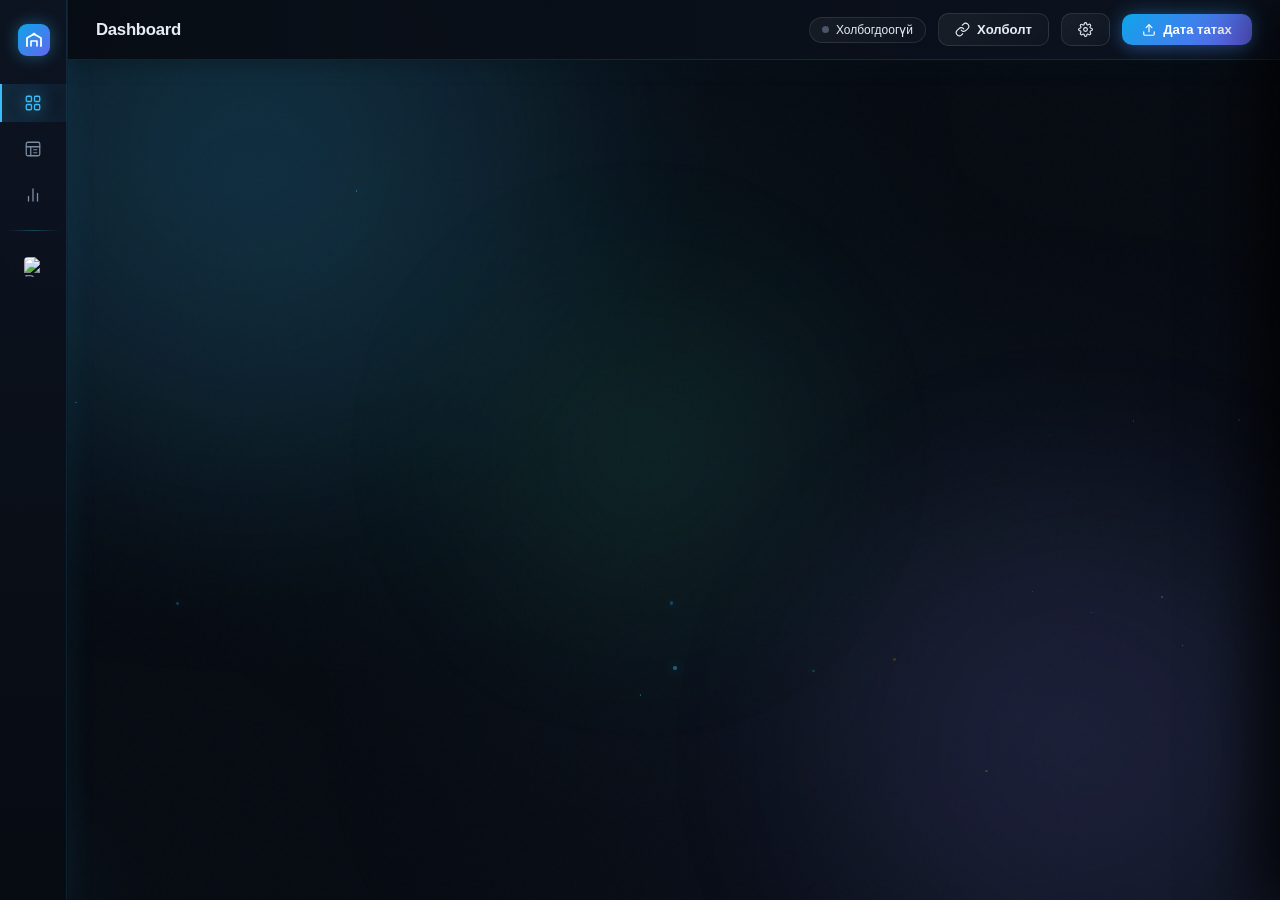
==== commit b623ec33: "Refactor API calls to use GAS for myassets" ====
--- a/buyka.html
+++ b/buyka.html
@@ -2786,10 +2786,10 @@
   btn.disabled = true; spin.style.display = 'block';
 
   try {
-    const res = await fetch(API_BASE+'/myassets-update', {
-      method:'POST', headers:{'Content-Type':'application/json'},
-      body: JSON.stringify({ server, database, dbUser: username, dbPassword: password, mainDatabase: _currentDb, updates })
-    });
+     const _gu1 = await gasPost('massUpdate', { rows: updates });
+     const res = { ok: _gu1.ok !== false, json: async () => ({ success: _gu1.ok !== false, updated: _gu1.updated||0, message: _gu1.error||'OK' }) };
+
+
     const json = await res.json();
     spin.style.display='none';
     if (!json.success) throw new Error(json.message||'Алдаа');
@@ -2808,10 +2808,10 @@
     if (maServer && maDatabase) {
       showToast('Myassets дахин татаж байна...', 'info');
       try {
-        const refRes = await fetch(API_BASE+'/myassets', {
-          method:'POST', headers:{'Content-Type':'application/json'},
-          body: JSON.stringify({ server: maServer, database: maDatabase, dbUser: maUsername, dbPassword: maPassword })
-        });
+         const _gr = await gasPost('getMyassets', {});
+         const refRes = { ok: _gr.ok !== false, json: async () => ({ success: _gr.ok !== false, rows: _gr.rows||[] }) };
+
+
         const refJson = await refRes.json();
         if (refJson.success) {
           _maRows = (refJson.rows||[]).map(r => ({
@@ -2887,7 +2887,19 @@
 
 // Нэвтрэх үед session-д хадгалах
 
-const API_BASE = window.location.origin;
+/* ── API тохиргоо ── */
+const API_BASE     = (window.location.hostname === 'localhost' || window.location.hostname === '127.0.0.1') ? window.location.origin : 'https://1e68lck4aw.localto.net';
+const GAS_BASE     = 'https://script.google.com/macros/s/AKfycby60EpqmbWsSGe-8usGvT2PuOgLLDXhNd_z6WEoL3iQ5984HjmiCQ9F0jjZukmrUxc/exec';
+
+/* ── Apps Script руу POST хийх helper ── */
+async function gasPost(action, params) {
+  const res = await fetch(GAS_BASE, {
+    method: 'POST',
+    headers: { 'Content-Type': 'application/json' },
+    body: JSON.stringify({ action, ...params })
+  });
+  return res.json();
+}
 let _calcRows = [];      // main asset rows
 let _maRows   = [];      // myassets rows
 let _appUser  = '';      // app login username
@@ -3274,22 +3286,22 @@
    FETCH MYASSETS
 ════════════════════════════════════════════════════ */
 async function fetchMyAssets() {
-  const server   = document.getElementById('maServerInput').value.trim();
-  const database = document.getElementById('maDatabaseInput').value.trim();
-  const username = document.getElementById('maUsernameInput').value.trim();
-  const password = document.getElementById('maPasswordInput').value;
-  if (!server||!database) { showConnStatus('ma', '⚠ Myassets сервер болон баазаа оруулна уу!', 'err'); return; }
-
+async function fetchMyAssets() {
+  // Google Sheets-с GAS-аар татна — server/database шаардлагагүй
+  
+  
+  
+  // Google Sheets холболт — шалгалт хэрэггүй
   // Шинэ мэдээлэл татахад сонгосон дансны сонголтыг цэвэрлэнэ
   _cmpFilterAccts.clear();
 
   startProgress('ma');
   showConnStatus('ma', 'Холбогдож байна...', 'ok');
   try {
-    const res = await fetch(API_BASE+'/myassets', {
-      method:'POST', headers:{'Content-Type':'application/json'},
-      body: JSON.stringify({ server, database, dbUser: username, dbPassword: password })
-    });
+     const _gm = await gasPost('getMyassets', {});
+     const res = { ok: _gm.ok !== false, json: async () => ({ success: _gm.ok !== false, rows: _gm.rows||[] }) };
+
+
     const json = await res.json();
     if (!json.success) throw new Error(json.message||'Алдаа');
 
@@ -4742,10 +4754,10 @@
   });
 
   try {
-    const res = await fetch(API_BASE+'/myassets-update', {
-      method:'POST', headers:{'Content-Type':'application/json'},
-      body: JSON.stringify({ server, database, dbUser: username, dbPassword: password, mainDatabase: _currentDb, updates })
-    });
+     const _gu2 = await gasPost('massUpdate', { rows: updates });
+     const res = { ok: _gu2.ok !== false, json: async () => ({ success: _gu2.ok !== false, updated: _gu2.updated||0, message: _gu2.error||'OK' }) };
+
+
     const json = await res.json();
     spin.style.display='none';
     if (!json.success) throw new Error(json.message||'Алдаа');
@@ -6569,11 +6581,8 @@
   showToast(`${updates.length} хөрөнгийн мэдээлэл шинэчилж байна...`, 'info');
 
   try {
-    const res = await fetch(API_BASE + '/myassets-fields-update', {
-      method: 'POST',
-      headers: { 'Content-Type': 'application/json' },
-      body: JSON.stringify({ server, database, dbUser, dbPassword, updates })
-    });
+    const _gasRes = await gasPost('updateFields', { updates });
+    const res = { ok: _gasRes.ok !== false, json: async () => ({ success: _gasRes.ok !== false, updated: _gasRes.updated || 0, message: _gasRes.error || 'OK' }) };
     const json = await res.json();
     if (!json.success) throw new Error(json.message || `HTTP ${res.status}`);
 
@@ -8400,31 +8409,17 @@
       </div>
       <div style="font-size:0.78rem;color:var(--text2);margin-bottom:12px;">Үндсэн хөрөнгийн жагсаалттай харьцуулна.</div>
 
-      <div class="form-grid" style="margin-bottom:10px;">
-        <div class="form-group">
-          <div class="form-label">Local Сервер</div>
-          <input id="maServerInput" class="form-input" placeholder="localhost"/>
-        </div>
-        <div class="form-group">
-          <div class="form-label">Мэдээллийн бааз</div>
-          <input id="maDatabaseInput" class="form-input" placeholder="MyAssetsDB"/>
-        </div>
-        <div class="form-group">
-          <div class="form-label">Нэвтрэх нэр</div>
-          <input id="maUsernameInput" class="form-input" placeholder="username"/>
-        </div>
-        <div class="form-group">
-          <div class="form-label">Нууц үг</div>
-          <input id="maPasswordInput" class="form-input" type="password" placeholder="••••••"/>
-        </div>
+      <div style="font-size:0.8rem;color:var(--text2);margin-bottom:12px;display:flex;align-items:center;gap:8px;">
+        <svg width="14" height="14" viewBox="0 0 24 24" fill="none"><path d="M14 2H6a2 2 0 0 0-2 2v16a2 2 0 0 0 2 2h12a2 2 0 0 0 2-2V8z" stroke="var(--accent2)" stroke-width="1.8"/><polyline points="14 2 14 8 20 8" stroke="var(--accent2)" stroke-width="1.8"/></svg>
+        Google Sheets-с автоматаар уншина
       </div>
 
       <div class="progress-wrap" id="maProgress"><div class="progress-fill" id="maFill"></div></div>
       <div class="conn-status" id="maStatus"></div>
 
       <button class="btn btn-primary" style="margin-top:12px;width:100%;justify-content:center;" onclick="fetchMyAssets()">
-        <svg width="13" height="13" viewBox="0 0 24 24" fill="none"><ellipse cx="12" cy="5" rx="9" ry="3" stroke="currentColor" stroke-width="1.8"/><path d="M3 5v6c0 1.66 4.03 3 9 3s9-1.34 9-3V5" stroke="currentColor" stroke-width="1.8"/><path d="M3 11v6c0 1.66 4.03 3 9 3s9-1.34 9-3v-6" stroke="currentColor" stroke-width="1.8"/></svg>
-        Техникийн нэгдсэн татах
+        <svg width="13" height="13" viewBox="0 0 24 24" fill="none"><path d="M23 4v6h-6M1 20v-6h6M3.51 9a9 9 0 0 1 14.85-3.36L23 10M1 14l4.64 4.36A9 9 0 0 0 20.49 15" stroke="currentColor" stroke-width="2" stroke-linecap="round"/></svg>
+        Дата сэргээх
       </button>
 
       <div id="maUpdatePanel" class="update-panel" style="margin-top:10px;display:none;flex-direction:column;gap:8px;padding:10px 12px;">
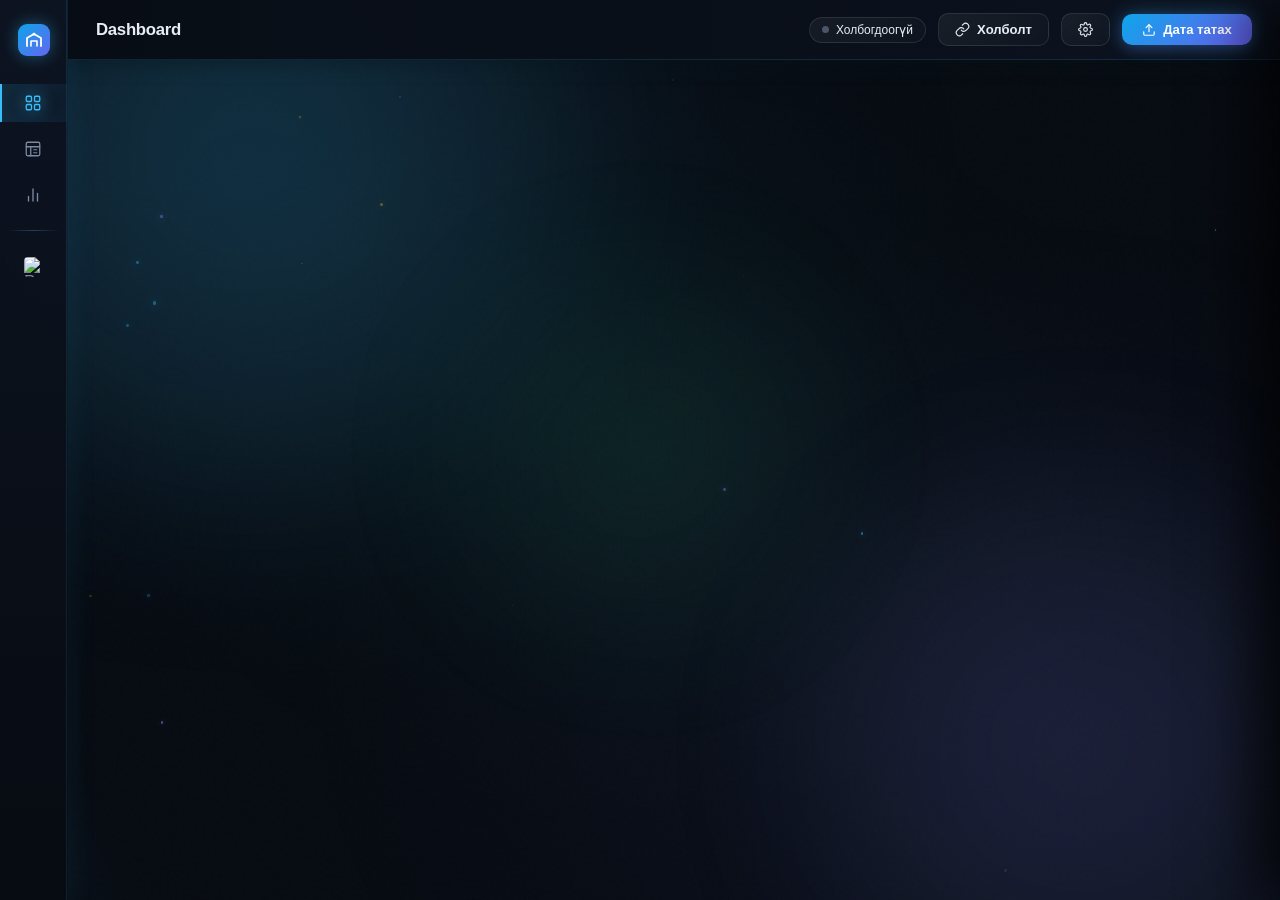
==== commit f804e104: "Refactor connection variables for GAS usage" ====
--- a/buyka.html
+++ b/buyka.html
@@ -2765,10 +2765,10 @@
 async function runSmartUpdate() {
   if (!_updChecked.size) { showToast('Хөрөнгө сонгогдоогүй', 'err'); return; }
 
-  const server   = document.getElementById('maServerInput').value.trim();
-  const database = document.getElementById('maDatabaseInput').value.trim();
-  const username = document.getElementById('maUsernameInput').value.trim();
-  const password = document.getElementById('maPasswordInput').value;
+  const server   = '';  // GAS ашиглана
+  const database = '';  // GAS ашиглана
+  const username = '';  // GAS ашиглана
+  const password = '';  // GAS ашиглана
 
   const updates = _updAllRows
     .filter(r => _updChecked.has(r.code) && r.hasDiff)
@@ -2801,10 +2801,10 @@
     if (oldMsg) oldMsg.innerHTML = `<span style="color:var(--green)">✓ ${updated} хөрөнгийн мэдээлэл амжилттай шинэчлэгдлээ</span>`;
 
     // ── AUTO REFRESH: myassets дахин татаж compare шинэчлэх ──
-    const maServer   = document.getElementById('maServerInput').value.trim();
-    const maDatabase = document.getElementById('maDatabaseInput').value.trim();
-    const maUsername = document.getElementById('maUsernameInput').value.trim();
-    const maPassword = document.getElementById('maPasswordInput').value;
+    const maServer   = '';
+    const maDatabase = '';
+    const maUsername = '';
+    const maPassword = '';
     if (maServer && maDatabase) {
       showToast('Myassets дахин татаж байна...', 'info');
       try {
@@ -4727,10 +4727,10 @@
 
 async function runMyAssetsUpdate() {
   if (!_pendingUpdates.length) { showToast('Шинэчлэх мөр байхгүй', 'info'); return; }
-  const server   = document.getElementById('maServerInput').value.trim();
-  const database = document.getElementById('maDatabaseInput').value.trim();
-  const username = document.getElementById('maUsernameInput').value.trim();
-  const password = document.getElementById('maPasswordInput').value;
+  const server   = '';  // GAS ашиглана
+  const database = '';  // GAS ашиглана
+  const username = '';  // GAS ашиглана
+  const password = '';  // GAS ашиглана
 
   const btn  = document.getElementById('maUpdateBtn');
   const spin = document.getElementById('maUpdateSpinner');
@@ -6510,12 +6510,12 @@
   if (!items.length) return false;
 
   // MyAssets холболтын мэдээлэл (Хяналт цэсний input-уудаас авах)
-  const server     = document.getElementById('maServerInput')?.value.trim()   || '';
-  const database   = document.getElementById('maDatabaseInput')?.value.trim() || '';
-  const dbUser     = document.getElementById('maUsernameInput')?.value.trim() || '';
-  const dbPassword = document.getElementById('maPasswordInput')?.value        || '';
-
-  if (!server || !database || !dbUser || !dbPassword) {
+  const server     = '';  // GAS ашиглана
+  const database   = '';  // GAS ашиглана
+  const dbUser     = '';  // GAS ашиглана
+  const dbPassword = '';  // GAS ашиглана
+
+  if (false) {  // GAS ашиглана — шалгалт хэрэггүй
     showToast('MyAssets холболтын тохиргоог Холболт хэсэгт бөглөнө үү', 'err');
     return false;
   }
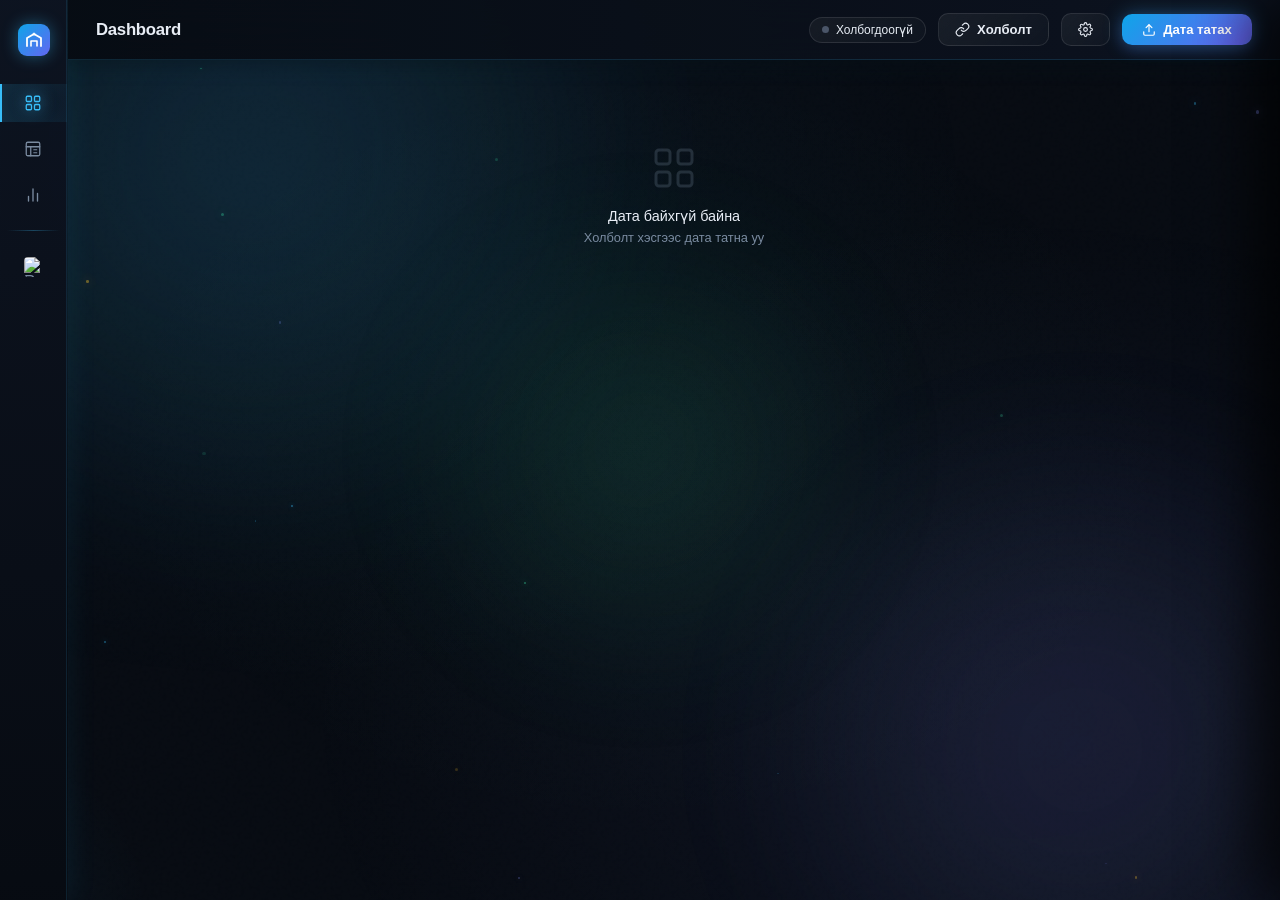
==== commit 80760aee: "Refactor fetchMyAssets function Removed unnecessary async declaration and commented-out code." ====
--- a/buyka.html
+++ b/buyka.html
@@ -3285,7 +3285,6 @@
 /* ════════════════════════════════════════════════════
    FETCH MYASSETS
 ════════════════════════════════════════════════════ */
-async function fetchMyAssets() {
 async function fetchMyAssets() {
   // Google Sheets-с GAS-аар татна — server/database шаардлагагүй
   
@@ -6515,10 +6514,6 @@
   const dbUser     = '';  // GAS ашиглана
   const dbPassword = '';  // GAS ашиглана
 
-  if (false) {  // GAS ашиглана — шалгалт хэрэггүй
-    showToast('MyAssets холболтын тохиргоог Холболт хэсэгт бөглөнө үү', 'err');
-    return false;
-  }
 
   // УБД (nationalnumber) + assetcode хосоор бүлэглэх
   // _ubdKey-г динамикаар олох (rmComputeUbdMatch-тэй адил логик)
